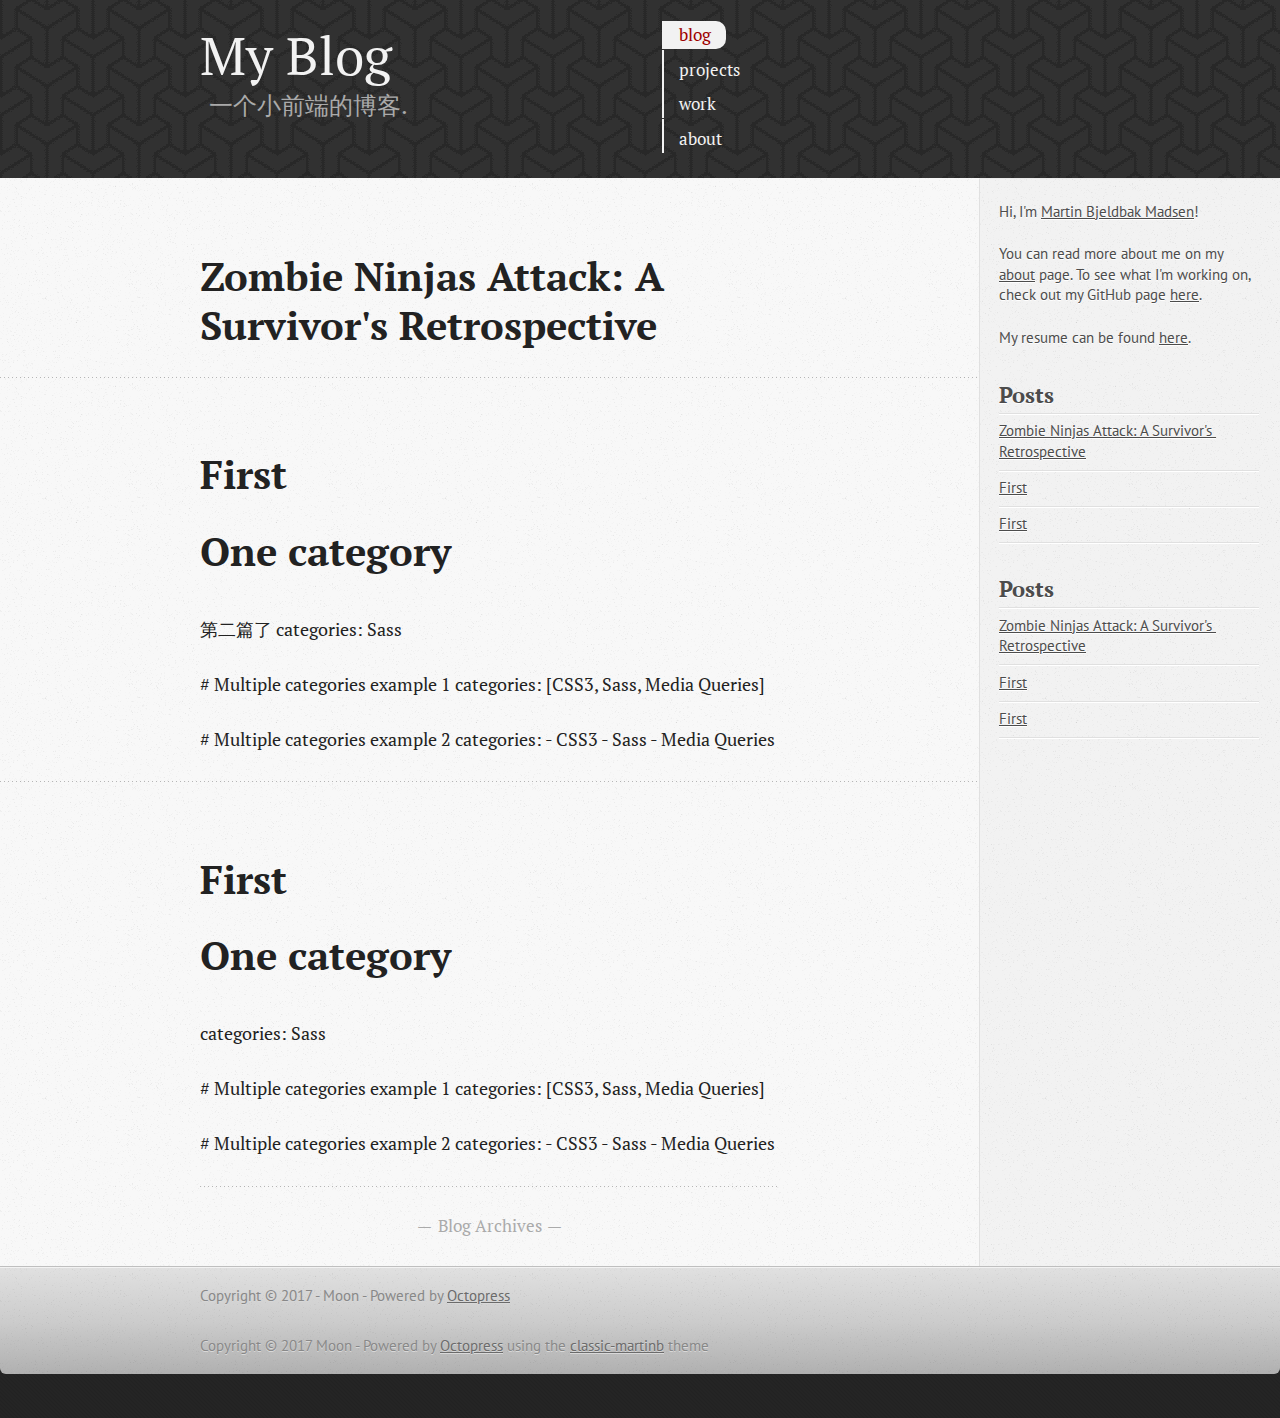
==== index.html @ 8c2b77b2 "Site updated at 2017-03-22 15:51:06 UTC" ====
<!DOCTYPE html>
<!--[if IEMobile 7 ]><html class="no-js iem7"><![endif]-->
<!--[if lt IE 9]><html class="no-js lte-ie8"><![endif]-->
<!--[if (gt IE 8)|(gt IEMobile 7)|!(IEMobile)|!(IE)]><!--><html class="no-js" lang="en"><!--<![endif]-->
<head>
  <meta charset="utf-8">
  <title>My Blog</title>
  <meta name="author" content="Moon">

  
  <meta name="description" content="
">
  

  <!-- http://t.co/dKP3o1e -->
  <meta name="HandheldFriendly" content="True">
  <meta name="MobileOptimized" content="320">
  <meta name="viewport" content="width=device-width, initial-scale=1">

  
  <link rel="canonical" href="http://moonsin.github.io">
  <link href="/favicon.png" rel="icon">
  <link href="/stylesheets/screen.css" media="screen, projection" rel="stylesheet" type="text/css">
  <link href="/atom.xml" rel="alternate" title="My Blog" type="application/atom+xml">
  <script src="/javascripts/modernizr-2.0.js"></script>
  <script src="//ajax.googleapis.com/ajax/libs/jquery/1.9.1/jquery.min.js"></script>
  <script>!window.jQuery && document.write(unescape('%3Cscript src="./javascripts/libs/jquery.min.js"%3E%3C/script%3E'))</script>
  <script src="/javascripts/octopress.js" type="text/javascript"></script>
  <!--Fonts from Google"s Web font directory at http://google.com/webfonts -->
<link href="//fonts.googleapis.com/css?family=PT+Serif:regular,italic,bold,bolditalic" rel="stylesheet" type="text/css">
<link href="//fonts.googleapis.com/css?family=PT+Sans:regular,italic,bold,bolditalic" rel="stylesheet" type="text/css">

  

</head>

<body   >
  <header role="banner"><div class="header-left">
  <hgroup>
  <h1><a href="/">My Blog</a></h1>
  
  <div class="subtitle">
    <h2>一个小前端的博客.</h2>
  </div>
  
  </hgroup>
  
</div>

<div class="header-right">
  <ul class="main-navigation">
 <div class="selected"> 
  <li><a href="/">blog</a></li></div><div class="spacer"></div>
     <div> 
  <li><a href="/projects">projects</a></li></div><div class="spacer"></div>
       <div> 
  <li><a href="/work">work</a></li></div><div class="spacer"></div>
         <div> 
  <li><a href="/about">about</a></li></div>
</ul>
  

</div>
</header>
  <div id="main">
    <div id="content">
      <div class="blog-index">
  
  
  
    <article>
      
  <header>
    
      <h1 class="entry-title"><a href="/blog/2017/03/22/zombie-ninjas-attack-a-survivors-retrospective/">Zombie Ninjas Attack: A Survivor's Retrospective</a></h1>
    
    
      <p class="meta">
        








  


<time datetime="2017-03-22T23:48:45+08:00" pubdate data-updated="true"></time>
        
      </p>
    
  </header>


  <div class="entry-content">
</div>
  
  


    </article>
  
  
    <article>
      
  <header>
    
      <h1 class="entry-title"><a href="/blog/2017/03/22/second/">First</a></h1>
    
    
      <p class="meta">
        








  


<time datetime="2017-03-22T23:24:34+08:00" pubdate data-updated="true"></time>
        
      </p>
    
  </header>


  <div class="entry-content"><h1>One category</h1>

<p>第二篇了
categories: Sass</p>

<p> # Multiple categories example 1
 categories: [CSS3, Sass, Media Queries]</p>

<p>  # Multiple categories example 2
  categories:
  - CSS3
  - Sass
  - Media Queries</p>
</div>
  
  


    </article>
  
  
    <article>
      
  <header>
    
      <h1 class="entry-title"><a href="/blog/2017/03/22/first/">First</a></h1>
    
    
      <p class="meta">
        








  


<time datetime="2017-03-22T23:14:34+08:00" pubdate data-updated="true"></time>
        
      </p>
    
  </header>


  <div class="entry-content"><h1>One category</h1>

<p>categories: Sass</p>

<p> # Multiple categories example 1
 categories: [CSS3, Sass, Media Queries]</p>

<p>  # Multiple categories example 2
  categories:
  - CSS3
  - Sass
  - Media Queries</p>
</div>
  
  


    </article>
  
  <div class="pagination">
    
    <a href="/blog/archives">Blog Archives</a>
    
  </div>
</div>
<aside class="sidebar">
  <section>
  <p>Hi, I'm <a href="https://twitter.com/martinbjeldbak">Martin Bjeldbak Madsen</a>!</p>
  

  <p>You can read more about me on my <a href="/about/">about</a> page. To see what I'm working on, check out my GitHub page <a href="https://github.com/moonsin">here</a>.</p>
  <p>My resume can be found <a href="cv.pdf">here</a>.</p>
  <div class="social-icons">
    

    

    

    

    

  </div>
</section>

  <section>
  <h1>Posts</h1>
  <ul id="recent_posts">
    
      <li class="post">
        <a href="/blog/2017/03/22/zombie-ninjas-attack-a-survivors-retrospective/">Zombie Ninjas Attack: A Survivor's Retrospective</a>
      </li>
    
      <li class="post">
        <a href="/blog/2017/03/22/second/">First</a>
      </li>
    
      <li class="post">
        <a href="/blog/2017/03/22/first/">First</a>
      </li>
    
  </ul>
</section>

  
    <section>
  <h1>Posts</h1>
  <ul id="recent_posts">
    
      <li class="post">
        <a href="/blog/2017/03/22/zombie-ninjas-attack-a-survivors-retrospective/">Zombie Ninjas Attack: A Survivor's Retrospective</a>
      </li>
    
      <li class="post">
        <a href="/blog/2017/03/22/second/">First</a>
      </li>
    
      <li class="post">
        <a href="/blog/2017/03/22/first/">First</a>
      </li>
    
  </ul>
</section>





  
</aside>

    </div>
  </div>
  <footer role="contentinfo"><p>
  Copyright &copy; 2017 - Moon -
  <span class="credit">Powered by <a href="http://octopress.org">Octopress</a></span>
</p>

<p>
<span>Copyright &copy; 2017  Moon -</span>
<span class="credit">Powered by <a href="http://octopress.org">Octopress</a> using the <a href="https://github.com/fapper/classic-martinb">classic-martinb</a> theme</span>
</p>
</footer>
  







  <script type="text/javascript">
    (function(){
      var twitterWidgets = document.createElement('script');
      twitterWidgets.type = 'text/javascript';
      twitterWidgets.async = true;
      twitterWidgets.src = '//platform.twitter.com/widgets.js';
      document.getElementsByTagName('head')[0].appendChild(twitterWidgets);
    })();
  </script>





</body>
</html>
---- stylesheets/screen.css ----
@import "https://maxcdn.bootstrapcdn.com/font-awesome/4.3.0/css/font-awesome.min.css";html,body,div,span,applet,object,iframe,h1,h2,h3,h4,h5,h6,p,blockquote,pre,a,abbr,acronym,address,big,cite,code,del,dfn,em,img,ins,kbd,q,s,samp,small,strike,strong,sub,sup,tt,var,b,u,i,center,dl,dt,dd,ol,ul,li,fieldset,form,label,legend,table,caption,tbody,tfoot,thead,tr,th,td,article,aside,canvas,details,embed,figure,figcaption,footer,header,hgroup,menu,nav,output,ruby,section,summary,time,mark,audio,video{margin:0;padding:0;border:0;font:inherit;font-size:100%;vertical-align:baseline}html{line-height:1}ol,ul{list-style:none}table{border-collapse:collapse;border-spacing:0}caption,th,td{text-align:left;font-weight:normal;vertical-align:middle}q,blockquote{quotes:none}q:before,q:after,blockquote:before,blockquote:after{content:"";content:none}a img{border:none}article,aside,details,figcaption,figure,footer,header,hgroup,main,menu,nav,section,summary{display:block}a{color:#1863a1}a:visited{color:#751590}a:focus{color:#0181eb}a:hover{color:#0181eb}a:active{color:#01579f}aside.sidebar a{color:#1863a1}aside.sidebar a:focus{color:#0181eb}aside.sidebar a:hover{color:#0181eb}aside.sidebar a:active{color:#01579f}a{-moz-transition:color .3s;-o-transition:color .3s;-webkit-transition:color .3s;transition:color .3s}html{background:#252525 url('/images/line-tile.png?1490197222') top left}body>div{background:#f2f2f2 url('/images/noise.png?1490197222') top left;border-bottom:1px solid #bfbfbf}body>div>div{background:#f8f8f8 url('/images/noise.png?1490197222') top left;border-right:1px solid #e0e0e0}.heading,body>header h1,h1,h2,h3,h4,h5,h6{font-family:"PT Serif","Georgia","Helvetica Neue",Arial,sans-serif}.sans,body>header h2,article header p.meta,article>footer,#content .blog-index footer,html .gist .gist-file .gist-meta,#blog-archives a.category,#blog-archives time,aside.sidebar section,body>footer{font-family:"PT Sans","Helvetica Neue",Arial,sans-serif}.serif,body,#content .blog-index a[rel=full-article]{font-family:"PT Serif",Georgia,Times,"Times New Roman",serif}.mono,pre,code,tt,p code,li code{font-family:Menlo,Monaco,"Andale Mono","lucida console","Courier New",monospace}body>header h1{font-size:2.2em;font-family:"PT Serif","Georgia","Helvetica Neue",Arial,sans-serif;font-weight:normal;line-height:1.2em;margin-bottom:0.6667em}body>header h2{font-family:"PT Serif","Georgia","Helvetica Neue",Arial,sans-serif}body{line-height:1.5em;color:#222}h1{font-size:2.2em;line-height:1.2em}@media only screen and (min-width: 992px){body{font-size:1.15em}h1{font-size:2.6em;line-height:1.2em}}h1,h2,h3,h4,h5,h6{text-rendering:optimizelegibility;margin-bottom:1em;font-weight:bold}h2,section h1{font-size:1.5em}h3,section h2,section section h1{font-size:1.3em}h4,section h3,section section h2,section section section h1{font-size:1em}h5,section h4,section section h3{font-size:.9em}h6,section h5,section section h4,section section section h3{font-size:.8em}p,article blockquote,ul,ol{margin-bottom:1.5em}ul{list-style-type:disc}ul ul{list-style-type:circle;margin-bottom:0px}ul ul ul{list-style-type:square;margin-bottom:0px}ol{list-style-type:decimal}ol ol{list-style-type:lower-alpha;margin-bottom:0px}ol ol ol{list-style-type:lower-roman;margin-bottom:0px}ul,ul ul,ul ol,ol,ol ul,ol ol{margin-left:1.3em}ul ul,ul ol,ol ul,ol ol{margin-bottom:0em}strong{font-weight:bold}em{font-style:italic}sup,sub{font-size:0.75em;position:relative;display:inline-block;padding:0 .2em;line-height:.8em}sup{top:-.5em}sub{bottom:-.5em}a[rev='footnote']{font-size:.75em;padding:0 .3em;line-height:1}q{font-style:italic}q:before{content:"\201C"}q:after{content:"\201D"}em,dfn{font-style:italic}strong,dfn{font-weight:bold}del,s{text-decoration:line-through}abbr,acronym{border-bottom:1px dotted;cursor:help}hr{margin-bottom:0.2em}small{font-size:.8em}big{font-size:1.2em}article blockquote{font-style:italic;position:relative;font-size:1.2em;line-height:1.5em;padding-left:1em;border-left:4px solid rgba(170,170,170,0.5)}article blockquote cite{font-style:italic}article blockquote cite a{color:#aaa !important;word-wrap:break-word}article blockquote cite:before{content:'\2014';padding-right:.3em;padding-left:.3em;color:#aaa}@media only screen and (min-width: 992px){article blockquote{padding-left:1.5em;border-left-width:4px}}.pullquote-right:before,.pullquote-left:before{padding:0;border:none;content:attr(data-pullquote);float:right;width:45%;margin:.5em 0 1em 1.5em;position:relative;top:7px;font-size:1.4em;line-height:1.45em}.pullquote-left:before{float:left;margin:.5em 1.5em 1em 0}.force-wrap,article a,aside.sidebar a{white-space:-moz-pre-wrap;white-space:-pre-wrap;white-space:-o-pre-wrap;white-space:pre-wrap;word-wrap:break-word}.group,body>header,body>nav,body>footer,body #content>article,body #content>div>article,body #content>div>section,body div.pagination,aside.sidebar,#main,#content,.sidebar{*zoom:1}.group:after,body>header:after,body>nav:after,body>footer:after,body #content>article:after,body #content>div>article:after,body #content>div>section:after,body div.pagination:after,#main:after,#content:after,.sidebar:after{content:"";display:table;clear:both}body{-webkit-text-size-adjust:none;max-width:100%;position:relative;margin:0 auto}body>header,body>nav,body>footer,body #content>article,body #content>div>article,body #content>div>section{padding-left:18px;padding-right:18px}@media only screen and (min-width: 480px){body>header,body>nav,body>footer,body #content>article,body #content>div>article,body #content>div>section{padding-left:25px;padding-right:25px}}@media only screen and (min-width: 768px){body>header,body>nav,body>footer,body #content>article,body #content>div>article,body #content>div>section{padding-left:35px;padding-right:35px}}@media only screen and (min-width: 992px){body>header,body>nav,body>footer,body #content>article,body #content>div>article,body #content>div>section{padding-left:200px;padding-right:200px}}body div.pagination{margin-left:18px;margin-right:18px}@media only screen and (min-width: 480px){body div.pagination{margin-left:25px;margin-right:25px}}@media only screen and (min-width: 768px){body div.pagination{margin-left:35px;margin-right:35px}}@media only screen and (min-width: 992px){body div.pagination{margin-left:200px;margin-right:200px}}body>header{font-size:1em;padding-top:1em;padding-bottom:1em}#content{overflow:hidden}#content>div,#content>article{width:100%}aside.sidebar{float:none;padding:0 18px 1px;background-color:#f7f7f7;border-top:1px solid #e0e0e0}.flex-content,article img,article video,article .flash-video,aside.sidebar img{max-width:100%;height:auto}.basic-alignment.left,article img.left,article video.left,article .left.flash-video,aside.sidebar img.left{float:left;margin-right:1.5em}.basic-alignment.right,article img.right,article video.right,article .right.flash-video,aside.sidebar img.right{float:right;margin-left:1.5em}.basic-alignment.center,article img.center,article video.center,article .center.flash-video,aside.sidebar img.center{display:block;margin:0 auto 1.5em}.basic-alignment.left,article img.left,article video.left,article .left.flash-video,aside.sidebar img.left,.basic-alignment.right,article img.right,article video.right,article .right.flash-video,aside.sidebar img.right{margin-bottom:.8em}.toggle-sidebar,.no-sidebar .toggle-sidebar{display:none}@media only screen and (min-width: 750px){body.sidebar-footer aside.sidebar{float:none;width:auto;clear:left;margin:0;padding:0 35px 1px;background-color:#f7f7f7;border-top:1px solid #eaeaea}body.sidebar-footer aside.sidebar section.odd,body.sidebar-footer aside.sidebar section.even{float:left;width:48%}body.sidebar-footer aside.sidebar section.odd{margin-left:0}body.sidebar-footer aside.sidebar section.even{margin-left:4%}body.sidebar-footer aside.sidebar.thirds section{width:30%;margin-left:5%}body.sidebar-footer aside.sidebar.thirds section.first{margin-left:0;clear:both}}body.sidebar-footer #content{margin-right:0px}body.sidebar-footer .toggle-sidebar{display:none}@media only screen and (min-width: 550px){body>header{font-size:1em}}@media only screen and (min-width: 750px){aside.sidebar{float:none;width:auto;clear:left;margin:0;padding:0 35px 1px;background-color:#f7f7f7;border-top:1px solid #eaeaea}aside.sidebar section.odd,aside.sidebar section.even{float:left;width:48%}aside.sidebar section.odd{margin-left:0}aside.sidebar section.even{margin-left:4%}aside.sidebar.thirds section{width:30%;margin-left:5%}aside.sidebar.thirds section.first{margin-left:0;clear:both}}@media only screen and (min-width: 768px){body{-webkit-text-size-adjust:auto}body>header{font-size:1.2em}#main{padding:0;margin:0 auto}#content{overflow:visible;margin-right:240px;position:relative}.no-sidebar #content{margin-right:0;border-right:0}.collapse-sidebar #content{margin-right:20px}#content>div,#content>article{float:left}aside.sidebar{width:210px;padding:0 15px 15px;background:none;clear:none;float:left;margin:0 -100% 0 0}aside.sidebar section{width:auto;margin-left:0}aside.sidebar section.odd,aside.sidebar section.even{float:none;width:auto;margin-left:0}.collapse-sidebar aside.sidebar{float:none;width:auto;clear:left;margin:0;padding:0 35px 1px;background-color:#f7f7f7;border-top:1px solid #eaeaea}.collapse-sidebar aside.sidebar section.odd,.collapse-sidebar aside.sidebar section.even{float:left;width:48%}.collapse-sidebar aside.sidebar section.odd{margin-left:0}.collapse-sidebar aside.sidebar section.even{margin-left:4%}.collapse-sidebar aside.sidebar.thirds section{width:30%;margin-left:5%}.collapse-sidebar aside.sidebar.thirds section.first{margin-left:0;clear:both}}@media only screen and (min-width: 992px){body>header{font-size:1.3em}#content{margin-right:300px}aside.sidebar{width:260px;padding:1.2em 20px 20px}.collapse-sidebar aside.sidebar{padding-left:200px;padding-right:200px}}body>header{background:#333}body>header h1{display:inline-block;margin:0}body>header h1 a,body>header h1 a:visited,body>header h1 a:hover{color:#f2f2f2;text-decoration:none}body>header h2{margin:.2em 0 0;font-size:1em;color:#aaa;font-weight:normal}body>nav{position:relative;background-color:#ccc;background:url('/images/noise.png?1490197222'),url('[data-uri]');background:url('/images/noise.png?1490197222'),-webkit-gradient(linear, 50% 0%, 50% 100%, color-stop(0%, #e0e0e0),color-stop(50%, #cccccc),color-stop(100%, #b0b0b0));background:url('/images/noise.png?1490197222'),-moz-linear-gradient(#e0e0e0,#cccccc,#b0b0b0);background:url('/images/noise.png?1490197222'),-webkit-linear-gradient(#e0e0e0,#cccccc,#b0b0b0);background:url('/images/noise.png?1490197222'),linear-gradient(#e0e0e0,#cccccc,#b0b0b0);border-top:1px solid #f2f2f2;border-bottom:1px solid #8c8c8c;padding-top:.35em;padding-bottom:.35em}body>nav form{-moz-background-clip:padding;-o-background-clip:padding-box;-webkit-background-clip:padding;background-clip:padding-box;margin:0;padding:0}body>nav form .search{padding:.3em .5em 0;font-size:.85em;font-family:"PT Sans","Helvetica Neue",Arial,sans-serif;line-height:1.1em;width:95%;-moz-border-radius:.5em;-webkit-border-radius:.5em;border-radius:.5em;-moz-background-clip:padding;-o-background-clip:padding-box;-webkit-background-clip:padding;background-clip:padding-box;-moz-box-shadow:#d1d1d1 0 1px;-webkit-box-shadow:#d1d1d1 0 1px;box-shadow:#d1d1d1 0 1px;background-color:#f2f2f2;border:1px solid #b3b3b3;color:#888}body>nav form .search:focus{color:#444;border-color:#80b1df;-moz-box-shadow:#80b1df 0 0 4px,#80b1df 0 0 3px inset;-webkit-box-shadow:#80b1df 0 0 4px,#80b1df 0 0 3px inset;box-shadow:#80b1df 0 0 4px,#80b1df 0 0 3px inset;background-color:#fff;outline:none}body>nav fieldset[role=search]{float:right;width:48%}body>nav fieldset.mobile-nav{float:left;width:48%}body>nav fieldset.mobile-nav select{width:100%;font-size:.8em;border:1px solid #888}body>nav ul{display:none}@media only screen and (min-width: 550px){body>nav{font-size:.9em}body>nav ul{margin:0;padding:0;border:0;overflow:hidden;*zoom:1;float:left;display:block;padding-top:.15em}body>nav ul li{list-style-image:none;list-style-type:none;margin-left:0;white-space:nowrap;float:left;padding-left:0;padding-right:0}body>nav ul li:first-child{padding-left:0}body>nav ul li:last-child{padding-right:0}body>nav ul li.last{padding-right:0}body>nav ul.subscription{margin-left:.8em;float:right}body>nav ul.subscription li:last-child a{padding-right:0}body>nav ul li{margin:0}body>nav a{color:#6b6b6b;font-family:"PT Sans","Helvetica Neue",Arial,sans-serif;text-shadow:#ebebeb 0 1px;float:left;text-decoration:none;font-size:1.1em;padding:.1em 0;line-height:1.5em}body>nav a:visited{color:#6b6b6b}body>nav a:hover{color:#2b2b2b}body>nav li+li{border-left:1px solid #b0b0b0;margin-left:.8em}body>nav li+li a{padding-left:.8em;border-left:1px solid #dedede}body>nav form{float:right;text-align:left;padding-left:.8em;width:175px}body>nav form .search{width:93%;font-size:.95em;line-height:1.2em}body>nav ul[data-subscription$=email]+form{width:97px}body>nav ul[data-subscription$=email]+form .search{width:91%}body>nav fieldset.mobile-nav{display:none}body>nav fieldset[role=search]{width:99%}}@media only screen and (min-width: 992px){body>nav form{width:70px}body>nav ul[data-subscription$=email]+form{width:2px}}.no-placeholder body>nav .search{background:#f2f2f2 url('/images/search.png?1490197222') 0.3em 0.25em no-repeat;text-indent:1.3em}@media only screen and (min-width: 550px){.maskImage body>nav ul[data-subscription$=email]+form{width:123px}}@media only screen and (min-width: 992px){.maskImage body>nav ul[data-subscription$=email]+form{width:28px}}.maskImage ul.subscription{position:relative;top:.2em}.maskImage ul.subscription li,.maskImage ul.subscription a{border:0;padding:0}.maskImage a[rel=subscribe-rss]{position:relative;top:0px;text-indent:-999999em;background-color:#dedede;border:0;padding:0}.maskImage a[rel=subscribe-rss],.maskImage a[rel=subscribe-rss]:after{-webkit-mask-image:url('/images/rss.png?1490197222');-moz-mask-image:url('/images/rss.png?1490197222');-ms-mask-image:url('/images/rss.png?1490197222');-o-mask-image:url('/images/rss.png?1490197222');mask-image:url('/images/rss.png?1490197222');-webkit-mask-repeat:no-repeat;-moz-mask-repeat:no-repeat;-ms-mask-repeat:no-repeat;-o-mask-repeat:no-repeat;mask-repeat:no-repeat;width:22px;height:22px}.maskImage a[rel=subscribe-rss]:after{content:"";position:absolute;top:-1px;left:0;background-color:#ababab}.maskImage a[rel=subscribe-rss]:hover:after{background-color:#9e9e9e}.maskImage a[rel=subscribe-email]{position:relative;top:0px;text-indent:-999999em;background-color:#dedede;border:0;padding:0}.maskImage a[rel=subscribe-email],.maskImage a[rel=subscribe-email]:after{-webkit-mask-image:url('/images/email.png?1490197222');-moz-mask-image:url('/images/email.png?1490197222');-ms-mask-image:url('/images/email.png?1490197222');-o-mask-image:url('/images/email.png?1490197222');mask-image:url('/images/email.png?1490197222');-webkit-mask-repeat:no-repeat;-moz-mask-repeat:no-repeat;-ms-mask-repeat:no-repeat;-o-mask-repeat:no-repeat;mask-repeat:no-repeat;width:28px;height:22px}.maskImage a[rel=subscribe-email]:after{content:"";position:absolute;top:-1px;left:0;background-color:#ababab}.maskImage a[rel=subscribe-email]:hover:after{background-color:#9e9e9e}article{padding-top:1em}article header{position:relative;padding-top:2em;padding-bottom:1em;margin-bottom:1em;background:url('[data-uri]') bottom left repeat-x}article header h1{margin:0}article header h1 a{text-decoration:none}article header h1 a:hover{text-decoration:underline}article header p{font-size:.9em;color:#aaa;margin:0}article header p.meta{text-transform:uppercase;position:absolute;top:0}@media only screen and (min-width: 768px){article header{margin-bottom:1.5em;padding-bottom:1em;background:url('[data-uri]') bottom left repeat-x}}article h2{padding-top:0.8em;background:url('[data-uri]') top left repeat-x}.entry-content article h2:first-child,article header+h2{padding-top:0}article h2:first-child,article header+h2{background:none}article .feature{padding-top:.5em;margin-bottom:1em;padding-bottom:1em;background:url('[data-uri]') bottom left repeat-x;font-size:2.0em;font-style:italic;line-height:1.3em}article img,article video,article .flash-video{-moz-border-radius:.3em;-webkit-border-radius:.3em;border-radius:.3em;-moz-box-shadow:rgba(0,0,0,0.15) 0 1px 4px;-webkit-box-shadow:rgba(0,0,0,0.15) 0 1px 4px;box-shadow:rgba(0,0,0,0.15) 0 1px 4px;-moz-box-sizing:border-box;-webkit-box-sizing:border-box;box-sizing:border-box;border:#fff 0.5em solid}article video,article .flash-video{margin:0 auto 1.5em}article video{display:block;width:100%}article .flash-video>div{position:relative;display:block;padding-bottom:56.25%;padding-top:1px;height:0;overflow:hidden}article .flash-video>div iframe,article .flash-video>div object,article .flash-video>div embed{position:absolute;top:0;left:0;width:100%;height:100%}article>footer{padding-bottom:2.5em;margin-top:2em}article>footer p.meta{margin-bottom:.8em;font-size:.85em;clear:both;overflow:hidden}.blog-index article+article{background:url('[data-uri]') top left repeat-x}#content .blog-index{padding-top:0;padding-bottom:0}#content .blog-index article{padding-top:2em}#content .blog-index article header{background:none;padding-bottom:0}#content .blog-index article h1{font-size:2.2em}#content .blog-index article h1 a{color:inherit}#content .blog-index article h1 a:hover{color:#0181eb}#content .blog-index a[rel=full-article]{background:#ebebeb;display:inline-block;padding:.4em .8em;margin-right:.5em;text-decoration:none;color:#666;-moz-transition:background-color .5s;-o-transition:background-color .5s;-webkit-transition:background-color .5s;transition:background-color .5s}#content .blog-index a[rel=full-article]:hover{background:#0181eb;text-shadow:none;color:#f8f8f8}#content .blog-index footer{margin-top:1em}.separator,article>footer .byline+time:before,article>footer time+time:before,article>footer .comments:before,article>footer .byline ~ .categories:before{content:"\2022 ";padding:0 .4em 0 .2em;display:inline-block}#content div.pagination{text-align:center;font-size:.95em;position:relative;background:url('[data-uri]') top left repeat-x;padding-top:1.5em;padding-bottom:1.5em}#content div.pagination a{text-decoration:none;color:#aaa}#content div.pagination a.prev{position:absolute;left:0}#content div.pagination a.next{position:absolute;right:0}#content div.pagination a:hover{color:#0181eb}#content div.pagination a[href*=archive]:before,#content div.pagination a[href*=archive]:after{content:'\2014';padding:0 .3em}p.meta+.sharing{padding-top:1em;padding-left:0;background:url('[data-uri]') top left repeat-x}#fb-root{display:none}.highlight,html .gist .gist-file .gist-syntax .gist-highlight{border:1px solid #05232b !important}.highlight table td.code,html .gist .gist-file .gist-syntax .gist-highlight table td.code{width:100%}.highlight .line-numbers,html .gist .gist-file .gist-syntax .highlight .line_numbers{text-align:right;font-size:13px;line-height:1.45em;background:#073642 url('/images/noise.png?1490197222') top left !important;border-right:1px solid #00232c !important;-moz-box-shadow:#083e4b -1px 0 inset;-webkit-box-shadow:#083e4b -1px 0 inset;box-shadow:#083e4b -1px 0 inset;text-shadow:#021014 0 -1px;padding:.8em !important;-moz-border-radius:0;-webkit-border-radius:0;border-radius:0}.highlight .line-numbers span,html .gist .gist-file .gist-syntax .highlight .line_numbers span{color:#586e75 !important}figure.code,.gist-file,pre{-moz-box-shadow:rgba(0,0,0,0.06) 0 0 10px;-webkit-box-shadow:rgba(0,0,0,0.06) 0 0 10px;box-shadow:rgba(0,0,0,0.06) 0 0 10px}figure.code .highlight pre,.gist-file .highlight pre,pre .highlight pre{-moz-box-shadow:none;-webkit-box-shadow:none;box-shadow:none}.gist .highlight *::-moz-selection,figure.code .highlight *::-moz-selection{background:#386774;color:inherit;text-shadow:#002b36 0 1px}.gist .highlight *::-webkit-selection,figure.code .highlight *::-webkit-selection{background:#386774;color:inherit;text-shadow:#002b36 0 1px}.gist .highlight *::selection,figure.code .highlight *::selection{background:#386774;color:inherit;text-shadow:#002b36 0 1px}html .gist .gist-file{margin-bottom:1.8em;position:relative;border:none;padding-top:26px !important}html .gist .gist-file .highlight{margin-bottom:0}html .gist .gist-file .gist-syntax{border-bottom:0 !important;background:none !important}html .gist .gist-file .gist-syntax .gist-highlight{background:#002b36 !important}html .gist .gist-file .gist-syntax .highlight pre{padding:0}html .gist .gist-file .gist-meta{padding:.6em 0.8em;border:1px solid #083e4b !important;color:#586e75;font-size:.7em !important;background:#073642 url('/images/noise.png?1490197222') top left;line-height:1.5em}html .gist .gist-file .gist-meta a{color:#76888b !important;text-decoration:none}html .gist .gist-file .gist-meta a:hover,html .gist .gist-file .gist-meta a:focus{text-decoration:underline}html .gist .gist-file .gist-meta a:hover{color:#93a1a1 !important}html .gist .gist-file .gist-meta a[href*='#file']{position:absolute;top:0;left:0;right:-10px;color:#474747 !important}html .gist .gist-file .gist-meta a[href*='#file']:hover{color:#1863a1 !important}html .gist .gist-file .gist-meta a[href*=raw]{top:.4em}pre{background:#002b36 url('/images/noise.png?1490197222') top left;-moz-border-radius:.4em;-webkit-border-radius:.4em;border-radius:.4em;border:1px solid #05232b;line-height:1.45em;font-size:13px;margin-bottom:2.1em;padding:.8em 1em;color:#93a1a1;overflow:auto}h3.filename+pre{-moz-border-radius-topleft:0px;-webkit-border-top-left-radius:0px;border-top-left-radius:0px;-moz-border-radius-topright:0px;-webkit-border-top-right-radius:0px;border-top-right-radius:0px}p code,li code{display:inline-block;white-space:no-wrap;background:#fff;font-size:.8em;line-height:1.5em;color:#555;border:1px solid #ddd;-moz-border-radius:.4em;-webkit-border-radius:.4em;border-radius:.4em;padding:0 .3em;margin:-1px 0}p pre code,li pre code{font-size:1em !important;background:none;border:none}.pre-code,html .gist .gist-file .gist-syntax .highlight pre,.highlight code{font-family:Menlo,Monaco,"Andale Mono","lucida console","Courier New",monospace !important;overflow:scroll;overflow-y:hidden;display:block;padding:.8em;overflow-x:auto;line-height:1.45em;background:#002b36 url('/images/noise.png?1490197222') top left !important;color:#93a1a1 !important}.pre-code span,html .gist .gist-file .gist-syntax .highlight pre span,.highlight code span{color:#93a1a1 !important}.pre-code span,html .gist .gist-file .gist-syntax .highlight pre span,.highlight code span{font-style:normal !important;font-weight:normal !important}.pre-code .c,html .gist .gist-file .gist-syntax .highlight pre .c,.highlight code .c{color:#586e75 !important;font-style:italic !important}.pre-code .cm,html .gist .gist-file .gist-syntax .highlight pre .cm,.highlight code .cm{color:#586e75 !important;font-style:italic !important}.pre-code .cp,html .gist .gist-file .gist-syntax .highlight pre .cp,.highlight code .cp{color:#586e75 !important;font-style:italic !important}.pre-code .c1,html .gist .gist-file .gist-syntax .highlight pre .c1,.highlight code .c1{color:#586e75 !important;font-style:italic !important}.pre-code .cs,html .gist .gist-file .gist-syntax .highlight pre .cs,.highlight code .cs{color:#586e75 !important;font-weight:bold !important;font-style:italic !important}.pre-code .err,html .gist .gist-file .gist-syntax .highlight pre .err,.highlight code .err{color:#dc322f !important;background:none !important}.pre-code .k,html .gist .gist-file .gist-syntax .highlight pre .k,.highlight code .k{color:#cb4b16 !important}.pre-code .o,html .gist .gist-file .gist-syntax .highlight pre .o,.highlight code .o{color:#93a1a1 !important;font-weight:bold !important}.pre-code .p,html .gist .gist-file .gist-syntax .highlight pre .p,.highlight code .p{color:#93a1a1 !important}.pre-code .ow,html .gist .gist-file .gist-syntax .highlight pre .ow,.highlight code .ow{color:#2aa198 !important;font-weight:bold !important}.pre-code .gd,html .gist .gist-file .gist-syntax .highlight pre .gd,.highlight code .gd{color:#93a1a1 !important;background-color:#372d34 !important;display:inline-block}.pre-code .gd .x,html .gist .gist-file .gist-syntax .highlight pre .gd .x,.highlight code .gd .x{color:#93a1a1 !important;background-color:#4d2d34 !important;display:inline-block}.pre-code .ge,html .gist .gist-file .gist-syntax .highlight pre .ge,.highlight code .ge{color:#93a1a1 !important;font-style:italic !important}.pre-code .gh,html .gist .gist-file .gist-syntax .highlight pre .gh,.highlight code .gh{color:#586e75 !important}.pre-code .gi,html .gist .gist-file .gist-syntax .highlight pre .gi,.highlight code .gi{color:#93a1a1 !important;background-color:#1b412b !important;display:inline-block}.pre-code .gi .x,html .gist .gist-file .gist-syntax .highlight pre .gi .x,.highlight code .gi .x{color:#93a1a1 !important;background-color:#355720 !important;display:inline-block}.pre-code .gs,html .gist .gist-file .gist-syntax .highlight pre .gs,.highlight code .gs{color:#93a1a1 !important;font-weight:bold !important}.pre-code .gu,html .gist .gist-file .gist-syntax .highlight pre .gu,.highlight code .gu{color:#6c71c4 !important}.pre-code .kc,html .gist .gist-file .gist-syntax .highlight pre .kc,.highlight code .kc{color:#859900 !important;font-weight:bold !important}.pre-code .kd,html .gist .gist-file .gist-syntax .highlight pre .kd,.highlight code .kd{color:#268bd2 !important}.pre-code .kp,html .gist .gist-file .gist-syntax .highlight pre .kp,.highlight code .kp{color:#cb4b16 !important;font-weight:bold !important}.pre-code .kr,html .gist .gist-file .gist-syntax .highlight pre .kr,.highlight code .kr{color:#d33682 !important;font-weight:bold !important}.pre-code .kt,html .gist .gist-file .gist-syntax .highlight pre .kt,.highlight code .kt{color:#2aa198 !important}.pre-code .n,html .gist .gist-file .gist-syntax .highlight pre .n,.highlight code .n{color:#268bd2 !important}.pre-code .na,html .gist .gist-file .gist-syntax .highlight pre .na,.highlight code .na{color:#268bd2 !important}.pre-code .nb,html .gist .gist-file .gist-syntax .highlight pre .nb,.highlight code .nb{color:#859900 !important}.pre-code .nc,html .gist .gist-file .gist-syntax .highlight pre .nc,.highlight code .nc{color:#d33682 !important}.pre-code .no,html .gist .gist-file .gist-syntax .highlight pre .no,.highlight code .no{color:#b58900 !important}.pre-code .nl,html .gist .gist-file .gist-syntax .highlight pre .nl,.highlight code .nl{color:#859900 !important}.pre-code .ne,html .gist .gist-file .gist-syntax .highlight pre .ne,.highlight code .ne{color:#268bd2 !important;font-weight:bold !important}.pre-code .nf,html .gist .gist-file .gist-syntax .highlight pre .nf,.highlight code .nf{color:#268bd2 !important;font-weight:bold !important}.pre-code .nn,html .gist .gist-file .gist-syntax .highlight pre .nn,.highlight code .nn{color:#b58900 !important}.pre-code .nt,html .gist .gist-file .gist-syntax .highlight pre .nt,.highlight code .nt{color:#268bd2 !important;font-weight:bold !important}.pre-code .nx,html .gist .gist-file .gist-syntax .highlight pre .nx,.highlight code .nx{color:#b58900 !important}.pre-code .vg,html .gist .gist-file .gist-syntax .highlight pre .vg,.highlight code .vg{color:#268bd2 !important}.pre-code .vi,html .gist .gist-file .gist-syntax .highlight pre .vi,.highlight code .vi{color:#268bd2 !important}.pre-code .nv,html .gist .gist-file .gist-syntax .highlight pre .nv,.highlight code .nv{color:#268bd2 !important}.pre-code .mf,html .gist .gist-file .gist-syntax .highlight pre .mf,.highlight code .mf{color:#2aa198 !important}.pre-code .m,html .gist .gist-file .gist-syntax .highlight pre .m,.highlight code .m{color:#2aa198 !important}.pre-code .mh,html .gist .gist-file .gist-syntax .highlight pre .mh,.highlight code .mh{color:#2aa198 !important}.pre-code .mi,html .gist .gist-file .gist-syntax .highlight pre .mi,.highlight code .mi{color:#2aa198 !important}.pre-code .s,html .gist .gist-file .gist-syntax .highlight pre .s,.highlight code .s{color:#2aa198 !important}.pre-code .sd,html .gist .gist-file .gist-syntax .highlight pre .sd,.highlight code .sd{color:#2aa198 !important}.pre-code .s2,html .gist .gist-file .gist-syntax .highlight pre .s2,.highlight code .s2{color:#2aa198 !important}.pre-code .se,html .gist .gist-file .gist-syntax .highlight pre .se,.highlight code .se{color:#dc322f !important}.pre-code .si,html .gist .gist-file .gist-syntax .highlight pre .si,.highlight code .si{color:#268bd2 !important}.pre-code .sr,html .gist .gist-file .gist-syntax .highlight pre .sr,.highlight code .sr{color:#2aa198 !important}.pre-code .s1,html .gist .gist-file .gist-syntax .highlight pre .s1,.highlight code .s1{color:#2aa198 !important}.pre-code div .gd,html .gist .gist-file .gist-syntax .highlight pre div .gd,.highlight code div .gd,.pre-code div .gd .x,html .gist .gist-file .gist-syntax .highlight pre div .gd .x,.highlight code div .gd .x,.pre-code div .gi,html .gist .gist-file .gist-syntax .highlight pre div .gi,.highlight code div .gi,.pre-code div .gi .x,html .gist .gist-file .gist-syntax .highlight pre div .gi .x,.highlight code div .gi .x{display:inline-block;width:100%}.highlight,.gist-highlight{margin-bottom:1.8em;background:#002b36;overflow-y:hidden;overflow-x:auto}.highlight pre,.gist-highlight pre{background:none;-moz-border-radius:0px;-webkit-border-radius:0px;border-radius:0px;border:none;padding:0;margin-bottom:0}pre::-webkit-scrollbar,.highlight::-webkit-scrollbar,.gist-highlight::-webkit-scrollbar{height:.5em;background:rgba(255,255,255,0.15)}pre::-webkit-scrollbar-thumb:horizontal,.highlight::-webkit-scrollbar-thumb:horizontal,.gist-highlight::-webkit-scrollbar-thumb:horizontal{background:rgba(255,255,255,0.2);-webkit-border-radius:4px;border-radius:4px}.highlight code{background:#000}figure.code{background:none;padding:0;border:0;margin-bottom:1.5em}figure.code pre{margin-bottom:0}figure.code figcaption{position:relative}figure.code .highlight{margin-bottom:0}.code-title,html .gist .gist-file .gist-meta a[href*='#file'],h3.filename,figure.code figcaption{text-align:center;font-size:13px;line-height:2em;text-shadow:#cbcccc 0 1px 0;color:#474747;font-weight:normal;margin-bottom:0;-moz-border-radius-topleft:5px;-webkit-border-top-left-radius:5px;border-top-left-radius:5px;-moz-border-radius-topright:5px;-webkit-border-top-right-radius:5px;border-top-right-radius:5px;font-family:"Helvetica Neue", Arial, "Lucida Grande", "Lucida Sans Unicode", Lucida, sans-serif;background:#aaa url('/images/code_bg.png?1490197222') top repeat-x;border:1px solid #565656;border-top-color:#cbcbcb;border-left-color:#a5a5a5;border-right-color:#a5a5a5;border-bottom:0}.download-source,html .gist .gist-file .gist-meta a[href*=raw],figure.code figcaption a{position:absolute;right:.8em;text-decoration:none;color:#666 !important;z-index:1;font-size:13px;text-shadow:#cbcccc 0 1px 0;padding-left:3em}.download-source:hover,html .gist .gist-file .gist-meta a[href*=raw]:hover,figure.code figcaption a:hover,.download-source:focus,html .gist .gist-file .gist-meta a[href*=raw]:focus,figure.code figcaption a:focus{text-decoration:underline}#archive #content>div,#archive #content>div>article{padding-top:0}#blog-archives{color:#aaa}#blog-archives article{padding:1em 0 1em;position:relative;background:url('[data-uri]') bottom left repeat-x}#blog-archives article:last-child{background:none}#blog-archives article footer{padding:0;margin:0}#blog-archives h1{color:#222;margin-bottom:.3em}#blog-archives h2{display:none}#blog-archives h1{font-size:1.5em}#blog-archives h1 a{text-decoration:none;color:inherit;font-weight:normal;display:inline-block}#blog-archives h1 a:hover,#blog-archives h1 a:focus{text-decoration:underline}#blog-archives h1 a:hover{color:#0181eb}#blog-archives a.category,#blog-archives time{color:#aaa}#blog-archives .entry-content{display:none}#blog-archives time{font-size:.9em;line-height:1.2em}#blog-archives time .month,#blog-archives time .day{display:inline-block}#blog-archives time .month{text-transform:uppercase}#blog-archives p{margin-bottom:1em}#blog-archives a,#blog-archives .entry-content a{color:inherit}#blog-archives a:hover,#blog-archives .entry-content a:hover{color:#0181eb}#blog-archives a:hover{color:#0181eb}@media only screen and (min-width: 550px){#blog-archives article{margin-left:5em}#blog-archives h2{margin-bottom:.3em;font-weight:normal;display:inline-block;position:relative;top:-1px;float:left}#blog-archives h2:first-child{padding-top:.75em}#blog-archives time{position:absolute;text-align:right;left:0em;top:1.8em}#blog-archives .year{display:none}#blog-archives article{padding-left:4.5em;padding-bottom:.7em}#blog-archives a.category{line-height:1.1em}}#content>.category article{margin-left:0;padding-left:6.8em}#content>.category .year{display:inline}.side-shadow-border,aside.sidebar section h1,aside.sidebar li{-moz-box-shadow:#fff 0 1px;-webkit-box-shadow:#fff 0 1px;box-shadow:#fff 0 1px}aside.sidebar{overflow:hidden;color:#4c4c4c;text-shadow:#fff 0 1px}aside.sidebar section{font-size:.8em;line-height:1.4em;margin-bottom:1.5em}aside.sidebar section h1{margin:1.5em 0 0;padding-bottom:.2em;border-bottom:1px solid #e0e0e0}aside.sidebar section h1+p{padding-top:.4em}aside.sidebar img{-moz-border-radius:.3em;-webkit-border-radius:.3em;border-radius:.3em;-moz-box-shadow:rgba(0,0,0,0.15) 0 1px 4px;-webkit-box-shadow:rgba(0,0,0,0.15) 0 1px 4px;box-shadow:rgba(0,0,0,0.15) 0 1px 4px;-moz-box-sizing:border-box;-webkit-box-sizing:border-box;box-sizing:border-box;border:#fff 0.3em solid}aside.sidebar ul{margin-bottom:0.5em;margin-left:0}aside.sidebar li{list-style:none;padding:.5em 0;margin:0;border-bottom:1px solid #e0e0e0}aside.sidebar li p:last-child{margin-bottom:0}aside.sidebar a{color:inherit;-moz-transition:color .5s;-o-transition:color .5s;-webkit-transition:color .5s;transition:color .5s}aside.sidebar:hover a{color:#1863a1}aside.sidebar:hover a:hover{color:#0181eb}.aside-alt-link,#pinboard_linkroll .pin-tag{color:#7f7f7f}.aside-alt-link:hover,#pinboard_linkroll .pin-tag:hover{color:#0181eb}@media only screen and (min-width: 768px){.toggle-sidebar{outline:none;position:absolute;right:-10px;top:0;bottom:0;display:inline-block;text-decoration:none;color:#cecece;width:9px;cursor:pointer}.toggle-sidebar:hover{background:#e9e9e9;background:url('[data-uri]');background:-webkit-gradient(linear, 0% 50%, 100% 50%, color-stop(0%, rgba(224,224,224,0.5)),color-stop(100%, rgba(224,224,224,0)));background:-moz-linear-gradient(left, rgba(224,224,224,0.5),rgba(224,224,224,0));background:-webkit-linear-gradient(left, rgba(224,224,224,0.5),rgba(224,224,224,0));background:linear-gradient(to right, rgba(224,224,224,0.5),rgba(224,224,224,0))}.toggle-sidebar:after{position:absolute;right:-11px;top:0;width:20px;font-size:1.2em;line-height:1.1em;padding-bottom:.15em;-moz-border-radius-bottomright:.3em;-webkit-border-bottom-right-radius:.3em;border-bottom-right-radius:.3em;text-align:center;background:#f8f8f8 url('/images/noise.png?1490197222') top left;border-bottom:1px solid #e0e0e0;border-right:1px solid #e0e0e0;content:"\00BB";text-indent:-1px}.collapse-sidebar .toggle-sidebar{text-indent:0px;right:-20px;width:19px}.collapse-sidebar .toggle-sidebar:hover{background:#e9e9e9}.collapse-sidebar .toggle-sidebar:after{border-left:1px solid #e0e0e0;text-shadow:#fff 0 1px;content:"\00AB";left:0px;right:0;text-align:center;text-indent:0;border:0;border-right-width:0;background:none}}.googleplus h1{-moz-box-shadow:none !important;-webkit-box-shadow:none !important;-o-box-shadow:none !important;box-shadow:none !important;border-bottom:0px none !important}.googleplus a{text-decoration:none;white-space:normal !important;line-height:32px}.googleplus a img{float:left;margin-right:0.5em;border:0 none}.googleplus-hidden{position:absolute;top:-1000em;left:-1000em}#pinboard_linkroll .pin-title,#pinboard_linkroll .pin-description{display:block;margin-bottom:.5em}#pinboard_linkroll .pin-tag{text-decoration:none}#pinboard_linkroll .pin-tag:hover,#pinboard_linkroll .pin-tag:focus{text-decoration:underline}#pinboard_linkroll .pin-tag:after{content:','}#pinboard_linkroll .pin-tag:last-child:after{content:''}.delicious-posts a.delicious-link{margin-bottom:.5em;display:block}.delicious-posts p{font-size:1em}body>footer{font-size:.8em;color:#888;text-shadow:#d9d9d9 0 1px;background-color:#ccc;background:url('/images/noise.png?1490197222'),url('[data-uri]');background:url('/images/noise.png?1490197222'),-webkit-gradient(linear, 50% 0%, 50% 100%, color-stop(0%, #e0e0e0),color-stop(50%, #cccccc),color-stop(100%, #b0b0b0));background:url('/images/noise.png?1490197222'),-moz-linear-gradient(#e0e0e0,#cccccc,#b0b0b0);background:url('/images/noise.png?1490197222'),-webkit-linear-gradient(#e0e0e0,#cccccc,#b0b0b0);background:url('/images/noise.png?1490197222'),linear-gradient(#e0e0e0,#cccccc,#b0b0b0);border-top:1px solid #f2f2f2;position:relative;padding-top:1em;padding-bottom:1em;margin-bottom:3em;-moz-border-radius-bottomleft:.4em;-webkit-border-bottom-left-radius:.4em;border-bottom-left-radius:.4em;-moz-border-radius-bottomright:.4em;-webkit-border-bottom-right-radius:.4em;border-bottom-right-radius:.4em;z-index:1}body>footer a{color:#6b6b6b}body>footer a:visited{color:#6b6b6b}body>footer a:hover{color:#484848}body>footer p:last-child{margin-bottom:0}body>header{padding-bottom:0;padding-top:0;background:url("/images/escheresque.png")}body>header h1>a:hover{color:#9E0000}body>header div.header-left{float:left;width:50%;padding-top:1em;padding-bottom:1em}body>header div.header-left div.subtitle{padding-left:2%}body>header div.header-right{overflow:auto;font-size:.7em}body>header div.header-right ul.main-navigation{float:left;display:inline;margin-top:5%}body>header div.header-right ul.main-navigation div.spacer{height:7px;border-left:2px solid #F2F2F2}body>header div.header-right ul.main-navigation div.selected{background-color:#F2F2F2;border-top-right-radius:10px;-moz-border-top-radius-right:10px;-webkit-border-top-right-radius:10px;border-bottom-right-radius:10px;-moz-border-bottom-radius-right:10px;-webkit-border-bottom-right-radius:10px;display:inline;padding-bottom:3px;padding-top:3px}body>header div.header-right ul.main-navigation div.selected a{color:#9E0000}body>header div.header-right ul.main-navigation li{list-style:none;border-left:2px solid #F2F2F2;display:inline;padding:3px 15px}body>header div.header-right ul.main-navigation li a{text-decoration:none;color:#f2f2f2;width:100%}body>header div.header-right ul.main-navigation li:hover{background-color:#F2F2F2;border-top-right-radius:10px;-moz-border-top-radius-right:10px;-webkit-border-top-right-radius:10px;border-bottom-right-radius:10px;-moz-border-bottom-radius-right:10px;-webkit-border-bottom-right-radius:10px}body>header div.header-right ul.main-navigation li:hover a{color:#9E0000}div.social-icons{text-align:center}div.social-icons a{white-space:normal}div.social-icons a:hover{opacity:0.75}div.social-icons a:visited{color:black}div.social-icons a>i{padding:5px}body>div#main div#head-sep{width:100%;height:10px;background-color:#888}
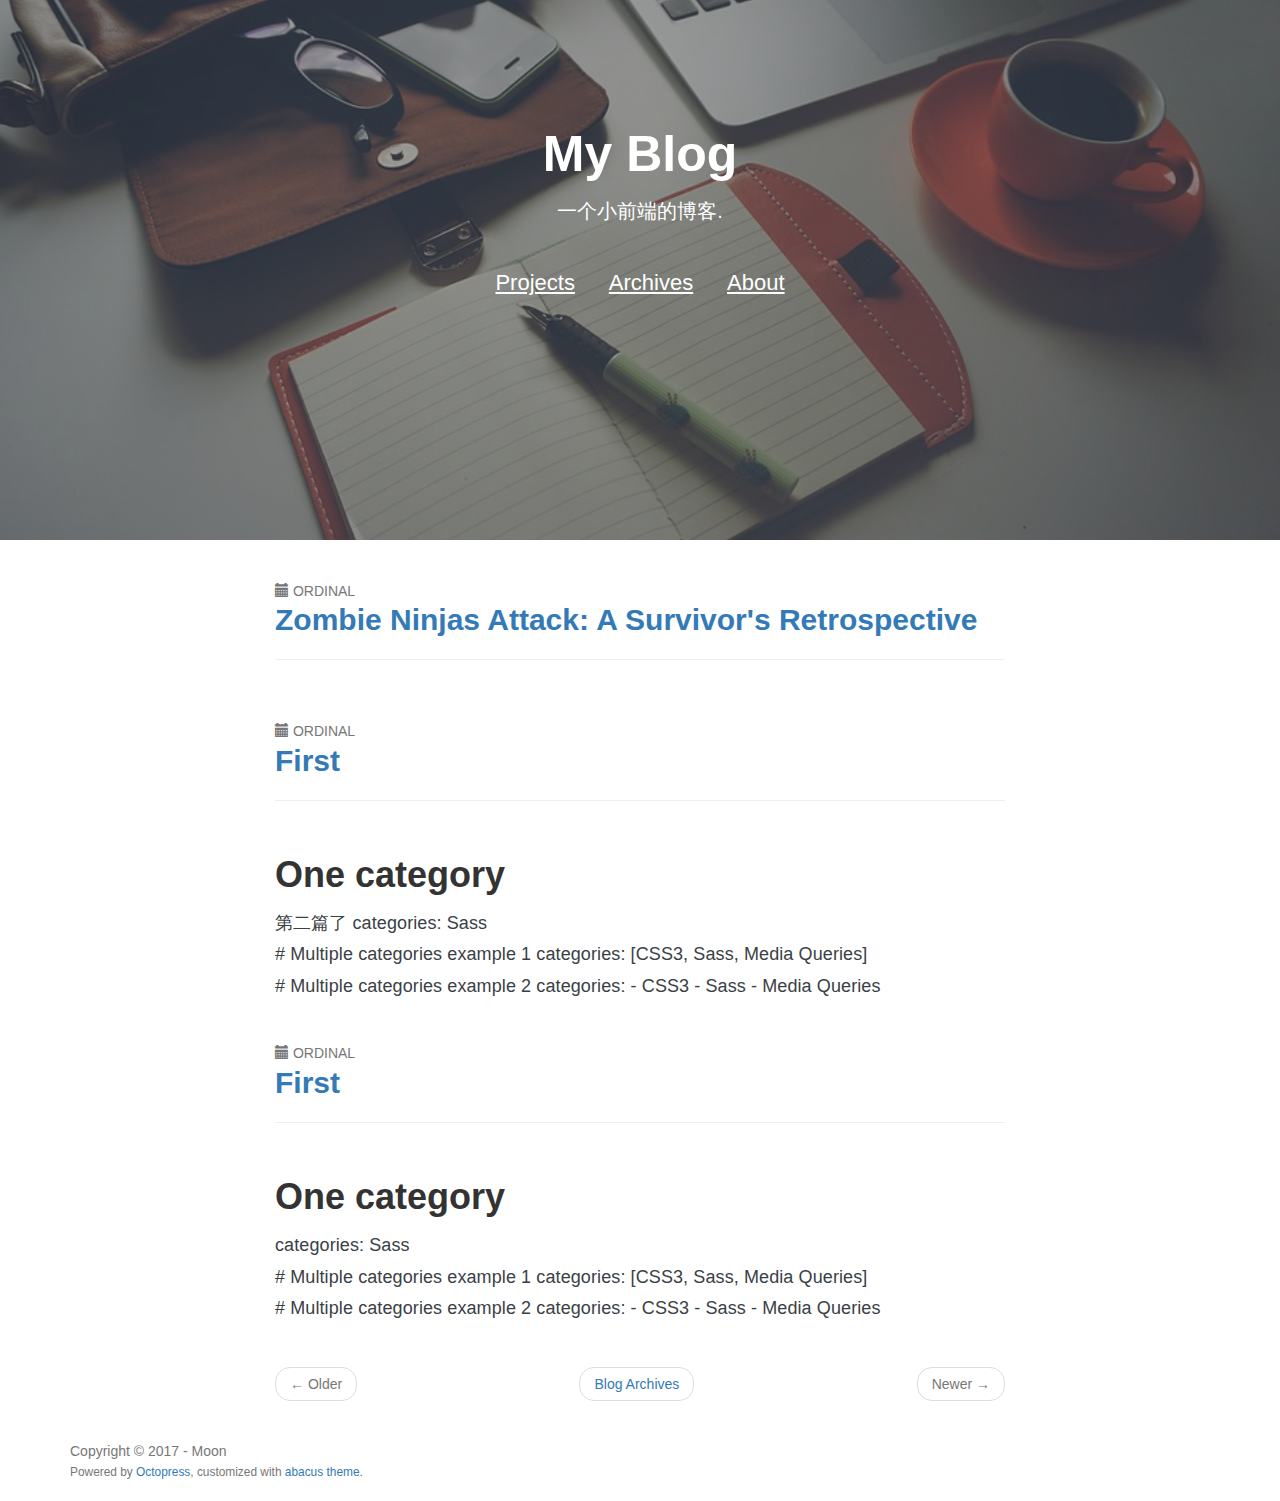
==== commit ef9c2488: "Site updated at 2017-03-22 15:57:34 UTC" ====
--- a/index.html
+++ b/index.html
@@ -1,16 +1,11 @@
-
 <!DOCTYPE html>
-<!--[if IEMobile 7 ]><html class="no-js iem7"><![endif]-->
-<!--[if lt IE 9]><html class="no-js lte-ie8"><![endif]-->
-<!--[if (gt IE 8)|(gt IEMobile 7)|!(IEMobile)|!(IE)]><!--><html class="no-js" lang="en"><!--<![endif]-->
+<html class="no-js" lang="en">
 <head>
   <meta charset="utf-8">
   <title>My Blog</title>
   <meta name="author" content="Moon">
 
   
-  <meta name="description" content="
-">
   
 
   <!-- http://t.co/dKP3o1e -->
@@ -19,120 +14,133 @@
   <meta name="viewport" content="width=device-width, initial-scale=1">
 
   
-  <link rel="canonical" href="http://moonsin.github.io">
-  <link href="/favicon.png" rel="icon">
-  <link href="/stylesheets/screen.css" media="screen, projection" rel="stylesheet" type="text/css">
+  <link rel="canonical" href="http://moonsin.github.io/">
+  <link href="/favicon.png" type="image/png" rel="icon">
   <link href="/atom.xml" rel="alternate" title="My Blog" type="application/atom+xml">
-  <script src="/javascripts/modernizr-2.0.js"></script>
-  <script src="//ajax.googleapis.com/ajax/libs/jquery/1.9.1/jquery.min.js"></script>
-  <script>!window.jQuery && document.write(unescape('%3Cscript src="./javascripts/libs/jquery.min.js"%3E%3C/script%3E'))</script>
-  <script src="/javascripts/octopress.js" type="text/javascript"></script>
-  <!--Fonts from Google"s Web font directory at http://google.com/webfonts -->
-<link href="//fonts.googleapis.com/css?family=PT+Serif:regular,italic,bold,bolditalic" rel="stylesheet" type="text/css">
-<link href="//fonts.googleapis.com/css?family=PT+Sans:regular,italic,bold,bolditalic" rel="stylesheet" type="text/css">
+
+  <!-- http://opengraphprotocol.org/ -->
+  <meta name="twitter:card" content="summary_large_image">
+  <meta property="og:type" content="website">
+  <meta property="og:url" content="http://moonsin.github.io/">
+  <meta property="og:title" content="My Blog">
+  
+
+  <script src="/javascripts/libs/jquery/jquery-2.1.3.min.js"></script>
+
+<link href="/assets/bootstrap/dist/css/bootstrap.min.css" rel="stylesheet" type="text/css">
+<link href="/assets/bootstrap/dist/css/bootstrap-theme.min.css" rel="stylesheet" type="text/css">
+
+<link rel="stylesheet" type="text/css" href="https://maxcdn.bootstrapcdn.com/font-awesome/4.7.0/css/font-awesome.min.css">
+
+
+  
+  <link href="/stylesheets/screen.css" media="screen, projection, print" rel="stylesheet" type="text/css">
 
   
 
 </head>
 
-<body   >
-  <header role="banner"><div class="header-left">
-  <hgroup>
-  <h1><a href="/">My Blog</a></h1>
-  
-  <div class="subtitle">
-    <h2>一个小前端的博客.</h2>
-  </div>
-  
-  </hgroup>
-  
-</div>
-
-<div class="header-right">
-  <ul class="main-navigation">
- <div class="selected"> 
-  <li><a href="/">blog</a></li></div><div class="spacer"></div>
-     <div> 
-  <li><a href="/projects">projects</a></li></div><div class="spacer"></div>
-       <div> 
-  <li><a href="/work">work</a></li></div><div class="spacer"></div>
-         <div> 
-  <li><a href="/about">about</a></li></div>
-</ul>
-  
-
-</div>
-</header>
-  <div id="main">
-    <div id="content">
-      <div class="blog-index">
-  
-  
-  
-    <article>
-      
-  <header>
-    
-      <h1 class="entry-title"><a href="/blog/2017/03/22/zombie-ninjas-attack-a-survivors-retrospective/">Zombie Ninjas Attack: A Survivor's Retrospective</a></h1>
-    
-    
-      <p class="meta">
-        
-
-
-
-
-
-
-
-
-  
-
-
-<time datetime="2017-03-22T23:48:45+08:00" pubdate data-updated="true"></time>
+  <body   >
+    <a href="#content" class="sr-only sr-only-focusable">Skip to main content</a>
+    <div id="wrap">
+      
+      <div id="banner-image">
+        <div class="layer">
+          <div id="banner-text">
+            <h1 class="page-title">My Blog</h1>
+            <p class="page-desc">
+              一个小前端的博客.<br>
+            </p>
+            <br>
+            <br>
+            <div class="page-links center">
+              <ul class="index-nav">
+                  <li ><a href="#">Projects</a></li>
+<li ><a href="/blog/archives">Archives</a></li>
+<li ><a href="#">About</a></li>
+              </ul>
+            </div>
+          </div>
+        </div>
+      </div>
+      
+      <div id="main" role="main" class="container">
+        <div id="content">
+          <div class="row">
+  <div class="page-content">
+    <div class="blog-index" itemscope itemtype="http://schema.org/Blog">
+    <meta itemprop="name" content="My Blog" />
+    
+    <meta itemprop="url" content="http://moonsin.github.io" />
+      
+      
+      
+        <article class="post" itemprop="blogPost" itemscope itemtype="http://schema.org/BlogPosting">
+          
+  <header class="page-header">
+    
+      <p class="meta text-muted text-uppercase">
+        
+
+
+
+
+
+
+
+
+
+
+
+
+<span class="glyphicon glyphicon-calendar"></span> <time datetime="2017-03-22T23:48:45+08:00"  data-updated="true" itemprop="datePublished dateCreated">ordinal</time>
         
       </p>
     
+    
+      <h2 class="entry-title" itemprop="name headline"><a href="/blog/2017/03/22/zombie-ninjas-attack-a-survivors-retrospective/" itemprop="url">Zombie Ninjas Attack: A Survivor's Retrospective</a></h2>
+    
   </header>
 
 
-  <div class="entry-content">
-</div>
-  
-  
-
-
-    </article>
-  
-  
-    <article>
-      
-  <header>
-    
-      <h1 class="entry-title"><a href="/blog/2017/03/22/second/">First</a></h1>
-    
-    
-      <p class="meta">
-        
-
-
-
-
-
-
-
-
-  
-
-
-<time datetime="2017-03-22T23:24:34+08:00" pubdate data-updated="true"></time>
+  <div class="entry-content clearfix" itemprop="articleBody description">
+</div>
+  
+  
+
+
+        </article>
+      
+      
+        <article class="post" itemprop="blogPost" itemscope itemtype="http://schema.org/BlogPosting">
+          
+  <header class="page-header">
+    
+      <p class="meta text-muted text-uppercase">
+        
+
+
+
+
+
+
+
+
+
+
+
+
+<span class="glyphicon glyphicon-calendar"></span> <time datetime="2017-03-22T23:24:34+08:00"  data-updated="true" itemprop="datePublished dateCreated">ordinal</time>
         
       </p>
     
+    
+      <h2 class="entry-title" itemprop="name headline"><a href="/blog/2017/03/22/second/" itemprop="url">First</a></h2>
+    
   </header>
 
 
-  <div class="entry-content"><h1>One category</h1>
+  <div class="entry-content clearfix" itemprop="articleBody description"><h1>One category</h1>
 
 <p>第二篇了
 categories: Sass</p>
@@ -150,37 +158,38 @@
   
 
 
-    </article>
-  
-  
-    <article>
-      
-  <header>
-    
-      <h1 class="entry-title"><a href="/blog/2017/03/22/first/">First</a></h1>
-    
-    
-      <p class="meta">
-        
-
-
-
-
-
-
-
-
-  
-
-
-<time datetime="2017-03-22T23:14:34+08:00" pubdate data-updated="true"></time>
+        </article>
+      
+      
+        <article class="post" itemprop="blogPost" itemscope itemtype="http://schema.org/BlogPosting">
+          
+  <header class="page-header">
+    
+      <p class="meta text-muted text-uppercase">
+        
+
+
+
+
+
+
+
+
+
+
+
+
+<span class="glyphicon glyphicon-calendar"></span> <time datetime="2017-03-22T23:14:34+08:00"  data-updated="true" itemprop="datePublished dateCreated">ordinal</time>
         
       </p>
     
+    
+      <h2 class="entry-title" itemprop="name headline"><a href="/blog/2017/03/22/first/" itemprop="url">First</a></h2>
+    
   </header>
 
 
-  <div class="entry-content"><h1>One category</h1>
+  <div class="entry-content clearfix" itemprop="articleBody description"><h1>One category</h1>
 
 <p>categories: Sass</p>
 
@@ -197,94 +206,37 @@
   
 
 
-    </article>
-  
-  <div class="pagination">
-    
-    <a href="/blog/archives">Blog Archives</a>
-    
+        </article>
+      
+    </div>
+
+    <ul class="pager">
+      
+        <li class="previous disabled"><a href="#">&larr;&nbsp;Older</a></li>
+      
+      <li><a href="/blog/archives">Blog Archives</a></li>
+      
+        <li class="next disabled"><a href="#">Newer&nbsp;&rarr;</a></li>
+      
+    </ul>
   </div>
 </div>
-<aside class="sidebar">
-  <section>
-  <p>Hi, I'm <a href="https://twitter.com/martinbjeldbak">Martin Bjeldbak Madsen</a>!</p>
-  
-
-  <p>You can read more about me on my <a href="/about/">about</a> page. To see what I'm working on, check out my GitHub page <a href="https://github.com/moonsin">here</a>.</p>
-  <p>My resume can be found <a href="cv.pdf">here</a>.</p>
-  <div class="social-icons">
-    
-
-    
-
-    
-
-    
-
-    
-
-  </div>
-</section>
-
-  <section>
-  <h1>Posts</h1>
-  <ul id="recent_posts">
-    
-      <li class="post">
-        <a href="/blog/2017/03/22/zombie-ninjas-attack-a-survivors-retrospective/">Zombie Ninjas Attack: A Survivor's Retrospective</a>
-      </li>
-    
-      <li class="post">
-        <a href="/blog/2017/03/22/second/">First</a>
-      </li>
-    
-      <li class="post">
-        <a href="/blog/2017/03/22/first/">First</a>
-      </li>
-    
-  </ul>
-</section>
-
-  
-    <section>
-  <h1>Posts</h1>
-  <ul id="recent_posts">
-    
-      <li class="post">
-        <a href="/blog/2017/03/22/zombie-ninjas-attack-a-survivors-retrospective/">Zombie Ninjas Attack: A Survivor's Retrospective</a>
-      </li>
-    
-      <li class="post">
-        <a href="/blog/2017/03/22/second/">First</a>
-      </li>
-    
-      <li class="post">
-        <a href="/blog/2017/03/22/first/">First</a>
-      </li>
-    
-  </ul>
-</section>
-
-
-
-
-
-  
-</aside>
-
+
+        </div>
+      </div>
     </div>
-  </div>
-  <footer role="contentinfo"><p>
-  Copyright &copy; 2017 - Moon -
-  <span class="credit">Powered by <a href="http://octopress.org">Octopress</a></span>
+    <footer role="contentinfo"><div class="container">
+    <p class="text-muted credits">
+  Copyright &copy; 2017 - Moon<br>
+  <small>
+      <span class="credit">Powered by <a href="http://octopress.org">Octopress</a></span>,
+      <span class="credit">customized with <a href="https://github.com/bhrigu123/abacus">abacus theme</a></span>.
+  </small>
 </p>
 
-<p>
-<span>Copyright &copy; 2017  Moon -</span>
-<span class="credit">Powered by <a href="http://octopress.org">Octopress</a> using the <a href="https://github.com/fapper/classic-martinb">classic-martinb</a> theme</span>
-</p>
+</div>
 </footer>
-  
+    
 
 
 
@@ -303,8 +255,9 @@
   </script>
 
 
-
-
-
-</body>
+<script src="/assets/bootstrap/dist/js/bootstrap.min.js"></script>
+<script src="/javascripts/modernizr.js"></script>
+
+
+  </body>
 </html>
--- a/stylesheets/screen.css
+++ b/stylesheets/screen.css
@@ -1 +1 @@
-@import "https://maxcdn.bootstrapcdn.com/font-awesome/4.3.0/css/font-awesome.min.css";html,body,div,span,applet,object,iframe,h1,h2,h3,h4,h5,h6,p,blockquote,pre,a,abbr,acronym,address,big,cite,code,del,dfn,em,img,ins,kbd,q,s,samp,small,strike,strong,sub,sup,tt,var,b,u,i,center,dl,dt,dd,ol,ul,li,fieldset,form,label,legend,table,caption,tbody,tfoot,thead,tr,th,td,article,aside,canvas,details,embed,figure,figcaption,footer,header,hgroup,menu,nav,output,ruby,section,summary,time,mark,audio,video{margin:0;padding:0;border:0;font:inherit;font-size:100%;vertical-align:baseline}html{line-height:1}ol,ul{list-style:none}table{border-collapse:collapse;border-spacing:0}caption,th,td{text-align:left;font-weight:normal;vertical-align:middle}q,blockquote{quotes:none}q:before,q:after,blockquote:before,blockquote:after{content:"";content:none}a img{border:none}article,aside,details,figcaption,figure,footer,header,hgroup,main,menu,nav,section,summary{display:block}a{color:#1863a1}a:visited{color:#751590}a:focus{color:#0181eb}a:hover{color:#0181eb}a:active{color:#01579f}aside.sidebar a{color:#1863a1}aside.sidebar a:focus{color:#0181eb}aside.sidebar a:hover{color:#0181eb}aside.sidebar a:active{color:#01579f}a{-moz-transition:color .3s;-o-transition:color .3s;-webkit-transition:color .3s;transition:color .3s}html{background:#252525 url('/images/line-tile.png?1490197222') top left}body>div{background:#f2f2f2 url('/images/noise.png?1490197222') top left;border-bottom:1px solid #bfbfbf}body>div>div{background:#f8f8f8 url('/images/noise.png?1490197222') top left;border-right:1px solid #e0e0e0}.heading,body>header h1,h1,h2,h3,h4,h5,h6{font-family:"PT Serif","Georgia","Helvetica Neue",Arial,sans-serif}.sans,body>header h2,article header p.meta,article>footer,#content .blog-index footer,html .gist .gist-file .gist-meta,#blog-archives a.category,#blog-archives time,aside.sidebar section,body>footer{font-family:"PT Sans","Helvetica Neue",Arial,sans-serif}.serif,body,#content .blog-index a[rel=full-article]{font-family:"PT Serif",Georgia,Times,"Times New Roman",serif}.mono,pre,code,tt,p code,li code{font-family:Menlo,Monaco,"Andale Mono","lucida console","Courier New",monospace}body>header h1{font-size:2.2em;font-family:"PT Serif","Georgia","Helvetica Neue",Arial,sans-serif;font-weight:normal;line-height:1.2em;margin-bottom:0.6667em}body>header h2{font-family:"PT Serif","Georgia","Helvetica Neue",Arial,sans-serif}body{line-height:1.5em;color:#222}h1{font-size:2.2em;line-height:1.2em}@media only screen and (min-width: 992px){body{font-size:1.15em}h1{font-size:2.6em;line-height:1.2em}}h1,h2,h3,h4,h5,h6{text-rendering:optimizelegibility;margin-bottom:1em;font-weight:bold}h2,section h1{font-size:1.5em}h3,section h2,section section h1{font-size:1.3em}h4,section h3,section section h2,section section section h1{font-size:1em}h5,section h4,section section h3{font-size:.9em}h6,section h5,section section h4,section section section h3{font-size:.8em}p,article blockquote,ul,ol{margin-bottom:1.5em}ul{list-style-type:disc}ul ul{list-style-type:circle;margin-bottom:0px}ul ul ul{list-style-type:square;margin-bottom:0px}ol{list-style-type:decimal}ol ol{list-style-type:lower-alpha;margin-bottom:0px}ol ol ol{list-style-type:lower-roman;margin-bottom:0px}ul,ul ul,ul ol,ol,ol ul,ol ol{margin-left:1.3em}ul ul,ul ol,ol ul,ol ol{margin-bottom:0em}strong{font-weight:bold}em{font-style:italic}sup,sub{font-size:0.75em;position:relative;display:inline-block;padding:0 .2em;line-height:.8em}sup{top:-.5em}sub{bottom:-.5em}a[rev='footnote']{font-size:.75em;padding:0 .3em;line-height:1}q{font-style:italic}q:before{content:"\201C"}q:after{content:"\201D"}em,dfn{font-style:italic}strong,dfn{font-weight:bold}del,s{text-decoration:line-through}abbr,acronym{border-bottom:1px dotted;cursor:help}hr{margin-bottom:0.2em}small{font-size:.8em}big{font-size:1.2em}article blockquote{font-style:italic;position:relative;font-size:1.2em;line-height:1.5em;padding-left:1em;border-left:4px solid rgba(170,170,170,0.5)}article blockquote cite{font-style:italic}article blockquote cite a{color:#aaa !important;word-wrap:break-word}article blockquote cite:before{content:'\2014';padding-right:.3em;padding-left:.3em;color:#aaa}@media only screen and (min-width: 992px){article blockquote{padding-left:1.5em;border-left-width:4px}}.pullquote-right:before,.pullquote-left:before{padding:0;border:none;content:attr(data-pullquote);float:right;width:45%;margin:.5em 0 1em 1.5em;position:relative;top:7px;font-size:1.4em;line-height:1.45em}.pullquote-left:before{float:left;margin:.5em 1.5em 1em 0}.force-wrap,article a,aside.sidebar a{white-space:-moz-pre-wrap;white-space:-pre-wrap;white-space:-o-pre-wrap;white-space:pre-wrap;word-wrap:break-word}.group,body>header,body>nav,body>footer,body #content>article,body #content>div>article,body #content>div>section,body div.pagination,aside.sidebar,#main,#content,.sidebar{*zoom:1}.group:after,body>header:after,body>nav:after,body>footer:after,body #content>article:after,body #content>div>article:after,body #content>div>section:after,body div.pagination:after,#main:after,#content:after,.sidebar:after{content:"";display:table;clear:both}body{-webkit-text-size-adjust:none;max-width:100%;position:relative;margin:0 auto}body>header,body>nav,body>footer,body #content>article,body #content>div>article,body #content>div>section{padding-left:18px;padding-right:18px}@media only screen and (min-width: 480px){body>header,body>nav,body>footer,body #content>article,body #content>div>article,body #content>div>section{padding-left:25px;padding-right:25px}}@media only screen and (min-width: 768px){body>header,body>nav,body>footer,body #content>article,body #content>div>article,body #content>div>section{padding-left:35px;padding-right:35px}}@media only screen and (min-width: 992px){body>header,body>nav,body>footer,body #content>article,body #content>div>article,body #content>div>section{padding-left:200px;padding-right:200px}}body div.pagination{margin-left:18px;margin-right:18px}@media only screen and (min-width: 480px){body div.pagination{margin-left:25px;margin-right:25px}}@media only screen and (min-width: 768px){body div.pagination{margin-left:35px;margin-right:35px}}@media only screen and (min-width: 992px){body div.pagination{margin-left:200px;margin-right:200px}}body>header{font-size:1em;padding-top:1em;padding-bottom:1em}#content{overflow:hidden}#content>div,#content>article{width:100%}aside.sidebar{float:none;padding:0 18px 1px;background-color:#f7f7f7;border-top:1px solid #e0e0e0}.flex-content,article img,article video,article .flash-video,aside.sidebar img{max-width:100%;height:auto}.basic-alignment.left,article img.left,article video.left,article .left.flash-video,aside.sidebar img.left{float:left;margin-right:1.5em}.basic-alignment.right,article img.right,article video.right,article .right.flash-video,aside.sidebar img.right{float:right;margin-left:1.5em}.basic-alignment.center,article img.center,article video.center,article .center.flash-video,aside.sidebar img.center{display:block;margin:0 auto 1.5em}.basic-alignment.left,article img.left,article video.left,article .left.flash-video,aside.sidebar img.left,.basic-alignment.right,article img.right,article video.right,article .right.flash-video,aside.sidebar img.right{margin-bottom:.8em}.toggle-sidebar,.no-sidebar .toggle-sidebar{display:none}@media only screen and (min-width: 750px){body.sidebar-footer aside.sidebar{float:none;width:auto;clear:left;margin:0;padding:0 35px 1px;background-color:#f7f7f7;border-top:1px solid #eaeaea}body.sidebar-footer aside.sidebar section.odd,body.sidebar-footer aside.sidebar section.even{float:left;width:48%}body.sidebar-footer aside.sidebar section.odd{margin-left:0}body.sidebar-footer aside.sidebar section.even{margin-left:4%}body.sidebar-footer aside.sidebar.thirds section{width:30%;margin-left:5%}body.sidebar-footer aside.sidebar.thirds section.first{margin-left:0;clear:both}}body.sidebar-footer #content{margin-right:0px}body.sidebar-footer .toggle-sidebar{display:none}@media only screen and (min-width: 550px){body>header{font-size:1em}}@media only screen and (min-width: 750px){aside.sidebar{float:none;width:auto;clear:left;margin:0;padding:0 35px 1px;background-color:#f7f7f7;border-top:1px solid #eaeaea}aside.sidebar section.odd,aside.sidebar section.even{float:left;width:48%}aside.sidebar section.odd{margin-left:0}aside.sidebar section.even{margin-left:4%}aside.sidebar.thirds section{width:30%;margin-left:5%}aside.sidebar.thirds section.first{margin-left:0;clear:both}}@media only screen and (min-width: 768px){body{-webkit-text-size-adjust:auto}body>header{font-size:1.2em}#main{padding:0;margin:0 auto}#content{overflow:visible;margin-right:240px;position:relative}.no-sidebar #content{margin-right:0;border-right:0}.collapse-sidebar #content{margin-right:20px}#content>div,#content>article{float:left}aside.sidebar{width:210px;padding:0 15px 15px;background:none;clear:none;float:left;margin:0 -100% 0 0}aside.sidebar section{width:auto;margin-left:0}aside.sidebar section.odd,aside.sidebar section.even{float:none;width:auto;margin-left:0}.collapse-sidebar aside.sidebar{float:none;width:auto;clear:left;margin:0;padding:0 35px 1px;background-color:#f7f7f7;border-top:1px solid #eaeaea}.collapse-sidebar aside.sidebar section.odd,.collapse-sidebar aside.sidebar section.even{float:left;width:48%}.collapse-sidebar aside.sidebar section.odd{margin-left:0}.collapse-sidebar aside.sidebar section.even{margin-left:4%}.collapse-sidebar aside.sidebar.thirds section{width:30%;margin-left:5%}.collapse-sidebar aside.sidebar.thirds section.first{margin-left:0;clear:both}}@media only screen and (min-width: 992px){body>header{font-size:1.3em}#content{margin-right:300px}aside.sidebar{width:260px;padding:1.2em 20px 20px}.collapse-sidebar aside.sidebar{padding-left:200px;padding-right:200px}}body>header{background:#333}body>header h1{display:inline-block;margin:0}body>header h1 a,body>header h1 a:visited,body>header h1 a:hover{color:#f2f2f2;text-decoration:none}body>header h2{margin:.2em 0 0;font-size:1em;color:#aaa;font-weight:normal}body>nav{position:relative;background-color:#ccc;background:url('/images/noise.png?1490197222'),url('[data-uri]');background:url('/images/noise.png?1490197222'),-webkit-gradient(linear, 50% 0%, 50% 100%, color-stop(0%, #e0e0e0),color-stop(50%, #cccccc),color-stop(100%, #b0b0b0));background:url('/images/noise.png?1490197222'),-moz-linear-gradient(#e0e0e0,#cccccc,#b0b0b0);background:url('/images/noise.png?1490197222'),-webkit-linear-gradient(#e0e0e0,#cccccc,#b0b0b0);background:url('/images/noise.png?1490197222'),linear-gradient(#e0e0e0,#cccccc,#b0b0b0);border-top:1px solid #f2f2f2;border-bottom:1px solid #8c8c8c;padding-top:.35em;padding-bottom:.35em}body>nav form{-moz-background-clip:padding;-o-background-clip:padding-box;-webkit-background-clip:padding;background-clip:padding-box;margin:0;padding:0}body>nav form .search{padding:.3em .5em 0;font-size:.85em;font-family:"PT Sans","Helvetica Neue",Arial,sans-serif;line-height:1.1em;width:95%;-moz-border-radius:.5em;-webkit-border-radius:.5em;border-radius:.5em;-moz-background-clip:padding;-o-background-clip:padding-box;-webkit-background-clip:padding;background-clip:padding-box;-moz-box-shadow:#d1d1d1 0 1px;-webkit-box-shadow:#d1d1d1 0 1px;box-shadow:#d1d1d1 0 1px;background-color:#f2f2f2;border:1px solid #b3b3b3;color:#888}body>nav form .search:focus{color:#444;border-color:#80b1df;-moz-box-shadow:#80b1df 0 0 4px,#80b1df 0 0 3px inset;-webkit-box-shadow:#80b1df 0 0 4px,#80b1df 0 0 3px inset;box-shadow:#80b1df 0 0 4px,#80b1df 0 0 3px inset;background-color:#fff;outline:none}body>nav fieldset[role=search]{float:right;width:48%}body>nav fieldset.mobile-nav{float:left;width:48%}body>nav fieldset.mobile-nav select{width:100%;font-size:.8em;border:1px solid #888}body>nav ul{display:none}@media only screen and (min-width: 550px){body>nav{font-size:.9em}body>nav ul{margin:0;padding:0;border:0;overflow:hidden;*zoom:1;float:left;display:block;padding-top:.15em}body>nav ul li{list-style-image:none;list-style-type:none;margin-left:0;white-space:nowrap;float:left;padding-left:0;padding-right:0}body>nav ul li:first-child{padding-left:0}body>nav ul li:last-child{padding-right:0}body>nav ul li.last{padding-right:0}body>nav ul.subscription{margin-left:.8em;float:right}body>nav ul.subscription li:last-child a{padding-right:0}body>nav ul li{margin:0}body>nav a{color:#6b6b6b;font-family:"PT Sans","Helvetica Neue",Arial,sans-serif;text-shadow:#ebebeb 0 1px;float:left;text-decoration:none;font-size:1.1em;padding:.1em 0;line-height:1.5em}body>nav a:visited{color:#6b6b6b}body>nav a:hover{color:#2b2b2b}body>nav li+li{border-left:1px solid #b0b0b0;margin-left:.8em}body>nav li+li a{padding-left:.8em;border-left:1px solid #dedede}body>nav form{float:right;text-align:left;padding-left:.8em;width:175px}body>nav form .search{width:93%;font-size:.95em;line-height:1.2em}body>nav ul[data-subscription$=email]+form{width:97px}body>nav ul[data-subscription$=email]+form .search{width:91%}body>nav fieldset.mobile-nav{display:none}body>nav fieldset[role=search]{width:99%}}@media only screen and (min-width: 992px){body>nav form{width:70px}body>nav ul[data-subscription$=email]+form{width:2px}}.no-placeholder body>nav .search{background:#f2f2f2 url('/images/search.png?1490197222') 0.3em 0.25em no-repeat;text-indent:1.3em}@media only screen and (min-width: 550px){.maskImage body>nav ul[data-subscription$=email]+form{width:123px}}@media only screen and (min-width: 992px){.maskImage body>nav ul[data-subscription$=email]+form{width:28px}}.maskImage ul.subscription{position:relative;top:.2em}.maskImage ul.subscription li,.maskImage ul.subscription a{border:0;padding:0}.maskImage a[rel=subscribe-rss]{position:relative;top:0px;text-indent:-999999em;background-color:#dedede;border:0;padding:0}.maskImage a[rel=subscribe-rss],.maskImage a[rel=subscribe-rss]:after{-webkit-mask-image:url('/images/rss.png?1490197222');-moz-mask-image:url('/images/rss.png?1490197222');-ms-mask-image:url('/images/rss.png?1490197222');-o-mask-image:url('/images/rss.png?1490197222');mask-image:url('/images/rss.png?1490197222');-webkit-mask-repeat:no-repeat;-moz-mask-repeat:no-repeat;-ms-mask-repeat:no-repeat;-o-mask-repeat:no-repeat;mask-repeat:no-repeat;width:22px;height:22px}.maskImage a[rel=subscribe-rss]:after{content:"";position:absolute;top:-1px;left:0;background-color:#ababab}.maskImage a[rel=subscribe-rss]:hover:after{background-color:#9e9e9e}.maskImage a[rel=subscribe-email]{position:relative;top:0px;text-indent:-999999em;background-color:#dedede;border:0;padding:0}.maskImage a[rel=subscribe-email],.maskImage a[rel=subscribe-email]:after{-webkit-mask-image:url('/images/email.png?1490197222');-moz-mask-image:url('/images/email.png?1490197222');-ms-mask-image:url('/images/email.png?1490197222');-o-mask-image:url('/images/email.png?1490197222');mask-image:url('/images/email.png?1490197222');-webkit-mask-repeat:no-repeat;-moz-mask-repeat:no-repeat;-ms-mask-repeat:no-repeat;-o-mask-repeat:no-repeat;mask-repeat:no-repeat;width:28px;height:22px}.maskImage a[rel=subscribe-email]:after{content:"";position:absolute;top:-1px;left:0;background-color:#ababab}.maskImage a[rel=subscribe-email]:hover:after{background-color:#9e9e9e}article{padding-top:1em}article header{position:relative;padding-top:2em;padding-bottom:1em;margin-bottom:1em;background:url('[data-uri]') bottom left repeat-x}article header h1{margin:0}article header h1 a{text-decoration:none}article header h1 a:hover{text-decoration:underline}article header p{font-size:.9em;color:#aaa;margin:0}article header p.meta{text-transform:uppercase;position:absolute;top:0}@media only screen and (min-width: 768px){article header{margin-bottom:1.5em;padding-bottom:1em;background:url('[data-uri]') bottom left repeat-x}}article h2{padding-top:0.8em;background:url('[data-uri]') top left repeat-x}.entry-content article h2:first-child,article header+h2{padding-top:0}article h2:first-child,article header+h2{background:none}article .feature{padding-top:.5em;margin-bottom:1em;padding-bottom:1em;background:url('[data-uri]') bottom left repeat-x;font-size:2.0em;font-style:italic;line-height:1.3em}article img,article video,article .flash-video{-moz-border-radius:.3em;-webkit-border-radius:.3em;border-radius:.3em;-moz-box-shadow:rgba(0,0,0,0.15) 0 1px 4px;-webkit-box-shadow:rgba(0,0,0,0.15) 0 1px 4px;box-shadow:rgba(0,0,0,0.15) 0 1px 4px;-moz-box-sizing:border-box;-webkit-box-sizing:border-box;box-sizing:border-box;border:#fff 0.5em solid}article video,article .flash-video{margin:0 auto 1.5em}article video{display:block;width:100%}article .flash-video>div{position:relative;display:block;padding-bottom:56.25%;padding-top:1px;height:0;overflow:hidden}article .flash-video>div iframe,article .flash-video>div object,article .flash-video>div embed{position:absolute;top:0;left:0;width:100%;height:100%}article>footer{padding-bottom:2.5em;margin-top:2em}article>footer p.meta{margin-bottom:.8em;font-size:.85em;clear:both;overflow:hidden}.blog-index article+article{background:url('[data-uri]') top left repeat-x}#content .blog-index{padding-top:0;padding-bottom:0}#content .blog-index article{padding-top:2em}#content .blog-index article header{background:none;padding-bottom:0}#content .blog-index article h1{font-size:2.2em}#content .blog-index article h1 a{color:inherit}#content .blog-index article h1 a:hover{color:#0181eb}#content .blog-index a[rel=full-article]{background:#ebebeb;display:inline-block;padding:.4em .8em;margin-right:.5em;text-decoration:none;color:#666;-moz-transition:background-color .5s;-o-transition:background-color .5s;-webkit-transition:background-color .5s;transition:background-color .5s}#content .blog-index a[rel=full-article]:hover{background:#0181eb;text-shadow:none;color:#f8f8f8}#content .blog-index footer{margin-top:1em}.separator,article>footer .byline+time:before,article>footer time+time:before,article>footer .comments:before,article>footer .byline ~ .categories:before{content:"\2022 ";padding:0 .4em 0 .2em;display:inline-block}#content div.pagination{text-align:center;font-size:.95em;position:relative;background:url('[data-uri]') top left repeat-x;padding-top:1.5em;padding-bottom:1.5em}#content div.pagination a{text-decoration:none;color:#aaa}#content div.pagination a.prev{position:absolute;left:0}#content div.pagination a.next{position:absolute;right:0}#content div.pagination a:hover{color:#0181eb}#content div.pagination a[href*=archive]:before,#content div.pagination a[href*=archive]:after{content:'\2014';padding:0 .3em}p.meta+.sharing{padding-top:1em;padding-left:0;background:url('[data-uri]') top left repeat-x}#fb-root{display:none}.highlight,html .gist .gist-file .gist-syntax .gist-highlight{border:1px solid #05232b !important}.highlight table td.code,html .gist .gist-file .gist-syntax .gist-highlight table td.code{width:100%}.highlight .line-numbers,html .gist .gist-file .gist-syntax .highlight .line_numbers{text-align:right;font-size:13px;line-height:1.45em;background:#073642 url('/images/noise.png?1490197222') top left !important;border-right:1px solid #00232c !important;-moz-box-shadow:#083e4b -1px 0 inset;-webkit-box-shadow:#083e4b -1px 0 inset;box-shadow:#083e4b -1px 0 inset;text-shadow:#021014 0 -1px;padding:.8em !important;-moz-border-radius:0;-webkit-border-radius:0;border-radius:0}.highlight .line-numbers span,html .gist .gist-file .gist-syntax .highlight .line_numbers span{color:#586e75 !important}figure.code,.gist-file,pre{-moz-box-shadow:rgba(0,0,0,0.06) 0 0 10px;-webkit-box-shadow:rgba(0,0,0,0.06) 0 0 10px;box-shadow:rgba(0,0,0,0.06) 0 0 10px}figure.code .highlight pre,.gist-file .highlight pre,pre .highlight pre{-moz-box-shadow:none;-webkit-box-shadow:none;box-shadow:none}.gist .highlight *::-moz-selection,figure.code .highlight *::-moz-selection{background:#386774;color:inherit;text-shadow:#002b36 0 1px}.gist .highlight *::-webkit-selection,figure.code .highlight *::-webkit-selection{background:#386774;color:inherit;text-shadow:#002b36 0 1px}.gist .highlight *::selection,figure.code .highlight *::selection{background:#386774;color:inherit;text-shadow:#002b36 0 1px}html .gist .gist-file{margin-bottom:1.8em;position:relative;border:none;padding-top:26px !important}html .gist .gist-file .highlight{margin-bottom:0}html .gist .gist-file .gist-syntax{border-bottom:0 !important;background:none !important}html .gist .gist-file .gist-syntax .gist-highlight{background:#002b36 !important}html .gist .gist-file .gist-syntax .highlight pre{padding:0}html .gist .gist-file .gist-meta{padding:.6em 0.8em;border:1px solid #083e4b !important;color:#586e75;font-size:.7em !important;background:#073642 url('/images/noise.png?1490197222') top left;line-height:1.5em}html .gist .gist-file .gist-meta a{color:#76888b !important;text-decoration:none}html .gist .gist-file .gist-meta a:hover,html .gist .gist-file .gist-meta a:focus{text-decoration:underline}html .gist .gist-file .gist-meta a:hover{color:#93a1a1 !important}html .gist .gist-file .gist-meta a[href*='#file']{position:absolute;top:0;left:0;right:-10px;color:#474747 !important}html .gist .gist-file .gist-meta a[href*='#file']:hover{color:#1863a1 !important}html .gist .gist-file .gist-meta a[href*=raw]{top:.4em}pre{background:#002b36 url('/images/noise.png?1490197222') top left;-moz-border-radius:.4em;-webkit-border-radius:.4em;border-radius:.4em;border:1px solid #05232b;line-height:1.45em;font-size:13px;margin-bottom:2.1em;padding:.8em 1em;color:#93a1a1;overflow:auto}h3.filename+pre{-moz-border-radius-topleft:0px;-webkit-border-top-left-radius:0px;border-top-left-radius:0px;-moz-border-radius-topright:0px;-webkit-border-top-right-radius:0px;border-top-right-radius:0px}p code,li code{display:inline-block;white-space:no-wrap;background:#fff;font-size:.8em;line-height:1.5em;color:#555;border:1px solid #ddd;-moz-border-radius:.4em;-webkit-border-radius:.4em;border-radius:.4em;padding:0 .3em;margin:-1px 0}p pre code,li pre code{font-size:1em !important;background:none;border:none}.pre-code,html .gist .gist-file .gist-syntax .highlight pre,.highlight code{font-family:Menlo,Monaco,"Andale Mono","lucida console","Courier New",monospace !important;overflow:scroll;overflow-y:hidden;display:block;padding:.8em;overflow-x:auto;line-height:1.45em;background:#002b36 url('/images/noise.png?1490197222') top left !important;color:#93a1a1 !important}.pre-code span,html .gist .gist-file .gist-syntax .highlight pre span,.highlight code span{color:#93a1a1 !important}.pre-code span,html .gist .gist-file .gist-syntax .highlight pre span,.highlight code span{font-style:normal !important;font-weight:normal !important}.pre-code .c,html .gist .gist-file .gist-syntax .highlight pre .c,.highlight code .c{color:#586e75 !important;font-style:italic !important}.pre-code .cm,html .gist .gist-file .gist-syntax .highlight pre .cm,.highlight code .cm{color:#586e75 !important;font-style:italic !important}.pre-code .cp,html .gist .gist-file .gist-syntax .highlight pre .cp,.highlight code .cp{color:#586e75 !important;font-style:italic !important}.pre-code .c1,html .gist .gist-file .gist-syntax .highlight pre .c1,.highlight code .c1{color:#586e75 !important;font-style:italic !important}.pre-code .cs,html .gist .gist-file .gist-syntax .highlight pre .cs,.highlight code .cs{color:#586e75 !important;font-weight:bold !important;font-style:italic !important}.pre-code .err,html .gist .gist-file .gist-syntax .highlight pre .err,.highlight code .err{color:#dc322f !important;background:none !important}.pre-code .k,html .gist .gist-file .gist-syntax .highlight pre .k,.highlight code .k{color:#cb4b16 !important}.pre-code .o,html .gist .gist-file .gist-syntax .highlight pre .o,.highlight code .o{color:#93a1a1 !important;font-weight:bold !important}.pre-code .p,html .gist .gist-file .gist-syntax .highlight pre .p,.highlight code .p{color:#93a1a1 !important}.pre-code .ow,html .gist .gist-file .gist-syntax .highlight pre .ow,.highlight code .ow{color:#2aa198 !important;font-weight:bold !important}.pre-code .gd,html .gist .gist-file .gist-syntax .highlight pre .gd,.highlight code .gd{color:#93a1a1 !important;background-color:#372d34 !important;display:inline-block}.pre-code .gd .x,html .gist .gist-file .gist-syntax .highlight pre .gd .x,.highlight code .gd .x{color:#93a1a1 !important;background-color:#4d2d34 !important;display:inline-block}.pre-code .ge,html .gist .gist-file .gist-syntax .highlight pre .ge,.highlight code .ge{color:#93a1a1 !important;font-style:italic !important}.pre-code .gh,html .gist .gist-file .gist-syntax .highlight pre .gh,.highlight code .gh{color:#586e75 !important}.pre-code .gi,html .gist .gist-file .gist-syntax .highlight pre .gi,.highlight code .gi{color:#93a1a1 !important;background-color:#1b412b !important;display:inline-block}.pre-code .gi .x,html .gist .gist-file .gist-syntax .highlight pre .gi .x,.highlight code .gi .x{color:#93a1a1 !important;background-color:#355720 !important;display:inline-block}.pre-code .gs,html .gist .gist-file .gist-syntax .highlight pre .gs,.highlight code .gs{color:#93a1a1 !important;font-weight:bold !important}.pre-code .gu,html .gist .gist-file .gist-syntax .highlight pre .gu,.highlight code .gu{color:#6c71c4 !important}.pre-code .kc,html .gist .gist-file .gist-syntax .highlight pre .kc,.highlight code .kc{color:#859900 !important;font-weight:bold !important}.pre-code .kd,html .gist .gist-file .gist-syntax .highlight pre .kd,.highlight code .kd{color:#268bd2 !important}.pre-code .kp,html .gist .gist-file .gist-syntax .highlight pre .kp,.highlight code .kp{color:#cb4b16 !important;font-weight:bold !important}.pre-code .kr,html .gist .gist-file .gist-syntax .highlight pre .kr,.highlight code .kr{color:#d33682 !important;font-weight:bold !important}.pre-code .kt,html .gist .gist-file .gist-syntax .highlight pre .kt,.highlight code .kt{color:#2aa198 !important}.pre-code .n,html .gist .gist-file .gist-syntax .highlight pre .n,.highlight code .n{color:#268bd2 !important}.pre-code .na,html .gist .gist-file .gist-syntax .highlight pre .na,.highlight code .na{color:#268bd2 !important}.pre-code .nb,html .gist .gist-file .gist-syntax .highlight pre .nb,.highlight code .nb{color:#859900 !important}.pre-code .nc,html .gist .gist-file .gist-syntax .highlight pre .nc,.highlight code .nc{color:#d33682 !important}.pre-code .no,html .gist .gist-file .gist-syntax .highlight pre .no,.highlight code .no{color:#b58900 !important}.pre-code .nl,html .gist .gist-file .gist-syntax .highlight pre .nl,.highlight code .nl{color:#859900 !important}.pre-code .ne,html .gist .gist-file .gist-syntax .highlight pre .ne,.highlight code .ne{color:#268bd2 !important;font-weight:bold !important}.pre-code .nf,html .gist .gist-file .gist-syntax .highlight pre .nf,.highlight code .nf{color:#268bd2 !important;font-weight:bold !important}.pre-code .nn,html .gist .gist-file .gist-syntax .highlight pre .nn,.highlight code .nn{color:#b58900 !important}.pre-code .nt,html .gist .gist-file .gist-syntax .highlight pre .nt,.highlight code .nt{color:#268bd2 !important;font-weight:bold !important}.pre-code .nx,html .gist .gist-file .gist-syntax .highlight pre .nx,.highlight code .nx{color:#b58900 !important}.pre-code .vg,html .gist .gist-file .gist-syntax .highlight pre .vg,.highlight code .vg{color:#268bd2 !important}.pre-code .vi,html .gist .gist-file .gist-syntax .highlight pre .vi,.highlight code .vi{color:#268bd2 !important}.pre-code .nv,html .gist .gist-file .gist-syntax .highlight pre .nv,.highlight code .nv{color:#268bd2 !important}.pre-code .mf,html .gist .gist-file .gist-syntax .highlight pre .mf,.highlight code .mf{color:#2aa198 !important}.pre-code .m,html .gist .gist-file .gist-syntax .highlight pre .m,.highlight code .m{color:#2aa198 !important}.pre-code .mh,html .gist .gist-file .gist-syntax .highlight pre .mh,.highlight code .mh{color:#2aa198 !important}.pre-code .mi,html .gist .gist-file .gist-syntax .highlight pre .mi,.highlight code .mi{color:#2aa198 !important}.pre-code .s,html .gist .gist-file .gist-syntax .highlight pre .s,.highlight code .s{color:#2aa198 !important}.pre-code .sd,html .gist .gist-file .gist-syntax .highlight pre .sd,.highlight code .sd{color:#2aa198 !important}.pre-code .s2,html .gist .gist-file .gist-syntax .highlight pre .s2,.highlight code .s2{color:#2aa198 !important}.pre-code .se,html .gist .gist-file .gist-syntax .highlight pre .se,.highlight code .se{color:#dc322f !important}.pre-code .si,html .gist .gist-file .gist-syntax .highlight pre .si,.highlight code .si{color:#268bd2 !important}.pre-code .sr,html .gist .gist-file .gist-syntax .highlight pre .sr,.highlight code .sr{color:#2aa198 !important}.pre-code .s1,html .gist .gist-file .gist-syntax .highlight pre .s1,.highlight code .s1{color:#2aa198 !important}.pre-code div .gd,html .gist .gist-file .gist-syntax .highlight pre div .gd,.highlight code div .gd,.pre-code div .gd .x,html .gist .gist-file .gist-syntax .highlight pre div .gd .x,.highlight code div .gd .x,.pre-code div .gi,html .gist .gist-file .gist-syntax .highlight pre div .gi,.highlight code div .gi,.pre-code div .gi .x,html .gist .gist-file .gist-syntax .highlight pre div .gi .x,.highlight code div .gi .x{display:inline-block;width:100%}.highlight,.gist-highlight{margin-bottom:1.8em;background:#002b36;overflow-y:hidden;overflow-x:auto}.highlight pre,.gist-highlight pre{background:none;-moz-border-radius:0px;-webkit-border-radius:0px;border-radius:0px;border:none;padding:0;margin-bottom:0}pre::-webkit-scrollbar,.highlight::-webkit-scrollbar,.gist-highlight::-webkit-scrollbar{height:.5em;background:rgba(255,255,255,0.15)}pre::-webkit-scrollbar-thumb:horizontal,.highlight::-webkit-scrollbar-thumb:horizontal,.gist-highlight::-webkit-scrollbar-thumb:horizontal{background:rgba(255,255,255,0.2);-webkit-border-radius:4px;border-radius:4px}.highlight code{background:#000}figure.code{background:none;padding:0;border:0;margin-bottom:1.5em}figure.code pre{margin-bottom:0}figure.code figcaption{position:relative}figure.code .highlight{margin-bottom:0}.code-title,html .gist .gist-file .gist-meta a[href*='#file'],h3.filename,figure.code figcaption{text-align:center;font-size:13px;line-height:2em;text-shadow:#cbcccc 0 1px 0;color:#474747;font-weight:normal;margin-bottom:0;-moz-border-radius-topleft:5px;-webkit-border-top-left-radius:5px;border-top-left-radius:5px;-moz-border-radius-topright:5px;-webkit-border-top-right-radius:5px;border-top-right-radius:5px;font-family:"Helvetica Neue", Arial, "Lucida Grande", "Lucida Sans Unicode", Lucida, sans-serif;background:#aaa url('/images/code_bg.png?1490197222') top repeat-x;border:1px solid #565656;border-top-color:#cbcbcb;border-left-color:#a5a5a5;border-right-color:#a5a5a5;border-bottom:0}.download-source,html .gist .gist-file .gist-meta a[href*=raw],figure.code figcaption a{position:absolute;right:.8em;text-decoration:none;color:#666 !important;z-index:1;font-size:13px;text-shadow:#cbcccc 0 1px 0;padding-left:3em}.download-source:hover,html .gist .gist-file .gist-meta a[href*=raw]:hover,figure.code figcaption a:hover,.download-source:focus,html .gist .gist-file .gist-meta a[href*=raw]:focus,figure.code figcaption a:focus{text-decoration:underline}#archive #content>div,#archive #content>div>article{padding-top:0}#blog-archives{color:#aaa}#blog-archives article{padding:1em 0 1em;position:relative;background:url('[data-uri]') bottom left repeat-x}#blog-archives article:last-child{background:none}#blog-archives article footer{padding:0;margin:0}#blog-archives h1{color:#222;margin-bottom:.3em}#blog-archives h2{display:none}#blog-archives h1{font-size:1.5em}#blog-archives h1 a{text-decoration:none;color:inherit;font-weight:normal;display:inline-block}#blog-archives h1 a:hover,#blog-archives h1 a:focus{text-decoration:underline}#blog-archives h1 a:hover{color:#0181eb}#blog-archives a.category,#blog-archives time{color:#aaa}#blog-archives .entry-content{display:none}#blog-archives time{font-size:.9em;line-height:1.2em}#blog-archives time .month,#blog-archives time .day{display:inline-block}#blog-archives time .month{text-transform:uppercase}#blog-archives p{margin-bottom:1em}#blog-archives a,#blog-archives .entry-content a{color:inherit}#blog-archives a:hover,#blog-archives .entry-content a:hover{color:#0181eb}#blog-archives a:hover{color:#0181eb}@media only screen and (min-width: 550px){#blog-archives article{margin-left:5em}#blog-archives h2{margin-bottom:.3em;font-weight:normal;display:inline-block;position:relative;top:-1px;float:left}#blog-archives h2:first-child{padding-top:.75em}#blog-archives time{position:absolute;text-align:right;left:0em;top:1.8em}#blog-archives .year{display:none}#blog-archives article{padding-left:4.5em;padding-bottom:.7em}#blog-archives a.category{line-height:1.1em}}#content>.category article{margin-left:0;padding-left:6.8em}#content>.category .year{display:inline}.side-shadow-border,aside.sidebar section h1,aside.sidebar li{-moz-box-shadow:#fff 0 1px;-webkit-box-shadow:#fff 0 1px;box-shadow:#fff 0 1px}aside.sidebar{overflow:hidden;color:#4c4c4c;text-shadow:#fff 0 1px}aside.sidebar section{font-size:.8em;line-height:1.4em;margin-bottom:1.5em}aside.sidebar section h1{margin:1.5em 0 0;padding-bottom:.2em;border-bottom:1px solid #e0e0e0}aside.sidebar section h1+p{padding-top:.4em}aside.sidebar img{-moz-border-radius:.3em;-webkit-border-radius:.3em;border-radius:.3em;-moz-box-shadow:rgba(0,0,0,0.15) 0 1px 4px;-webkit-box-shadow:rgba(0,0,0,0.15) 0 1px 4px;box-shadow:rgba(0,0,0,0.15) 0 1px 4px;-moz-box-sizing:border-box;-webkit-box-sizing:border-box;box-sizing:border-box;border:#fff 0.3em solid}aside.sidebar ul{margin-bottom:0.5em;margin-left:0}aside.sidebar li{list-style:none;padding:.5em 0;margin:0;border-bottom:1px solid #e0e0e0}aside.sidebar li p:last-child{margin-bottom:0}aside.sidebar a{color:inherit;-moz-transition:color .5s;-o-transition:color .5s;-webkit-transition:color .5s;transition:color .5s}aside.sidebar:hover a{color:#1863a1}aside.sidebar:hover a:hover{color:#0181eb}.aside-alt-link,#pinboard_linkroll .pin-tag{color:#7f7f7f}.aside-alt-link:hover,#pinboard_linkroll .pin-tag:hover{color:#0181eb}@media only screen and (min-width: 768px){.toggle-sidebar{outline:none;position:absolute;right:-10px;top:0;bottom:0;display:inline-block;text-decoration:none;color:#cecece;width:9px;cursor:pointer}.toggle-sidebar:hover{background:#e9e9e9;background:url('[data-uri]');background:-webkit-gradient(linear, 0% 50%, 100% 50%, color-stop(0%, rgba(224,224,224,0.5)),color-stop(100%, rgba(224,224,224,0)));background:-moz-linear-gradient(left, rgba(224,224,224,0.5),rgba(224,224,224,0));background:-webkit-linear-gradient(left, rgba(224,224,224,0.5),rgba(224,224,224,0));background:linear-gradient(to right, rgba(224,224,224,0.5),rgba(224,224,224,0))}.toggle-sidebar:after{position:absolute;right:-11px;top:0;width:20px;font-size:1.2em;line-height:1.1em;padding-bottom:.15em;-moz-border-radius-bottomright:.3em;-webkit-border-bottom-right-radius:.3em;border-bottom-right-radius:.3em;text-align:center;background:#f8f8f8 url('/images/noise.png?1490197222') top left;border-bottom:1px solid #e0e0e0;border-right:1px solid #e0e0e0;content:"\00BB";text-indent:-1px}.collapse-sidebar .toggle-sidebar{text-indent:0px;right:-20px;width:19px}.collapse-sidebar .toggle-sidebar:hover{background:#e9e9e9}.collapse-sidebar .toggle-sidebar:after{border-left:1px solid #e0e0e0;text-shadow:#fff 0 1px;content:"\00AB";left:0px;right:0;text-align:center;text-indent:0;border:0;border-right-width:0;background:none}}.googleplus h1{-moz-box-shadow:none !important;-webkit-box-shadow:none !important;-o-box-shadow:none !important;box-shadow:none !important;border-bottom:0px none !important}.googleplus a{text-decoration:none;white-space:normal !important;line-height:32px}.googleplus a img{float:left;margin-right:0.5em;border:0 none}.googleplus-hidden{position:absolute;top:-1000em;left:-1000em}#pinboard_linkroll .pin-title,#pinboard_linkroll .pin-description{display:block;margin-bottom:.5em}#pinboard_linkroll .pin-tag{text-decoration:none}#pinboard_linkroll .pin-tag:hover,#pinboard_linkroll .pin-tag:focus{text-decoration:underline}#pinboard_linkroll .pin-tag:after{content:','}#pinboard_linkroll .pin-tag:last-child:after{content:''}.delicious-posts a.delicious-link{margin-bottom:.5em;display:block}.delicious-posts p{font-size:1em}body>footer{font-size:.8em;color:#888;text-shadow:#d9d9d9 0 1px;background-color:#ccc;background:url('/images/noise.png?1490197222'),url('[data-uri]');background:url('/images/noise.png?1490197222'),-webkit-gradient(linear, 50% 0%, 50% 100%, color-stop(0%, #e0e0e0),color-stop(50%, #cccccc),color-stop(100%, #b0b0b0));background:url('/images/noise.png?1490197222'),-moz-linear-gradient(#e0e0e0,#cccccc,#b0b0b0);background:url('/images/noise.png?1490197222'),-webkit-linear-gradient(#e0e0e0,#cccccc,#b0b0b0);background:url('/images/noise.png?1490197222'),linear-gradient(#e0e0e0,#cccccc,#b0b0b0);border-top:1px solid #f2f2f2;position:relative;padding-top:1em;padding-bottom:1em;margin-bottom:3em;-moz-border-radius-bottomleft:.4em;-webkit-border-bottom-left-radius:.4em;border-bottom-left-radius:.4em;-moz-border-radius-bottomright:.4em;-webkit-border-bottom-right-radius:.4em;border-bottom-right-radius:.4em;z-index:1}body>footer a{color:#6b6b6b}body>footer a:visited{color:#6b6b6b}body>footer a:hover{color:#484848}body>footer p:last-child{margin-bottom:0}body>header{padding-bottom:0;padding-top:0;background:url("/images/escheresque.png")}body>header h1>a:hover{color:#9E0000}body>header div.header-left{float:left;width:50%;padding-top:1em;padding-bottom:1em}body>header div.header-left div.subtitle{padding-left:2%}body>header div.header-right{overflow:auto;font-size:.7em}body>header div.header-right ul.main-navigation{float:left;display:inline;margin-top:5%}body>header div.header-right ul.main-navigation div.spacer{height:7px;border-left:2px solid #F2F2F2}body>header div.header-right ul.main-navigation div.selected{background-color:#F2F2F2;border-top-right-radius:10px;-moz-border-top-radius-right:10px;-webkit-border-top-right-radius:10px;border-bottom-right-radius:10px;-moz-border-bottom-radius-right:10px;-webkit-border-bottom-right-radius:10px;display:inline;padding-bottom:3px;padding-top:3px}body>header div.header-right ul.main-navigation div.selected a{color:#9E0000}body>header div.header-right ul.main-navigation li{list-style:none;border-left:2px solid #F2F2F2;display:inline;padding:3px 15px}body>header div.header-right ul.main-navigation li a{text-decoration:none;color:#f2f2f2;width:100%}body>header div.header-right ul.main-navigation li:hover{background-color:#F2F2F2;border-top-right-radius:10px;-moz-border-top-radius-right:10px;-webkit-border-top-right-radius:10px;border-bottom-right-radius:10px;-moz-border-bottom-radius-right:10px;-webkit-border-bottom-right-radius:10px}body>header div.header-right ul.main-navigation li:hover a{color:#9E0000}div.social-icons{text-align:center}div.social-icons a{white-space:normal}div.social-icons a:hover{opacity:0.75}div.social-icons a:visited{color:black}div.social-icons a>i{padding:5px}body>div#main div#head-sep{width:100%;height:10px;background-color:#888}
+h1,h2,h3{margin-top:32px;margin-bottom:12px;font-weight:bold;line-height:1.2}h4,h5,h6{line-height:1.3}.entry-content{font-size:18px}.entry-content p{margin:0 0 1.75em 0;letter-spacing:0.01rem;font-size:1.8rem;line-height:1.75em;color:#3A4145}.blog-index p{margin:0}q{font-style:italic}q:before{content:"\201C"}q:after{content:"\201D"}.flex-content,article img,article video,article .flash-video{max-width:100%;height:auto}.basic-alignment.left,article img.left,article video.left,article .left.flash-video{float:left;margin-right:1.5em}.basic-alignment.right,article img.right,article video.right,article .right.flash-video{float:right;margin-left:1.5em}.basic-alignment.center,article img.center,article video.center,article .center.flash-video{display:block;margin:0 auto 1.5em}.basic-alignment.left,article img.left,article video.left,article .left.flash-video,.basic-alignment.right,article img.right,article video.right,article .right.flash-video{margin-bottom:.8em}.text-uppercase{text-transform:uppercase}.page-content{margin:40px auto;max-width:750px;line-height:1.6;padding:0 10px}section{margin-bottom:40px}.sans,html .gist .gist-file .gist-meta{font-family:"PT Sans","Helvetica Neue",Arial,sans-serif}.serif{font-family:"PT Serif",Georgia,Times,"Times New Roman",serif}.mono{font-family:Menlo,Monaco,"Andale Mono","lucida console","Courier New",monospace}h4{font-weight:bold}header[role=banner] .navbar li img{height:18px}header[role=banner] .navbar a.subscribe-rss,header[role=banner] .navbar a.subscribe-email{padding-top:0.9em;padding-bottom:0.9em}article img:not(.no-border){-moz-border-radius:.3em;-webkit-border-radius:.3em;border-radius:.3em;-moz-box-shadow:rgba(0,0,0,0.15) 0 1px 4px;-webkit-box-shadow:rgba(0,0,0,0.15) 0 1px 4px;box-shadow:rgba(0,0,0,0.15) 0 1px 4px;-moz-box-sizing:border-box;-webkit-box-sizing:border-box;box-sizing:border-box;border:#fff 0.5em solid}article video,article .flash-video{margin:0 auto 1.5em}article video{display:block;width:100%}article .flash-video>div{position:relative;display:block;padding-bottom:56.25%;padding-top:1px;height:0;overflow:hidden}article .flash-video>div iframe,article .flash-video>div object,article .flash-video>div embed{position:absolute;top:0;left:0;width:100%;height:100%}article>footer{padding-bottom:1em;margin-top:2em}article>footer p.meta{margin-bottom:.8em;clear:both}.separator{content:"\2022 ";padding:0 .4em 0 .2em;display:inline-block}.page-header p.meta{margin-bottom:0}.page-header .entry-title{margin-top:0}.pager{margin-top:42px}.meta.pager{margin-top:24px}#archive #content>div,#archive #content>div>article{padding-top:0}#blog-archives article{border-bottom:none;margin-top:inherit;margin-bottom:inherit;padding:1em 0 1em;position:relative}#blog-archives article:last-child{background:none}#blog-archives .year{border:none;display:none}#blog-archives .post-title{margin-bottom:.3em}#blog-archives .post-title a{font-weight:normal;display:inline-block}#blog-archives .entry-content{display:none}#blog-archives time .month,#blog-archives time .day{display:inline-block}#blog-archives time .month{text-transform:uppercase}@media only screen and (min-width: 768px){#blog-archives article{margin-left:7em}#blog-archives h2.year{float:left;margin-top:1.6em;font-weight:normal;display:inline-block;position:relative}#blog-archives time.year{display:none}#blog-archives article{padding-bottom:.7em}#blog-archives a.category{line-height:1.1em}}#content>.category article{margin-left:0;padding-left:6.8em}#content>.category .year{display:inline}#banner-image{position:relative;height:60vh;background-image:url("/images/banner.jpg");min-height:500px;background-size:cover;background-repeat:no-repeat;background-position:center center}#banner-text{position:absolute;color:white;width:100%;top:17%;margin:0 auto;text-align:center}#banner-text a{text-decoration:underline}.layer{background-color:rgba(60,60,58,0.5);position:absolute;top:0;left:0;width:100%;height:100%}.page-title{font-size:5rem;font-weight:700}.page-desc{font-size:2rem;line-height:1.5;font-weight:100;margin:0 auto}@media (min-width: 1300px){.page-desc{width:50%}}@media (min-width: 800px) and (max-width: 1300px){.page-desc{width:60%}}@media (min-width: 690px) and (max-width: 800px){.page-desc{width:75%}}@media (max-width: 600px){.page-desc{width:100%}}.page-links a{font-size:2.2rem;line-height:1.5;color:white;text-decoration:none;padding:15px 15px 15px 15px}.page-links a:hover{background-color:rgba(128,128,128,0.3)}.index-nav{list-style:none;padding:0}.index-nav>li{display:inline-block;float:none}.post-footer{position:relative;margin:6rem 0 0 0;padding:3rem 0 0 0;border-top:#EBF2F6 1px solid}.author-image{box-sizing:border-box;display:block;position:absolute;top:-40px;left:50%;margin-left:-40px;width:80px;height:80px;border-radius:100%;overflow:hidden;padding:6px;background:#fff;z-index:2;box-shadow:#E7EEF2 0 0 0 1px}.author-image .img{position:relative;display:block;width:100%;height:100%;background-size:cover;background-position:center center;border-radius:100%}.author .author-meta,.author .author-meta a{color:#9EABB3 !important}.post-footer h4{font-size:1.8rem;margin:0}.post-footer .share{position:absolute;top:4rem;right:0;width:140px}@media only screen and (max-width: 500px){.post-footer .share{position:static;text-align:center;width:auto}.post-footer .author{text-align:center}}.post-footer .share a{font-size:1.8rem;display:inline-block;margin:1rem 1.6rem 1.6rem 0;color:#BBC7CC;text-decoration:none}.fa{transition:all 0.5s ease 0s}.fa-twitter:hover{color:#55acee !important}.fa-facebook:hover{color:#3b5998 !important}.fa-google-plus:hover{color:red !important}.pager a{white-space:normal !important;background-image:none !important}.pager-title{color:#337ab7}.gist-file table.highlight{width:100%}.highlight{-moz-border-radius:5px;-webkit-border-radius:5px;border-radius:5px}.highlight table td.code{width:100%}figcaption+.highlight{-moz-border-radius-topleft:0;-webkit-border-top-left-radius:0;border-top-left-radius:0;-moz-border-radius-topright:0;-webkit-border-top-right-radius:0;border-top-right-radius:0}.highlight .line-numbers{text-align:right;font-size:13px;line-height:1.45em;background:#fff url('/images/noise.png?1490198232') top left !important;border-right:1px solid #ebe4ce !important;-moz-box-shadow:#fff -1px 0 inset;-webkit-box-shadow:#fff -1px 0 inset;box-shadow:#fff -1px 0 inset;text-shadow:#f1ecdc 0 -1px;padding:1em .8em .8em .8em;-moz-border-radius:0;-webkit-border-radius:0;border-radius:0}.highlight .line-numbers span{color:#93a1a1 !important}.gist-file .highlight .line-numbers{font-size:inherit;padding-top:.5em !important}figure.code,.gist,pre{-moz-box-shadow:rgba(0,0,0,0.06) 0 0 10px;-webkit-box-shadow:rgba(0,0,0,0.06) 0 0 10px;box-shadow:rgba(0,0,0,0.06) 0 0 10px}figure.code .highlight pre,.gist .highlight pre,pre .highlight pre{-moz-box-shadow:none;-webkit-box-shadow:none;box-shadow:none}.gist .highlight *::-moz-selection,figure.code .highlight *::-moz-selection{background:#c7c7c7;color:inherit;text-shadow:#839496 0 1px}.gist .highlight *::-webkit-selection,figure.code .highlight *::-webkit-selection{background:#c7c7c7;color:inherit;text-shadow:#839496 0 1px}.gist .highlight *::selection,figure.code .highlight *::selection{background:#c7c7c7;color:inherit;text-shadow:#839496 0 1px}html .gist .gist-file{margin-bottom:0;position:relative;border:none;padding-top:2.5em !important}html .gist .gist-file .highlight{margin-bottom:0}html .gist .gist-file .gist-syntax{background:none !important}html .gist .gist-file .gist-syntax .gist-highlight{background:#fcfcfc !important}html .gist .gist-file .gist-syntax .highlight pre{padding:0}html .gist .gist-file .gist-meta{padding:.6em 0.8em;color:#93a1a1;font-size:.7em !important;background:transparent;line-height:1.5em}html .gist .gist-file .gist-meta a{color:#76888b !important;text-decoration:none}html .gist .gist-file .gist-meta a:hover,html .gist .gist-file .gist-meta a:focus{text-decoration:underline}html .gist .gist-file .gist-meta a:hover{color:#586e75 !important}html .gist .gist-file .gist-meta a[href*='#file']{top:0.75em;left:0.5em;position:absolute;color:#474747 !important}html .gist .gist-file .gist-meta a[href*='#file']:hover{color:#1863a1 !important}html .gist .gist-file .gist-meta a[href*=raw]{top:0.75em;position:absolute;right:.8em;text-decoration:none;z-index:1;font-size:13px;padding-left:3em}html .gist .gist-file .gist-meta a[href*=raw]:hover,html .gist .gist-file .gist-meta a[href*=raw]:focus{text-decoration:underline}.pre-code,html .gist .gist-file .gist-syntax .highlight pre,.highlight code{white-space:pre;font-family:Menlo,Monaco,"Andale Mono","lucida console","Courier New",monospace !important;overflow:scroll;overflow-y:hidden;display:block;padding:.8em;overflow-x:auto;line-height:1.45em;background:#fcfcfc url('/images/noise.png?1490198232') top left !important;color:#586e75 !important}.pre-code span,html .gist .gist-file .gist-syntax .highlight pre span,.highlight code span{color:#586e75 !important}.pre-code span,html .gist .gist-file .gist-syntax .highlight pre span,.highlight code span{font-style:normal !important;font-weight:normal !important}.pre-code .c,html .gist .gist-file .gist-syntax .highlight pre .c,.highlight code .c{color:#93a1a1 !important;font-style:italic !important}.pre-code .cm,html .gist .gist-file .gist-syntax .highlight pre .cm,.highlight code .cm{color:#93a1a1 !important;font-style:italic !important}.pre-code .cp,html .gist .gist-file .gist-syntax .highlight pre .cp,.highlight code .cp{color:#93a1a1 !important;font-style:italic !important}.pre-code .c1,html .gist .gist-file .gist-syntax .highlight pre .c1,.highlight code .c1{color:#93a1a1 !important;font-style:italic !important}.pre-code .cs,html .gist .gist-file .gist-syntax .highlight pre .cs,.highlight code .cs{color:#93a1a1 !important;font-weight:bold !important;font-style:italic !important}.pre-code .err,html .gist .gist-file .gist-syntax .highlight pre .err,.highlight code .err{color:#dc322f !important;background:none !important}.pre-code .k,html .gist .gist-file .gist-syntax .highlight pre .k,.highlight code .k{color:#cb4b16 !important}.pre-code .o,html .gist .gist-file .gist-syntax .highlight pre .o,.highlight code .o{color:#586e75 !important;font-weight:bold !important}.pre-code .p,html .gist .gist-file .gist-syntax .highlight pre .p,.highlight code .p{color:#586e75 !important}.pre-code .ow,html .gist .gist-file .gist-syntax .highlight pre .ow,.highlight code .ow{color:#2aa198 !important;font-weight:bold !important}.pre-code .gd,html .gist .gist-file .gist-syntax .highlight pre .gd,.highlight code .gd{color:#586e75 !important;background-color:#f4cac9 !important;display:inline-block}.pre-code .gd .x,html .gist .gist-file .gist-syntax .highlight pre .gd .x,.highlight code .gd .x{color:#586e75 !important;background-color:#f1b5b4 !important;display:inline-block}.pre-code .ge,html .gist .gist-file .gist-syntax .highlight pre .ge,.highlight code .ge{color:#586e75 !important;font-style:italic !important}.pre-code .gh,html .gist .gist-file .gist-syntax .highlight pre .gh,.highlight code .gh{color:#93a1a1 !important}.pre-code .gi,html .gist .gist-file .gist-syntax .highlight pre .gi,.highlight code .gi{color:#586e75 !important;background-color:#e4e8ca !important;display:inline-block}.pre-code .gi .x,html .gist .gist-file .gist-syntax .highlight pre .gi .x,.highlight code .gi .x{color:#586e75 !important;background-color:#ccd497 !important;display:inline-block}.pre-code .gs,html .gist .gist-file .gist-syntax .highlight pre .gs,.highlight code .gs{color:#586e75 !important;font-weight:bold !important}.pre-code .gu,html .gist .gist-file .gist-syntax .highlight pre .gu,.highlight code .gu{color:#6c71c4 !important}.pre-code .kc,html .gist .gist-file .gist-syntax .highlight pre .kc,.highlight code .kc{color:#859900 !important;font-weight:bold !important}.pre-code .kd,html .gist .gist-file .gist-syntax .highlight pre .kd,.highlight code .kd{color:#268bd2 !important}.pre-code .kp,html .gist .gist-file .gist-syntax .highlight pre .kp,.highlight code .kp{color:#cb4b16 !important;font-weight:bold !important}.pre-code .kr,html .gist .gist-file .gist-syntax .highlight pre .kr,.highlight code .kr{color:#d33682 !important;font-weight:bold !important}.pre-code .kt,html .gist .gist-file .gist-syntax .highlight pre .kt,.highlight code .kt{color:#2aa198 !important}.pre-code .n,html .gist .gist-file .gist-syntax .highlight pre .n,.highlight code .n{color:#268bd2 !important}.pre-code .na,html .gist .gist-file .gist-syntax .highlight pre .na,.highlight code .na{color:#268bd2 !important}.pre-code .nb,html .gist .gist-file .gist-syntax .highlight pre .nb,.highlight code .nb{color:#859900 !important}.pre-code .nc,html .gist .gist-file .gist-syntax .highlight pre .nc,.highlight code .nc{color:#d33682 !important}.pre-code .no,html .gist .gist-file .gist-syntax .highlight pre .no,.highlight code .no{color:#b58900 !important}.pre-code .nl,html .gist .gist-file .gist-syntax .highlight pre .nl,.highlight code .nl{color:#859900 !important}.pre-code .ne,html .gist .gist-file .gist-syntax .highlight pre .ne,.highlight code .ne{color:#268bd2 !important;font-weight:bold !important}.pre-code .nf,html .gist .gist-file .gist-syntax .highlight pre .nf,.highlight code .nf{color:#268bd2 !important;font-weight:bold !important}.pre-code .nn,html .gist .gist-file .gist-syntax .highlight pre .nn,.highlight code .nn{color:#b58900 !important}.pre-code .nt,html .gist .gist-file .gist-syntax .highlight pre .nt,.highlight code .nt{color:#268bd2 !important;font-weight:bold !important}.pre-code .nx,html .gist .gist-file .gist-syntax .highlight pre .nx,.highlight code .nx{color:#b58900 !important}.pre-code .vg,html .gist .gist-file .gist-syntax .highlight pre .vg,.highlight code .vg{color:#268bd2 !important}.pre-code .vi,html .gist .gist-file .gist-syntax .highlight pre .vi,.highlight code .vi{color:#268bd2 !important}.pre-code .nv,html .gist .gist-file .gist-syntax .highlight pre .nv,.highlight code .nv{color:#268bd2 !important}.pre-code .mf,html .gist .gist-file .gist-syntax .highlight pre .mf,.highlight code .mf{color:#2aa198 !important}.pre-code .m,html .gist .gist-file .gist-syntax .highlight pre .m,.highlight code .m{color:#2aa198 !important}.pre-code .mh,html .gist .gist-file .gist-syntax .highlight pre .mh,.highlight code .mh{color:#2aa198 !important}.pre-code .mi,html .gist .gist-file .gist-syntax .highlight pre .mi,.highlight code .mi{color:#2aa198 !important}.pre-code .s,html .gist .gist-file .gist-syntax .highlight pre .s,.highlight code .s{color:#2aa198 !important}.pre-code .sd,html .gist .gist-file .gist-syntax .highlight pre .sd,.highlight code .sd{color:#2aa198 !important}.pre-code .s2,html .gist .gist-file .gist-syntax .highlight pre .s2,.highlight code .s2{color:#2aa198 !important}.pre-code .se,html .gist .gist-file .gist-syntax .highlight pre .se,.highlight code .se{color:#dc322f !important}.pre-code .si,html .gist .gist-file .gist-syntax .highlight pre .si,.highlight code .si{color:#268bd2 !important}.pre-code .sr,html .gist .gist-file .gist-syntax .highlight pre .sr,.highlight code .sr{color:#2aa198 !important}.pre-code .s1,html .gist .gist-file .gist-syntax .highlight pre .s1,.highlight code .s1{color:#2aa198 !important}.pre-code div .gd,html .gist .gist-file .gist-syntax .highlight pre div .gd,.highlight code div .gd,.pre-code div .gd .x,html .gist .gist-file .gist-syntax .highlight pre div .gd .x,.highlight code div .gd .x,.pre-code div .gi,html .gist .gist-file .gist-syntax .highlight pre div .gi,.highlight code div .gi,.pre-code div .gi .x,html .gist .gist-file .gist-syntax .highlight pre div .gi .x,.highlight code div .gi .x{display:inline-block;width:100%}.highlight,.gist-highlight{margin-bottom:1.8em;background:#fcfcfc url('/images/noise.png?1490198232') top left;overflow-y:hidden;overflow-x:auto}.highlight pre,.gist-highlight pre{background:none;-moz-border-radius:0px;-webkit-border-radius:0px;border-radius:0px;border:none;padding:0;margin-bottom:0}pre::-webkit-scrollbar,.highlight::-webkit-scrollbar,.gist-highlight::-webkit-scrollbar{height:.5em;background:rgba(0,0,0,0.15)}pre::-webkit-scrollbar-thumb:horizontal,.highlight::-webkit-scrollbar-thumb:horizontal,.gist-highlight::-webkit-scrollbar-thumb:horizontal{background:rgba(0,0,0,0.15);-webkit-border-radius:4px;border-radius:4px}.highlight code{background:#000}figure.code,.gist{background:none;padding:0;margin-bottom:1.5em}figure.code pre,.gist pre{margin-bottom:0}figure.code figcaption,.gist figcaption{position:relative}figure.code .highlight,.gist .highlight{margin-bottom:0}.code-title{text-align:center;font-size:13px;line-height:2em;text-shadow:#cbcccc 0 1px 0;color:#474747;font-weight:normal;margin-bottom:0;-moz-border-radius-topleft:5px;-webkit-border-top-left-radius:5px;border-top-left-radius:5px;-moz-border-radius-topright:5px;-webkit-border-top-right-radius:5px;border-top-right-radius:5px;font-family:"Helvetica Neue", Arial, "Lucida Grande", "Lucida Sans Unicode", Lucida, sans-serif;background:#aaa url('/images/code_bg.png?1490198232') top repeat-x;border:1px solid #565656;border-top-color:#cbcbcb;border-left-color:#a5a5a5;border-right-color:#a5a5a5;border-bottom:0}.download-source,figure.code figcaption a,.gist figcaption a{top:0.9em;position:absolute;right:.8em;text-decoration:none;z-index:1;font-size:13px;padding-left:3em}.download-source:hover,figure.code figcaption a:hover,.gist figcaption a:hover,.download-source:focus,figure.code figcaption a:focus,.gist figcaption a:focus{text-decoration:underline}figure.code:not(.panel),.gist{border:1px solid #ddd;-moz-border-radius:5px;-webkit-border-radius:5px;border-radius:5px}figure.code:not(.panel) .highlight,.gist .highlight{border-top:1px solid #ddd;-moz-border-radius:5px;-webkit-border-radius:5px;border-radius:5px;-moz-border-radius-topleft:0;-webkit-border-top-left-radius:0;border-top-left-radius:0;-moz-border-radius-topright:0;-webkit-border-top-right-radius:0;border-top-right-radius:0}figure.code:not(.panel) figcaption,.gist figcaption{padding:10px 15px}figure.code:not(.panel) figcaption,figure.code:not(.panel) .gist-file,.gist figcaption,.gist .gist-file{color:#333;background-color:#f5f5f5;-moz-border-radius:5px;-webkit-border-radius:5px;border-radius:5px}figure.code:not(.panel) figcaption a[href*='#file'],figure.code:not(.panel) .gist-file a[href*='#file'],.gist figcaption a[href*='#file'],.gist .gist-file a[href*='#file']{font-size:16px;line-height:1.45em;font-weight:bold}#gh_repos p{font-size:13px}.gh-profile-link{margin:6px;font-size:13px}.googleplus h1{-moz-box-shadow:none !important;-webkit-box-shadow:none !important;-o-box-shadow:none !important;box-shadow:none !important;border-bottom:0px none !important}.googleplus a{text-decoration:none;white-space:normal !important;line-height:32px}.googleplus a img{float:left;margin-right:0.5em;border:0 none}.googleplus-hidden{position:absolute;top:-1000em;left:-1000em}body figure.code{padding:0}body figure.code .highlight code{-moz-border-radius:0;-webkit-border-radius:0;border-radius:0}body figure.code .highlight pre{white-space:pre}html,body{height:100%}#wrap{min-height:100%;height:auto !important;height:100%;margin:0 auto -60px;padding:0 0 60px}footer[role=contentinfo]{height:60px}@media print{body *{visibility:hidden}.no-print,.no-print *{display:none !important}.page-content,.page-content *{visibility:visible}.page-content{position:absolute;left:0;top:0}}
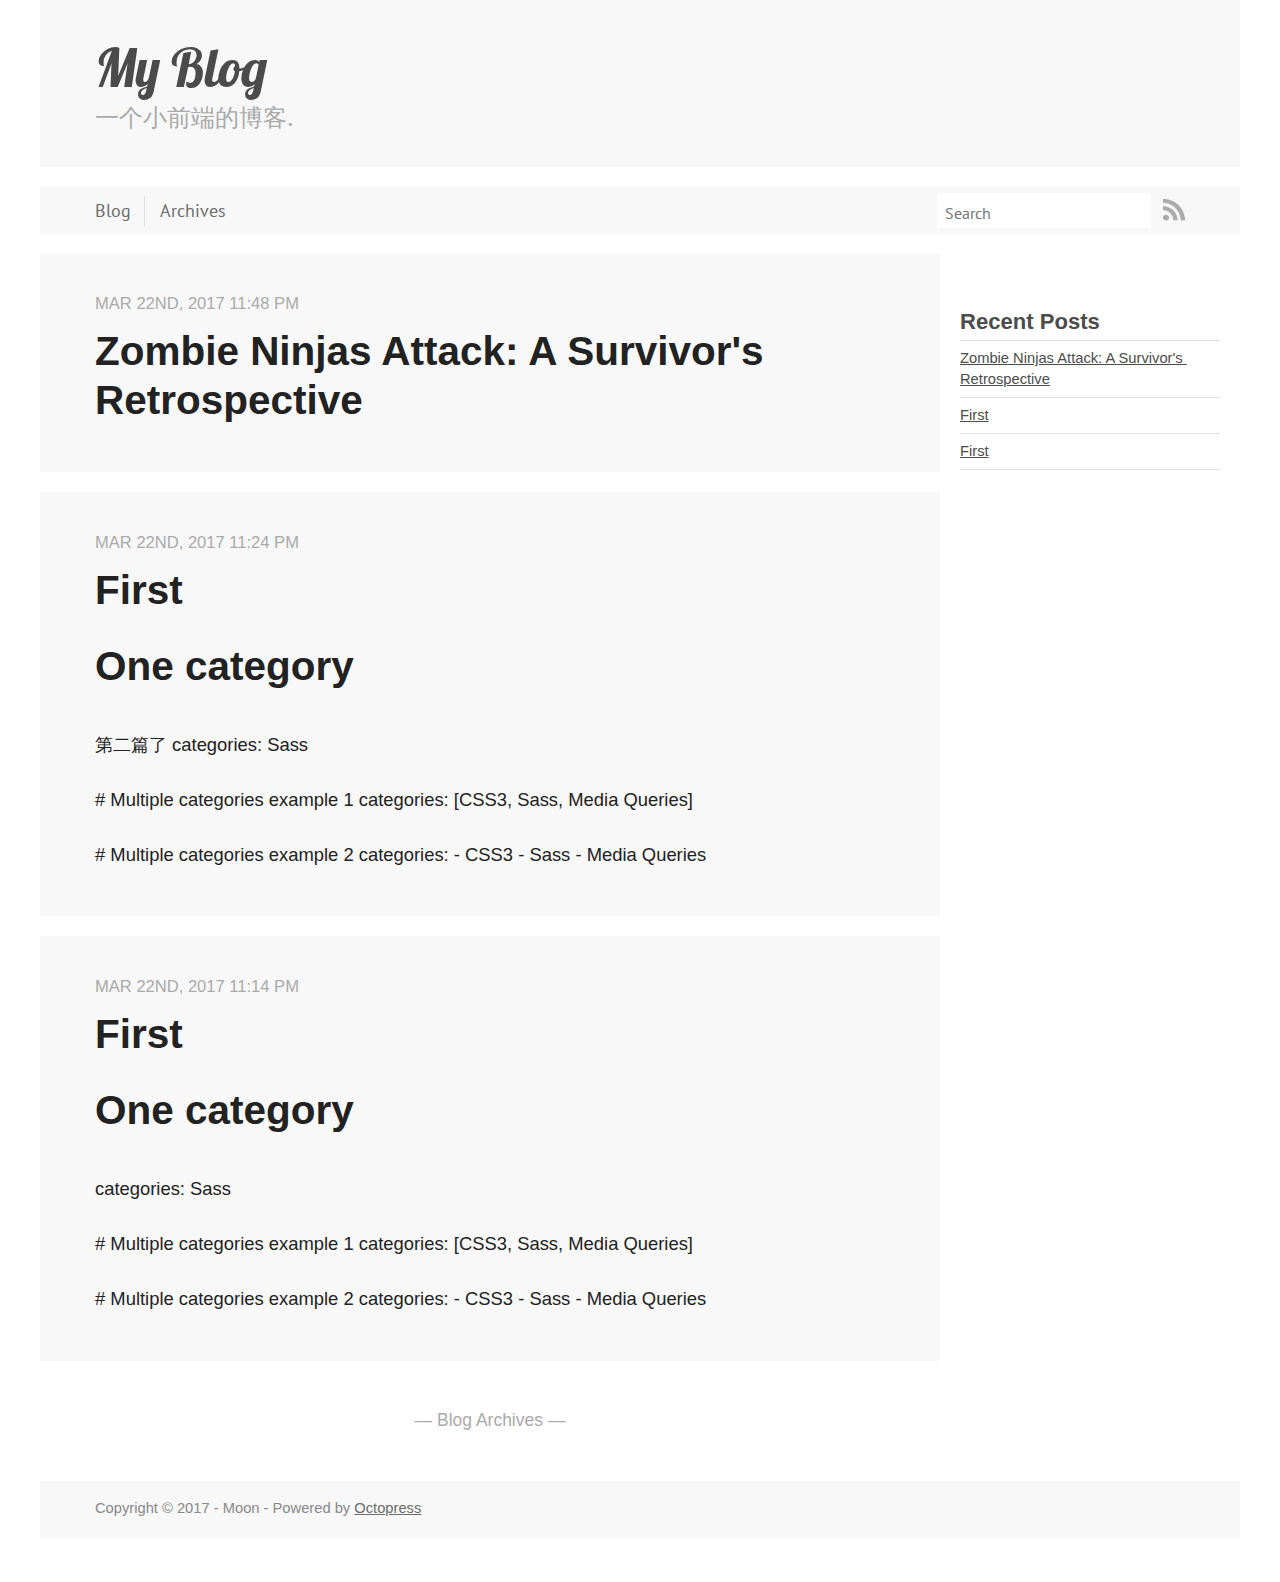
==== commit 14965c60: "Site updated at 2017-03-22 16:05:40 UTC" ====
--- a/index.html
+++ b/index.html
@@ -1,11 +1,16 @@
+
 <!DOCTYPE html>
-<html class="no-js" lang="en">
+<!--[if IEMobile 7 ]><html class="no-js iem7"><![endif]-->
+<!--[if lt IE 9]><html class="no-js lte-ie8"><![endif]-->
+<!--[if (gt IE 8)|(gt IEMobile 7)|!(IEMobile)|!(IE)]><!--><html class="no-js" lang="en"><!--<![endif]-->
 <head>
   <meta charset="utf-8">
   <title>My Blog</title>
   <meta name="author" content="Moon">
 
   
+  <meta name="description" content="
+">
   
 
   <!-- http://t.co/dKP3o1e -->
@@ -14,133 +19,105 @@
   <meta name="viewport" content="width=device-width, initial-scale=1">
 
   
-  <link rel="canonical" href="http://moonsin.github.io/">
-  <link href="/favicon.png" type="image/png" rel="icon">
+  <link rel="canonical" href="http://moonsin.github.io">
+  <link href="/favicon.ico" rel="icon">
+  <link href="/stylesheets/screen.css" media="screen, projection" rel="stylesheet" type="text/css">
   <link href="/atom.xml" rel="alternate" title="My Blog" type="application/atom+xml">
-
-  <!-- http://opengraphprotocol.org/ -->
-  <meta name="twitter:card" content="summary_large_image">
-  <meta property="og:type" content="website">
-  <meta property="og:url" content="http://moonsin.github.io/">
-  <meta property="og:title" content="My Blog">
-  
-
-  <script src="/javascripts/libs/jquery/jquery-2.1.3.min.js"></script>
-
-<link href="/assets/bootstrap/dist/css/bootstrap.min.css" rel="stylesheet" type="text/css">
-<link href="/assets/bootstrap/dist/css/bootstrap-theme.min.css" rel="stylesheet" type="text/css">
-
-<link rel="stylesheet" type="text/css" href="https://maxcdn.bootstrapcdn.com/font-awesome/4.7.0/css/font-awesome.min.css">
-
-
-  
-  <link href="/stylesheets/screen.css" media="screen, projection, print" rel="stylesheet" type="text/css">
+  <script src="/javascripts/modernizr-2.0.js"></script>
+  <script src="//ajax.googleapis.com/ajax/libs/jquery/1.9.1/jquery.min.js"></script>
+  <script>!window.jQuery && document.write(unescape('%3Cscript src="./javascripts/libs/jquery.min.js"%3E%3C/script%3E'))</script>
+  <script src="/javascripts/octopress.js" type="text/javascript"></script>
+  <!--Fonts from Google"s Web font directory at http://google.com/webfonts -->
+<link href="//fonts.googleapis.com/css?family=PT+Serif:regular,italic,bold,bolditalic" rel="stylesheet" type="text/css">
+<link href="//fonts.googleapis.com/css?family=PT+Sans:regular,italic,bold,bolditalic" rel="stylesheet" type="text/css">
 
   
 
 </head>
 
-  <body   >
-    <a href="#content" class="sr-only sr-only-focusable">Skip to main content</a>
-    <div id="wrap">
+<body   >
+  <header role="banner"><hgroup>
+  <h1><a href="/">My Blog</a></h1>
+  
+    <h2>一个小前端的博客.</h2>
+  
+</hgroup>
+
+</header>
+  <nav role="navigation"><ul class="subscription" data-subscription="rss">
+  <li><a href="/atom.xml" rel="subscribe-rss" title="subscribe via RSS">RSS</a></li>
+  
+</ul>
+  
+<form action="https://www.baidu.com/search" method="get">
+  <fieldset role="search">
+    <input type="hidden" name="q" value="site:moonsin.github.io" />
+    <input class="search" type="text" name="q" results="0" placeholder="Search"/>
+  </fieldset>
+</form>
+  
+<ul class="main-navigation">
+  <li><a href="/">Blog</a></li>
+  <li><a href="/blog/archives">Archives</a></li>
+</ul>
+
+</nav>
+  <div id="main">
+    <div id="content">
+      <div class="blog-index">
+  
+  
+  
+    <article>
       
-      <div id="banner-image">
-        <div class="layer">
-          <div id="banner-text">
-            <h1 class="page-title">My Blog</h1>
-            <p class="page-desc">
-              一个小前端的博客.<br>
-            </p>
-            <br>
-            <br>
-            <div class="page-links center">
-              <ul class="index-nav">
-                  <li ><a href="#">Projects</a></li>
-<li ><a href="/blog/archives">Archives</a></li>
-<li ><a href="#">About</a></li>
-              </ul>
-            </div>
-          </div>
-        </div>
-      </div>
+  <header>
+    
+      <h1 class="entry-title"><a href="/blog/2017/03/22/zombie-ninjas-attack-a-survivors-retrospective/">Zombie Ninjas Attack: A Survivor's Retrospective</a></h1>
+    
+    
+      <p class="meta">
+        
+
+
+
+
+<time class='entry-date' datetime='2017-03-22T23:48:45+08:00'><span class='date'><span class='date-month'>Mar</span> <span class='date-day'>22</span><span class='date-suffix'>nd</span>, <span class='date-year'>2017</span></span> <span class='time'>11:48 pm</span></time>
+        
+      </p>
+    
+  </header>
+
+
+  <div class="entry-content">
+</div>
+  
+  
+
+
+    </article>
+  
+  
+    <article>
       
-      <div id="main" role="main" class="container">
-        <div id="content">
-          <div class="row">
-  <div class="page-content">
-    <div class="blog-index" itemscope itemtype="http://schema.org/Blog">
-    <meta itemprop="name" content="My Blog" />
-    
-    <meta itemprop="url" content="http://moonsin.github.io" />
-      
-      
-      
-        <article class="post" itemprop="blogPost" itemscope itemtype="http://schema.org/BlogPosting">
-          
-  <header class="page-header">
-    
-      <p class="meta text-muted text-uppercase">
-        
-
-
-
-
-
-
-
-
-
-
-
-
-<span class="glyphicon glyphicon-calendar"></span> <time datetime="2017-03-22T23:48:45+08:00"  data-updated="true" itemprop="datePublished dateCreated">ordinal</time>
+  <header>
+    
+      <h1 class="entry-title"><a href="/blog/2017/03/22/second/">First</a></h1>
+    
+    
+      <p class="meta">
+        
+
+
+
+
+<time class='entry-date' datetime='2017-03-22T23:24:34+08:00'><span class='date'><span class='date-month'>Mar</span> <span class='date-day'>22</span><span class='date-suffix'>nd</span>, <span class='date-year'>2017</span></span> <span class='time'>11:24 pm</span></time>
         
       </p>
     
-    
-      <h2 class="entry-title" itemprop="name headline"><a href="/blog/2017/03/22/zombie-ninjas-attack-a-survivors-retrospective/" itemprop="url">Zombie Ninjas Attack: A Survivor's Retrospective</a></h2>
-    
   </header>
 
 
-  <div class="entry-content clearfix" itemprop="articleBody description">
-</div>
-  
-  
-
-
-        </article>
-      
-      
-        <article class="post" itemprop="blogPost" itemscope itemtype="http://schema.org/BlogPosting">
-          
-  <header class="page-header">
-    
-      <p class="meta text-muted text-uppercase">
-        
-
-
-
-
-
-
-
-
-
-
-
-
-<span class="glyphicon glyphicon-calendar"></span> <time datetime="2017-03-22T23:24:34+08:00"  data-updated="true" itemprop="datePublished dateCreated">ordinal</time>
-        
-      </p>
-    
-    
-      <h2 class="entry-title" itemprop="name headline"><a href="/blog/2017/03/22/second/" itemprop="url">First</a></h2>
-    
-  </header>
-
-
-  <div class="entry-content clearfix" itemprop="articleBody description"><h1>One category</h1>
+  <div class="entry-content"><h1>One category</h1>
 
 <p>第二篇了
 categories: Sass</p>
@@ -158,38 +135,30 @@
   
 
 
-        </article>
+    </article>
+  
+  
+    <article>
       
-      
-        <article class="post" itemprop="blogPost" itemscope itemtype="http://schema.org/BlogPosting">
-          
-  <header class="page-header">
-    
-      <p class="meta text-muted text-uppercase">
-        
-
-
-
-
-
-
-
-
-
-
-
-
-<span class="glyphicon glyphicon-calendar"></span> <time datetime="2017-03-22T23:14:34+08:00"  data-updated="true" itemprop="datePublished dateCreated">ordinal</time>
+  <header>
+    
+      <h1 class="entry-title"><a href="/blog/2017/03/22/first/">First</a></h1>
+    
+    
+      <p class="meta">
+        
+
+
+
+
+<time class='entry-date' datetime='2017-03-22T23:14:34+08:00'><span class='date'><span class='date-month'>Mar</span> <span class='date-day'>22</span><span class='date-suffix'>nd</span>, <span class='date-year'>2017</span></span> <span class='time'>11:14 pm</span></time>
         
       </p>
     
-    
-      <h2 class="entry-title" itemprop="name headline"><a href="/blog/2017/03/22/first/" itemprop="url">First</a></h2>
-    
   </header>
 
 
-  <div class="entry-content clearfix" itemprop="articleBody description"><h1>One category</h1>
+  <div class="entry-content"><h1>One category</h1>
 
 <p>categories: Sass</p>
 
@@ -206,37 +175,51 @@
   
 
 
-        </article>
-      
+    </article>
+  
+  <div class="pagination">
+    
+    <a href="/blog/archives">Blog Archives</a>
+    
+  </div>
+</div>
+<aside class="sidebar">
+  
+    <section>
+  <h1>Recent Posts</h1>
+  <ul id="recent_posts">
+    
+      <li class="post">
+        <a href="/blog/2017/03/22/zombie-ninjas-attack-a-survivors-retrospective/">Zombie Ninjas Attack: A Survivor's Retrospective</a>
+      </li>
+    
+      <li class="post">
+        <a href="/blog/2017/03/22/second/">First</a>
+      </li>
+    
+      <li class="post">
+        <a href="/blog/2017/03/22/first/">First</a>
+      </li>
+    
+  </ul>
+</section>
+
+
+
+
+
+  
+</aside>
+
     </div>
-
-    <ul class="pager">
-      
-        <li class="previous disabled"><a href="#">&larr;&nbsp;Older</a></li>
-      
-      <li><a href="/blog/archives">Blog Archives</a></li>
-      
-        <li class="next disabled"><a href="#">Newer&nbsp;&rarr;</a></li>
-      
-    </ul>
   </div>
-</div>
-
-        </div>
-      </div>
-    </div>
-    <footer role="contentinfo"><div class="container">
-    <p class="text-muted credits">
-  Copyright &copy; 2017 - Moon<br>
-  <small>
-      <span class="credit">Powered by <a href="http://octopress.org">Octopress</a></span>,
-      <span class="credit">customized with <a href="https://github.com/bhrigu123/abacus">abacus theme</a></span>.
-  </small>
+  <footer role="contentinfo"><p>
+  Copyright &copy; 2017 - Moon -
+  <span class="credit">Powered by <a href="http://octopress.org">Octopress</a></span>
 </p>
 
-</div>
 </footer>
-    
+  
 
 
 
@@ -255,9 +238,8 @@
   </script>
 
 
-<script src="/assets/bootstrap/dist/js/bootstrap.min.js"></script>
-<script src="/javascripts/modernizr.js"></script>
-
-
-  </body>
+
+
+
+</body>
 </html>
--- a/stylesheets/screen.css
+++ b/stylesheets/screen.css
@@ -1 +1 @@
-h1,h2,h3{margin-top:32px;margin-bottom:12px;font-weight:bold;line-height:1.2}h4,h5,h6{line-height:1.3}.entry-content{font-size:18px}.entry-content p{margin:0 0 1.75em 0;letter-spacing:0.01rem;font-size:1.8rem;line-height:1.75em;color:#3A4145}.blog-index p{margin:0}q{font-style:italic}q:before{content:"\201C"}q:after{content:"\201D"}.flex-content,article img,article video,article .flash-video{max-width:100%;height:auto}.basic-alignment.left,article img.left,article video.left,article .left.flash-video{float:left;margin-right:1.5em}.basic-alignment.right,article img.right,article video.right,article .right.flash-video{float:right;margin-left:1.5em}.basic-alignment.center,article img.center,article video.center,article .center.flash-video{display:block;margin:0 auto 1.5em}.basic-alignment.left,article img.left,article video.left,article .left.flash-video,.basic-alignment.right,article img.right,article video.right,article .right.flash-video{margin-bottom:.8em}.text-uppercase{text-transform:uppercase}.page-content{margin:40px auto;max-width:750px;line-height:1.6;padding:0 10px}section{margin-bottom:40px}.sans,html .gist .gist-file .gist-meta{font-family:"PT Sans","Helvetica Neue",Arial,sans-serif}.serif{font-family:"PT Serif",Georgia,Times,"Times New Roman",serif}.mono{font-family:Menlo,Monaco,"Andale Mono","lucida console","Courier New",monospace}h4{font-weight:bold}header[role=banner] .navbar li img{height:18px}header[role=banner] .navbar a.subscribe-rss,header[role=banner] .navbar a.subscribe-email{padding-top:0.9em;padding-bottom:0.9em}article img:not(.no-border){-moz-border-radius:.3em;-webkit-border-radius:.3em;border-radius:.3em;-moz-box-shadow:rgba(0,0,0,0.15) 0 1px 4px;-webkit-box-shadow:rgba(0,0,0,0.15) 0 1px 4px;box-shadow:rgba(0,0,0,0.15) 0 1px 4px;-moz-box-sizing:border-box;-webkit-box-sizing:border-box;box-sizing:border-box;border:#fff 0.5em solid}article video,article .flash-video{margin:0 auto 1.5em}article video{display:block;width:100%}article .flash-video>div{position:relative;display:block;padding-bottom:56.25%;padding-top:1px;height:0;overflow:hidden}article .flash-video>div iframe,article .flash-video>div object,article .flash-video>div embed{position:absolute;top:0;left:0;width:100%;height:100%}article>footer{padding-bottom:1em;margin-top:2em}article>footer p.meta{margin-bottom:.8em;clear:both}.separator{content:"\2022 ";padding:0 .4em 0 .2em;display:inline-block}.page-header p.meta{margin-bottom:0}.page-header .entry-title{margin-top:0}.pager{margin-top:42px}.meta.pager{margin-top:24px}#archive #content>div,#archive #content>div>article{padding-top:0}#blog-archives article{border-bottom:none;margin-top:inherit;margin-bottom:inherit;padding:1em 0 1em;position:relative}#blog-archives article:last-child{background:none}#blog-archives .year{border:none;display:none}#blog-archives .post-title{margin-bottom:.3em}#blog-archives .post-title a{font-weight:normal;display:inline-block}#blog-archives .entry-content{display:none}#blog-archives time .month,#blog-archives time .day{display:inline-block}#blog-archives time .month{text-transform:uppercase}@media only screen and (min-width: 768px){#blog-archives article{margin-left:7em}#blog-archives h2.year{float:left;margin-top:1.6em;font-weight:normal;display:inline-block;position:relative}#blog-archives time.year{display:none}#blog-archives article{padding-bottom:.7em}#blog-archives a.category{line-height:1.1em}}#content>.category article{margin-left:0;padding-left:6.8em}#content>.category .year{display:inline}#banner-image{position:relative;height:60vh;background-image:url("/images/banner.jpg");min-height:500px;background-size:cover;background-repeat:no-repeat;background-position:center center}#banner-text{position:absolute;color:white;width:100%;top:17%;margin:0 auto;text-align:center}#banner-text a{text-decoration:underline}.layer{background-color:rgba(60,60,58,0.5);position:absolute;top:0;left:0;width:100%;height:100%}.page-title{font-size:5rem;font-weight:700}.page-desc{font-size:2rem;line-height:1.5;font-weight:100;margin:0 auto}@media (min-width: 1300px){.page-desc{width:50%}}@media (min-width: 800px) and (max-width: 1300px){.page-desc{width:60%}}@media (min-width: 690px) and (max-width: 800px){.page-desc{width:75%}}@media (max-width: 600px){.page-desc{width:100%}}.page-links a{font-size:2.2rem;line-height:1.5;color:white;text-decoration:none;padding:15px 15px 15px 15px}.page-links a:hover{background-color:rgba(128,128,128,0.3)}.index-nav{list-style:none;padding:0}.index-nav>li{display:inline-block;float:none}.post-footer{position:relative;margin:6rem 0 0 0;padding:3rem 0 0 0;border-top:#EBF2F6 1px solid}.author-image{box-sizing:border-box;display:block;position:absolute;top:-40px;left:50%;margin-left:-40px;width:80px;height:80px;border-radius:100%;overflow:hidden;padding:6px;background:#fff;z-index:2;box-shadow:#E7EEF2 0 0 0 1px}.author-image .img{position:relative;display:block;width:100%;height:100%;background-size:cover;background-position:center center;border-radius:100%}.author .author-meta,.author .author-meta a{color:#9EABB3 !important}.post-footer h4{font-size:1.8rem;margin:0}.post-footer .share{position:absolute;top:4rem;right:0;width:140px}@media only screen and (max-width: 500px){.post-footer .share{position:static;text-align:center;width:auto}.post-footer .author{text-align:center}}.post-footer .share a{font-size:1.8rem;display:inline-block;margin:1rem 1.6rem 1.6rem 0;color:#BBC7CC;text-decoration:none}.fa{transition:all 0.5s ease 0s}.fa-twitter:hover{color:#55acee !important}.fa-facebook:hover{color:#3b5998 !important}.fa-google-plus:hover{color:red !important}.pager a{white-space:normal !important;background-image:none !important}.pager-title{color:#337ab7}.gist-file table.highlight{width:100%}.highlight{-moz-border-radius:5px;-webkit-border-radius:5px;border-radius:5px}.highlight table td.code{width:100%}figcaption+.highlight{-moz-border-radius-topleft:0;-webkit-border-top-left-radius:0;border-top-left-radius:0;-moz-border-radius-topright:0;-webkit-border-top-right-radius:0;border-top-right-radius:0}.highlight .line-numbers{text-align:right;font-size:13px;line-height:1.45em;background:#fff url('/images/noise.png?1490198232') top left !important;border-right:1px solid #ebe4ce !important;-moz-box-shadow:#fff -1px 0 inset;-webkit-box-shadow:#fff -1px 0 inset;box-shadow:#fff -1px 0 inset;text-shadow:#f1ecdc 0 -1px;padding:1em .8em .8em .8em;-moz-border-radius:0;-webkit-border-radius:0;border-radius:0}.highlight .line-numbers span{color:#93a1a1 !important}.gist-file .highlight .line-numbers{font-size:inherit;padding-top:.5em !important}figure.code,.gist,pre{-moz-box-shadow:rgba(0,0,0,0.06) 0 0 10px;-webkit-box-shadow:rgba(0,0,0,0.06) 0 0 10px;box-shadow:rgba(0,0,0,0.06) 0 0 10px}figure.code .highlight pre,.gist .highlight pre,pre .highlight pre{-moz-box-shadow:none;-webkit-box-shadow:none;box-shadow:none}.gist .highlight *::-moz-selection,figure.code .highlight *::-moz-selection{background:#c7c7c7;color:inherit;text-shadow:#839496 0 1px}.gist .highlight *::-webkit-selection,figure.code .highlight *::-webkit-selection{background:#c7c7c7;color:inherit;text-shadow:#839496 0 1px}.gist .highlight *::selection,figure.code .highlight *::selection{background:#c7c7c7;color:inherit;text-shadow:#839496 0 1px}html .gist .gist-file{margin-bottom:0;position:relative;border:none;padding-top:2.5em !important}html .gist .gist-file .highlight{margin-bottom:0}html .gist .gist-file .gist-syntax{background:none !important}html .gist .gist-file .gist-syntax .gist-highlight{background:#fcfcfc !important}html .gist .gist-file .gist-syntax .highlight pre{padding:0}html .gist .gist-file .gist-meta{padding:.6em 0.8em;color:#93a1a1;font-size:.7em !important;background:transparent;line-height:1.5em}html .gist .gist-file .gist-meta a{color:#76888b !important;text-decoration:none}html .gist .gist-file .gist-meta a:hover,html .gist .gist-file .gist-meta a:focus{text-decoration:underline}html .gist .gist-file .gist-meta a:hover{color:#586e75 !important}html .gist .gist-file .gist-meta a[href*='#file']{top:0.75em;left:0.5em;position:absolute;color:#474747 !important}html .gist .gist-file .gist-meta a[href*='#file']:hover{color:#1863a1 !important}html .gist .gist-file .gist-meta a[href*=raw]{top:0.75em;position:absolute;right:.8em;text-decoration:none;z-index:1;font-size:13px;padding-left:3em}html .gist .gist-file .gist-meta a[href*=raw]:hover,html .gist .gist-file .gist-meta a[href*=raw]:focus{text-decoration:underline}.pre-code,html .gist .gist-file .gist-syntax .highlight pre,.highlight code{white-space:pre;font-family:Menlo,Monaco,"Andale Mono","lucida console","Courier New",monospace !important;overflow:scroll;overflow-y:hidden;display:block;padding:.8em;overflow-x:auto;line-height:1.45em;background:#fcfcfc url('/images/noise.png?1490198232') top left !important;color:#586e75 !important}.pre-code span,html .gist .gist-file .gist-syntax .highlight pre span,.highlight code span{color:#586e75 !important}.pre-code span,html .gist .gist-file .gist-syntax .highlight pre span,.highlight code span{font-style:normal !important;font-weight:normal !important}.pre-code .c,html .gist .gist-file .gist-syntax .highlight pre .c,.highlight code .c{color:#93a1a1 !important;font-style:italic !important}.pre-code .cm,html .gist .gist-file .gist-syntax .highlight pre .cm,.highlight code .cm{color:#93a1a1 !important;font-style:italic !important}.pre-code .cp,html .gist .gist-file .gist-syntax .highlight pre .cp,.highlight code .cp{color:#93a1a1 !important;font-style:italic !important}.pre-code .c1,html .gist .gist-file .gist-syntax .highlight pre .c1,.highlight code .c1{color:#93a1a1 !important;font-style:italic !important}.pre-code .cs,html .gist .gist-file .gist-syntax .highlight pre .cs,.highlight code .cs{color:#93a1a1 !important;font-weight:bold !important;font-style:italic !important}.pre-code .err,html .gist .gist-file .gist-syntax .highlight pre .err,.highlight code .err{color:#dc322f !important;background:none !important}.pre-code .k,html .gist .gist-file .gist-syntax .highlight pre .k,.highlight code .k{color:#cb4b16 !important}.pre-code .o,html .gist .gist-file .gist-syntax .highlight pre .o,.highlight code .o{color:#586e75 !important;font-weight:bold !important}.pre-code .p,html .gist .gist-file .gist-syntax .highlight pre .p,.highlight code .p{color:#586e75 !important}.pre-code .ow,html .gist .gist-file .gist-syntax .highlight pre .ow,.highlight code .ow{color:#2aa198 !important;font-weight:bold !important}.pre-code .gd,html .gist .gist-file .gist-syntax .highlight pre .gd,.highlight code .gd{color:#586e75 !important;background-color:#f4cac9 !important;display:inline-block}.pre-code .gd .x,html .gist .gist-file .gist-syntax .highlight pre .gd .x,.highlight code .gd .x{color:#586e75 !important;background-color:#f1b5b4 !important;display:inline-block}.pre-code .ge,html .gist .gist-file .gist-syntax .highlight pre .ge,.highlight code .ge{color:#586e75 !important;font-style:italic !important}.pre-code .gh,html .gist .gist-file .gist-syntax .highlight pre .gh,.highlight code .gh{color:#93a1a1 !important}.pre-code .gi,html .gist .gist-file .gist-syntax .highlight pre .gi,.highlight code .gi{color:#586e75 !important;background-color:#e4e8ca !important;display:inline-block}.pre-code .gi .x,html .gist .gist-file .gist-syntax .highlight pre .gi .x,.highlight code .gi .x{color:#586e75 !important;background-color:#ccd497 !important;display:inline-block}.pre-code .gs,html .gist .gist-file .gist-syntax .highlight pre .gs,.highlight code .gs{color:#586e75 !important;font-weight:bold !important}.pre-code .gu,html .gist .gist-file .gist-syntax .highlight pre .gu,.highlight code .gu{color:#6c71c4 !important}.pre-code .kc,html .gist .gist-file .gist-syntax .highlight pre .kc,.highlight code .kc{color:#859900 !important;font-weight:bold !important}.pre-code .kd,html .gist .gist-file .gist-syntax .highlight pre .kd,.highlight code .kd{color:#268bd2 !important}.pre-code .kp,html .gist .gist-file .gist-syntax .highlight pre .kp,.highlight code .kp{color:#cb4b16 !important;font-weight:bold !important}.pre-code .kr,html .gist .gist-file .gist-syntax .highlight pre .kr,.highlight code .kr{color:#d33682 !important;font-weight:bold !important}.pre-code .kt,html .gist .gist-file .gist-syntax .highlight pre .kt,.highlight code .kt{color:#2aa198 !important}.pre-code .n,html .gist .gist-file .gist-syntax .highlight pre .n,.highlight code .n{color:#268bd2 !important}.pre-code .na,html .gist .gist-file .gist-syntax .highlight pre .na,.highlight code .na{color:#268bd2 !important}.pre-code .nb,html .gist .gist-file .gist-syntax .highlight pre .nb,.highlight code .nb{color:#859900 !important}.pre-code .nc,html .gist .gist-file .gist-syntax .highlight pre .nc,.highlight code .nc{color:#d33682 !important}.pre-code .no,html .gist .gist-file .gist-syntax .highlight pre .no,.highlight code .no{color:#b58900 !important}.pre-code .nl,html .gist .gist-file .gist-syntax .highlight pre .nl,.highlight code .nl{color:#859900 !important}.pre-code .ne,html .gist .gist-file .gist-syntax .highlight pre .ne,.highlight code .ne{color:#268bd2 !important;font-weight:bold !important}.pre-code .nf,html .gist .gist-file .gist-syntax .highlight pre .nf,.highlight code .nf{color:#268bd2 !important;font-weight:bold !important}.pre-code .nn,html .gist .gist-file .gist-syntax .highlight pre .nn,.highlight code .nn{color:#b58900 !important}.pre-code .nt,html .gist .gist-file .gist-syntax .highlight pre .nt,.highlight code .nt{color:#268bd2 !important;font-weight:bold !important}.pre-code .nx,html .gist .gist-file .gist-syntax .highlight pre .nx,.highlight code .nx{color:#b58900 !important}.pre-code .vg,html .gist .gist-file .gist-syntax .highlight pre .vg,.highlight code .vg{color:#268bd2 !important}.pre-code .vi,html .gist .gist-file .gist-syntax .highlight pre .vi,.highlight code .vi{color:#268bd2 !important}.pre-code .nv,html .gist .gist-file .gist-syntax .highlight pre .nv,.highlight code .nv{color:#268bd2 !important}.pre-code .mf,html .gist .gist-file .gist-syntax .highlight pre .mf,.highlight code .mf{color:#2aa198 !important}.pre-code .m,html .gist .gist-file .gist-syntax .highlight pre .m,.highlight code .m{color:#2aa198 !important}.pre-code .mh,html .gist .gist-file .gist-syntax .highlight pre .mh,.highlight code .mh{color:#2aa198 !important}.pre-code .mi,html .gist .gist-file .gist-syntax .highlight pre .mi,.highlight code .mi{color:#2aa198 !important}.pre-code .s,html .gist .gist-file .gist-syntax .highlight pre .s,.highlight code .s{color:#2aa198 !important}.pre-code .sd,html .gist .gist-file .gist-syntax .highlight pre .sd,.highlight code .sd{color:#2aa198 !important}.pre-code .s2,html .gist .gist-file .gist-syntax .highlight pre .s2,.highlight code .s2{color:#2aa198 !important}.pre-code .se,html .gist .gist-file .gist-syntax .highlight pre .se,.highlight code .se{color:#dc322f !important}.pre-code .si,html .gist .gist-file .gist-syntax .highlight pre .si,.highlight code .si{color:#268bd2 !important}.pre-code .sr,html .gist .gist-file .gist-syntax .highlight pre .sr,.highlight code .sr{color:#2aa198 !important}.pre-code .s1,html .gist .gist-file .gist-syntax .highlight pre .s1,.highlight code .s1{color:#2aa198 !important}.pre-code div .gd,html .gist .gist-file .gist-syntax .highlight pre div .gd,.highlight code div .gd,.pre-code div .gd .x,html .gist .gist-file .gist-syntax .highlight pre div .gd .x,.highlight code div .gd .x,.pre-code div .gi,html .gist .gist-file .gist-syntax .highlight pre div .gi,.highlight code div .gi,.pre-code div .gi .x,html .gist .gist-file .gist-syntax .highlight pre div .gi .x,.highlight code div .gi .x{display:inline-block;width:100%}.highlight,.gist-highlight{margin-bottom:1.8em;background:#fcfcfc url('/images/noise.png?1490198232') top left;overflow-y:hidden;overflow-x:auto}.highlight pre,.gist-highlight pre{background:none;-moz-border-radius:0px;-webkit-border-radius:0px;border-radius:0px;border:none;padding:0;margin-bottom:0}pre::-webkit-scrollbar,.highlight::-webkit-scrollbar,.gist-highlight::-webkit-scrollbar{height:.5em;background:rgba(0,0,0,0.15)}pre::-webkit-scrollbar-thumb:horizontal,.highlight::-webkit-scrollbar-thumb:horizontal,.gist-highlight::-webkit-scrollbar-thumb:horizontal{background:rgba(0,0,0,0.15);-webkit-border-radius:4px;border-radius:4px}.highlight code{background:#000}figure.code,.gist{background:none;padding:0;margin-bottom:1.5em}figure.code pre,.gist pre{margin-bottom:0}figure.code figcaption,.gist figcaption{position:relative}figure.code .highlight,.gist .highlight{margin-bottom:0}.code-title{text-align:center;font-size:13px;line-height:2em;text-shadow:#cbcccc 0 1px 0;color:#474747;font-weight:normal;margin-bottom:0;-moz-border-radius-topleft:5px;-webkit-border-top-left-radius:5px;border-top-left-radius:5px;-moz-border-radius-topright:5px;-webkit-border-top-right-radius:5px;border-top-right-radius:5px;font-family:"Helvetica Neue", Arial, "Lucida Grande", "Lucida Sans Unicode", Lucida, sans-serif;background:#aaa url('/images/code_bg.png?1490198232') top repeat-x;border:1px solid #565656;border-top-color:#cbcbcb;border-left-color:#a5a5a5;border-right-color:#a5a5a5;border-bottom:0}.download-source,figure.code figcaption a,.gist figcaption a{top:0.9em;position:absolute;right:.8em;text-decoration:none;z-index:1;font-size:13px;padding-left:3em}.download-source:hover,figure.code figcaption a:hover,.gist figcaption a:hover,.download-source:focus,figure.code figcaption a:focus,.gist figcaption a:focus{text-decoration:underline}figure.code:not(.panel),.gist{border:1px solid #ddd;-moz-border-radius:5px;-webkit-border-radius:5px;border-radius:5px}figure.code:not(.panel) .highlight,.gist .highlight{border-top:1px solid #ddd;-moz-border-radius:5px;-webkit-border-radius:5px;border-radius:5px;-moz-border-radius-topleft:0;-webkit-border-top-left-radius:0;border-top-left-radius:0;-moz-border-radius-topright:0;-webkit-border-top-right-radius:0;border-top-right-radius:0}figure.code:not(.panel) figcaption,.gist figcaption{padding:10px 15px}figure.code:not(.panel) figcaption,figure.code:not(.panel) .gist-file,.gist figcaption,.gist .gist-file{color:#333;background-color:#f5f5f5;-moz-border-radius:5px;-webkit-border-radius:5px;border-radius:5px}figure.code:not(.panel) figcaption a[href*='#file'],figure.code:not(.panel) .gist-file a[href*='#file'],.gist figcaption a[href*='#file'],.gist .gist-file a[href*='#file']{font-size:16px;line-height:1.45em;font-weight:bold}#gh_repos p{font-size:13px}.gh-profile-link{margin:6px;font-size:13px}.googleplus h1{-moz-box-shadow:none !important;-webkit-box-shadow:none !important;-o-box-shadow:none !important;box-shadow:none !important;border-bottom:0px none !important}.googleplus a{text-decoration:none;white-space:normal !important;line-height:32px}.googleplus a img{float:left;margin-right:0.5em;border:0 none}.googleplus-hidden{position:absolute;top:-1000em;left:-1000em}body figure.code{padding:0}body figure.code .highlight code{-moz-border-radius:0;-webkit-border-radius:0;border-radius:0}body figure.code .highlight pre{white-space:pre}html,body{height:100%}#wrap{min-height:100%;height:auto !important;height:100%;margin:0 auto -60px;padding:0 0 60px}footer[role=contentinfo]{height:60px}@media print{body *{visibility:hidden}.no-print,.no-print *{display:none !important}.page-content,.page-content *{visibility:visible}.page-content{position:absolute;left:0;top:0}}
+@import url(http://fonts.googleapis.com/css?family=Lobster);html,body,div,span,applet,object,iframe,h1,h2,h3,h4,h5,h6,p,blockquote,pre,a,abbr,acronym,address,big,cite,code,del,dfn,em,img,ins,kbd,q,s,samp,small,strike,strong,sub,sup,tt,var,b,u,i,center,dl,dt,dd,ol,ul,li,fieldset,form,label,legend,table,caption,tbody,tfoot,thead,tr,th,td,article,aside,canvas,details,embed,figure,figcaption,footer,header,hgroup,menu,nav,output,ruby,section,summary,time,mark,audio,video{margin:0;padding:0;border:0;font:inherit;font-size:100%;vertical-align:baseline}html{line-height:1}ol,ul{list-style:none}table{border-collapse:collapse;border-spacing:0}caption,th,td{text-align:left;font-weight:normal;vertical-align:middle}q,blockquote{quotes:none}q:before,q:after,blockquote:before,blockquote:after{content:"";content:none}a img{border:none}article,aside,details,figcaption,figure,footer,header,hgroup,main,menu,nav,section,summary{display:block}a{color:#1863a1}a:visited{color:#751590}a:focus{color:#0181eb}a:hover{color:#0181eb}a:active{color:#01579f}aside.sidebar a{color:#222}aside.sidebar a:focus{color:#0181eb}aside.sidebar a:hover{color:#0181eb}aside.sidebar a:active{color:#01579f}a{-moz-transition:color .3s;-o-transition:color .3s;-webkit-transition:color .3s;transition:color .3s}html{background:#252525 url('/images/line-tile.png?1490198710') top left}body>div{background:#f2f2f2 url('/images/noise.png?1490198710') top left;border-bottom:1px solid #bfbfbf}body>div>div{background:#f8f8f8 url('/images/noise.png?1490198710') top left;border-right:1px solid #e0e0e0}.heading,body>header h1,h1,h2,h3,h4,h5,h6{font-family:"PT Serif","Georgia","Helvetica Neue",Arial,sans-serif}.sans,body>header h2,article header p.meta,article>footer,#content .blog-index footer,html .gist .gist-file .gist-meta,#blog-archives a.category,#blog-archives time,aside.sidebar section,body>footer{font-family:"PT Sans","Helvetica Neue",Arial,sans-serif}.serif,body,#content .blog-index a[rel=full-article]{font-family:"PT Serif",Georgia,Times,"Times New Roman",serif}.mono,pre,code,tt,p code,li code{font-family:Menlo,Monaco,"Andale Mono","lucida console","Courier New",monospace}body>header h1{font-size:2.2em;font-family:"PT Serif","Georgia","Helvetica Neue",Arial,sans-serif;font-weight:normal;line-height:1.2em;margin-bottom:0.6667em}body>header h2{font-family:"PT Serif","Georgia","Helvetica Neue",Arial,sans-serif}body{line-height:1.5em;color:#222}h1{font-size:2.2em;line-height:1.2em}@media only screen and (min-width: 992px){body{font-size:1.15em}h1{font-size:2.6em;line-height:1.2em}}h1,h2,h3,h4,h5,h6{text-rendering:optimizelegibility;margin-bottom:1em;font-weight:bold}h2,section h1{font-size:1.5em}h3,section h2,section section h1{font-size:1.3em}h4,section h3,section section h2,section section section h1{font-size:1em}h5,section h4,section section h3{font-size:.9em}h6,section h5,section section h4,section section section h3{font-size:.8em}p,article blockquote,ul,ol{margin-bottom:1.5em}ul{list-style-type:disc}ul ul{list-style-type:circle;margin-bottom:0px}ul ul ul{list-style-type:square;margin-bottom:0px}ol{list-style-type:decimal}ol ol{list-style-type:lower-alpha;margin-bottom:0px}ol ol ol{list-style-type:lower-roman;margin-bottom:0px}ul,ul ul,ul ol,ol,ol ul,ol ol{margin-left:1.3em}ul ul,ul ol,ol ul,ol ol{margin-bottom:0em}strong{font-weight:bold}em{font-style:italic}sup,sub{font-size:0.75em;position:relative;display:inline-block;padding:0 .2em;line-height:.8em}sup{top:-.5em}sub{bottom:-.5em}a[rev='footnote']{font-size:.75em;padding:0 .3em;line-height:1}q{font-style:italic}q:before{content:"\201C"}q:after{content:"\201D"}em,dfn{font-style:italic}strong,dfn{font-weight:bold}del,s{text-decoration:line-through}abbr,acronym{border-bottom:1px dotted;cursor:help}hr{margin-bottom:0.2em}small{font-size:.8em}big{font-size:1.2em}article blockquote{font-style:italic;position:relative;font-size:1.2em;line-height:1.5em;padding-left:1em;border-left:4px solid rgba(170,170,170,0.5)}article blockquote cite{font-style:italic}article blockquote cite a{color:#aaa !important;word-wrap:break-word}article blockquote cite:before{content:'\2014';padding-right:.3em;padding-left:.3em;color:#aaa}@media only screen and (min-width: 992px){article blockquote{padding-left:1.5em;border-left-width:4px}}.pullquote-right:before,.pullquote-left:before{padding:0;border:none;content:attr(data-pullquote);float:right;width:45%;margin:.5em 0 1em 1.5em;position:relative;top:7px;font-size:1.4em;line-height:1.45em}.pullquote-left:before{float:left;margin:.5em 1.5em 1em 0}.force-wrap,article a,aside.sidebar a{white-space:-moz-pre-wrap;white-space:-pre-wrap;white-space:-o-pre-wrap;white-space:pre-wrap;word-wrap:break-word}.group,body>header,body>nav,body>footer,body #content>article,body #content>div>article,body #content>div>section,body div.pagination,aside.sidebar,#main,#content,.sidebar{*zoom:1}.group:after,body>header:after,body>nav:after,body>footer:after,body #content>article:after,body #content>div>article:after,body #content>div>section:after,body div.pagination:after,#main:after,#content:after,.sidebar:after{content:"";display:table;clear:both}body{-webkit-text-size-adjust:none;max-width:1200px;position:relative;margin:0 auto}body>header,body>nav,body>footer,body #content>article,body #content>div>article,body #content>div>section{padding-left:18px;padding-right:18px}@media only screen and (min-width: 480px){body>header,body>nav,body>footer,body #content>article,body #content>div>article,body #content>div>section{padding-left:25px;padding-right:25px}}@media only screen and (min-width: 768px){body>header,body>nav,body>footer,body #content>article,body #content>div>article,body #content>div>section{padding-left:35px;padding-right:35px}}@media only screen and (min-width: 992px){body>header,body>nav,body>footer,body #content>article,body #content>div>article,body #content>div>section{padding-left:55px;padding-right:55px}}body div.pagination{margin-left:18px;margin-right:18px}@media only screen and (min-width: 480px){body div.pagination{margin-left:25px;margin-right:25px}}@media only screen and (min-width: 768px){body div.pagination{margin-left:35px;margin-right:35px}}@media only screen and (min-width: 992px){body div.pagination{margin-left:55px;margin-right:55px}}body>header{font-size:1em;padding-top:1.5em;padding-bottom:1.5em}#content{overflow:hidden}#content>div,#content>article{width:100%}aside.sidebar{float:none;padding:0 18px 1px;background-color:#f7f7f7;border-top:1px solid #e0e0e0}.flex-content,article img,article video,article .flash-video,aside.sidebar img{max-width:100%;height:auto}.basic-alignment.left,article img.left,article video.left,article .left.flash-video,aside.sidebar img.left{float:left;margin-right:1.5em}.basic-alignment.right,article img.right,article video.right,article .right.flash-video,aside.sidebar img.right{float:right;margin-left:1.5em}.basic-alignment.center,article img.center,article video.center,article .center.flash-video,aside.sidebar img.center{display:block;margin:0 auto 1.5em}.basic-alignment.left,article img.left,article video.left,article .left.flash-video,aside.sidebar img.left,.basic-alignment.right,article img.right,article video.right,article .right.flash-video,aside.sidebar img.right{margin-bottom:.8em}.toggle-sidebar,.no-sidebar .toggle-sidebar{display:none}@media only screen and (min-width: 750px){body.sidebar-footer aside.sidebar{float:none;width:auto;clear:left;margin:0;padding:0 35px 1px;background-color:#f7f7f7;border-top:1px solid #eaeaea}body.sidebar-footer aside.sidebar section.odd,body.sidebar-footer aside.sidebar section.even{float:left;width:48%}body.sidebar-footer aside.sidebar section.odd{margin-left:0}body.sidebar-footer aside.sidebar section.even{margin-left:4%}body.sidebar-footer aside.sidebar.thirds section{width:30%;margin-left:5%}body.sidebar-footer aside.sidebar.thirds section.first{margin-left:0;clear:both}}body.sidebar-footer #content{margin-right:0px}body.sidebar-footer .toggle-sidebar{display:none}@media only screen and (min-width: 550px){body>header{font-size:1em}}@media only screen and (min-width: 750px){aside.sidebar{float:none;width:auto;clear:left;margin:0;padding:0 35px 1px;background-color:#f7f7f7;border-top:1px solid #eaeaea}aside.sidebar section.odd,aside.sidebar section.even{float:left;width:48%}aside.sidebar section.odd{margin-left:0}aside.sidebar section.even{margin-left:4%}aside.sidebar.thirds section{width:30%;margin-left:5%}aside.sidebar.thirds section.first{margin-left:0;clear:both}}@media only screen and (min-width: 768px){body{-webkit-text-size-adjust:auto}body>header{font-size:1.2em}#main{padding:0;margin:0 auto}#content{overflow:visible;margin-right:240px;position:relative}.no-sidebar #content{margin-right:0;border-right:0}.collapse-sidebar #content{margin-right:20px}#content>div,#content>article{padding-top:17.5px;padding-bottom:17.5px;float:left}aside.sidebar{width:210px;padding:0 15px 15px;background:none;clear:none;float:left;margin:0 -100% 0 0}aside.sidebar section{width:auto;margin-left:0}aside.sidebar section.odd,aside.sidebar section.even{float:none;width:auto;margin-left:0}.collapse-sidebar aside.sidebar{float:none;width:auto;clear:left;margin:0;padding:0 35px 1px;background-color:#f7f7f7;border-top:1px solid #eaeaea}.collapse-sidebar aside.sidebar section.odd,.collapse-sidebar aside.sidebar section.even{float:left;width:48%}.collapse-sidebar aside.sidebar section.odd{margin-left:0}.collapse-sidebar aside.sidebar section.even{margin-left:4%}.collapse-sidebar aside.sidebar.thirds section{width:30%;margin-left:5%}.collapse-sidebar aside.sidebar.thirds section.first{margin-left:0;clear:both}}@media only screen and (min-width: 992px){body>header{font-size:1.3em}#content{margin-right:300px}#content>div,#content>article{padding-top:27.5px;padding-bottom:27.5px}aside.sidebar{width:260px;padding:1.2em 20px 20px}.collapse-sidebar aside.sidebar{padding-left:55px;padding-right:55px}}@media only screen and (min-width: 768px){ul,ol{margin-left:0}}body>header{background:#333}body>header h1{display:inline-block;margin:0}body>header h1 a,body>header h1 a:visited,body>header h1 a:hover{color:#f2f2f2;text-decoration:none}body>header h2{margin:.2em 0 0;font-size:1em;color:#aaa;font-weight:normal}body>nav{position:relative;background-color:#ccc;background:url('/images/noise.png?1490198710'),url('[data-uri]');background:url('/images/noise.png?1490198710'),-webkit-gradient(linear, 50% 0%, 50% 100%, color-stop(0%, #e0e0e0),color-stop(50%, #cccccc),color-stop(100%, #b0b0b0));background:url('/images/noise.png?1490198710'),-moz-linear-gradient(#e0e0e0,#cccccc,#b0b0b0);background:url('/images/noise.png?1490198710'),-webkit-linear-gradient(#e0e0e0,#cccccc,#b0b0b0);background:url('/images/noise.png?1490198710'),linear-gradient(#e0e0e0,#cccccc,#b0b0b0);border-top:1px solid #f2f2f2;border-bottom:1px solid #8c8c8c;padding-top:.35em;padding-bottom:.35em}body>nav form{-moz-background-clip:padding;-o-background-clip:padding-box;-webkit-background-clip:padding;background-clip:padding-box;margin:0;padding:0}body>nav form .search{padding:.3em .5em 0;font-size:.85em;font-family:"PT Sans","Helvetica Neue",Arial,sans-serif;line-height:1.1em;width:95%;-moz-border-radius:.5em;-webkit-border-radius:.5em;border-radius:.5em;-moz-background-clip:padding;-o-background-clip:padding-box;-webkit-background-clip:padding;background-clip:padding-box;-moz-box-shadow:#d1d1d1 0 1px;-webkit-box-shadow:#d1d1d1 0 1px;box-shadow:#d1d1d1 0 1px;background-color:#f2f2f2;border:1px solid #b3b3b3;color:#888}body>nav form .search:focus{color:#444;border-color:#80b1df;-moz-box-shadow:#80b1df 0 0 4px,#80b1df 0 0 3px inset;-webkit-box-shadow:#80b1df 0 0 4px,#80b1df 0 0 3px inset;box-shadow:#80b1df 0 0 4px,#80b1df 0 0 3px inset;background-color:#fff;outline:none}body>nav fieldset[role=search]{float:right;width:48%}body>nav fieldset.mobile-nav{float:left;width:48%}body>nav fieldset.mobile-nav select{width:100%;font-size:.8em;border:1px solid #888}body>nav ul{display:none}@media only screen and (min-width: 550px){body>nav{font-size:.9em}body>nav ul{margin:0;padding:0;border:0;overflow:hidden;*zoom:1;float:left;display:block;padding-top:.15em}body>nav ul li{list-style-image:none;list-style-type:none;margin-left:0;white-space:nowrap;float:left;padding-left:0;padding-right:0}body>nav ul li:first-child{padding-left:0}body>nav ul li:last-child{padding-right:0}body>nav ul li.last{padding-right:0}body>nav ul.subscription{margin-left:.8em;float:right}body>nav ul.subscription li:last-child a{padding-right:0}body>nav ul li{margin:0}body>nav a{color:#6b6b6b;font-family:"PT Sans","Helvetica Neue",Arial,sans-serif;text-shadow:#ebebeb 0 1px;float:left;text-decoration:none;font-size:1.1em;padding:.1em 0;line-height:1.5em}body>nav a:visited{color:#6b6b6b}body>nav a:hover{color:#2b2b2b}body>nav li+li{border-left:1px solid #b0b0b0;margin-left:.8em}body>nav li+li a{padding-left:.8em;border-left:1px solid #dedede}body>nav form{float:right;text-align:left;padding-left:.8em;width:175px}body>nav form .search{width:93%;font-size:.95em;line-height:1.2em}body>nav ul[data-subscription$=email]+form{width:97px}body>nav ul[data-subscription$=email]+form .search{width:91%}body>nav fieldset.mobile-nav{display:none}body>nav fieldset[role=search]{width:99%}}@media only screen and (min-width: 992px){body>nav form{width:215px}body>nav ul[data-subscription$=email]+form{width:147px}}.no-placeholder body>nav .search{background:#f2f2f2 url('/images/search.png?1490198710') 0.3em 0.25em no-repeat;text-indent:1.3em}@media only screen and (min-width: 550px){.maskImage body>nav ul[data-subscription$=email]+form{width:123px}}@media only screen and (min-width: 992px){.maskImage body>nav ul[data-subscription$=email]+form{width:173px}}.maskImage ul.subscription{position:relative;top:.2em}.maskImage ul.subscription li,.maskImage ul.subscription a{border:0;padding:0}.maskImage a[rel=subscribe-rss]{position:relative;top:0px;text-indent:-999999em;background-color:#dedede;border:0;padding:0}.maskImage a[rel=subscribe-rss],.maskImage a[rel=subscribe-rss]:after{-webkit-mask-image:url('/images/rss.png?1490198710');-moz-mask-image:url('/images/rss.png?1490198710');-ms-mask-image:url('/images/rss.png?1490198710');-o-mask-image:url('/images/rss.png?1490198710');mask-image:url('/images/rss.png?1490198710');-webkit-mask-repeat:no-repeat;-moz-mask-repeat:no-repeat;-ms-mask-repeat:no-repeat;-o-mask-repeat:no-repeat;mask-repeat:no-repeat;width:22px;height:22px}.maskImage a[rel=subscribe-rss]:after{content:"";position:absolute;top:-1px;left:0;background-color:#ababab}.maskImage a[rel=subscribe-rss]:hover:after{background-color:#9e9e9e}.maskImage a[rel=subscribe-email]{position:relative;top:0px;text-indent:-999999em;background-color:#dedede;border:0;padding:0}.maskImage a[rel=subscribe-email],.maskImage a[rel=subscribe-email]:after{-webkit-mask-image:url('/images/email.png?1490198710');-moz-mask-image:url('/images/email.png?1490198710');-ms-mask-image:url('/images/email.png?1490198710');-o-mask-image:url('/images/email.png?1490198710');mask-image:url('/images/email.png?1490198710');-webkit-mask-repeat:no-repeat;-moz-mask-repeat:no-repeat;-ms-mask-repeat:no-repeat;-o-mask-repeat:no-repeat;mask-repeat:no-repeat;width:28px;height:22px}.maskImage a[rel=subscribe-email]:after{content:"";position:absolute;top:-1px;left:0;background-color:#ababab}.maskImage a[rel=subscribe-email]:hover:after{background-color:#9e9e9e}article{padding-top:1em}article header{position:relative;padding-top:2em;padding-bottom:1em;margin-bottom:1em;background:url('[data-uri]') bottom left repeat-x}article header h1{margin:0}article header h1 a{text-decoration:none}article header h1 a:hover{text-decoration:underline}article header p{font-size:.9em;color:#aaa;margin:0}article header p.meta{text-transform:uppercase;position:absolute;top:0}@media only screen and (min-width: 768px){article header{margin-bottom:1.5em;padding-bottom:1em;background:url('[data-uri]') bottom left repeat-x}}article h2{padding-top:0.8em;background:url('[data-uri]') top left repeat-x}.entry-content article h2:first-child,article header+h2{padding-top:0}article h2:first-child,article header+h2{background:none}article .feature{padding-top:.5em;margin-bottom:1em;padding-bottom:1em;background:url('[data-uri]') bottom left repeat-x;font-size:2.0em;font-style:italic;line-height:1.3em}article img,article video,article .flash-video{-moz-border-radius:.3em;-webkit-border-radius:.3em;border-radius:.3em;-moz-box-shadow:rgba(0,0,0,0.15) 0 1px 4px;-webkit-box-shadow:rgba(0,0,0,0.15) 0 1px 4px;box-shadow:rgba(0,0,0,0.15) 0 1px 4px;-moz-box-sizing:border-box;-webkit-box-sizing:border-box;box-sizing:border-box;border:#fff 0.5em solid}article video,article .flash-video{margin:0 auto 1.5em}article video{display:block;width:100%}article .flash-video>div{position:relative;display:block;padding-bottom:56.25%;padding-top:1px;height:0;overflow:hidden}article .flash-video>div iframe,article .flash-video>div object,article .flash-video>div embed{position:absolute;top:0;left:0;width:100%;height:100%}article>footer{padding-bottom:2.5em;margin-top:2em}article>footer p.meta{margin-bottom:.8em;font-size:.85em;clear:both;overflow:hidden}.blog-index article+article{background:url('[data-uri]') top left repeat-x}#content .blog-index{padding-top:0;padding-bottom:0}#content .blog-index article{padding-top:2em}#content .blog-index article header{background:none;padding-bottom:0}#content .blog-index article h1{font-size:2.2em}#content .blog-index article h1 a{color:inherit}#content .blog-index article h1 a:hover{color:#0181eb}#content .blog-index a[rel=full-article]{background:#ebebeb;display:inline-block;padding:.4em .8em;margin-right:.5em;text-decoration:none;color:#666;-moz-transition:background-color .5s;-o-transition:background-color .5s;-webkit-transition:background-color .5s;transition:background-color .5s}#content .blog-index a[rel=full-article]:hover{background:#0181eb;text-shadow:none;color:#f8f8f8}#content .blog-index footer{margin-top:1em}.separator,article>footer .byline+time:before,article>footer time+time:before,article>footer .comments:before,article>footer .byline ~ .categories:before{content:"\2022 ";padding:0 .4em 0 .2em;display:inline-block}#content div.pagination{text-align:center;font-size:.95em;position:relative;background:url('[data-uri]') top left repeat-x;padding-top:1.5em;padding-bottom:1.5em}#content div.pagination a{text-decoration:none;color:#aaa}#content div.pagination a.prev{position:absolute;left:0}#content div.pagination a.next{position:absolute;right:0}#content div.pagination a:hover{color:#0181eb}#content div.pagination a[href*=archive]:before,#content div.pagination a[href*=archive]:after{content:'\2014';padding:0 .3em}p.meta+.sharing{padding-top:1em;padding-left:0;background:url('[data-uri]') top left repeat-x}#fb-root{display:none}.highlight,html .gist .gist-file .gist-syntax .gist-highlight{border:1px solid #e7dec3 !important}.highlight table td.code,html .gist .gist-file .gist-syntax .gist-highlight table td.code{width:100%}.highlight .line-numbers,html .gist .gist-file .gist-syntax .highlight .line_numbers{text-align:right;font-size:13px;line-height:1.45em;background:#fdf8e8 url('/images/noise.png?1490198710') top left !important;border-right:1px solid #ebe4ce !important;-moz-box-shadow:#fef9ed -1px 0 inset;-webkit-box-shadow:#fef9ed -1px 0 inset;box-shadow:#fef9ed -1px 0 inset;text-shadow:#f1ecdc 0 -1px;padding:.8em !important;-moz-border-radius:0;-webkit-border-radius:0;border-radius:0}.highlight .line-numbers span,html .gist .gist-file .gist-syntax .highlight .line_numbers span{color:#93a1a1 !important}figure.code,.gist-file,pre{-moz-box-shadow:rgba(0,0,0,0.06) 0 0 10px;-webkit-box-shadow:rgba(0,0,0,0.06) 0 0 10px;box-shadow:rgba(0,0,0,0.06) 0 0 10px}figure.code .highlight pre,.gist-file .highlight pre,pre .highlight pre{-moz-box-shadow:none;-webkit-box-shadow:none;box-shadow:none}.gist .highlight *::-moz-selection,figure.code .highlight *::-moz-selection{background:#fff;color:inherit;text-shadow:#fdf6e3 0 1px}.gist .highlight *::-webkit-selection,figure.code .highlight *::-webkit-selection{background:#fff;color:inherit;text-shadow:#fdf6e3 0 1px}.gist .highlight *::selection,figure.code .highlight *::selection{background:#fff;color:inherit;text-shadow:#fdf6e3 0 1px}html .gist .gist-file{margin-bottom:1.8em;position:relative;border:none;padding-top:26px !important}html .gist .gist-file .highlight{margin-bottom:0}html .gist .gist-file .gist-syntax{border-bottom:0 !important;background:none !important}html .gist .gist-file .gist-syntax .gist-highlight{background:#fdf6e3 !important}html .gist .gist-file .gist-syntax .highlight pre{padding:0}html .gist .gist-file .gist-meta{padding:.6em 0.8em;border:1px solid #f1ecdc !important;color:#93a1a1;font-size:.7em !important;background:#fef9ed url('/images/noise.png?1490198710') top left;border:1px solid #e7dec3 !important;border-top:1px solid #fef9ed !important;line-height:1.5em}html .gist .gist-file .gist-meta a{color:#76888b !important;text-decoration:none}html .gist .gist-file .gist-meta a:hover,html .gist .gist-file .gist-meta a:focus{text-decoration:underline}html .gist .gist-file .gist-meta a:hover{color:#586e75 !important}html .gist .gist-file .gist-meta a[href*='#file']{position:absolute;top:0;left:0;right:-10px;color:#474747 !important}html .gist .gist-file .gist-meta a[href*='#file']:hover{color:#1863a1 !important}html .gist .gist-file .gist-meta a[href*=raw]{top:.4em}pre{background:#fdf6e3 url('/images/noise.png?1490198710') top left;-moz-border-radius:.4em;-webkit-border-radius:.4em;border-radius:.4em;border:1px solid #e7dec3;line-height:1.45em;font-size:13px;margin-bottom:2.1em;padding:.8em 1em;color:#586e75;overflow:auto}h3.filename+pre{-moz-border-radius-topleft:0px;-webkit-border-top-left-radius:0px;border-top-left-radius:0px;-moz-border-radius-topright:0px;-webkit-border-top-right-radius:0px;border-top-right-radius:0px}p code,li code{display:inline-block;white-space:no-wrap;background:#fff;font-size:.8em;line-height:1.5em;color:#555;border:1px solid #ddd;-moz-border-radius:.4em;-webkit-border-radius:.4em;border-radius:.4em;padding:0 .3em;margin:-1px 0}p pre code,li pre code{font-size:1em !important;background:none;border:none}.pre-code,html .gist .gist-file .gist-syntax .highlight pre,.highlight code{font-family:Menlo,Monaco,"Andale Mono","lucida console","Courier New",monospace !important;overflow:scroll;overflow-y:hidden;display:block;padding:.8em;overflow-x:auto;line-height:1.45em;background:#fdf6e3 url('/images/noise.png?1490198710') top left !important;color:#586e75 !important}.pre-code span,html .gist .gist-file .gist-syntax .highlight pre span,.highlight code span{color:#586e75 !important}.pre-code span,html .gist .gist-file .gist-syntax .highlight pre span,.highlight code span{font-style:normal !important;font-weight:normal !important}.pre-code .c,html .gist .gist-file .gist-syntax .highlight pre .c,.highlight code .c{color:#93a1a1 !important;font-style:italic !important}.pre-code .cm,html .gist .gist-file .gist-syntax .highlight pre .cm,.highlight code .cm{color:#93a1a1 !important;font-style:italic !important}.pre-code .cp,html .gist .gist-file .gist-syntax .highlight pre .cp,.highlight code .cp{color:#93a1a1 !important;font-style:italic !important}.pre-code .c1,html .gist .gist-file .gist-syntax .highlight pre .c1,.highlight code .c1{color:#93a1a1 !important;font-style:italic !important}.pre-code .cs,html .gist .gist-file .gist-syntax .highlight pre .cs,.highlight code .cs{color:#93a1a1 !important;font-weight:bold !important;font-style:italic !important}.pre-code .err,html .gist .gist-file .gist-syntax .highlight pre .err,.highlight code .err{color:#dc322f !important;background:none !important}.pre-code .k,html .gist .gist-file .gist-syntax .highlight pre .k,.highlight code .k{color:#cb4b16 !important}.pre-code .o,html .gist .gist-file .gist-syntax .highlight pre .o,.highlight code .o{color:#586e75 !important;font-weight:bold !important}.pre-code .p,html .gist .gist-file .gist-syntax .highlight pre .p,.highlight code .p{color:#586e75 !important}.pre-code .ow,html .gist .gist-file .gist-syntax .highlight pre .ow,.highlight code .ow{color:#2aa198 !important;font-weight:bold !important}.pre-code .gd,html .gist .gist-file .gist-syntax .highlight pre .gd,.highlight code .gd{color:#586e75 !important;background-color:#f5c5b6 !important;display:inline-block}.pre-code .gd .x,html .gist .gist-file .gist-syntax .highlight pre .gd .x,.highlight code .gd .x{color:#586e75 !important;background-color:#f1b1a4 !important;display:inline-block}.pre-code .ge,html .gist .gist-file .gist-syntax .highlight pre .ge,.highlight code .ge{color:#586e75 !important;font-style:italic !important}.pre-code .gh,html .gist .gist-file .gist-syntax .highlight pre .gh,.highlight code .gh{color:#93a1a1 !important}.pre-code .gi,html .gist .gist-file .gist-syntax .highlight pre .gi,.highlight code .gi{color:#586e75 !important;background-color:#e5e3b6 !important;display:inline-block}.pre-code .gi .x,html .gist .gist-file .gist-syntax .highlight pre .gi .x,.highlight code .gi .x{color:#586e75 !important;background-color:#cdd188 !important;display:inline-block}.pre-code .gs,html .gist .gist-file .gist-syntax .highlight pre .gs,.highlight code .gs{color:#586e75 !important;font-weight:bold !important}.pre-code .gu,html .gist .gist-file .gist-syntax .highlight pre .gu,.highlight code .gu{color:#6c71c4 !important}.pre-code .kc,html .gist .gist-file .gist-syntax .highlight pre .kc,.highlight code .kc{color:#859900 !important;font-weight:bold !important}.pre-code .kd,html .gist .gist-file .gist-syntax .highlight pre .kd,.highlight code .kd{color:#268bd2 !important}.pre-code .kp,html .gist .gist-file .gist-syntax .highlight pre .kp,.highlight code .kp{color:#cb4b16 !important;font-weight:bold !important}.pre-code .kr,html .gist .gist-file .gist-syntax .highlight pre .kr,.highlight code .kr{color:#d33682 !important;font-weight:bold !important}.pre-code .kt,html .gist .gist-file .gist-syntax .highlight pre .kt,.highlight code .kt{color:#2aa198 !important}.pre-code .n,html .gist .gist-file .gist-syntax .highlight pre .n,.highlight code .n{color:#268bd2 !important}.pre-code .na,html .gist .gist-file .gist-syntax .highlight pre .na,.highlight code .na{color:#268bd2 !important}.pre-code .nb,html .gist .gist-file .gist-syntax .highlight pre .nb,.highlight code .nb{color:#859900 !important}.pre-code .nc,html .gist .gist-file .gist-syntax .highlight pre .nc,.highlight code .nc{color:#d33682 !important}.pre-code .no,html .gist .gist-file .gist-syntax .highlight pre .no,.highlight code .no{color:#b58900 !important}.pre-code .nl,html .gist .gist-file .gist-syntax .highlight pre .nl,.highlight code .nl{color:#859900 !important}.pre-code .ne,html .gist .gist-file .gist-syntax .highlight pre .ne,.highlight code .ne{color:#268bd2 !important;font-weight:bold !important}.pre-code .nf,html .gist .gist-file .gist-syntax .highlight pre .nf,.highlight code .nf{color:#268bd2 !important;font-weight:bold !important}.pre-code .nn,html .gist .gist-file .gist-syntax .highlight pre .nn,.highlight code .nn{color:#b58900 !important}.pre-code .nt,html .gist .gist-file .gist-syntax .highlight pre .nt,.highlight code .nt{color:#268bd2 !important;font-weight:bold !important}.pre-code .nx,html .gist .gist-file .gist-syntax .highlight pre .nx,.highlight code .nx{color:#b58900 !important}.pre-code .vg,html .gist .gist-file .gist-syntax .highlight pre .vg,.highlight code .vg{color:#268bd2 !important}.pre-code .vi,html .gist .gist-file .gist-syntax .highlight pre .vi,.highlight code .vi{color:#268bd2 !important}.pre-code .nv,html .gist .gist-file .gist-syntax .highlight pre .nv,.highlight code .nv{color:#268bd2 !important}.pre-code .mf,html .gist .gist-file .gist-syntax .highlight pre .mf,.highlight code .mf{color:#2aa198 !important}.pre-code .m,html .gist .gist-file .gist-syntax .highlight pre .m,.highlight code .m{color:#2aa198 !important}.pre-code .mh,html .gist .gist-file .gist-syntax .highlight pre .mh,.highlight code .mh{color:#2aa198 !important}.pre-code .mi,html .gist .gist-file .gist-syntax .highlight pre .mi,.highlight code .mi{color:#2aa198 !important}.pre-code .s,html .gist .gist-file .gist-syntax .highlight pre .s,.highlight code .s{color:#2aa198 !important}.pre-code .sd,html .gist .gist-file .gist-syntax .highlight pre .sd,.highlight code .sd{color:#2aa198 !important}.pre-code .s2,html .gist .gist-file .gist-syntax .highlight pre .s2,.highlight code .s2{color:#2aa198 !important}.pre-code .se,html .gist .gist-file .gist-syntax .highlight pre .se,.highlight code .se{color:#dc322f !important}.pre-code .si,html .gist .gist-file .gist-syntax .highlight pre .si,.highlight code .si{color:#268bd2 !important}.pre-code .sr,html .gist .gist-file .gist-syntax .highlight pre .sr,.highlight code .sr{color:#2aa198 !important}.pre-code .s1,html .gist .gist-file .gist-syntax .highlight pre .s1,.highlight code .s1{color:#2aa198 !important}.pre-code div .gd,html .gist .gist-file .gist-syntax .highlight pre div .gd,.highlight code div .gd,.pre-code div .gd .x,html .gist .gist-file .gist-syntax .highlight pre div .gd .x,.highlight code div .gd .x,.pre-code div .gi,html .gist .gist-file .gist-syntax .highlight pre div .gi,.highlight code div .gi,.pre-code div .gi .x,html .gist .gist-file .gist-syntax .highlight pre div .gi .x,.highlight code div .gi .x{display:inline-block;width:100%}.highlight,.gist-highlight{margin-bottom:1.8em;background:#fdf6e3;overflow-y:hidden;overflow-x:auto}.highlight pre,.gist-highlight pre{background:none;-moz-border-radius:0px;-webkit-border-radius:0px;border-radius:0px;border:none;padding:0;margin-bottom:0}pre::-webkit-scrollbar,.highlight::-webkit-scrollbar,.gist-highlight::-webkit-scrollbar{height:.5em;background:rgba(0,0,0,0.15)}pre::-webkit-scrollbar-thumb:horizontal,.highlight::-webkit-scrollbar-thumb:horizontal,.gist-highlight::-webkit-scrollbar-thumb:horizontal{background:rgba(0,0,0,0.15);-webkit-border-radius:4px;border-radius:4px}.highlight code{background:#000}figure.code{background:none;padding:0;border:0;margin-bottom:1.5em}figure.code pre{margin-bottom:0}figure.code figcaption{position:relative}figure.code .highlight{margin-bottom:0}.code-title,html .gist .gist-file .gist-meta a[href*='#file'],h3.filename,figure.code figcaption{text-align:center;font-size:13px;line-height:2em;text-shadow:#cbcccc 0 1px 0;color:#474747;font-weight:normal;margin-bottom:0;-moz-border-radius-topleft:5px;-webkit-border-top-left-radius:5px;border-top-left-radius:5px;-moz-border-radius-topright:5px;-webkit-border-top-right-radius:5px;border-top-right-radius:5px;font-family:"Helvetica Neue", Arial, "Lucida Grande", "Lucida Sans Unicode", Lucida, sans-serif;background:#aaa url('/images/code_bg.png?1490198710') top repeat-x;border:1px solid #565656;border-top-color:#cbcbcb;border-left-color:#a5a5a5;border-right-color:#a5a5a5;border-bottom:0}.download-source,html .gist .gist-file .gist-meta a[href*=raw],figure.code figcaption a{position:absolute;right:.8em;text-decoration:none;color:#666 !important;z-index:1;font-size:13px;text-shadow:#cbcccc 0 1px 0;padding-left:3em}.download-source:hover,html .gist .gist-file .gist-meta a[href*=raw]:hover,figure.code figcaption a:hover,.download-source:focus,html .gist .gist-file .gist-meta a[href*=raw]:focus,figure.code figcaption a:focus{text-decoration:underline}#archive #content>div,#archive #content>div>article{padding-top:0}#blog-archives{color:#aaa}#blog-archives article{padding:1em 0 1em;position:relative;background:url('[data-uri]') bottom left repeat-x}#blog-archives article:last-child{background:none}#blog-archives article footer{padding:0;margin:0}#blog-archives h1{color:#222;margin-bottom:.3em}#blog-archives h2{display:none}#blog-archives h1{font-size:1.5em}#blog-archives h1 a{text-decoration:none;color:inherit;font-weight:normal;display:inline-block}#blog-archives h1 a:hover,#blog-archives h1 a:focus{text-decoration:underline}#blog-archives h1 a:hover{color:#0181eb}#blog-archives a.category,#blog-archives time{color:#aaa}#blog-archives .entry-content{display:none}#blog-archives time{font-size:.9em;line-height:1.2em}#blog-archives time .month,#blog-archives time .day{display:inline-block}#blog-archives time .month{text-transform:uppercase}#blog-archives p{margin-bottom:1em}#blog-archives a,#blog-archives .entry-content a{color:inherit}#blog-archives a:hover,#blog-archives .entry-content a:hover{color:#0181eb}#blog-archives a:hover{color:#0181eb}@media only screen and (min-width: 550px){#blog-archives article{margin-left:5em}#blog-archives h2{margin-bottom:.3em;font-weight:normal;display:inline-block;position:relative;top:-1px;float:left}#blog-archives h2:first-child{padding-top:.75em}#blog-archives time{position:absolute;text-align:right;left:0em;top:1.8em}#blog-archives .year{display:none}#blog-archives article{padding-left:4.5em;padding-bottom:.7em}#blog-archives a.category{line-height:1.1em}}#content>.category article{margin-left:0;padding-left:6.8em}#content>.category .year{display:inline}.side-shadow-border,aside.sidebar section h1,aside.sidebar li{-moz-box-shadow:#fff 0 1px;-webkit-box-shadow:#fff 0 1px;box-shadow:#fff 0 1px}aside.sidebar{overflow:hidden;color:#4c4c4c;text-shadow:#fff 0 1px}aside.sidebar section{font-size:.8em;line-height:1.4em;margin-bottom:1.5em}aside.sidebar section h1{margin:1.5em 0 0;padding-bottom:.2em;border-bottom:1px solid #e0e0e0}aside.sidebar section h1+p{padding-top:.4em}aside.sidebar img{-moz-border-radius:.3em;-webkit-border-radius:.3em;border-radius:.3em;-moz-box-shadow:rgba(0,0,0,0.15) 0 1px 4px;-webkit-box-shadow:rgba(0,0,0,0.15) 0 1px 4px;box-shadow:rgba(0,0,0,0.15) 0 1px 4px;-moz-box-sizing:border-box;-webkit-box-sizing:border-box;box-sizing:border-box;border:#fff 0.3em solid}aside.sidebar ul{margin-bottom:0.5em;margin-left:0}aside.sidebar li{list-style:none;padding:.5em 0;margin:0;border-bottom:1px solid #e0e0e0}aside.sidebar li p:last-child{margin-bottom:0}aside.sidebar a{color:inherit;-moz-transition:color .5s;-o-transition:color .5s;-webkit-transition:color .5s;transition:color .5s}aside.sidebar:hover a{color:#222}aside.sidebar:hover a:hover{color:#0181eb}.aside-alt-link,#pinboard_linkroll .pin-tag{color:#7f7f7f}.aside-alt-link:hover,#pinboard_linkroll .pin-tag:hover{color:#0181eb}@media only screen and (min-width: 768px){.toggle-sidebar{outline:none;position:absolute;right:-10px;top:0;bottom:0;display:inline-block;text-decoration:none;color:#cecece;width:9px;cursor:pointer}.toggle-sidebar:hover{background:#e9e9e9;background:url('[data-uri]');background:-webkit-gradient(linear, 0% 50%, 100% 50%, color-stop(0%, rgba(224,224,224,0.5)),color-stop(100%, rgba(224,224,224,0)));background:-moz-linear-gradient(left, rgba(224,224,224,0.5),rgba(224,224,224,0));background:-webkit-linear-gradient(left, rgba(224,224,224,0.5),rgba(224,224,224,0));background:linear-gradient(to right, rgba(224,224,224,0.5),rgba(224,224,224,0))}.toggle-sidebar:after{position:absolute;right:-11px;top:0;width:20px;font-size:1.2em;line-height:1.1em;padding-bottom:.15em;-moz-border-radius-bottomright:.3em;-webkit-border-bottom-right-radius:.3em;border-bottom-right-radius:.3em;text-align:center;background:#f8f8f8 url('/images/noise.png?1490198710') top left;border-bottom:1px solid #e0e0e0;border-right:1px solid #e0e0e0;content:"\00BB";text-indent:-1px}.collapse-sidebar .toggle-sidebar{text-indent:0px;right:-20px;width:19px}.collapse-sidebar .toggle-sidebar:hover{background:#e9e9e9}.collapse-sidebar .toggle-sidebar:after{border-left:1px solid #e0e0e0;text-shadow:#fff 0 1px;content:"\00AB";left:0px;right:0;text-align:center;text-indent:0;border:0;border-right-width:0;background:none}}.googleplus h1{-moz-box-shadow:none !important;-webkit-box-shadow:none !important;-o-box-shadow:none !important;box-shadow:none !important;border-bottom:0px none !important}.googleplus a{text-decoration:none;white-space:normal !important;line-height:32px}.googleplus a img{float:left;margin-right:0.5em;border:0 none}.googleplus-hidden{position:absolute;top:-1000em;left:-1000em}#pinboard_linkroll .pin-title,#pinboard_linkroll .pin-description{display:block;margin-bottom:.5em}#pinboard_linkroll .pin-tag{text-decoration:none}#pinboard_linkroll .pin-tag:hover,#pinboard_linkroll .pin-tag:focus{text-decoration:underline}#pinboard_linkroll .pin-tag:after{content:','}#pinboard_linkroll .pin-tag:last-child:after{content:''}.delicious-posts a.delicious-link{margin-bottom:.5em;display:block}.delicious-posts p{font-size:1em}body>footer{font-size:.8em;color:#888;text-shadow:#d9d9d9 0 1px;background-color:#ccc;background:url('/images/noise.png?1490198710'),url('[data-uri]');background:url('/images/noise.png?1490198710'),-webkit-gradient(linear, 50% 0%, 50% 100%, color-stop(0%, #e0e0e0),color-stop(50%, #cccccc),color-stop(100%, #b0b0b0));background:url('/images/noise.png?1490198710'),-moz-linear-gradient(#e0e0e0,#cccccc,#b0b0b0);background:url('/images/noise.png?1490198710'),-webkit-linear-gradient(#e0e0e0,#cccccc,#b0b0b0);background:url('/images/noise.png?1490198710'),linear-gradient(#e0e0e0,#cccccc,#b0b0b0);border-top:1px solid #f2f2f2;position:relative;padding-top:1em;padding-bottom:1em;margin-bottom:3em;-moz-border-radius-bottomleft:.4em;-webkit-border-bottom-left-radius:.4em;border-bottom-left-radius:.4em;-moz-border-radius-bottomright:.4em;-webkit-border-bottom-right-radius:.4em;border-bottom-right-radius:.4em;z-index:1}body>footer a{color:#6b6b6b}body>footer a:visited{color:#6b6b6b}body>footer a:hover{color:#484848}body>footer p:last-child{margin-bottom:0}html{background:transparent}body *{font-family:'Hiragino Kaku Gothic Pro', Meiryo UI, sans-serif}body>nav fieldset.mobile-nav select{border:none;background-color:#fff;height:34px}body>header{background:transparent}body>header h1 a,body>header h1 a:visited,body>header h1 a:hover{font-family:'Lobster', cursive;color:#4b4b4b}body>div{background:transparent;border-bottom:none}body>div>div{background:transparent;border-right:none}body>nav{background-color:#f8f8f8;background-image:none;text-shadow:none;border-top:none;border-bottom:none;margin:20px 0}#content .blog-index article{background-color:#f8f8f8;padding-bottom:20px;margin-bottom:20px}#content>div,#content>article{padding-top:0;padding-bottom:0}.blog-index article+article{background:transparent}body>header,body>nav,body>footer,body #content>article,body #content>div>article,body #content>div>section{background-color:#f8f8f8}#content div.pagination{background:transparent}body>footer{border-radius:0;background-color:#f8f8f8;background-image:none;text-shadow:none;border-top:none;margin-top:20px}body>nav li+li{border-left:none}body>nav a{text-shadow:none}body>nav form .search{border-radius:0;box-shadow:none}.toggle-sidebar{display:none}.collapse-sidebar #content{margin-right:0}.collapse-sidebar aside.sidebar{border-top:none}.side-shadow-border,aside.sidebar section h1,aside.sidebar li,aside.sidebar section h1,aside.sidebar li{box-shadow:none}aside.sidebar{border-top:none !important}body>nav form .search{border:none;height:30px;background-color:#fff}figure.code,.gist-file,pre{box-shadow:none}.highlight,.gist-highlight{background:#ebebeb}.highlight,html .gist .gist-file .gist-syntax .gist-highlight{border:none !important}.code-title,html .gist .gist-file .gist-meta a[href*='#file'],h3.filename,figure.code figcaption,html .gist .gist-file .gist-meta a[href*='#file'],h3.filename,figure.code figcaption{border:none}.highlight .line-numbers,html .gist .gist-file .gist-syntax .highlight .line_numbers{border-right:none !important}.pre-code,html .gist .gist-file .gist-syntax .highlight pre,.highlight code,html .gist .gist-file .gist-syntax .highlight pre,.highlight code,.highlight .line-numbers,html .gist .gist-file .gist-syntax .highlight .line_numbers{background:none !important;background-color:#fdf6e9}.pre-code span,html .gist .gist-file .gist-syntax .highlight pre span,.highlight code span,html .gist .gist-file .gist-syntax .highlight pre span,.highlight code span{font-family:Menlo,Monaco,Consolas,"Courier New",monospace !important}article blockquote{font-size:16px;line-height:1em;color:#aaa}img#photo{display:block;margin:auto}div#displayname{text-align:center;font-weight:bold}div#currentlocation{text-align:center}div#urls{text-align:center}#content>div>article>footer>div>div.fb-like.fb_iframe_widget>span>iframe{margin-top:-7px}
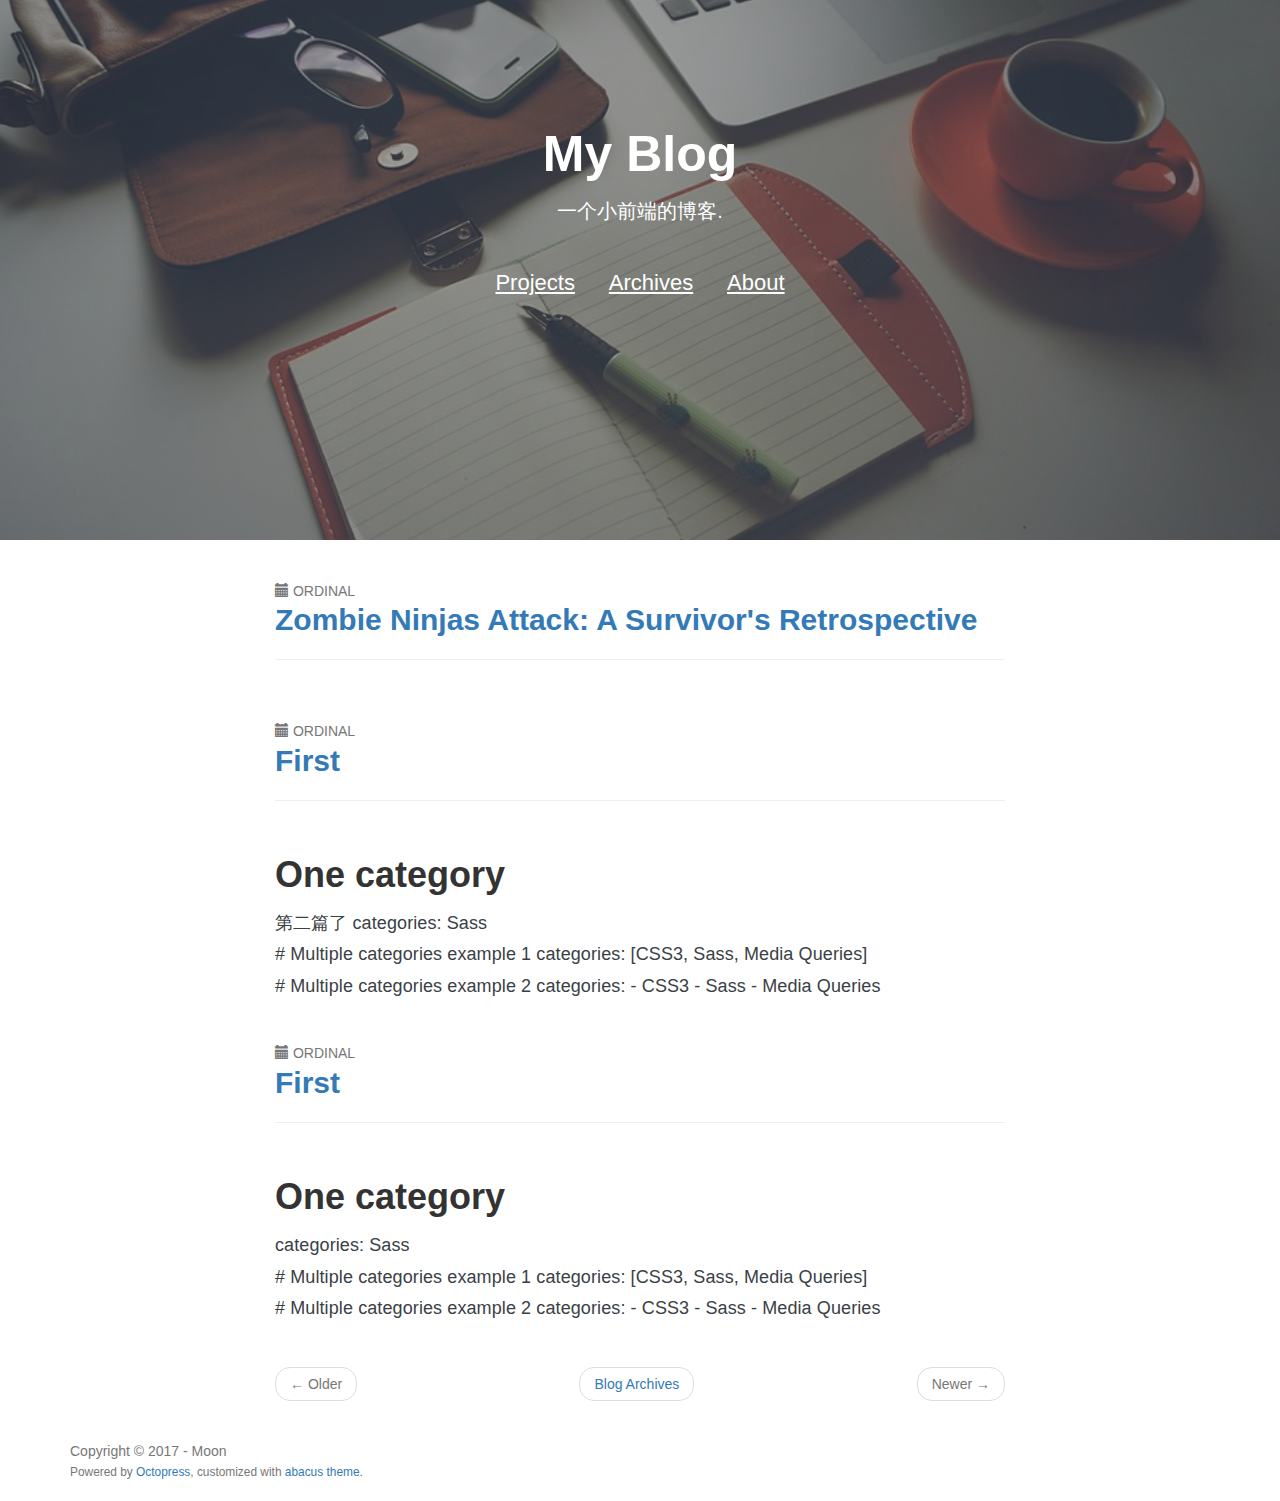
==== commit fb05c215: "Site updated at 2017-03-22 16:18:36 UTC" ====
--- a/index.html
+++ b/index.html
@@ -1,16 +1,11 @@
-
 <!DOCTYPE html>
-<!--[if IEMobile 7 ]><html class="no-js iem7"><![endif]-->
-<!--[if lt IE 9]><html class="no-js lte-ie8"><![endif]-->
-<!--[if (gt IE 8)|(gt IEMobile 7)|!(IEMobile)|!(IE)]><!--><html class="no-js" lang="en"><!--<![endif]-->
+<html class="no-js" lang="en">
 <head>
   <meta charset="utf-8">
   <title>My Blog</title>
   <meta name="author" content="Moon">
 
   
-  <meta name="description" content="
-">
   
 
   <!-- http://t.co/dKP3o1e -->
@@ -19,105 +14,133 @@
   <meta name="viewport" content="width=device-width, initial-scale=1">
 
   
-  <link rel="canonical" href="http://moonsin.github.io">
-  <link href="/favicon.ico" rel="icon">
-  <link href="/stylesheets/screen.css" media="screen, projection" rel="stylesheet" type="text/css">
+  <link rel="canonical" href="http://moonsin.github.io/">
+  <link href="/favicon.png" type="image/png" rel="icon">
   <link href="/atom.xml" rel="alternate" title="My Blog" type="application/atom+xml">
-  <script src="/javascripts/modernizr-2.0.js"></script>
-  <script src="//ajax.googleapis.com/ajax/libs/jquery/1.9.1/jquery.min.js"></script>
-  <script>!window.jQuery && document.write(unescape('%3Cscript src="./javascripts/libs/jquery.min.js"%3E%3C/script%3E'))</script>
-  <script src="/javascripts/octopress.js" type="text/javascript"></script>
-  <!--Fonts from Google"s Web font directory at http://google.com/webfonts -->
-<link href="//fonts.googleapis.com/css?family=PT+Serif:regular,italic,bold,bolditalic" rel="stylesheet" type="text/css">
-<link href="//fonts.googleapis.com/css?family=PT+Sans:regular,italic,bold,bolditalic" rel="stylesheet" type="text/css">
+
+  <!-- http://opengraphprotocol.org/ -->
+  <meta name="twitter:card" content="summary_large_image">
+  <meta property="og:type" content="website">
+  <meta property="og:url" content="http://moonsin.github.io/">
+  <meta property="og:title" content="My Blog">
+  
+
+  <script src="/javascripts/libs/jquery/jquery-2.1.3.min.js"></script>
+
+<link href="/assets/bootstrap/dist/css/bootstrap.min.css" rel="stylesheet" type="text/css">
+<link href="/assets/bootstrap/dist/css/bootstrap-theme.min.css" rel="stylesheet" type="text/css">
+
+<link rel="stylesheet" type="text/css" href="https://maxcdn.bootstrapcdn.com/font-awesome/4.7.0/css/font-awesome.min.css">
+
+
+  
+  <link href="/stylesheets/screen.css" media="screen, projection, print" rel="stylesheet" type="text/css">
 
   
 
 </head>
 
-<body   >
-  <header role="banner"><hgroup>
-  <h1><a href="/">My Blog</a></h1>
-  
-    <h2>一个小前端的博客.</h2>
-  
-</hgroup>
-
-</header>
-  <nav role="navigation"><ul class="subscription" data-subscription="rss">
-  <li><a href="/atom.xml" rel="subscribe-rss" title="subscribe via RSS">RSS</a></li>
-  
-</ul>
-  
-<form action="https://www.baidu.com/search" method="get">
-  <fieldset role="search">
-    <input type="hidden" name="q" value="site:moonsin.github.io" />
-    <input class="search" type="text" name="q" results="0" placeholder="Search"/>
-  </fieldset>
-</form>
-  
-<ul class="main-navigation">
-  <li><a href="/">Blog</a></li>
-  <li><a href="/blog/archives">Archives</a></li>
-</ul>
-
-</nav>
-  <div id="main">
-    <div id="content">
-      <div class="blog-index">
-  
-  
-  
-    <article>
-      
-  <header>
-    
-      <h1 class="entry-title"><a href="/blog/2017/03/22/zombie-ninjas-attack-a-survivors-retrospective/">Zombie Ninjas Attack: A Survivor's Retrospective</a></h1>
-    
-    
-      <p class="meta">
-        
-
-
-
-
-<time class='entry-date' datetime='2017-03-22T23:48:45+08:00'><span class='date'><span class='date-month'>Mar</span> <span class='date-day'>22</span><span class='date-suffix'>nd</span>, <span class='date-year'>2017</span></span> <span class='time'>11:48 pm</span></time>
+  <body   >
+    <a href="#content" class="sr-only sr-only-focusable">Skip to main content</a>
+    <div id="wrap">
+      
+      <div id="banner-image">
+        <div class="layer">
+          <div id="banner-text">
+            <h1 class="page-title">My Blog</h1>
+            <p class="page-desc">
+              一个小前端的博客.<br>
+            </p>
+            <br>
+            <br>
+            <div class="page-links center">
+              <ul class="index-nav">
+                  <li ><a href="#">Projects</a></li>
+<li ><a href="/blog/archives">Archives</a></li>
+<li ><a href="#">About</a></li>
+              </ul>
+            </div>
+          </div>
+        </div>
+      </div>
+      
+      <div id="main" role="main" class="container">
+        <div id="content">
+          <div class="row">
+  <div class="page-content">
+    <div class="blog-index" itemscope itemtype="http://schema.org/Blog">
+    <meta itemprop="name" content="My Blog" />
+    
+    <meta itemprop="url" content="http://moonsin.github.io" />
+      
+      
+      
+        <article class="post" itemprop="blogPost" itemscope itemtype="http://schema.org/BlogPosting">
+          
+  <header class="page-header">
+    
+      <p class="meta text-muted text-uppercase">
+        
+
+
+
+
+
+
+
+
+
+
+
+
+<span class="glyphicon glyphicon-calendar"></span> <time datetime="2017-03-22T23:48:45+08:00"  data-updated="true" itemprop="datePublished dateCreated">ordinal</time>
         
       </p>
     
+    
+      <h2 class="entry-title" itemprop="name headline"><a href="/blog/2017/03/22/zombie-ninjas-attack-a-survivors-retrospective/" itemprop="url">Zombie Ninjas Attack: A Survivor's Retrospective</a></h2>
+    
   </header>
 
 
-  <div class="entry-content">
-</div>
-  
-  
-
-
-    </article>
-  
-  
-    <article>
-      
-  <header>
-    
-      <h1 class="entry-title"><a href="/blog/2017/03/22/second/">First</a></h1>
-    
-    
-      <p class="meta">
-        
-
-
-
-
-<time class='entry-date' datetime='2017-03-22T23:24:34+08:00'><span class='date'><span class='date-month'>Mar</span> <span class='date-day'>22</span><span class='date-suffix'>nd</span>, <span class='date-year'>2017</span></span> <span class='time'>11:24 pm</span></time>
+  <div class="entry-content clearfix" itemprop="articleBody description">
+</div>
+  
+  
+
+
+        </article>
+      
+      
+        <article class="post" itemprop="blogPost" itemscope itemtype="http://schema.org/BlogPosting">
+          
+  <header class="page-header">
+    
+      <p class="meta text-muted text-uppercase">
+        
+
+
+
+
+
+
+
+
+
+
+
+
+<span class="glyphicon glyphicon-calendar"></span> <time datetime="2017-03-22T23:24:34+08:00"  data-updated="true" itemprop="datePublished dateCreated">ordinal</time>
         
       </p>
     
+    
+      <h2 class="entry-title" itemprop="name headline"><a href="/blog/2017/03/22/second/" itemprop="url">First</a></h2>
+    
   </header>
 
 
-  <div class="entry-content"><h1>One category</h1>
+  <div class="entry-content clearfix" itemprop="articleBody description"><h1>One category</h1>
 
 <p>第二篇了
 categories: Sass</p>
@@ -135,30 +158,38 @@
   
 
 
-    </article>
-  
-  
-    <article>
-      
-  <header>
-    
-      <h1 class="entry-title"><a href="/blog/2017/03/22/first/">First</a></h1>
-    
-    
-      <p class="meta">
-        
-
-
-
-
-<time class='entry-date' datetime='2017-03-22T23:14:34+08:00'><span class='date'><span class='date-month'>Mar</span> <span class='date-day'>22</span><span class='date-suffix'>nd</span>, <span class='date-year'>2017</span></span> <span class='time'>11:14 pm</span></time>
+        </article>
+      
+      
+        <article class="post" itemprop="blogPost" itemscope itemtype="http://schema.org/BlogPosting">
+          
+  <header class="page-header">
+    
+      <p class="meta text-muted text-uppercase">
+        
+
+
+
+
+
+
+
+
+
+
+
+
+<span class="glyphicon glyphicon-calendar"></span> <time datetime="2017-03-22T23:14:34+08:00"  data-updated="true" itemprop="datePublished dateCreated">ordinal</time>
         
       </p>
     
+    
+      <h2 class="entry-title" itemprop="name headline"><a href="/blog/2017/03/22/first/" itemprop="url">First</a></h2>
+    
   </header>
 
 
-  <div class="entry-content"><h1>One category</h1>
+  <div class="entry-content clearfix" itemprop="articleBody description"><h1>One category</h1>
 
 <p>categories: Sass</p>
 
@@ -175,51 +206,37 @@
   
 
 
-    </article>
-  
-  <div class="pagination">
-    
-    <a href="/blog/archives">Blog Archives</a>
-    
+        </article>
+      
+    </div>
+
+    <ul class="pager">
+      
+        <li class="previous disabled"><a href="#">&larr;&nbsp;Older</a></li>
+      
+      <li><a href="/blog/archives">Blog Archives</a></li>
+      
+        <li class="next disabled"><a href="#">Newer&nbsp;&rarr;</a></li>
+      
+    </ul>
   </div>
 </div>
-<aside class="sidebar">
-  
-    <section>
-  <h1>Recent Posts</h1>
-  <ul id="recent_posts">
-    
-      <li class="post">
-        <a href="/blog/2017/03/22/zombie-ninjas-attack-a-survivors-retrospective/">Zombie Ninjas Attack: A Survivor's Retrospective</a>
-      </li>
-    
-      <li class="post">
-        <a href="/blog/2017/03/22/second/">First</a>
-      </li>
-    
-      <li class="post">
-        <a href="/blog/2017/03/22/first/">First</a>
-      </li>
-    
-  </ul>
-</section>
-
-
-
-
-
-  
-</aside>
-
+
+        </div>
+      </div>
     </div>
-  </div>
-  <footer role="contentinfo"><p>
-  Copyright &copy; 2017 - Moon -
-  <span class="credit">Powered by <a href="http://octopress.org">Octopress</a></span>
+    <footer role="contentinfo"><div class="container">
+    <p class="text-muted credits">
+  Copyright &copy; 2017 - Moon<br>
+  <small>
+      <span class="credit">Powered by <a href="http://octopress.org">Octopress</a></span>,
+      <span class="credit">customized with <a href="https://github.com/bhrigu123/abacus">abacus theme</a></span>.
+  </small>
 </p>
 
+</div>
 </footer>
-  
+    
 
 
 
@@ -238,8 +255,9 @@
   </script>
 
 
-
-
-
-</body>
+<script src="/assets/bootstrap/dist/js/bootstrap.min.js"></script>
+<script src="/javascripts/modernizr.js"></script>
+
+
+  </body>
 </html>
--- a/stylesheets/screen.css
+++ b/stylesheets/screen.css
@@ -1 +1 @@
-@import url(http://fonts.googleapis.com/css?family=Lobster);html,body,div,span,applet,object,iframe,h1,h2,h3,h4,h5,h6,p,blockquote,pre,a,abbr,acronym,address,big,cite,code,del,dfn,em,img,ins,kbd,q,s,samp,small,strike,strong,sub,sup,tt,var,b,u,i,center,dl,dt,dd,ol,ul,li,fieldset,form,label,legend,table,caption,tbody,tfoot,thead,tr,th,td,article,aside,canvas,details,embed,figure,figcaption,footer,header,hgroup,menu,nav,output,ruby,section,summary,time,mark,audio,video{margin:0;padding:0;border:0;font:inherit;font-size:100%;vertical-align:baseline}html{line-height:1}ol,ul{list-style:none}table{border-collapse:collapse;border-spacing:0}caption,th,td{text-align:left;font-weight:normal;vertical-align:middle}q,blockquote{quotes:none}q:before,q:after,blockquote:before,blockquote:after{content:"";content:none}a img{border:none}article,aside,details,figcaption,figure,footer,header,hgroup,main,menu,nav,section,summary{display:block}a{color:#1863a1}a:visited{color:#751590}a:focus{color:#0181eb}a:hover{color:#0181eb}a:active{color:#01579f}aside.sidebar a{color:#222}aside.sidebar a:focus{color:#0181eb}aside.sidebar a:hover{color:#0181eb}aside.sidebar a:active{color:#01579f}a{-moz-transition:color .3s;-o-transition:color .3s;-webkit-transition:color .3s;transition:color .3s}html{background:#252525 url('/images/line-tile.png?1490198710') top left}body>div{background:#f2f2f2 url('/images/noise.png?1490198710') top left;border-bottom:1px solid #bfbfbf}body>div>div{background:#f8f8f8 url('/images/noise.png?1490198710') top left;border-right:1px solid #e0e0e0}.heading,body>header h1,h1,h2,h3,h4,h5,h6{font-family:"PT Serif","Georgia","Helvetica Neue",Arial,sans-serif}.sans,body>header h2,article header p.meta,article>footer,#content .blog-index footer,html .gist .gist-file .gist-meta,#blog-archives a.category,#blog-archives time,aside.sidebar section,body>footer{font-family:"PT Sans","Helvetica Neue",Arial,sans-serif}.serif,body,#content .blog-index a[rel=full-article]{font-family:"PT Serif",Georgia,Times,"Times New Roman",serif}.mono,pre,code,tt,p code,li code{font-family:Menlo,Monaco,"Andale Mono","lucida console","Courier New",monospace}body>header h1{font-size:2.2em;font-family:"PT Serif","Georgia","Helvetica Neue",Arial,sans-serif;font-weight:normal;line-height:1.2em;margin-bottom:0.6667em}body>header h2{font-family:"PT Serif","Georgia","Helvetica Neue",Arial,sans-serif}body{line-height:1.5em;color:#222}h1{font-size:2.2em;line-height:1.2em}@media only screen and (min-width: 992px){body{font-size:1.15em}h1{font-size:2.6em;line-height:1.2em}}h1,h2,h3,h4,h5,h6{text-rendering:optimizelegibility;margin-bottom:1em;font-weight:bold}h2,section h1{font-size:1.5em}h3,section h2,section section h1{font-size:1.3em}h4,section h3,section section h2,section section section h1{font-size:1em}h5,section h4,section section h3{font-size:.9em}h6,section h5,section section h4,section section section h3{font-size:.8em}p,article blockquote,ul,ol{margin-bottom:1.5em}ul{list-style-type:disc}ul ul{list-style-type:circle;margin-bottom:0px}ul ul ul{list-style-type:square;margin-bottom:0px}ol{list-style-type:decimal}ol ol{list-style-type:lower-alpha;margin-bottom:0px}ol ol ol{list-style-type:lower-roman;margin-bottom:0px}ul,ul ul,ul ol,ol,ol ul,ol ol{margin-left:1.3em}ul ul,ul ol,ol ul,ol ol{margin-bottom:0em}strong{font-weight:bold}em{font-style:italic}sup,sub{font-size:0.75em;position:relative;display:inline-block;padding:0 .2em;line-height:.8em}sup{top:-.5em}sub{bottom:-.5em}a[rev='footnote']{font-size:.75em;padding:0 .3em;line-height:1}q{font-style:italic}q:before{content:"\201C"}q:after{content:"\201D"}em,dfn{font-style:italic}strong,dfn{font-weight:bold}del,s{text-decoration:line-through}abbr,acronym{border-bottom:1px dotted;cursor:help}hr{margin-bottom:0.2em}small{font-size:.8em}big{font-size:1.2em}article blockquote{font-style:italic;position:relative;font-size:1.2em;line-height:1.5em;padding-left:1em;border-left:4px solid rgba(170,170,170,0.5)}article blockquote cite{font-style:italic}article blockquote cite a{color:#aaa !important;word-wrap:break-word}article blockquote cite:before{content:'\2014';padding-right:.3em;padding-left:.3em;color:#aaa}@media only screen and (min-width: 992px){article blockquote{padding-left:1.5em;border-left-width:4px}}.pullquote-right:before,.pullquote-left:before{padding:0;border:none;content:attr(data-pullquote);float:right;width:45%;margin:.5em 0 1em 1.5em;position:relative;top:7px;font-size:1.4em;line-height:1.45em}.pullquote-left:before{float:left;margin:.5em 1.5em 1em 0}.force-wrap,article a,aside.sidebar a{white-space:-moz-pre-wrap;white-space:-pre-wrap;white-space:-o-pre-wrap;white-space:pre-wrap;word-wrap:break-word}.group,body>header,body>nav,body>footer,body #content>article,body #content>div>article,body #content>div>section,body div.pagination,aside.sidebar,#main,#content,.sidebar{*zoom:1}.group:after,body>header:after,body>nav:after,body>footer:after,body #content>article:after,body #content>div>article:after,body #content>div>section:after,body div.pagination:after,#main:after,#content:after,.sidebar:after{content:"";display:table;clear:both}body{-webkit-text-size-adjust:none;max-width:1200px;position:relative;margin:0 auto}body>header,body>nav,body>footer,body #content>article,body #content>div>article,body #content>div>section{padding-left:18px;padding-right:18px}@media only screen and (min-width: 480px){body>header,body>nav,body>footer,body #content>article,body #content>div>article,body #content>div>section{padding-left:25px;padding-right:25px}}@media only screen and (min-width: 768px){body>header,body>nav,body>footer,body #content>article,body #content>div>article,body #content>div>section{padding-left:35px;padding-right:35px}}@media only screen and (min-width: 992px){body>header,body>nav,body>footer,body #content>article,body #content>div>article,body #content>div>section{padding-left:55px;padding-right:55px}}body div.pagination{margin-left:18px;margin-right:18px}@media only screen and (min-width: 480px){body div.pagination{margin-left:25px;margin-right:25px}}@media only screen and (min-width: 768px){body div.pagination{margin-left:35px;margin-right:35px}}@media only screen and (min-width: 992px){body div.pagination{margin-left:55px;margin-right:55px}}body>header{font-size:1em;padding-top:1.5em;padding-bottom:1.5em}#content{overflow:hidden}#content>div,#content>article{width:100%}aside.sidebar{float:none;padding:0 18px 1px;background-color:#f7f7f7;border-top:1px solid #e0e0e0}.flex-content,article img,article video,article .flash-video,aside.sidebar img{max-width:100%;height:auto}.basic-alignment.left,article img.left,article video.left,article .left.flash-video,aside.sidebar img.left{float:left;margin-right:1.5em}.basic-alignment.right,article img.right,article video.right,article .right.flash-video,aside.sidebar img.right{float:right;margin-left:1.5em}.basic-alignment.center,article img.center,article video.center,article .center.flash-video,aside.sidebar img.center{display:block;margin:0 auto 1.5em}.basic-alignment.left,article img.left,article video.left,article .left.flash-video,aside.sidebar img.left,.basic-alignment.right,article img.right,article video.right,article .right.flash-video,aside.sidebar img.right{margin-bottom:.8em}.toggle-sidebar,.no-sidebar .toggle-sidebar{display:none}@media only screen and (min-width: 750px){body.sidebar-footer aside.sidebar{float:none;width:auto;clear:left;margin:0;padding:0 35px 1px;background-color:#f7f7f7;border-top:1px solid #eaeaea}body.sidebar-footer aside.sidebar section.odd,body.sidebar-footer aside.sidebar section.even{float:left;width:48%}body.sidebar-footer aside.sidebar section.odd{margin-left:0}body.sidebar-footer aside.sidebar section.even{margin-left:4%}body.sidebar-footer aside.sidebar.thirds section{width:30%;margin-left:5%}body.sidebar-footer aside.sidebar.thirds section.first{margin-left:0;clear:both}}body.sidebar-footer #content{margin-right:0px}body.sidebar-footer .toggle-sidebar{display:none}@media only screen and (min-width: 550px){body>header{font-size:1em}}@media only screen and (min-width: 750px){aside.sidebar{float:none;width:auto;clear:left;margin:0;padding:0 35px 1px;background-color:#f7f7f7;border-top:1px solid #eaeaea}aside.sidebar section.odd,aside.sidebar section.even{float:left;width:48%}aside.sidebar section.odd{margin-left:0}aside.sidebar section.even{margin-left:4%}aside.sidebar.thirds section{width:30%;margin-left:5%}aside.sidebar.thirds section.first{margin-left:0;clear:both}}@media only screen and (min-width: 768px){body{-webkit-text-size-adjust:auto}body>header{font-size:1.2em}#main{padding:0;margin:0 auto}#content{overflow:visible;margin-right:240px;position:relative}.no-sidebar #content{margin-right:0;border-right:0}.collapse-sidebar #content{margin-right:20px}#content>div,#content>article{padding-top:17.5px;padding-bottom:17.5px;float:left}aside.sidebar{width:210px;padding:0 15px 15px;background:none;clear:none;float:left;margin:0 -100% 0 0}aside.sidebar section{width:auto;margin-left:0}aside.sidebar section.odd,aside.sidebar section.even{float:none;width:auto;margin-left:0}.collapse-sidebar aside.sidebar{float:none;width:auto;clear:left;margin:0;padding:0 35px 1px;background-color:#f7f7f7;border-top:1px solid #eaeaea}.collapse-sidebar aside.sidebar section.odd,.collapse-sidebar aside.sidebar section.even{float:left;width:48%}.collapse-sidebar aside.sidebar section.odd{margin-left:0}.collapse-sidebar aside.sidebar section.even{margin-left:4%}.collapse-sidebar aside.sidebar.thirds section{width:30%;margin-left:5%}.collapse-sidebar aside.sidebar.thirds section.first{margin-left:0;clear:both}}@media only screen and (min-width: 992px){body>header{font-size:1.3em}#content{margin-right:300px}#content>div,#content>article{padding-top:27.5px;padding-bottom:27.5px}aside.sidebar{width:260px;padding:1.2em 20px 20px}.collapse-sidebar aside.sidebar{padding-left:55px;padding-right:55px}}@media only screen and (min-width: 768px){ul,ol{margin-left:0}}body>header{background:#333}body>header h1{display:inline-block;margin:0}body>header h1 a,body>header h1 a:visited,body>header h1 a:hover{color:#f2f2f2;text-decoration:none}body>header h2{margin:.2em 0 0;font-size:1em;color:#aaa;font-weight:normal}body>nav{position:relative;background-color:#ccc;background:url('/images/noise.png?1490198710'),url('[data-uri]');background:url('/images/noise.png?1490198710'),-webkit-gradient(linear, 50% 0%, 50% 100%, color-stop(0%, #e0e0e0),color-stop(50%, #cccccc),color-stop(100%, #b0b0b0));background:url('/images/noise.png?1490198710'),-moz-linear-gradient(#e0e0e0,#cccccc,#b0b0b0);background:url('/images/noise.png?1490198710'),-webkit-linear-gradient(#e0e0e0,#cccccc,#b0b0b0);background:url('/images/noise.png?1490198710'),linear-gradient(#e0e0e0,#cccccc,#b0b0b0);border-top:1px solid #f2f2f2;border-bottom:1px solid #8c8c8c;padding-top:.35em;padding-bottom:.35em}body>nav form{-moz-background-clip:padding;-o-background-clip:padding-box;-webkit-background-clip:padding;background-clip:padding-box;margin:0;padding:0}body>nav form .search{padding:.3em .5em 0;font-size:.85em;font-family:"PT Sans","Helvetica Neue",Arial,sans-serif;line-height:1.1em;width:95%;-moz-border-radius:.5em;-webkit-border-radius:.5em;border-radius:.5em;-moz-background-clip:padding;-o-background-clip:padding-box;-webkit-background-clip:padding;background-clip:padding-box;-moz-box-shadow:#d1d1d1 0 1px;-webkit-box-shadow:#d1d1d1 0 1px;box-shadow:#d1d1d1 0 1px;background-color:#f2f2f2;border:1px solid #b3b3b3;color:#888}body>nav form .search:focus{color:#444;border-color:#80b1df;-moz-box-shadow:#80b1df 0 0 4px,#80b1df 0 0 3px inset;-webkit-box-shadow:#80b1df 0 0 4px,#80b1df 0 0 3px inset;box-shadow:#80b1df 0 0 4px,#80b1df 0 0 3px inset;background-color:#fff;outline:none}body>nav fieldset[role=search]{float:right;width:48%}body>nav fieldset.mobile-nav{float:left;width:48%}body>nav fieldset.mobile-nav select{width:100%;font-size:.8em;border:1px solid #888}body>nav ul{display:none}@media only screen and (min-width: 550px){body>nav{font-size:.9em}body>nav ul{margin:0;padding:0;border:0;overflow:hidden;*zoom:1;float:left;display:block;padding-top:.15em}body>nav ul li{list-style-image:none;list-style-type:none;margin-left:0;white-space:nowrap;float:left;padding-left:0;padding-right:0}body>nav ul li:first-child{padding-left:0}body>nav ul li:last-child{padding-right:0}body>nav ul li.last{padding-right:0}body>nav ul.subscription{margin-left:.8em;float:right}body>nav ul.subscription li:last-child a{padding-right:0}body>nav ul li{margin:0}body>nav a{color:#6b6b6b;font-family:"PT Sans","Helvetica Neue",Arial,sans-serif;text-shadow:#ebebeb 0 1px;float:left;text-decoration:none;font-size:1.1em;padding:.1em 0;line-height:1.5em}body>nav a:visited{color:#6b6b6b}body>nav a:hover{color:#2b2b2b}body>nav li+li{border-left:1px solid #b0b0b0;margin-left:.8em}body>nav li+li a{padding-left:.8em;border-left:1px solid #dedede}body>nav form{float:right;text-align:left;padding-left:.8em;width:175px}body>nav form .search{width:93%;font-size:.95em;line-height:1.2em}body>nav ul[data-subscription$=email]+form{width:97px}body>nav ul[data-subscription$=email]+form .search{width:91%}body>nav fieldset.mobile-nav{display:none}body>nav fieldset[role=search]{width:99%}}@media only screen and (min-width: 992px){body>nav form{width:215px}body>nav ul[data-subscription$=email]+form{width:147px}}.no-placeholder body>nav .search{background:#f2f2f2 url('/images/search.png?1490198710') 0.3em 0.25em no-repeat;text-indent:1.3em}@media only screen and (min-width: 550px){.maskImage body>nav ul[data-subscription$=email]+form{width:123px}}@media only screen and (min-width: 992px){.maskImage body>nav ul[data-subscription$=email]+form{width:173px}}.maskImage ul.subscription{position:relative;top:.2em}.maskImage ul.subscription li,.maskImage ul.subscription a{border:0;padding:0}.maskImage a[rel=subscribe-rss]{position:relative;top:0px;text-indent:-999999em;background-color:#dedede;border:0;padding:0}.maskImage a[rel=subscribe-rss],.maskImage a[rel=subscribe-rss]:after{-webkit-mask-image:url('/images/rss.png?1490198710');-moz-mask-image:url('/images/rss.png?1490198710');-ms-mask-image:url('/images/rss.png?1490198710');-o-mask-image:url('/images/rss.png?1490198710');mask-image:url('/images/rss.png?1490198710');-webkit-mask-repeat:no-repeat;-moz-mask-repeat:no-repeat;-ms-mask-repeat:no-repeat;-o-mask-repeat:no-repeat;mask-repeat:no-repeat;width:22px;height:22px}.maskImage a[rel=subscribe-rss]:after{content:"";position:absolute;top:-1px;left:0;background-color:#ababab}.maskImage a[rel=subscribe-rss]:hover:after{background-color:#9e9e9e}.maskImage a[rel=subscribe-email]{position:relative;top:0px;text-indent:-999999em;background-color:#dedede;border:0;padding:0}.maskImage a[rel=subscribe-email],.maskImage a[rel=subscribe-email]:after{-webkit-mask-image:url('/images/email.png?1490198710');-moz-mask-image:url('/images/email.png?1490198710');-ms-mask-image:url('/images/email.png?1490198710');-o-mask-image:url('/images/email.png?1490198710');mask-image:url('/images/email.png?1490198710');-webkit-mask-repeat:no-repeat;-moz-mask-repeat:no-repeat;-ms-mask-repeat:no-repeat;-o-mask-repeat:no-repeat;mask-repeat:no-repeat;width:28px;height:22px}.maskImage a[rel=subscribe-email]:after{content:"";position:absolute;top:-1px;left:0;background-color:#ababab}.maskImage a[rel=subscribe-email]:hover:after{background-color:#9e9e9e}article{padding-top:1em}article header{position:relative;padding-top:2em;padding-bottom:1em;margin-bottom:1em;background:url('[data-uri]') bottom left repeat-x}article header h1{margin:0}article header h1 a{text-decoration:none}article header h1 a:hover{text-decoration:underline}article header p{font-size:.9em;color:#aaa;margin:0}article header p.meta{text-transform:uppercase;position:absolute;top:0}@media only screen and (min-width: 768px){article header{margin-bottom:1.5em;padding-bottom:1em;background:url('[data-uri]') bottom left repeat-x}}article h2{padding-top:0.8em;background:url('[data-uri]') top left repeat-x}.entry-content article h2:first-child,article header+h2{padding-top:0}article h2:first-child,article header+h2{background:none}article .feature{padding-top:.5em;margin-bottom:1em;padding-bottom:1em;background:url('[data-uri]') bottom left repeat-x;font-size:2.0em;font-style:italic;line-height:1.3em}article img,article video,article .flash-video{-moz-border-radius:.3em;-webkit-border-radius:.3em;border-radius:.3em;-moz-box-shadow:rgba(0,0,0,0.15) 0 1px 4px;-webkit-box-shadow:rgba(0,0,0,0.15) 0 1px 4px;box-shadow:rgba(0,0,0,0.15) 0 1px 4px;-moz-box-sizing:border-box;-webkit-box-sizing:border-box;box-sizing:border-box;border:#fff 0.5em solid}article video,article .flash-video{margin:0 auto 1.5em}article video{display:block;width:100%}article .flash-video>div{position:relative;display:block;padding-bottom:56.25%;padding-top:1px;height:0;overflow:hidden}article .flash-video>div iframe,article .flash-video>div object,article .flash-video>div embed{position:absolute;top:0;left:0;width:100%;height:100%}article>footer{padding-bottom:2.5em;margin-top:2em}article>footer p.meta{margin-bottom:.8em;font-size:.85em;clear:both;overflow:hidden}.blog-index article+article{background:url('[data-uri]') top left repeat-x}#content .blog-index{padding-top:0;padding-bottom:0}#content .blog-index article{padding-top:2em}#content .blog-index article header{background:none;padding-bottom:0}#content .blog-index article h1{font-size:2.2em}#content .blog-index article h1 a{color:inherit}#content .blog-index article h1 a:hover{color:#0181eb}#content .blog-index a[rel=full-article]{background:#ebebeb;display:inline-block;padding:.4em .8em;margin-right:.5em;text-decoration:none;color:#666;-moz-transition:background-color .5s;-o-transition:background-color .5s;-webkit-transition:background-color .5s;transition:background-color .5s}#content .blog-index a[rel=full-article]:hover{background:#0181eb;text-shadow:none;color:#f8f8f8}#content .blog-index footer{margin-top:1em}.separator,article>footer .byline+time:before,article>footer time+time:before,article>footer .comments:before,article>footer .byline ~ .categories:before{content:"\2022 ";padding:0 .4em 0 .2em;display:inline-block}#content div.pagination{text-align:center;font-size:.95em;position:relative;background:url('[data-uri]') top left repeat-x;padding-top:1.5em;padding-bottom:1.5em}#content div.pagination a{text-decoration:none;color:#aaa}#content div.pagination a.prev{position:absolute;left:0}#content div.pagination a.next{position:absolute;right:0}#content div.pagination a:hover{color:#0181eb}#content div.pagination a[href*=archive]:before,#content div.pagination a[href*=archive]:after{content:'\2014';padding:0 .3em}p.meta+.sharing{padding-top:1em;padding-left:0;background:url('[data-uri]') top left repeat-x}#fb-root{display:none}.highlight,html .gist .gist-file .gist-syntax .gist-highlight{border:1px solid #e7dec3 !important}.highlight table td.code,html .gist .gist-file .gist-syntax .gist-highlight table td.code{width:100%}.highlight .line-numbers,html .gist .gist-file .gist-syntax .highlight .line_numbers{text-align:right;font-size:13px;line-height:1.45em;background:#fdf8e8 url('/images/noise.png?1490198710') top left !important;border-right:1px solid #ebe4ce !important;-moz-box-shadow:#fef9ed -1px 0 inset;-webkit-box-shadow:#fef9ed -1px 0 inset;box-shadow:#fef9ed -1px 0 inset;text-shadow:#f1ecdc 0 -1px;padding:.8em !important;-moz-border-radius:0;-webkit-border-radius:0;border-radius:0}.highlight .line-numbers span,html .gist .gist-file .gist-syntax .highlight .line_numbers span{color:#93a1a1 !important}figure.code,.gist-file,pre{-moz-box-shadow:rgba(0,0,0,0.06) 0 0 10px;-webkit-box-shadow:rgba(0,0,0,0.06) 0 0 10px;box-shadow:rgba(0,0,0,0.06) 0 0 10px}figure.code .highlight pre,.gist-file .highlight pre,pre .highlight pre{-moz-box-shadow:none;-webkit-box-shadow:none;box-shadow:none}.gist .highlight *::-moz-selection,figure.code .highlight *::-moz-selection{background:#fff;color:inherit;text-shadow:#fdf6e3 0 1px}.gist .highlight *::-webkit-selection,figure.code .highlight *::-webkit-selection{background:#fff;color:inherit;text-shadow:#fdf6e3 0 1px}.gist .highlight *::selection,figure.code .highlight *::selection{background:#fff;color:inherit;text-shadow:#fdf6e3 0 1px}html .gist .gist-file{margin-bottom:1.8em;position:relative;border:none;padding-top:26px !important}html .gist .gist-file .highlight{margin-bottom:0}html .gist .gist-file .gist-syntax{border-bottom:0 !important;background:none !important}html .gist .gist-file .gist-syntax .gist-highlight{background:#fdf6e3 !important}html .gist .gist-file .gist-syntax .highlight pre{padding:0}html .gist .gist-file .gist-meta{padding:.6em 0.8em;border:1px solid #f1ecdc !important;color:#93a1a1;font-size:.7em !important;background:#fef9ed url('/images/noise.png?1490198710') top left;border:1px solid #e7dec3 !important;border-top:1px solid #fef9ed !important;line-height:1.5em}html .gist .gist-file .gist-meta a{color:#76888b !important;text-decoration:none}html .gist .gist-file .gist-meta a:hover,html .gist .gist-file .gist-meta a:focus{text-decoration:underline}html .gist .gist-file .gist-meta a:hover{color:#586e75 !important}html .gist .gist-file .gist-meta a[href*='#file']{position:absolute;top:0;left:0;right:-10px;color:#474747 !important}html .gist .gist-file .gist-meta a[href*='#file']:hover{color:#1863a1 !important}html .gist .gist-file .gist-meta a[href*=raw]{top:.4em}pre{background:#fdf6e3 url('/images/noise.png?1490198710') top left;-moz-border-radius:.4em;-webkit-border-radius:.4em;border-radius:.4em;border:1px solid #e7dec3;line-height:1.45em;font-size:13px;margin-bottom:2.1em;padding:.8em 1em;color:#586e75;overflow:auto}h3.filename+pre{-moz-border-radius-topleft:0px;-webkit-border-top-left-radius:0px;border-top-left-radius:0px;-moz-border-radius-topright:0px;-webkit-border-top-right-radius:0px;border-top-right-radius:0px}p code,li code{display:inline-block;white-space:no-wrap;background:#fff;font-size:.8em;line-height:1.5em;color:#555;border:1px solid #ddd;-moz-border-radius:.4em;-webkit-border-radius:.4em;border-radius:.4em;padding:0 .3em;margin:-1px 0}p pre code,li pre code{font-size:1em !important;background:none;border:none}.pre-code,html .gist .gist-file .gist-syntax .highlight pre,.highlight code{font-family:Menlo,Monaco,"Andale Mono","lucida console","Courier New",monospace !important;overflow:scroll;overflow-y:hidden;display:block;padding:.8em;overflow-x:auto;line-height:1.45em;background:#fdf6e3 url('/images/noise.png?1490198710') top left !important;color:#586e75 !important}.pre-code span,html .gist .gist-file .gist-syntax .highlight pre span,.highlight code span{color:#586e75 !important}.pre-code span,html .gist .gist-file .gist-syntax .highlight pre span,.highlight code span{font-style:normal !important;font-weight:normal !important}.pre-code .c,html .gist .gist-file .gist-syntax .highlight pre .c,.highlight code .c{color:#93a1a1 !important;font-style:italic !important}.pre-code .cm,html .gist .gist-file .gist-syntax .highlight pre .cm,.highlight code .cm{color:#93a1a1 !important;font-style:italic !important}.pre-code .cp,html .gist .gist-file .gist-syntax .highlight pre .cp,.highlight code .cp{color:#93a1a1 !important;font-style:italic !important}.pre-code .c1,html .gist .gist-file .gist-syntax .highlight pre .c1,.highlight code .c1{color:#93a1a1 !important;font-style:italic !important}.pre-code .cs,html .gist .gist-file .gist-syntax .highlight pre .cs,.highlight code .cs{color:#93a1a1 !important;font-weight:bold !important;font-style:italic !important}.pre-code .err,html .gist .gist-file .gist-syntax .highlight pre .err,.highlight code .err{color:#dc322f !important;background:none !important}.pre-code .k,html .gist .gist-file .gist-syntax .highlight pre .k,.highlight code .k{color:#cb4b16 !important}.pre-code .o,html .gist .gist-file .gist-syntax .highlight pre .o,.highlight code .o{color:#586e75 !important;font-weight:bold !important}.pre-code .p,html .gist .gist-file .gist-syntax .highlight pre .p,.highlight code .p{color:#586e75 !important}.pre-code .ow,html .gist .gist-file .gist-syntax .highlight pre .ow,.highlight code .ow{color:#2aa198 !important;font-weight:bold !important}.pre-code .gd,html .gist .gist-file .gist-syntax .highlight pre .gd,.highlight code .gd{color:#586e75 !important;background-color:#f5c5b6 !important;display:inline-block}.pre-code .gd .x,html .gist .gist-file .gist-syntax .highlight pre .gd .x,.highlight code .gd .x{color:#586e75 !important;background-color:#f1b1a4 !important;display:inline-block}.pre-code .ge,html .gist .gist-file .gist-syntax .highlight pre .ge,.highlight code .ge{color:#586e75 !important;font-style:italic !important}.pre-code .gh,html .gist .gist-file .gist-syntax .highlight pre .gh,.highlight code .gh{color:#93a1a1 !important}.pre-code .gi,html .gist .gist-file .gist-syntax .highlight pre .gi,.highlight code .gi{color:#586e75 !important;background-color:#e5e3b6 !important;display:inline-block}.pre-code .gi .x,html .gist .gist-file .gist-syntax .highlight pre .gi .x,.highlight code .gi .x{color:#586e75 !important;background-color:#cdd188 !important;display:inline-block}.pre-code .gs,html .gist .gist-file .gist-syntax .highlight pre .gs,.highlight code .gs{color:#586e75 !important;font-weight:bold !important}.pre-code .gu,html .gist .gist-file .gist-syntax .highlight pre .gu,.highlight code .gu{color:#6c71c4 !important}.pre-code .kc,html .gist .gist-file .gist-syntax .highlight pre .kc,.highlight code .kc{color:#859900 !important;font-weight:bold !important}.pre-code .kd,html .gist .gist-file .gist-syntax .highlight pre .kd,.highlight code .kd{color:#268bd2 !important}.pre-code .kp,html .gist .gist-file .gist-syntax .highlight pre .kp,.highlight code .kp{color:#cb4b16 !important;font-weight:bold !important}.pre-code .kr,html .gist .gist-file .gist-syntax .highlight pre .kr,.highlight code .kr{color:#d33682 !important;font-weight:bold !important}.pre-code .kt,html .gist .gist-file .gist-syntax .highlight pre .kt,.highlight code .kt{color:#2aa198 !important}.pre-code .n,html .gist .gist-file .gist-syntax .highlight pre .n,.highlight code .n{color:#268bd2 !important}.pre-code .na,html .gist .gist-file .gist-syntax .highlight pre .na,.highlight code .na{color:#268bd2 !important}.pre-code .nb,html .gist .gist-file .gist-syntax .highlight pre .nb,.highlight code .nb{color:#859900 !important}.pre-code .nc,html .gist .gist-file .gist-syntax .highlight pre .nc,.highlight code .nc{color:#d33682 !important}.pre-code .no,html .gist .gist-file .gist-syntax .highlight pre .no,.highlight code .no{color:#b58900 !important}.pre-code .nl,html .gist .gist-file .gist-syntax .highlight pre .nl,.highlight code .nl{color:#859900 !important}.pre-code .ne,html .gist .gist-file .gist-syntax .highlight pre .ne,.highlight code .ne{color:#268bd2 !important;font-weight:bold !important}.pre-code .nf,html .gist .gist-file .gist-syntax .highlight pre .nf,.highlight code .nf{color:#268bd2 !important;font-weight:bold !important}.pre-code .nn,html .gist .gist-file .gist-syntax .highlight pre .nn,.highlight code .nn{color:#b58900 !important}.pre-code .nt,html .gist .gist-file .gist-syntax .highlight pre .nt,.highlight code .nt{color:#268bd2 !important;font-weight:bold !important}.pre-code .nx,html .gist .gist-file .gist-syntax .highlight pre .nx,.highlight code .nx{color:#b58900 !important}.pre-code .vg,html .gist .gist-file .gist-syntax .highlight pre .vg,.highlight code .vg{color:#268bd2 !important}.pre-code .vi,html .gist .gist-file .gist-syntax .highlight pre .vi,.highlight code .vi{color:#268bd2 !important}.pre-code .nv,html .gist .gist-file .gist-syntax .highlight pre .nv,.highlight code .nv{color:#268bd2 !important}.pre-code .mf,html .gist .gist-file .gist-syntax .highlight pre .mf,.highlight code .mf{color:#2aa198 !important}.pre-code .m,html .gist .gist-file .gist-syntax .highlight pre .m,.highlight code .m{color:#2aa198 !important}.pre-code .mh,html .gist .gist-file .gist-syntax .highlight pre .mh,.highlight code .mh{color:#2aa198 !important}.pre-code .mi,html .gist .gist-file .gist-syntax .highlight pre .mi,.highlight code .mi{color:#2aa198 !important}.pre-code .s,html .gist .gist-file .gist-syntax .highlight pre .s,.highlight code .s{color:#2aa198 !important}.pre-code .sd,html .gist .gist-file .gist-syntax .highlight pre .sd,.highlight code .sd{color:#2aa198 !important}.pre-code .s2,html .gist .gist-file .gist-syntax .highlight pre .s2,.highlight code .s2{color:#2aa198 !important}.pre-code .se,html .gist .gist-file .gist-syntax .highlight pre .se,.highlight code .se{color:#dc322f !important}.pre-code .si,html .gist .gist-file .gist-syntax .highlight pre .si,.highlight code .si{color:#268bd2 !important}.pre-code .sr,html .gist .gist-file .gist-syntax .highlight pre .sr,.highlight code .sr{color:#2aa198 !important}.pre-code .s1,html .gist .gist-file .gist-syntax .highlight pre .s1,.highlight code .s1{color:#2aa198 !important}.pre-code div .gd,html .gist .gist-file .gist-syntax .highlight pre div .gd,.highlight code div .gd,.pre-code div .gd .x,html .gist .gist-file .gist-syntax .highlight pre div .gd .x,.highlight code div .gd .x,.pre-code div .gi,html .gist .gist-file .gist-syntax .highlight pre div .gi,.highlight code div .gi,.pre-code div .gi .x,html .gist .gist-file .gist-syntax .highlight pre div .gi .x,.highlight code div .gi .x{display:inline-block;width:100%}.highlight,.gist-highlight{margin-bottom:1.8em;background:#fdf6e3;overflow-y:hidden;overflow-x:auto}.highlight pre,.gist-highlight pre{background:none;-moz-border-radius:0px;-webkit-border-radius:0px;border-radius:0px;border:none;padding:0;margin-bottom:0}pre::-webkit-scrollbar,.highlight::-webkit-scrollbar,.gist-highlight::-webkit-scrollbar{height:.5em;background:rgba(0,0,0,0.15)}pre::-webkit-scrollbar-thumb:horizontal,.highlight::-webkit-scrollbar-thumb:horizontal,.gist-highlight::-webkit-scrollbar-thumb:horizontal{background:rgba(0,0,0,0.15);-webkit-border-radius:4px;border-radius:4px}.highlight code{background:#000}figure.code{background:none;padding:0;border:0;margin-bottom:1.5em}figure.code pre{margin-bottom:0}figure.code figcaption{position:relative}figure.code .highlight{margin-bottom:0}.code-title,html .gist .gist-file .gist-meta a[href*='#file'],h3.filename,figure.code figcaption{text-align:center;font-size:13px;line-height:2em;text-shadow:#cbcccc 0 1px 0;color:#474747;font-weight:normal;margin-bottom:0;-moz-border-radius-topleft:5px;-webkit-border-top-left-radius:5px;border-top-left-radius:5px;-moz-border-radius-topright:5px;-webkit-border-top-right-radius:5px;border-top-right-radius:5px;font-family:"Helvetica Neue", Arial, "Lucida Grande", "Lucida Sans Unicode", Lucida, sans-serif;background:#aaa url('/images/code_bg.png?1490198710') top repeat-x;border:1px solid #565656;border-top-color:#cbcbcb;border-left-color:#a5a5a5;border-right-color:#a5a5a5;border-bottom:0}.download-source,html .gist .gist-file .gist-meta a[href*=raw],figure.code figcaption a{position:absolute;right:.8em;text-decoration:none;color:#666 !important;z-index:1;font-size:13px;text-shadow:#cbcccc 0 1px 0;padding-left:3em}.download-source:hover,html .gist .gist-file .gist-meta a[href*=raw]:hover,figure.code figcaption a:hover,.download-source:focus,html .gist .gist-file .gist-meta a[href*=raw]:focus,figure.code figcaption a:focus{text-decoration:underline}#archive #content>div,#archive #content>div>article{padding-top:0}#blog-archives{color:#aaa}#blog-archives article{padding:1em 0 1em;position:relative;background:url('[data-uri]') bottom left repeat-x}#blog-archives article:last-child{background:none}#blog-archives article footer{padding:0;margin:0}#blog-archives h1{color:#222;margin-bottom:.3em}#blog-archives h2{display:none}#blog-archives h1{font-size:1.5em}#blog-archives h1 a{text-decoration:none;color:inherit;font-weight:normal;display:inline-block}#blog-archives h1 a:hover,#blog-archives h1 a:focus{text-decoration:underline}#blog-archives h1 a:hover{color:#0181eb}#blog-archives a.category,#blog-archives time{color:#aaa}#blog-archives .entry-content{display:none}#blog-archives time{font-size:.9em;line-height:1.2em}#blog-archives time .month,#blog-archives time .day{display:inline-block}#blog-archives time .month{text-transform:uppercase}#blog-archives p{margin-bottom:1em}#blog-archives a,#blog-archives .entry-content a{color:inherit}#blog-archives a:hover,#blog-archives .entry-content a:hover{color:#0181eb}#blog-archives a:hover{color:#0181eb}@media only screen and (min-width: 550px){#blog-archives article{margin-left:5em}#blog-archives h2{margin-bottom:.3em;font-weight:normal;display:inline-block;position:relative;top:-1px;float:left}#blog-archives h2:first-child{padding-top:.75em}#blog-archives time{position:absolute;text-align:right;left:0em;top:1.8em}#blog-archives .year{display:none}#blog-archives article{padding-left:4.5em;padding-bottom:.7em}#blog-archives a.category{line-height:1.1em}}#content>.category article{margin-left:0;padding-left:6.8em}#content>.category .year{display:inline}.side-shadow-border,aside.sidebar section h1,aside.sidebar li{-moz-box-shadow:#fff 0 1px;-webkit-box-shadow:#fff 0 1px;box-shadow:#fff 0 1px}aside.sidebar{overflow:hidden;color:#4c4c4c;text-shadow:#fff 0 1px}aside.sidebar section{font-size:.8em;line-height:1.4em;margin-bottom:1.5em}aside.sidebar section h1{margin:1.5em 0 0;padding-bottom:.2em;border-bottom:1px solid #e0e0e0}aside.sidebar section h1+p{padding-top:.4em}aside.sidebar img{-moz-border-radius:.3em;-webkit-border-radius:.3em;border-radius:.3em;-moz-box-shadow:rgba(0,0,0,0.15) 0 1px 4px;-webkit-box-shadow:rgba(0,0,0,0.15) 0 1px 4px;box-shadow:rgba(0,0,0,0.15) 0 1px 4px;-moz-box-sizing:border-box;-webkit-box-sizing:border-box;box-sizing:border-box;border:#fff 0.3em solid}aside.sidebar ul{margin-bottom:0.5em;margin-left:0}aside.sidebar li{list-style:none;padding:.5em 0;margin:0;border-bottom:1px solid #e0e0e0}aside.sidebar li p:last-child{margin-bottom:0}aside.sidebar a{color:inherit;-moz-transition:color .5s;-o-transition:color .5s;-webkit-transition:color .5s;transition:color .5s}aside.sidebar:hover a{color:#222}aside.sidebar:hover a:hover{color:#0181eb}.aside-alt-link,#pinboard_linkroll .pin-tag{color:#7f7f7f}.aside-alt-link:hover,#pinboard_linkroll .pin-tag:hover{color:#0181eb}@media only screen and (min-width: 768px){.toggle-sidebar{outline:none;position:absolute;right:-10px;top:0;bottom:0;display:inline-block;text-decoration:none;color:#cecece;width:9px;cursor:pointer}.toggle-sidebar:hover{background:#e9e9e9;background:url('[data-uri]');background:-webkit-gradient(linear, 0% 50%, 100% 50%, color-stop(0%, rgba(224,224,224,0.5)),color-stop(100%, rgba(224,224,224,0)));background:-moz-linear-gradient(left, rgba(224,224,224,0.5),rgba(224,224,224,0));background:-webkit-linear-gradient(left, rgba(224,224,224,0.5),rgba(224,224,224,0));background:linear-gradient(to right, rgba(224,224,224,0.5),rgba(224,224,224,0))}.toggle-sidebar:after{position:absolute;right:-11px;top:0;width:20px;font-size:1.2em;line-height:1.1em;padding-bottom:.15em;-moz-border-radius-bottomright:.3em;-webkit-border-bottom-right-radius:.3em;border-bottom-right-radius:.3em;text-align:center;background:#f8f8f8 url('/images/noise.png?1490198710') top left;border-bottom:1px solid #e0e0e0;border-right:1px solid #e0e0e0;content:"\00BB";text-indent:-1px}.collapse-sidebar .toggle-sidebar{text-indent:0px;right:-20px;width:19px}.collapse-sidebar .toggle-sidebar:hover{background:#e9e9e9}.collapse-sidebar .toggle-sidebar:after{border-left:1px solid #e0e0e0;text-shadow:#fff 0 1px;content:"\00AB";left:0px;right:0;text-align:center;text-indent:0;border:0;border-right-width:0;background:none}}.googleplus h1{-moz-box-shadow:none !important;-webkit-box-shadow:none !important;-o-box-shadow:none !important;box-shadow:none !important;border-bottom:0px none !important}.googleplus a{text-decoration:none;white-space:normal !important;line-height:32px}.googleplus a img{float:left;margin-right:0.5em;border:0 none}.googleplus-hidden{position:absolute;top:-1000em;left:-1000em}#pinboard_linkroll .pin-title,#pinboard_linkroll .pin-description{display:block;margin-bottom:.5em}#pinboard_linkroll .pin-tag{text-decoration:none}#pinboard_linkroll .pin-tag:hover,#pinboard_linkroll .pin-tag:focus{text-decoration:underline}#pinboard_linkroll .pin-tag:after{content:','}#pinboard_linkroll .pin-tag:last-child:after{content:''}.delicious-posts a.delicious-link{margin-bottom:.5em;display:block}.delicious-posts p{font-size:1em}body>footer{font-size:.8em;color:#888;text-shadow:#d9d9d9 0 1px;background-color:#ccc;background:url('/images/noise.png?1490198710'),url('[data-uri]');background:url('/images/noise.png?1490198710'),-webkit-gradient(linear, 50% 0%, 50% 100%, color-stop(0%, #e0e0e0),color-stop(50%, #cccccc),color-stop(100%, #b0b0b0));background:url('/images/noise.png?1490198710'),-moz-linear-gradient(#e0e0e0,#cccccc,#b0b0b0);background:url('/images/noise.png?1490198710'),-webkit-linear-gradient(#e0e0e0,#cccccc,#b0b0b0);background:url('/images/noise.png?1490198710'),linear-gradient(#e0e0e0,#cccccc,#b0b0b0);border-top:1px solid #f2f2f2;position:relative;padding-top:1em;padding-bottom:1em;margin-bottom:3em;-moz-border-radius-bottomleft:.4em;-webkit-border-bottom-left-radius:.4em;border-bottom-left-radius:.4em;-moz-border-radius-bottomright:.4em;-webkit-border-bottom-right-radius:.4em;border-bottom-right-radius:.4em;z-index:1}body>footer a{color:#6b6b6b}body>footer a:visited{color:#6b6b6b}body>footer a:hover{color:#484848}body>footer p:last-child{margin-bottom:0}html{background:transparent}body *{font-family:'Hiragino Kaku Gothic Pro', Meiryo UI, sans-serif}body>nav fieldset.mobile-nav select{border:none;background-color:#fff;height:34px}body>header{background:transparent}body>header h1 a,body>header h1 a:visited,body>header h1 a:hover{font-family:'Lobster', cursive;color:#4b4b4b}body>div{background:transparent;border-bottom:none}body>div>div{background:transparent;border-right:none}body>nav{background-color:#f8f8f8;background-image:none;text-shadow:none;border-top:none;border-bottom:none;margin:20px 0}#content .blog-index article{background-color:#f8f8f8;padding-bottom:20px;margin-bottom:20px}#content>div,#content>article{padding-top:0;padding-bottom:0}.blog-index article+article{background:transparent}body>header,body>nav,body>footer,body #content>article,body #content>div>article,body #content>div>section{background-color:#f8f8f8}#content div.pagination{background:transparent}body>footer{border-radius:0;background-color:#f8f8f8;background-image:none;text-shadow:none;border-top:none;margin-top:20px}body>nav li+li{border-left:none}body>nav a{text-shadow:none}body>nav form .search{border-radius:0;box-shadow:none}.toggle-sidebar{display:none}.collapse-sidebar #content{margin-right:0}.collapse-sidebar aside.sidebar{border-top:none}.side-shadow-border,aside.sidebar section h1,aside.sidebar li,aside.sidebar section h1,aside.sidebar li{box-shadow:none}aside.sidebar{border-top:none !important}body>nav form .search{border:none;height:30px;background-color:#fff}figure.code,.gist-file,pre{box-shadow:none}.highlight,.gist-highlight{background:#ebebeb}.highlight,html .gist .gist-file .gist-syntax .gist-highlight{border:none !important}.code-title,html .gist .gist-file .gist-meta a[href*='#file'],h3.filename,figure.code figcaption,html .gist .gist-file .gist-meta a[href*='#file'],h3.filename,figure.code figcaption{border:none}.highlight .line-numbers,html .gist .gist-file .gist-syntax .highlight .line_numbers{border-right:none !important}.pre-code,html .gist .gist-file .gist-syntax .highlight pre,.highlight code,html .gist .gist-file .gist-syntax .highlight pre,.highlight code,.highlight .line-numbers,html .gist .gist-file .gist-syntax .highlight .line_numbers{background:none !important;background-color:#fdf6e9}.pre-code span,html .gist .gist-file .gist-syntax .highlight pre span,.highlight code span,html .gist .gist-file .gist-syntax .highlight pre span,.highlight code span{font-family:Menlo,Monaco,Consolas,"Courier New",monospace !important}article blockquote{font-size:16px;line-height:1em;color:#aaa}img#photo{display:block;margin:auto}div#displayname{text-align:center;font-weight:bold}div#currentlocation{text-align:center}div#urls{text-align:center}#content>div>article>footer>div>div.fb-like.fb_iframe_widget>span>iframe{margin-top:-7px}
+h1,h2,h3{margin-top:32px;margin-bottom:12px;font-weight:bold;line-height:1.2}h4,h5,h6{line-height:1.3}.entry-content{font-size:18px}.entry-content p{margin:0 0 1.75em 0;letter-spacing:0.01rem;font-size:1.8rem;line-height:1.75em;color:#3A4145}.blog-index p{margin:0}q{font-style:italic}q:before{content:"\201C"}q:after{content:"\201D"}.flex-content,article img,article video,article .flash-video{max-width:100%;height:auto}.basic-alignment.left,article img.left,article video.left,article .left.flash-video{float:left;margin-right:1.5em}.basic-alignment.right,article img.right,article video.right,article .right.flash-video{float:right;margin-left:1.5em}.basic-alignment.center,article img.center,article video.center,article .center.flash-video{display:block;margin:0 auto 1.5em}.basic-alignment.left,article img.left,article video.left,article .left.flash-video,.basic-alignment.right,article img.right,article video.right,article .right.flash-video{margin-bottom:.8em}.text-uppercase{text-transform:uppercase}.page-content{margin:40px auto;max-width:750px;line-height:1.6;padding:0 10px}section{margin-bottom:40px}.sans,html .gist .gist-file .gist-meta{font-family:"PT Sans","Helvetica Neue",Arial,sans-serif}.serif{font-family:"PT Serif",Georgia,Times,"Times New Roman",serif}.mono{font-family:Menlo,Monaco,"Andale Mono","lucida console","Courier New",monospace}h4{font-weight:bold}header[role=banner] .navbar li img{height:18px}header[role=banner] .navbar a.subscribe-rss,header[role=banner] .navbar a.subscribe-email{padding-top:0.9em;padding-bottom:0.9em}article img:not(.no-border){-moz-border-radius:.3em;-webkit-border-radius:.3em;border-radius:.3em;-moz-box-shadow:rgba(0,0,0,0.15) 0 1px 4px;-webkit-box-shadow:rgba(0,0,0,0.15) 0 1px 4px;box-shadow:rgba(0,0,0,0.15) 0 1px 4px;-moz-box-sizing:border-box;-webkit-box-sizing:border-box;box-sizing:border-box;border:#fff 0.5em solid}article video,article .flash-video{margin:0 auto 1.5em}article video{display:block;width:100%}article .flash-video>div{position:relative;display:block;padding-bottom:56.25%;padding-top:1px;height:0;overflow:hidden}article .flash-video>div iframe,article .flash-video>div object,article .flash-video>div embed{position:absolute;top:0;left:0;width:100%;height:100%}article>footer{padding-bottom:1em;margin-top:2em}article>footer p.meta{margin-bottom:.8em;clear:both}.separator{content:"\2022 ";padding:0 .4em 0 .2em;display:inline-block}.page-header p.meta{margin-bottom:0}.page-header .entry-title{margin-top:0}.pager{margin-top:42px}.meta.pager{margin-top:24px}#archive #content>div,#archive #content>div>article{padding-top:0}#blog-archives article{border-bottom:none;margin-top:inherit;margin-bottom:inherit;padding:1em 0 1em;position:relative}#blog-archives article:last-child{background:none}#blog-archives .year{border:none;display:none}#blog-archives .post-title{margin-bottom:.3em}#blog-archives .post-title a{font-weight:normal;display:inline-block}#blog-archives .entry-content{display:none}#blog-archives time .month,#blog-archives time .day{display:inline-block}#blog-archives time .month{text-transform:uppercase}@media only screen and (min-width: 768px){#blog-archives article{margin-left:7em}#blog-archives h2.year{float:left;margin-top:1.6em;font-weight:normal;display:inline-block;position:relative}#blog-archives time.year{display:none}#blog-archives article{padding-bottom:.7em}#blog-archives a.category{line-height:1.1em}}#content>.category article{margin-left:0;padding-left:6.8em}#content>.category .year{display:inline}#banner-image{position:relative;height:60vh;background-image:url("/images/banner.jpg");min-height:500px;background-size:cover;background-repeat:no-repeat;background-position:center center}#banner-text{position:absolute;color:white;width:100%;top:17%;margin:0 auto;text-align:center}#banner-text a{text-decoration:underline}.layer{background-color:rgba(60,60,58,0.5);position:absolute;top:0;left:0;width:100%;height:100%}.page-title{font-size:5rem;font-weight:700}.page-desc{font-size:2rem;line-height:1.5;font-weight:100;margin:0 auto}@media (min-width: 1300px){.page-desc{width:50%}}@media (min-width: 800px) and (max-width: 1300px){.page-desc{width:60%}}@media (min-width: 690px) and (max-width: 800px){.page-desc{width:75%}}@media (max-width: 600px){.page-desc{width:100%}}.page-links a{font-size:2.2rem;line-height:1.5;color:white;text-decoration:none;padding:15px 15px 15px 15px}.page-links a:hover{background-color:rgba(128,128,128,0.3)}.index-nav{list-style:none;padding:0}.index-nav>li{display:inline-block;float:none}.post-footer{position:relative;margin:6rem 0 0 0;padding:3rem 0 0 0;border-top:#EBF2F6 1px solid}.author-image{box-sizing:border-box;display:block;position:absolute;top:-40px;left:50%;margin-left:-40px;width:80px;height:80px;border-radius:100%;overflow:hidden;padding:6px;background:#fff;z-index:2;box-shadow:#E7EEF2 0 0 0 1px}.author-image .img{position:relative;display:block;width:100%;height:100%;background-size:cover;background-position:center center;border-radius:100%}.author .author-meta,.author .author-meta a{color:#9EABB3 !important}.post-footer h4{font-size:1.8rem;margin:0}.post-footer .share{position:absolute;top:4rem;right:0;width:140px}@media only screen and (max-width: 500px){.post-footer .share{position:static;text-align:center;width:auto}.post-footer .author{text-align:center}}.post-footer .share a{font-size:1.8rem;display:inline-block;margin:1rem 1.6rem 1.6rem 0;color:#BBC7CC;text-decoration:none}.fa{transition:all 0.5s ease 0s}.fa-twitter:hover{color:#55acee !important}.fa-facebook:hover{color:#3b5998 !important}.fa-google-plus:hover{color:red !important}.pager a{white-space:normal !important;background-image:none !important}.pager-title{color:#337ab7}.gist-file table.highlight{width:100%}.highlight{-moz-border-radius:5px;-webkit-border-radius:5px;border-radius:5px}.highlight table td.code{width:100%}figcaption+.highlight{-moz-border-radius-topleft:0;-webkit-border-top-left-radius:0;border-top-left-radius:0;-moz-border-radius-topright:0;-webkit-border-top-right-radius:0;border-top-right-radius:0}.highlight .line-numbers{text-align:right;font-size:13px;line-height:1.45em;background:#fff url('/images/noise.png?1490199497') top left !important;border-right:1px solid #ebe4ce !important;-moz-box-shadow:#fff -1px 0 inset;-webkit-box-shadow:#fff -1px 0 inset;box-shadow:#fff -1px 0 inset;text-shadow:#f1ecdc 0 -1px;padding:1em .8em .8em .8em;-moz-border-radius:0;-webkit-border-radius:0;border-radius:0}.highlight .line-numbers span{color:#93a1a1 !important}.gist-file .highlight .line-numbers{font-size:inherit;padding-top:.5em !important}figure.code,.gist,pre{-moz-box-shadow:rgba(0,0,0,0.06) 0 0 10px;-webkit-box-shadow:rgba(0,0,0,0.06) 0 0 10px;box-shadow:rgba(0,0,0,0.06) 0 0 10px}figure.code .highlight pre,.gist .highlight pre,pre .highlight pre{-moz-box-shadow:none;-webkit-box-shadow:none;box-shadow:none}.gist .highlight *::-moz-selection,figure.code .highlight *::-moz-selection{background:#c7c7c7;color:inherit;text-shadow:#839496 0 1px}.gist .highlight *::-webkit-selection,figure.code .highlight *::-webkit-selection{background:#c7c7c7;color:inherit;text-shadow:#839496 0 1px}.gist .highlight *::selection,figure.code .highlight *::selection{background:#c7c7c7;color:inherit;text-shadow:#839496 0 1px}html .gist .gist-file{margin-bottom:0;position:relative;border:none;padding-top:2.5em !important}html .gist .gist-file .highlight{margin-bottom:0}html .gist .gist-file .gist-syntax{background:none !important}html .gist .gist-file .gist-syntax .gist-highlight{background:#fcfcfc !important}html .gist .gist-file .gist-syntax .highlight pre{padding:0}html .gist .gist-file .gist-meta{padding:.6em 0.8em;color:#93a1a1;font-size:.7em !important;background:transparent;line-height:1.5em}html .gist .gist-file .gist-meta a{color:#76888b !important;text-decoration:none}html .gist .gist-file .gist-meta a:hover,html .gist .gist-file .gist-meta a:focus{text-decoration:underline}html .gist .gist-file .gist-meta a:hover{color:#586e75 !important}html .gist .gist-file .gist-meta a[href*='#file']{top:0.75em;left:0.5em;position:absolute;color:#474747 !important}html .gist .gist-file .gist-meta a[href*='#file']:hover{color:#1863a1 !important}html .gist .gist-file .gist-meta a[href*=raw]{top:0.75em;position:absolute;right:.8em;text-decoration:none;z-index:1;font-size:13px;padding-left:3em}html .gist .gist-file .gist-meta a[href*=raw]:hover,html .gist .gist-file .gist-meta a[href*=raw]:focus{text-decoration:underline}.pre-code,html .gist .gist-file .gist-syntax .highlight pre,.highlight code{white-space:pre;font-family:Menlo,Monaco,"Andale Mono","lucida console","Courier New",monospace !important;overflow:scroll;overflow-y:hidden;display:block;padding:.8em;overflow-x:auto;line-height:1.45em;background:#fcfcfc url('/images/noise.png?1490199497') top left !important;color:#586e75 !important}.pre-code span,html .gist .gist-file .gist-syntax .highlight pre span,.highlight code span{color:#586e75 !important}.pre-code span,html .gist .gist-file .gist-syntax .highlight pre span,.highlight code span{font-style:normal !important;font-weight:normal !important}.pre-code .c,html .gist .gist-file .gist-syntax .highlight pre .c,.highlight code .c{color:#93a1a1 !important;font-style:italic !important}.pre-code .cm,html .gist .gist-file .gist-syntax .highlight pre .cm,.highlight code .cm{color:#93a1a1 !important;font-style:italic !important}.pre-code .cp,html .gist .gist-file .gist-syntax .highlight pre .cp,.highlight code .cp{color:#93a1a1 !important;font-style:italic !important}.pre-code .c1,html .gist .gist-file .gist-syntax .highlight pre .c1,.highlight code .c1{color:#93a1a1 !important;font-style:italic !important}.pre-code .cs,html .gist .gist-file .gist-syntax .highlight pre .cs,.highlight code .cs{color:#93a1a1 !important;font-weight:bold !important;font-style:italic !important}.pre-code .err,html .gist .gist-file .gist-syntax .highlight pre .err,.highlight code .err{color:#dc322f !important;background:none !important}.pre-code .k,html .gist .gist-file .gist-syntax .highlight pre .k,.highlight code .k{color:#cb4b16 !important}.pre-code .o,html .gist .gist-file .gist-syntax .highlight pre .o,.highlight code .o{color:#586e75 !important;font-weight:bold !important}.pre-code .p,html .gist .gist-file .gist-syntax .highlight pre .p,.highlight code .p{color:#586e75 !important}.pre-code .ow,html .gist .gist-file .gist-syntax .highlight pre .ow,.highlight code .ow{color:#2aa198 !important;font-weight:bold !important}.pre-code .gd,html .gist .gist-file .gist-syntax .highlight pre .gd,.highlight code .gd{color:#586e75 !important;background-color:#f4cac9 !important;display:inline-block}.pre-code .gd .x,html .gist .gist-file .gist-syntax .highlight pre .gd .x,.highlight code .gd .x{color:#586e75 !important;background-color:#f1b5b4 !important;display:inline-block}.pre-code .ge,html .gist .gist-file .gist-syntax .highlight pre .ge,.highlight code .ge{color:#586e75 !important;font-style:italic !important}.pre-code .gh,html .gist .gist-file .gist-syntax .highlight pre .gh,.highlight code .gh{color:#93a1a1 !important}.pre-code .gi,html .gist .gist-file .gist-syntax .highlight pre .gi,.highlight code .gi{color:#586e75 !important;background-color:#e4e8ca !important;display:inline-block}.pre-code .gi .x,html .gist .gist-file .gist-syntax .highlight pre .gi .x,.highlight code .gi .x{color:#586e75 !important;background-color:#ccd497 !important;display:inline-block}.pre-code .gs,html .gist .gist-file .gist-syntax .highlight pre .gs,.highlight code .gs{color:#586e75 !important;font-weight:bold !important}.pre-code .gu,html .gist .gist-file .gist-syntax .highlight pre .gu,.highlight code .gu{color:#6c71c4 !important}.pre-code .kc,html .gist .gist-file .gist-syntax .highlight pre .kc,.highlight code .kc{color:#859900 !important;font-weight:bold !important}.pre-code .kd,html .gist .gist-file .gist-syntax .highlight pre .kd,.highlight code .kd{color:#268bd2 !important}.pre-code .kp,html .gist .gist-file .gist-syntax .highlight pre .kp,.highlight code .kp{color:#cb4b16 !important;font-weight:bold !important}.pre-code .kr,html .gist .gist-file .gist-syntax .highlight pre .kr,.highlight code .kr{color:#d33682 !important;font-weight:bold !important}.pre-code .kt,html .gist .gist-file .gist-syntax .highlight pre .kt,.highlight code .kt{color:#2aa198 !important}.pre-code .n,html .gist .gist-file .gist-syntax .highlight pre .n,.highlight code .n{color:#268bd2 !important}.pre-code .na,html .gist .gist-file .gist-syntax .highlight pre .na,.highlight code .na{color:#268bd2 !important}.pre-code .nb,html .gist .gist-file .gist-syntax .highlight pre .nb,.highlight code .nb{color:#859900 !important}.pre-code .nc,html .gist .gist-file .gist-syntax .highlight pre .nc,.highlight code .nc{color:#d33682 !important}.pre-code .no,html .gist .gist-file .gist-syntax .highlight pre .no,.highlight code .no{color:#b58900 !important}.pre-code .nl,html .gist .gist-file .gist-syntax .highlight pre .nl,.highlight code .nl{color:#859900 !important}.pre-code .ne,html .gist .gist-file .gist-syntax .highlight pre .ne,.highlight code .ne{color:#268bd2 !important;font-weight:bold !important}.pre-code .nf,html .gist .gist-file .gist-syntax .highlight pre .nf,.highlight code .nf{color:#268bd2 !important;font-weight:bold !important}.pre-code .nn,html .gist .gist-file .gist-syntax .highlight pre .nn,.highlight code .nn{color:#b58900 !important}.pre-code .nt,html .gist .gist-file .gist-syntax .highlight pre .nt,.highlight code .nt{color:#268bd2 !important;font-weight:bold !important}.pre-code .nx,html .gist .gist-file .gist-syntax .highlight pre .nx,.highlight code .nx{color:#b58900 !important}.pre-code .vg,html .gist .gist-file .gist-syntax .highlight pre .vg,.highlight code .vg{color:#268bd2 !important}.pre-code .vi,html .gist .gist-file .gist-syntax .highlight pre .vi,.highlight code .vi{color:#268bd2 !important}.pre-code .nv,html .gist .gist-file .gist-syntax .highlight pre .nv,.highlight code .nv{color:#268bd2 !important}.pre-code .mf,html .gist .gist-file .gist-syntax .highlight pre .mf,.highlight code .mf{color:#2aa198 !important}.pre-code .m,html .gist .gist-file .gist-syntax .highlight pre .m,.highlight code .m{color:#2aa198 !important}.pre-code .mh,html .gist .gist-file .gist-syntax .highlight pre .mh,.highlight code .mh{color:#2aa198 !important}.pre-code .mi,html .gist .gist-file .gist-syntax .highlight pre .mi,.highlight code .mi{color:#2aa198 !important}.pre-code .s,html .gist .gist-file .gist-syntax .highlight pre .s,.highlight code .s{color:#2aa198 !important}.pre-code .sd,html .gist .gist-file .gist-syntax .highlight pre .sd,.highlight code .sd{color:#2aa198 !important}.pre-code .s2,html .gist .gist-file .gist-syntax .highlight pre .s2,.highlight code .s2{color:#2aa198 !important}.pre-code .se,html .gist .gist-file .gist-syntax .highlight pre .se,.highlight code .se{color:#dc322f !important}.pre-code .si,html .gist .gist-file .gist-syntax .highlight pre .si,.highlight code .si{color:#268bd2 !important}.pre-code .sr,html .gist .gist-file .gist-syntax .highlight pre .sr,.highlight code .sr{color:#2aa198 !important}.pre-code .s1,html .gist .gist-file .gist-syntax .highlight pre .s1,.highlight code .s1{color:#2aa198 !important}.pre-code div .gd,html .gist .gist-file .gist-syntax .highlight pre div .gd,.highlight code div .gd,.pre-code div .gd .x,html .gist .gist-file .gist-syntax .highlight pre div .gd .x,.highlight code div .gd .x,.pre-code div .gi,html .gist .gist-file .gist-syntax .highlight pre div .gi,.highlight code div .gi,.pre-code div .gi .x,html .gist .gist-file .gist-syntax .highlight pre div .gi .x,.highlight code div .gi .x{display:inline-block;width:100%}.highlight,.gist-highlight{margin-bottom:1.8em;background:#fcfcfc url('/images/noise.png?1490199497') top left;overflow-y:hidden;overflow-x:auto}.highlight pre,.gist-highlight pre{background:none;-moz-border-radius:0px;-webkit-border-radius:0px;border-radius:0px;border:none;padding:0;margin-bottom:0}pre::-webkit-scrollbar,.highlight::-webkit-scrollbar,.gist-highlight::-webkit-scrollbar{height:.5em;background:rgba(0,0,0,0.15)}pre::-webkit-scrollbar-thumb:horizontal,.highlight::-webkit-scrollbar-thumb:horizontal,.gist-highlight::-webkit-scrollbar-thumb:horizontal{background:rgba(0,0,0,0.15);-webkit-border-radius:4px;border-radius:4px}.highlight code{background:#000}figure.code,.gist{background:none;padding:0;margin-bottom:1.5em}figure.code pre,.gist pre{margin-bottom:0}figure.code figcaption,.gist figcaption{position:relative}figure.code .highlight,.gist .highlight{margin-bottom:0}.code-title{text-align:center;font-size:13px;line-height:2em;text-shadow:#cbcccc 0 1px 0;color:#474747;font-weight:normal;margin-bottom:0;-moz-border-radius-topleft:5px;-webkit-border-top-left-radius:5px;border-top-left-radius:5px;-moz-border-radius-topright:5px;-webkit-border-top-right-radius:5px;border-top-right-radius:5px;font-family:"Helvetica Neue", Arial, "Lucida Grande", "Lucida Sans Unicode", Lucida, sans-serif;background:#aaa url('/images/code_bg.png?1490199497') top repeat-x;border:1px solid #565656;border-top-color:#cbcbcb;border-left-color:#a5a5a5;border-right-color:#a5a5a5;border-bottom:0}.download-source,figure.code figcaption a,.gist figcaption a{top:0.9em;position:absolute;right:.8em;text-decoration:none;z-index:1;font-size:13px;padding-left:3em}.download-source:hover,figure.code figcaption a:hover,.gist figcaption a:hover,.download-source:focus,figure.code figcaption a:focus,.gist figcaption a:focus{text-decoration:underline}figure.code:not(.panel),.gist{border:1px solid #ddd;-moz-border-radius:5px;-webkit-border-radius:5px;border-radius:5px}figure.code:not(.panel) .highlight,.gist .highlight{border-top:1px solid #ddd;-moz-border-radius:5px;-webkit-border-radius:5px;border-radius:5px;-moz-border-radius-topleft:0;-webkit-border-top-left-radius:0;border-top-left-radius:0;-moz-border-radius-topright:0;-webkit-border-top-right-radius:0;border-top-right-radius:0}figure.code:not(.panel) figcaption,.gist figcaption{padding:10px 15px}figure.code:not(.panel) figcaption,figure.code:not(.panel) .gist-file,.gist figcaption,.gist .gist-file{color:#333;background-color:#f5f5f5;-moz-border-radius:5px;-webkit-border-radius:5px;border-radius:5px}figure.code:not(.panel) figcaption a[href*='#file'],figure.code:not(.panel) .gist-file a[href*='#file'],.gist figcaption a[href*='#file'],.gist .gist-file a[href*='#file']{font-size:16px;line-height:1.45em;font-weight:bold}#gh_repos p{font-size:13px}.gh-profile-link{margin:6px;font-size:13px}.googleplus h1{-moz-box-shadow:none !important;-webkit-box-shadow:none !important;-o-box-shadow:none !important;box-shadow:none !important;border-bottom:0px none !important}.googleplus a{text-decoration:none;white-space:normal !important;line-height:32px}.googleplus a img{float:left;margin-right:0.5em;border:0 none}.googleplus-hidden{position:absolute;top:-1000em;left:-1000em}body figure.code{padding:0}body figure.code .highlight code{-moz-border-radius:0;-webkit-border-radius:0;border-radius:0}body figure.code .highlight pre{white-space:pre}html,body{height:100%}#wrap{min-height:100%;height:auto !important;height:100%;margin:0 auto -60px;padding:0 0 60px}footer[role=contentinfo]{height:60px}@media print{body *{visibility:hidden}.no-print,.no-print *{display:none !important}.page-content,.page-content *{visibility:visible}.page-content{position:absolute;left:0;top:0}}
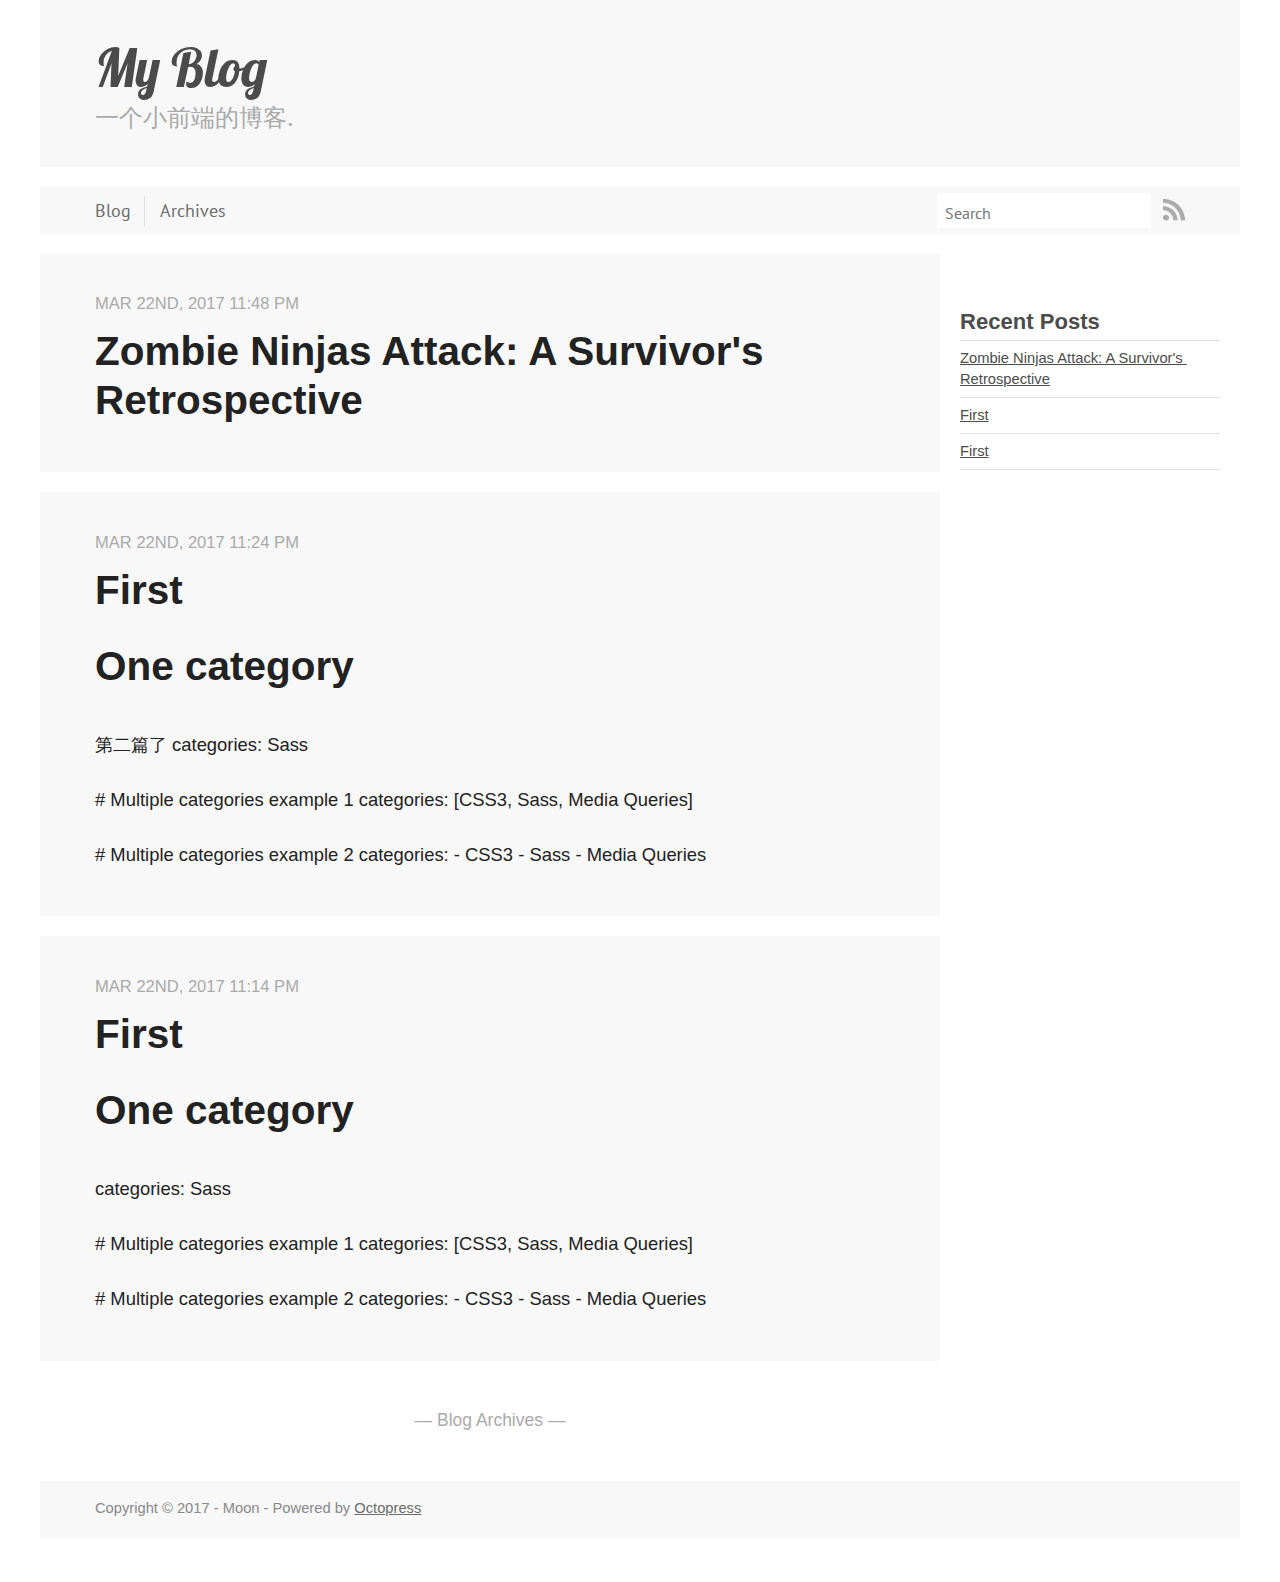
==== commit 4a082303: "Site updated at 2017-03-22 16:26:25 UTC" ====
--- a/index.html
+++ b/index.html
@@ -1,11 +1,16 @@
+
 <!DOCTYPE html>
-<html class="no-js" lang="en">
+<!--[if IEMobile 7 ]><html class="no-js iem7"><![endif]-->
+<!--[if lt IE 9]><html class="no-js lte-ie8"><![endif]-->
+<!--[if (gt IE 8)|(gt IEMobile 7)|!(IEMobile)|!(IE)]><!--><html class="no-js" lang="en"><!--<![endif]-->
 <head>
   <meta charset="utf-8">
   <title>My Blog</title>
   <meta name="author" content="Moon">
 
   
+  <meta name="description" content="
+">
   
 
   <!-- http://t.co/dKP3o1e -->
@@ -14,133 +19,105 @@
   <meta name="viewport" content="width=device-width, initial-scale=1">
 
   
-  <link rel="canonical" href="http://moonsin.github.io/">
-  <link href="/favicon.png" type="image/png" rel="icon">
+  <link rel="canonical" href="http://moonsin.github.io">
+  <link href="/favicon.ico" rel="icon">
+  <link href="/stylesheets/screen.css" media="screen, projection" rel="stylesheet" type="text/css">
   <link href="/atom.xml" rel="alternate" title="My Blog" type="application/atom+xml">
-
-  <!-- http://opengraphprotocol.org/ -->
-  <meta name="twitter:card" content="summary_large_image">
-  <meta property="og:type" content="website">
-  <meta property="og:url" content="http://moonsin.github.io/">
-  <meta property="og:title" content="My Blog">
-  
-
-  <script src="/javascripts/libs/jquery/jquery-2.1.3.min.js"></script>
-
-<link href="/assets/bootstrap/dist/css/bootstrap.min.css" rel="stylesheet" type="text/css">
-<link href="/assets/bootstrap/dist/css/bootstrap-theme.min.css" rel="stylesheet" type="text/css">
-
-<link rel="stylesheet" type="text/css" href="https://maxcdn.bootstrapcdn.com/font-awesome/4.7.0/css/font-awesome.min.css">
-
-
-  
-  <link href="/stylesheets/screen.css" media="screen, projection, print" rel="stylesheet" type="text/css">
+  <script src="/javascripts/modernizr-2.0.js"></script>
+  <script src="//ajax.googleapis.com/ajax/libs/jquery/1.9.1/jquery.min.js"></script>
+  <script>!window.jQuery && document.write(unescape('%3Cscript src="./javascripts/libs/jquery.min.js"%3E%3C/script%3E'))</script>
+  <script src="/javascripts/octopress.js" type="text/javascript"></script>
+  <!--Fonts from Google"s Web font directory at http://google.com/webfonts -->
+<link href="//fonts.googleapis.com/css?family=PT+Serif:regular,italic,bold,bolditalic" rel="stylesheet" type="text/css">
+<link href="//fonts.googleapis.com/css?family=PT+Sans:regular,italic,bold,bolditalic" rel="stylesheet" type="text/css">
 
   
 
 </head>
 
-  <body   >
-    <a href="#content" class="sr-only sr-only-focusable">Skip to main content</a>
-    <div id="wrap">
+<body   >
+  <header role="banner"><hgroup>
+  <h1><a href="/">My Blog</a></h1>
+  
+    <h2>一个小前端的博客.</h2>
+  
+</hgroup>
+
+</header>
+  <nav role="navigation"><ul class="subscription" data-subscription="rss">
+  <li><a href="/atom.xml" rel="subscribe-rss" title="subscribe via RSS">RSS</a></li>
+  
+</ul>
+  
+<form action="https://www.baidu.com/search" method="get">
+  <fieldset role="search">
+    <input type="hidden" name="q" value="site:moonsin.github.io" />
+    <input class="search" type="text" name="q" results="0" placeholder="Search"/>
+  </fieldset>
+</form>
+  
+<ul class="main-navigation">
+  <li><a href="/">Blog</a></li>
+  <li><a href="/blog/archives">Archives</a></li>
+</ul>
+
+</nav>
+  <div id="main">
+    <div id="content">
+      <div class="blog-index">
+  
+  
+  
+    <article>
       
-      <div id="banner-image">
-        <div class="layer">
-          <div id="banner-text">
-            <h1 class="page-title">My Blog</h1>
-            <p class="page-desc">
-              一个小前端的博客.<br>
-            </p>
-            <br>
-            <br>
-            <div class="page-links center">
-              <ul class="index-nav">
-                  <li ><a href="#">Projects</a></li>
-<li ><a href="/blog/archives">Archives</a></li>
-<li ><a href="#">About</a></li>
-              </ul>
-            </div>
-          </div>
-        </div>
-      </div>
+  <header>
+    
+      <h1 class="entry-title"><a href="/blog/2017/03/22/zombie-ninjas-attack-a-survivors-retrospective/">Zombie Ninjas Attack: A Survivor's Retrospective</a></h1>
+    
+    
+      <p class="meta">
+        
+
+
+
+
+<time class='entry-date' datetime='2017-03-22T23:48:45+08:00'><span class='date'><span class='date-month'>Mar</span> <span class='date-day'>22</span><span class='date-suffix'>nd</span>, <span class='date-year'>2017</span></span> <span class='time'>11:48 pm</span></time>
+        
+      </p>
+    
+  </header>
+
+
+  <div class="entry-content">
+</div>
+  
+  
+
+
+    </article>
+  
+  
+    <article>
       
-      <div id="main" role="main" class="container">
-        <div id="content">
-          <div class="row">
-  <div class="page-content">
-    <div class="blog-index" itemscope itemtype="http://schema.org/Blog">
-    <meta itemprop="name" content="My Blog" />
-    
-    <meta itemprop="url" content="http://moonsin.github.io" />
-      
-      
-      
-        <article class="post" itemprop="blogPost" itemscope itemtype="http://schema.org/BlogPosting">
-          
-  <header class="page-header">
-    
-      <p class="meta text-muted text-uppercase">
-        
-
-
-
-
-
-
-
-
-
-
-
-
-<span class="glyphicon glyphicon-calendar"></span> <time datetime="2017-03-22T23:48:45+08:00"  data-updated="true" itemprop="datePublished dateCreated">ordinal</time>
+  <header>
+    
+      <h1 class="entry-title"><a href="/blog/2017/03/22/second/">First</a></h1>
+    
+    
+      <p class="meta">
+        
+
+
+
+
+<time class='entry-date' datetime='2017-03-22T23:24:34+08:00'><span class='date'><span class='date-month'>Mar</span> <span class='date-day'>22</span><span class='date-suffix'>nd</span>, <span class='date-year'>2017</span></span> <span class='time'>11:24 pm</span></time>
         
       </p>
     
-    
-      <h2 class="entry-title" itemprop="name headline"><a href="/blog/2017/03/22/zombie-ninjas-attack-a-survivors-retrospective/" itemprop="url">Zombie Ninjas Attack: A Survivor's Retrospective</a></h2>
-    
   </header>
 
 
-  <div class="entry-content clearfix" itemprop="articleBody description">
-</div>
-  
-  
-
-
-        </article>
-      
-      
-        <article class="post" itemprop="blogPost" itemscope itemtype="http://schema.org/BlogPosting">
-          
-  <header class="page-header">
-    
-      <p class="meta text-muted text-uppercase">
-        
-
-
-
-
-
-
-
-
-
-
-
-
-<span class="glyphicon glyphicon-calendar"></span> <time datetime="2017-03-22T23:24:34+08:00"  data-updated="true" itemprop="datePublished dateCreated">ordinal</time>
-        
-      </p>
-    
-    
-      <h2 class="entry-title" itemprop="name headline"><a href="/blog/2017/03/22/second/" itemprop="url">First</a></h2>
-    
-  </header>
-
-
-  <div class="entry-content clearfix" itemprop="articleBody description"><h1>One category</h1>
+  <div class="entry-content"><h1>One category</h1>
 
 <p>第二篇了
 categories: Sass</p>
@@ -158,38 +135,30 @@
   
 
 
-        </article>
+    </article>
+  
+  
+    <article>
       
-      
-        <article class="post" itemprop="blogPost" itemscope itemtype="http://schema.org/BlogPosting">
-          
-  <header class="page-header">
-    
-      <p class="meta text-muted text-uppercase">
-        
-
-
-
-
-
-
-
-
-
-
-
-
-<span class="glyphicon glyphicon-calendar"></span> <time datetime="2017-03-22T23:14:34+08:00"  data-updated="true" itemprop="datePublished dateCreated">ordinal</time>
+  <header>
+    
+      <h1 class="entry-title"><a href="/blog/2017/03/22/first/">First</a></h1>
+    
+    
+      <p class="meta">
+        
+
+
+
+
+<time class='entry-date' datetime='2017-03-22T23:14:34+08:00'><span class='date'><span class='date-month'>Mar</span> <span class='date-day'>22</span><span class='date-suffix'>nd</span>, <span class='date-year'>2017</span></span> <span class='time'>11:14 pm</span></time>
         
       </p>
     
-    
-      <h2 class="entry-title" itemprop="name headline"><a href="/blog/2017/03/22/first/" itemprop="url">First</a></h2>
-    
   </header>
 
 
-  <div class="entry-content clearfix" itemprop="articleBody description"><h1>One category</h1>
+  <div class="entry-content"><h1>One category</h1>
 
 <p>categories: Sass</p>
 
@@ -206,37 +175,51 @@
   
 
 
-        </article>
-      
+    </article>
+  
+  <div class="pagination">
+    
+    <a href="/blog/archives">Blog Archives</a>
+    
+  </div>
+</div>
+<aside class="sidebar">
+  
+    <section>
+  <h1>Recent Posts</h1>
+  <ul id="recent_posts">
+    
+      <li class="post">
+        <a href="/blog/2017/03/22/zombie-ninjas-attack-a-survivors-retrospective/">Zombie Ninjas Attack: A Survivor's Retrospective</a>
+      </li>
+    
+      <li class="post">
+        <a href="/blog/2017/03/22/second/">First</a>
+      </li>
+    
+      <li class="post">
+        <a href="/blog/2017/03/22/first/">First</a>
+      </li>
+    
+  </ul>
+</section>
+
+
+
+
+
+  
+</aside>
+
     </div>
-
-    <ul class="pager">
-      
-        <li class="previous disabled"><a href="#">&larr;&nbsp;Older</a></li>
-      
-      <li><a href="/blog/archives">Blog Archives</a></li>
-      
-        <li class="next disabled"><a href="#">Newer&nbsp;&rarr;</a></li>
-      
-    </ul>
   </div>
-</div>
-
-        </div>
-      </div>
-    </div>
-    <footer role="contentinfo"><div class="container">
-    <p class="text-muted credits">
-  Copyright &copy; 2017 - Moon<br>
-  <small>
-      <span class="credit">Powered by <a href="http://octopress.org">Octopress</a></span>,
-      <span class="credit">customized with <a href="https://github.com/bhrigu123/abacus">abacus theme</a></span>.
-  </small>
+  <footer role="contentinfo"><p>
+  Copyright &copy; 2017 - Moon -
+  <span class="credit">Powered by <a href="http://octopress.org">Octopress</a></span>
 </p>
 
-</div>
 </footer>
-    
+  
 
 
 
@@ -255,9 +238,8 @@
   </script>
 
 
-<script src="/assets/bootstrap/dist/js/bootstrap.min.js"></script>
-<script src="/javascripts/modernizr.js"></script>
-
-
-  </body>
+
+
+
+</body>
 </html>
--- a/stylesheets/screen.css
+++ b/stylesheets/screen.css
@@ -1 +1 @@
-h1,h2,h3{margin-top:32px;margin-bottom:12px;font-weight:bold;line-height:1.2}h4,h5,h6{line-height:1.3}.entry-content{font-size:18px}.entry-content p{margin:0 0 1.75em 0;letter-spacing:0.01rem;font-size:1.8rem;line-height:1.75em;color:#3A4145}.blog-index p{margin:0}q{font-style:italic}q:before{content:"\201C"}q:after{content:"\201D"}.flex-content,article img,article video,article .flash-video{max-width:100%;height:auto}.basic-alignment.left,article img.left,article video.left,article .left.flash-video{float:left;margin-right:1.5em}.basic-alignment.right,article img.right,article video.right,article .right.flash-video{float:right;margin-left:1.5em}.basic-alignment.center,article img.center,article video.center,article .center.flash-video{display:block;margin:0 auto 1.5em}.basic-alignment.left,article img.left,article video.left,article .left.flash-video,.basic-alignment.right,article img.right,article video.right,article .right.flash-video{margin-bottom:.8em}.text-uppercase{text-transform:uppercase}.page-content{margin:40px auto;max-width:750px;line-height:1.6;padding:0 10px}section{margin-bottom:40px}.sans,html .gist .gist-file .gist-meta{font-family:"PT Sans","Helvetica Neue",Arial,sans-serif}.serif{font-family:"PT Serif",Georgia,Times,"Times New Roman",serif}.mono{font-family:Menlo,Monaco,"Andale Mono","lucida console","Courier New",monospace}h4{font-weight:bold}header[role=banner] .navbar li img{height:18px}header[role=banner] .navbar a.subscribe-rss,header[role=banner] .navbar a.subscribe-email{padding-top:0.9em;padding-bottom:0.9em}article img:not(.no-border){-moz-border-radius:.3em;-webkit-border-radius:.3em;border-radius:.3em;-moz-box-shadow:rgba(0,0,0,0.15) 0 1px 4px;-webkit-box-shadow:rgba(0,0,0,0.15) 0 1px 4px;box-shadow:rgba(0,0,0,0.15) 0 1px 4px;-moz-box-sizing:border-box;-webkit-box-sizing:border-box;box-sizing:border-box;border:#fff 0.5em solid}article video,article .flash-video{margin:0 auto 1.5em}article video{display:block;width:100%}article .flash-video>div{position:relative;display:block;padding-bottom:56.25%;padding-top:1px;height:0;overflow:hidden}article .flash-video>div iframe,article .flash-video>div object,article .flash-video>div embed{position:absolute;top:0;left:0;width:100%;height:100%}article>footer{padding-bottom:1em;margin-top:2em}article>footer p.meta{margin-bottom:.8em;clear:both}.separator{content:"\2022 ";padding:0 .4em 0 .2em;display:inline-block}.page-header p.meta{margin-bottom:0}.page-header .entry-title{margin-top:0}.pager{margin-top:42px}.meta.pager{margin-top:24px}#archive #content>div,#archive #content>div>article{padding-top:0}#blog-archives article{border-bottom:none;margin-top:inherit;margin-bottom:inherit;padding:1em 0 1em;position:relative}#blog-archives article:last-child{background:none}#blog-archives .year{border:none;display:none}#blog-archives .post-title{margin-bottom:.3em}#blog-archives .post-title a{font-weight:normal;display:inline-block}#blog-archives .entry-content{display:none}#blog-archives time .month,#blog-archives time .day{display:inline-block}#blog-archives time .month{text-transform:uppercase}@media only screen and (min-width: 768px){#blog-archives article{margin-left:7em}#blog-archives h2.year{float:left;margin-top:1.6em;font-weight:normal;display:inline-block;position:relative}#blog-archives time.year{display:none}#blog-archives article{padding-bottom:.7em}#blog-archives a.category{line-height:1.1em}}#content>.category article{margin-left:0;padding-left:6.8em}#content>.category .year{display:inline}#banner-image{position:relative;height:60vh;background-image:url("/images/banner.jpg");min-height:500px;background-size:cover;background-repeat:no-repeat;background-position:center center}#banner-text{position:absolute;color:white;width:100%;top:17%;margin:0 auto;text-align:center}#banner-text a{text-decoration:underline}.layer{background-color:rgba(60,60,58,0.5);position:absolute;top:0;left:0;width:100%;height:100%}.page-title{font-size:5rem;font-weight:700}.page-desc{font-size:2rem;line-height:1.5;font-weight:100;margin:0 auto}@media (min-width: 1300px){.page-desc{width:50%}}@media (min-width: 800px) and (max-width: 1300px){.page-desc{width:60%}}@media (min-width: 690px) and (max-width: 800px){.page-desc{width:75%}}@media (max-width: 600px){.page-desc{width:100%}}.page-links a{font-size:2.2rem;line-height:1.5;color:white;text-decoration:none;padding:15px 15px 15px 15px}.page-links a:hover{background-color:rgba(128,128,128,0.3)}.index-nav{list-style:none;padding:0}.index-nav>li{display:inline-block;float:none}.post-footer{position:relative;margin:6rem 0 0 0;padding:3rem 0 0 0;border-top:#EBF2F6 1px solid}.author-image{box-sizing:border-box;display:block;position:absolute;top:-40px;left:50%;margin-left:-40px;width:80px;height:80px;border-radius:100%;overflow:hidden;padding:6px;background:#fff;z-index:2;box-shadow:#E7EEF2 0 0 0 1px}.author-image .img{position:relative;display:block;width:100%;height:100%;background-size:cover;background-position:center center;border-radius:100%}.author .author-meta,.author .author-meta a{color:#9EABB3 !important}.post-footer h4{font-size:1.8rem;margin:0}.post-footer .share{position:absolute;top:4rem;right:0;width:140px}@media only screen and (max-width: 500px){.post-footer .share{position:static;text-align:center;width:auto}.post-footer .author{text-align:center}}.post-footer .share a{font-size:1.8rem;display:inline-block;margin:1rem 1.6rem 1.6rem 0;color:#BBC7CC;text-decoration:none}.fa{transition:all 0.5s ease 0s}.fa-twitter:hover{color:#55acee !important}.fa-facebook:hover{color:#3b5998 !important}.fa-google-plus:hover{color:red !important}.pager a{white-space:normal !important;background-image:none !important}.pager-title{color:#337ab7}.gist-file table.highlight{width:100%}.highlight{-moz-border-radius:5px;-webkit-border-radius:5px;border-radius:5px}.highlight table td.code{width:100%}figcaption+.highlight{-moz-border-radius-topleft:0;-webkit-border-top-left-radius:0;border-top-left-radius:0;-moz-border-radius-topright:0;-webkit-border-top-right-radius:0;border-top-right-radius:0}.highlight .line-numbers{text-align:right;font-size:13px;line-height:1.45em;background:#fff url('/images/noise.png?1490199497') top left !important;border-right:1px solid #ebe4ce !important;-moz-box-shadow:#fff -1px 0 inset;-webkit-box-shadow:#fff -1px 0 inset;box-shadow:#fff -1px 0 inset;text-shadow:#f1ecdc 0 -1px;padding:1em .8em .8em .8em;-moz-border-radius:0;-webkit-border-radius:0;border-radius:0}.highlight .line-numbers span{color:#93a1a1 !important}.gist-file .highlight .line-numbers{font-size:inherit;padding-top:.5em !important}figure.code,.gist,pre{-moz-box-shadow:rgba(0,0,0,0.06) 0 0 10px;-webkit-box-shadow:rgba(0,0,0,0.06) 0 0 10px;box-shadow:rgba(0,0,0,0.06) 0 0 10px}figure.code .highlight pre,.gist .highlight pre,pre .highlight pre{-moz-box-shadow:none;-webkit-box-shadow:none;box-shadow:none}.gist .highlight *::-moz-selection,figure.code .highlight *::-moz-selection{background:#c7c7c7;color:inherit;text-shadow:#839496 0 1px}.gist .highlight *::-webkit-selection,figure.code .highlight *::-webkit-selection{background:#c7c7c7;color:inherit;text-shadow:#839496 0 1px}.gist .highlight *::selection,figure.code .highlight *::selection{background:#c7c7c7;color:inherit;text-shadow:#839496 0 1px}html .gist .gist-file{margin-bottom:0;position:relative;border:none;padding-top:2.5em !important}html .gist .gist-file .highlight{margin-bottom:0}html .gist .gist-file .gist-syntax{background:none !important}html .gist .gist-file .gist-syntax .gist-highlight{background:#fcfcfc !important}html .gist .gist-file .gist-syntax .highlight pre{padding:0}html .gist .gist-file .gist-meta{padding:.6em 0.8em;color:#93a1a1;font-size:.7em !important;background:transparent;line-height:1.5em}html .gist .gist-file .gist-meta a{color:#76888b !important;text-decoration:none}html .gist .gist-file .gist-meta a:hover,html .gist .gist-file .gist-meta a:focus{text-decoration:underline}html .gist .gist-file .gist-meta a:hover{color:#586e75 !important}html .gist .gist-file .gist-meta a[href*='#file']{top:0.75em;left:0.5em;position:absolute;color:#474747 !important}html .gist .gist-file .gist-meta a[href*='#file']:hover{color:#1863a1 !important}html .gist .gist-file .gist-meta a[href*=raw]{top:0.75em;position:absolute;right:.8em;text-decoration:none;z-index:1;font-size:13px;padding-left:3em}html .gist .gist-file .gist-meta a[href*=raw]:hover,html .gist .gist-file .gist-meta a[href*=raw]:focus{text-decoration:underline}.pre-code,html .gist .gist-file .gist-syntax .highlight pre,.highlight code{white-space:pre;font-family:Menlo,Monaco,"Andale Mono","lucida console","Courier New",monospace !important;overflow:scroll;overflow-y:hidden;display:block;padding:.8em;overflow-x:auto;line-height:1.45em;background:#fcfcfc url('/images/noise.png?1490199497') top left !important;color:#586e75 !important}.pre-code span,html .gist .gist-file .gist-syntax .highlight pre span,.highlight code span{color:#586e75 !important}.pre-code span,html .gist .gist-file .gist-syntax .highlight pre span,.highlight code span{font-style:normal !important;font-weight:normal !important}.pre-code .c,html .gist .gist-file .gist-syntax .highlight pre .c,.highlight code .c{color:#93a1a1 !important;font-style:italic !important}.pre-code .cm,html .gist .gist-file .gist-syntax .highlight pre .cm,.highlight code .cm{color:#93a1a1 !important;font-style:italic !important}.pre-code .cp,html .gist .gist-file .gist-syntax .highlight pre .cp,.highlight code .cp{color:#93a1a1 !important;font-style:italic !important}.pre-code .c1,html .gist .gist-file .gist-syntax .highlight pre .c1,.highlight code .c1{color:#93a1a1 !important;font-style:italic !important}.pre-code .cs,html .gist .gist-file .gist-syntax .highlight pre .cs,.highlight code .cs{color:#93a1a1 !important;font-weight:bold !important;font-style:italic !important}.pre-code .err,html .gist .gist-file .gist-syntax .highlight pre .err,.highlight code .err{color:#dc322f !important;background:none !important}.pre-code .k,html .gist .gist-file .gist-syntax .highlight pre .k,.highlight code .k{color:#cb4b16 !important}.pre-code .o,html .gist .gist-file .gist-syntax .highlight pre .o,.highlight code .o{color:#586e75 !important;font-weight:bold !important}.pre-code .p,html .gist .gist-file .gist-syntax .highlight pre .p,.highlight code .p{color:#586e75 !important}.pre-code .ow,html .gist .gist-file .gist-syntax .highlight pre .ow,.highlight code .ow{color:#2aa198 !important;font-weight:bold !important}.pre-code .gd,html .gist .gist-file .gist-syntax .highlight pre .gd,.highlight code .gd{color:#586e75 !important;background-color:#f4cac9 !important;display:inline-block}.pre-code .gd .x,html .gist .gist-file .gist-syntax .highlight pre .gd .x,.highlight code .gd .x{color:#586e75 !important;background-color:#f1b5b4 !important;display:inline-block}.pre-code .ge,html .gist .gist-file .gist-syntax .highlight pre .ge,.highlight code .ge{color:#586e75 !important;font-style:italic !important}.pre-code .gh,html .gist .gist-file .gist-syntax .highlight pre .gh,.highlight code .gh{color:#93a1a1 !important}.pre-code .gi,html .gist .gist-file .gist-syntax .highlight pre .gi,.highlight code .gi{color:#586e75 !important;background-color:#e4e8ca !important;display:inline-block}.pre-code .gi .x,html .gist .gist-file .gist-syntax .highlight pre .gi .x,.highlight code .gi .x{color:#586e75 !important;background-color:#ccd497 !important;display:inline-block}.pre-code .gs,html .gist .gist-file .gist-syntax .highlight pre .gs,.highlight code .gs{color:#586e75 !important;font-weight:bold !important}.pre-code .gu,html .gist .gist-file .gist-syntax .highlight pre .gu,.highlight code .gu{color:#6c71c4 !important}.pre-code .kc,html .gist .gist-file .gist-syntax .highlight pre .kc,.highlight code .kc{color:#859900 !important;font-weight:bold !important}.pre-code .kd,html .gist .gist-file .gist-syntax .highlight pre .kd,.highlight code .kd{color:#268bd2 !important}.pre-code .kp,html .gist .gist-file .gist-syntax .highlight pre .kp,.highlight code .kp{color:#cb4b16 !important;font-weight:bold !important}.pre-code .kr,html .gist .gist-file .gist-syntax .highlight pre .kr,.highlight code .kr{color:#d33682 !important;font-weight:bold !important}.pre-code .kt,html .gist .gist-file .gist-syntax .highlight pre .kt,.highlight code .kt{color:#2aa198 !important}.pre-code .n,html .gist .gist-file .gist-syntax .highlight pre .n,.highlight code .n{color:#268bd2 !important}.pre-code .na,html .gist .gist-file .gist-syntax .highlight pre .na,.highlight code .na{color:#268bd2 !important}.pre-code .nb,html .gist .gist-file .gist-syntax .highlight pre .nb,.highlight code .nb{color:#859900 !important}.pre-code .nc,html .gist .gist-file .gist-syntax .highlight pre .nc,.highlight code .nc{color:#d33682 !important}.pre-code .no,html .gist .gist-file .gist-syntax .highlight pre .no,.highlight code .no{color:#b58900 !important}.pre-code .nl,html .gist .gist-file .gist-syntax .highlight pre .nl,.highlight code .nl{color:#859900 !important}.pre-code .ne,html .gist .gist-file .gist-syntax .highlight pre .ne,.highlight code .ne{color:#268bd2 !important;font-weight:bold !important}.pre-code .nf,html .gist .gist-file .gist-syntax .highlight pre .nf,.highlight code .nf{color:#268bd2 !important;font-weight:bold !important}.pre-code .nn,html .gist .gist-file .gist-syntax .highlight pre .nn,.highlight code .nn{color:#b58900 !important}.pre-code .nt,html .gist .gist-file .gist-syntax .highlight pre .nt,.highlight code .nt{color:#268bd2 !important;font-weight:bold !important}.pre-code .nx,html .gist .gist-file .gist-syntax .highlight pre .nx,.highlight code .nx{color:#b58900 !important}.pre-code .vg,html .gist .gist-file .gist-syntax .highlight pre .vg,.highlight code .vg{color:#268bd2 !important}.pre-code .vi,html .gist .gist-file .gist-syntax .highlight pre .vi,.highlight code .vi{color:#268bd2 !important}.pre-code .nv,html .gist .gist-file .gist-syntax .highlight pre .nv,.highlight code .nv{color:#268bd2 !important}.pre-code .mf,html .gist .gist-file .gist-syntax .highlight pre .mf,.highlight code .mf{color:#2aa198 !important}.pre-code .m,html .gist .gist-file .gist-syntax .highlight pre .m,.highlight code .m{color:#2aa198 !important}.pre-code .mh,html .gist .gist-file .gist-syntax .highlight pre .mh,.highlight code .mh{color:#2aa198 !important}.pre-code .mi,html .gist .gist-file .gist-syntax .highlight pre .mi,.highlight code .mi{color:#2aa198 !important}.pre-code .s,html .gist .gist-file .gist-syntax .highlight pre .s,.highlight code .s{color:#2aa198 !important}.pre-code .sd,html .gist .gist-file .gist-syntax .highlight pre .sd,.highlight code .sd{color:#2aa198 !important}.pre-code .s2,html .gist .gist-file .gist-syntax .highlight pre .s2,.highlight code .s2{color:#2aa198 !important}.pre-code .se,html .gist .gist-file .gist-syntax .highlight pre .se,.highlight code .se{color:#dc322f !important}.pre-code .si,html .gist .gist-file .gist-syntax .highlight pre .si,.highlight code .si{color:#268bd2 !important}.pre-code .sr,html .gist .gist-file .gist-syntax .highlight pre .sr,.highlight code .sr{color:#2aa198 !important}.pre-code .s1,html .gist .gist-file .gist-syntax .highlight pre .s1,.highlight code .s1{color:#2aa198 !important}.pre-code div .gd,html .gist .gist-file .gist-syntax .highlight pre div .gd,.highlight code div .gd,.pre-code div .gd .x,html .gist .gist-file .gist-syntax .highlight pre div .gd .x,.highlight code div .gd .x,.pre-code div .gi,html .gist .gist-file .gist-syntax .highlight pre div .gi,.highlight code div .gi,.pre-code div .gi .x,html .gist .gist-file .gist-syntax .highlight pre div .gi .x,.highlight code div .gi .x{display:inline-block;width:100%}.highlight,.gist-highlight{margin-bottom:1.8em;background:#fcfcfc url('/images/noise.png?1490199497') top left;overflow-y:hidden;overflow-x:auto}.highlight pre,.gist-highlight pre{background:none;-moz-border-radius:0px;-webkit-border-radius:0px;border-radius:0px;border:none;padding:0;margin-bottom:0}pre::-webkit-scrollbar,.highlight::-webkit-scrollbar,.gist-highlight::-webkit-scrollbar{height:.5em;background:rgba(0,0,0,0.15)}pre::-webkit-scrollbar-thumb:horizontal,.highlight::-webkit-scrollbar-thumb:horizontal,.gist-highlight::-webkit-scrollbar-thumb:horizontal{background:rgba(0,0,0,0.15);-webkit-border-radius:4px;border-radius:4px}.highlight code{background:#000}figure.code,.gist{background:none;padding:0;margin-bottom:1.5em}figure.code pre,.gist pre{margin-bottom:0}figure.code figcaption,.gist figcaption{position:relative}figure.code .highlight,.gist .highlight{margin-bottom:0}.code-title{text-align:center;font-size:13px;line-height:2em;text-shadow:#cbcccc 0 1px 0;color:#474747;font-weight:normal;margin-bottom:0;-moz-border-radius-topleft:5px;-webkit-border-top-left-radius:5px;border-top-left-radius:5px;-moz-border-radius-topright:5px;-webkit-border-top-right-radius:5px;border-top-right-radius:5px;font-family:"Helvetica Neue", Arial, "Lucida Grande", "Lucida Sans Unicode", Lucida, sans-serif;background:#aaa url('/images/code_bg.png?1490199497') top repeat-x;border:1px solid #565656;border-top-color:#cbcbcb;border-left-color:#a5a5a5;border-right-color:#a5a5a5;border-bottom:0}.download-source,figure.code figcaption a,.gist figcaption a{top:0.9em;position:absolute;right:.8em;text-decoration:none;z-index:1;font-size:13px;padding-left:3em}.download-source:hover,figure.code figcaption a:hover,.gist figcaption a:hover,.download-source:focus,figure.code figcaption a:focus,.gist figcaption a:focus{text-decoration:underline}figure.code:not(.panel),.gist{border:1px solid #ddd;-moz-border-radius:5px;-webkit-border-radius:5px;border-radius:5px}figure.code:not(.panel) .highlight,.gist .highlight{border-top:1px solid #ddd;-moz-border-radius:5px;-webkit-border-radius:5px;border-radius:5px;-moz-border-radius-topleft:0;-webkit-border-top-left-radius:0;border-top-left-radius:0;-moz-border-radius-topright:0;-webkit-border-top-right-radius:0;border-top-right-radius:0}figure.code:not(.panel) figcaption,.gist figcaption{padding:10px 15px}figure.code:not(.panel) figcaption,figure.code:not(.panel) .gist-file,.gist figcaption,.gist .gist-file{color:#333;background-color:#f5f5f5;-moz-border-radius:5px;-webkit-border-radius:5px;border-radius:5px}figure.code:not(.panel) figcaption a[href*='#file'],figure.code:not(.panel) .gist-file a[href*='#file'],.gist figcaption a[href*='#file'],.gist .gist-file a[href*='#file']{font-size:16px;line-height:1.45em;font-weight:bold}#gh_repos p{font-size:13px}.gh-profile-link{margin:6px;font-size:13px}.googleplus h1{-moz-box-shadow:none !important;-webkit-box-shadow:none !important;-o-box-shadow:none !important;box-shadow:none !important;border-bottom:0px none !important}.googleplus a{text-decoration:none;white-space:normal !important;line-height:32px}.googleplus a img{float:left;margin-right:0.5em;border:0 none}.googleplus-hidden{position:absolute;top:-1000em;left:-1000em}body figure.code{padding:0}body figure.code .highlight code{-moz-border-radius:0;-webkit-border-radius:0;border-radius:0}body figure.code .highlight pre{white-space:pre}html,body{height:100%}#wrap{min-height:100%;height:auto !important;height:100%;margin:0 auto -60px;padding:0 0 60px}footer[role=contentinfo]{height:60px}@media print{body *{visibility:hidden}.no-print,.no-print *{display:none !important}.page-content,.page-content *{visibility:visible}.page-content{position:absolute;left:0;top:0}}
+@import url(http://fonts.googleapis.com/css?family=Lobster);html,body,div,span,applet,object,iframe,h1,h2,h3,h4,h5,h6,p,blockquote,pre,a,abbr,acronym,address,big,cite,code,del,dfn,em,img,ins,kbd,q,s,samp,small,strike,strong,sub,sup,tt,var,b,u,i,center,dl,dt,dd,ol,ul,li,fieldset,form,label,legend,table,caption,tbody,tfoot,thead,tr,th,td,article,aside,canvas,details,embed,figure,figcaption,footer,header,hgroup,menu,nav,output,ruby,section,summary,time,mark,audio,video{margin:0;padding:0;border:0;font:inherit;font-size:100%;vertical-align:baseline}html{line-height:1}ol,ul{list-style:none}table{border-collapse:collapse;border-spacing:0}caption,th,td{text-align:left;font-weight:normal;vertical-align:middle}q,blockquote{quotes:none}q:before,q:after,blockquote:before,blockquote:after{content:"";content:none}a img{border:none}article,aside,details,figcaption,figure,footer,header,hgroup,main,menu,nav,section,summary{display:block}a{color:#1863a1}a:visited{color:#751590}a:focus{color:#0181eb}a:hover{color:#0181eb}a:active{color:#01579f}aside.sidebar a{color:#222}aside.sidebar a:focus{color:#0181eb}aside.sidebar a:hover{color:#0181eb}aside.sidebar a:active{color:#01579f}a{-moz-transition:color .3s;-o-transition:color .3s;-webkit-transition:color .3s;transition:color .3s}html{background:#252525 url('/images/line-tile.png?1490199965') top left}body>div{background:#f2f2f2 url('/images/noise.png?1490199965') top left;border-bottom:1px solid #bfbfbf}body>div>div{background:#f8f8f8 url('/images/noise.png?1490199965') top left;border-right:1px solid #e0e0e0}.heading,body>header h1,h1,h2,h3,h4,h5,h6{font-family:"PT Serif","Georgia","Helvetica Neue",Arial,sans-serif}.sans,body>header h2,article header p.meta,article>footer,#content .blog-index footer,html .gist .gist-file .gist-meta,#blog-archives a.category,#blog-archives time,aside.sidebar section,body>footer{font-family:"PT Sans","Helvetica Neue",Arial,sans-serif}.serif,body,#content .blog-index a[rel=full-article]{font-family:"PT Serif",Georgia,Times,"Times New Roman",serif}.mono,pre,code,tt,p code,li code{font-family:Menlo,Monaco,"Andale Mono","lucida console","Courier New",monospace}body>header h1{font-size:2.2em;font-family:"PT Serif","Georgia","Helvetica Neue",Arial,sans-serif;font-weight:normal;line-height:1.2em;margin-bottom:0.6667em}body>header h2{font-family:"PT Serif","Georgia","Helvetica Neue",Arial,sans-serif}body{line-height:1.5em;color:#222}h1{font-size:2.2em;line-height:1.2em}@media only screen and (min-width: 992px){body{font-size:1.15em}h1{font-size:2.6em;line-height:1.2em}}h1,h2,h3,h4,h5,h6{text-rendering:optimizelegibility;margin-bottom:1em;font-weight:bold}h2,section h1{font-size:1.5em}h3,section h2,section section h1{font-size:1.3em}h4,section h3,section section h2,section section section h1{font-size:1em}h5,section h4,section section h3{font-size:.9em}h6,section h5,section section h4,section section section h3{font-size:.8em}p,article blockquote,ul,ol{margin-bottom:1.5em}ul{list-style-type:disc}ul ul{list-style-type:circle;margin-bottom:0px}ul ul ul{list-style-type:square;margin-bottom:0px}ol{list-style-type:decimal}ol ol{list-style-type:lower-alpha;margin-bottom:0px}ol ol ol{list-style-type:lower-roman;margin-bottom:0px}ul,ul ul,ul ol,ol,ol ul,ol ol{margin-left:1.3em}ul ul,ul ol,ol ul,ol ol{margin-bottom:0em}strong{font-weight:bold}em{font-style:italic}sup,sub{font-size:0.75em;position:relative;display:inline-block;padding:0 .2em;line-height:.8em}sup{top:-.5em}sub{bottom:-.5em}a[rev='footnote']{font-size:.75em;padding:0 .3em;line-height:1}q{font-style:italic}q:before{content:"\201C"}q:after{content:"\201D"}em,dfn{font-style:italic}strong,dfn{font-weight:bold}del,s{text-decoration:line-through}abbr,acronym{border-bottom:1px dotted;cursor:help}hr{margin-bottom:0.2em}small{font-size:.8em}big{font-size:1.2em}article blockquote{font-style:italic;position:relative;font-size:1.2em;line-height:1.5em;padding-left:1em;border-left:4px solid rgba(170,170,170,0.5)}article blockquote cite{font-style:italic}article blockquote cite a{color:#aaa !important;word-wrap:break-word}article blockquote cite:before{content:'\2014';padding-right:.3em;padding-left:.3em;color:#aaa}@media only screen and (min-width: 992px){article blockquote{padding-left:1.5em;border-left-width:4px}}.pullquote-right:before,.pullquote-left:before{padding:0;border:none;content:attr(data-pullquote);float:right;width:45%;margin:.5em 0 1em 1.5em;position:relative;top:7px;font-size:1.4em;line-height:1.45em}.pullquote-left:before{float:left;margin:.5em 1.5em 1em 0}.force-wrap,article a,aside.sidebar a{white-space:-moz-pre-wrap;white-space:-pre-wrap;white-space:-o-pre-wrap;white-space:pre-wrap;word-wrap:break-word}.group,body>header,body>nav,body>footer,body #content>article,body #content>div>article,body #content>div>section,body div.pagination,aside.sidebar,#main,#content,.sidebar{*zoom:1}.group:after,body>header:after,body>nav:after,body>footer:after,body #content>article:after,body #content>div>article:after,body #content>div>section:after,body div.pagination:after,#main:after,#content:after,.sidebar:after{content:"";display:table;clear:both}body{-webkit-text-size-adjust:none;max-width:1200px;position:relative;margin:0 auto}body>header,body>nav,body>footer,body #content>article,body #content>div>article,body #content>div>section{padding-left:18px;padding-right:18px}@media only screen and (min-width: 480px){body>header,body>nav,body>footer,body #content>article,body #content>div>article,body #content>div>section{padding-left:25px;padding-right:25px}}@media only screen and (min-width: 768px){body>header,body>nav,body>footer,body #content>article,body #content>div>article,body #content>div>section{padding-left:35px;padding-right:35px}}@media only screen and (min-width: 992px){body>header,body>nav,body>footer,body #content>article,body #content>div>article,body #content>div>section{padding-left:55px;padding-right:55px}}body div.pagination{margin-left:18px;margin-right:18px}@media only screen and (min-width: 480px){body div.pagination{margin-left:25px;margin-right:25px}}@media only screen and (min-width: 768px){body div.pagination{margin-left:35px;margin-right:35px}}@media only screen and (min-width: 992px){body div.pagination{margin-left:55px;margin-right:55px}}body>header{font-size:1em;padding-top:1.5em;padding-bottom:1.5em}#content{overflow:hidden}#content>div,#content>article{width:100%}aside.sidebar{float:none;padding:0 18px 1px;background-color:#f7f7f7;border-top:1px solid #e0e0e0}.flex-content,article img,article video,article .flash-video,aside.sidebar img{max-width:100%;height:auto}.basic-alignment.left,article img.left,article video.left,article .left.flash-video,aside.sidebar img.left{float:left;margin-right:1.5em}.basic-alignment.right,article img.right,article video.right,article .right.flash-video,aside.sidebar img.right{float:right;margin-left:1.5em}.basic-alignment.center,article img.center,article video.center,article .center.flash-video,aside.sidebar img.center{display:block;margin:0 auto 1.5em}.basic-alignment.left,article img.left,article video.left,article .left.flash-video,aside.sidebar img.left,.basic-alignment.right,article img.right,article video.right,article .right.flash-video,aside.sidebar img.right{margin-bottom:.8em}.toggle-sidebar,.no-sidebar .toggle-sidebar{display:none}@media only screen and (min-width: 750px){body.sidebar-footer aside.sidebar{float:none;width:auto;clear:left;margin:0;padding:0 35px 1px;background-color:#f7f7f7;border-top:1px solid #eaeaea}body.sidebar-footer aside.sidebar section.odd,body.sidebar-footer aside.sidebar section.even{float:left;width:48%}body.sidebar-footer aside.sidebar section.odd{margin-left:0}body.sidebar-footer aside.sidebar section.even{margin-left:4%}body.sidebar-footer aside.sidebar.thirds section{width:30%;margin-left:5%}body.sidebar-footer aside.sidebar.thirds section.first{margin-left:0;clear:both}}body.sidebar-footer #content{margin-right:0px}body.sidebar-footer .toggle-sidebar{display:none}@media only screen and (min-width: 550px){body>header{font-size:1em}}@media only screen and (min-width: 750px){aside.sidebar{float:none;width:auto;clear:left;margin:0;padding:0 35px 1px;background-color:#f7f7f7;border-top:1px solid #eaeaea}aside.sidebar section.odd,aside.sidebar section.even{float:left;width:48%}aside.sidebar section.odd{margin-left:0}aside.sidebar section.even{margin-left:4%}aside.sidebar.thirds section{width:30%;margin-left:5%}aside.sidebar.thirds section.first{margin-left:0;clear:both}}@media only screen and (min-width: 768px){body{-webkit-text-size-adjust:auto}body>header{font-size:1.2em}#main{padding:0;margin:0 auto}#content{overflow:visible;margin-right:240px;position:relative}.no-sidebar #content{margin-right:0;border-right:0}.collapse-sidebar #content{margin-right:20px}#content>div,#content>article{padding-top:17.5px;padding-bottom:17.5px;float:left}aside.sidebar{width:210px;padding:0 15px 15px;background:none;clear:none;float:left;margin:0 -100% 0 0}aside.sidebar section{width:auto;margin-left:0}aside.sidebar section.odd,aside.sidebar section.even{float:none;width:auto;margin-left:0}.collapse-sidebar aside.sidebar{float:none;width:auto;clear:left;margin:0;padding:0 35px 1px;background-color:#f7f7f7;border-top:1px solid #eaeaea}.collapse-sidebar aside.sidebar section.odd,.collapse-sidebar aside.sidebar section.even{float:left;width:48%}.collapse-sidebar aside.sidebar section.odd{margin-left:0}.collapse-sidebar aside.sidebar section.even{margin-left:4%}.collapse-sidebar aside.sidebar.thirds section{width:30%;margin-left:5%}.collapse-sidebar aside.sidebar.thirds section.first{margin-left:0;clear:both}}@media only screen and (min-width: 992px){body>header{font-size:1.3em}#content{margin-right:300px}#content>div,#content>article{padding-top:27.5px;padding-bottom:27.5px}aside.sidebar{width:260px;padding:1.2em 20px 20px}.collapse-sidebar aside.sidebar{padding-left:55px;padding-right:55px}}@media only screen and (min-width: 768px){ul,ol{margin-left:0}}body>header{background:#333}body>header h1{display:inline-block;margin:0}body>header h1 a,body>header h1 a:visited,body>header h1 a:hover{color:#f2f2f2;text-decoration:none}body>header h2{margin:.2em 0 0;font-size:1em;color:#aaa;font-weight:normal}body>nav{position:relative;background-color:#ccc;background:url('/images/noise.png?1490199965'),url('[data-uri]');background:url('/images/noise.png?1490199965'),-webkit-gradient(linear, 50% 0%, 50% 100%, color-stop(0%, #e0e0e0),color-stop(50%, #cccccc),color-stop(100%, #b0b0b0));background:url('/images/noise.png?1490199965'),-moz-linear-gradient(#e0e0e0,#cccccc,#b0b0b0);background:url('/images/noise.png?1490199965'),-webkit-linear-gradient(#e0e0e0,#cccccc,#b0b0b0);background:url('/images/noise.png?1490199965'),linear-gradient(#e0e0e0,#cccccc,#b0b0b0);border-top:1px solid #f2f2f2;border-bottom:1px solid #8c8c8c;padding-top:.35em;padding-bottom:.35em}body>nav form{-moz-background-clip:padding;-o-background-clip:padding-box;-webkit-background-clip:padding;background-clip:padding-box;margin:0;padding:0}body>nav form .search{padding:.3em .5em 0;font-size:.85em;font-family:"PT Sans","Helvetica Neue",Arial,sans-serif;line-height:1.1em;width:95%;-moz-border-radius:.5em;-webkit-border-radius:.5em;border-radius:.5em;-moz-background-clip:padding;-o-background-clip:padding-box;-webkit-background-clip:padding;background-clip:padding-box;-moz-box-shadow:#d1d1d1 0 1px;-webkit-box-shadow:#d1d1d1 0 1px;box-shadow:#d1d1d1 0 1px;background-color:#f2f2f2;border:1px solid #b3b3b3;color:#888}body>nav form .search:focus{color:#444;border-color:#80b1df;-moz-box-shadow:#80b1df 0 0 4px,#80b1df 0 0 3px inset;-webkit-box-shadow:#80b1df 0 0 4px,#80b1df 0 0 3px inset;box-shadow:#80b1df 0 0 4px,#80b1df 0 0 3px inset;background-color:#fff;outline:none}body>nav fieldset[role=search]{float:right;width:48%}body>nav fieldset.mobile-nav{float:left;width:48%}body>nav fieldset.mobile-nav select{width:100%;font-size:.8em;border:1px solid #888}body>nav ul{display:none}@media only screen and (min-width: 550px){body>nav{font-size:.9em}body>nav ul{margin:0;padding:0;border:0;overflow:hidden;*zoom:1;float:left;display:block;padding-top:.15em}body>nav ul li{list-style-image:none;list-style-type:none;margin-left:0;white-space:nowrap;float:left;padding-left:0;padding-right:0}body>nav ul li:first-child{padding-left:0}body>nav ul li:last-child{padding-right:0}body>nav ul li.last{padding-right:0}body>nav ul.subscription{margin-left:.8em;float:right}body>nav ul.subscription li:last-child a{padding-right:0}body>nav ul li{margin:0}body>nav a{color:#6b6b6b;font-family:"PT Sans","Helvetica Neue",Arial,sans-serif;text-shadow:#ebebeb 0 1px;float:left;text-decoration:none;font-size:1.1em;padding:.1em 0;line-height:1.5em}body>nav a:visited{color:#6b6b6b}body>nav a:hover{color:#2b2b2b}body>nav li+li{border-left:1px solid #b0b0b0;margin-left:.8em}body>nav li+li a{padding-left:.8em;border-left:1px solid #dedede}body>nav form{float:right;text-align:left;padding-left:.8em;width:175px}body>nav form .search{width:93%;font-size:.95em;line-height:1.2em}body>nav ul[data-subscription$=email]+form{width:97px}body>nav ul[data-subscription$=email]+form .search{width:91%}body>nav fieldset.mobile-nav{display:none}body>nav fieldset[role=search]{width:99%}}@media only screen and (min-width: 992px){body>nav form{width:215px}body>nav ul[data-subscription$=email]+form{width:147px}}.no-placeholder body>nav .search{background:#f2f2f2 url('/images/search.png?1490199965') 0.3em 0.25em no-repeat;text-indent:1.3em}@media only screen and (min-width: 550px){.maskImage body>nav ul[data-subscription$=email]+form{width:123px}}@media only screen and (min-width: 992px){.maskImage body>nav ul[data-subscription$=email]+form{width:173px}}.maskImage ul.subscription{position:relative;top:.2em}.maskImage ul.subscription li,.maskImage ul.subscription a{border:0;padding:0}.maskImage a[rel=subscribe-rss]{position:relative;top:0px;text-indent:-999999em;background-color:#dedede;border:0;padding:0}.maskImage a[rel=subscribe-rss],.maskImage a[rel=subscribe-rss]:after{-webkit-mask-image:url('/images/rss.png?1490199965');-moz-mask-image:url('/images/rss.png?1490199965');-ms-mask-image:url('/images/rss.png?1490199965');-o-mask-image:url('/images/rss.png?1490199965');mask-image:url('/images/rss.png?1490199965');-webkit-mask-repeat:no-repeat;-moz-mask-repeat:no-repeat;-ms-mask-repeat:no-repeat;-o-mask-repeat:no-repeat;mask-repeat:no-repeat;width:22px;height:22px}.maskImage a[rel=subscribe-rss]:after{content:"";position:absolute;top:-1px;left:0;background-color:#ababab}.maskImage a[rel=subscribe-rss]:hover:after{background-color:#9e9e9e}.maskImage a[rel=subscribe-email]{position:relative;top:0px;text-indent:-999999em;background-color:#dedede;border:0;padding:0}.maskImage a[rel=subscribe-email],.maskImage a[rel=subscribe-email]:after{-webkit-mask-image:url('/images/email.png?1490199965');-moz-mask-image:url('/images/email.png?1490199965');-ms-mask-image:url('/images/email.png?1490199965');-o-mask-image:url('/images/email.png?1490199965');mask-image:url('/images/email.png?1490199965');-webkit-mask-repeat:no-repeat;-moz-mask-repeat:no-repeat;-ms-mask-repeat:no-repeat;-o-mask-repeat:no-repeat;mask-repeat:no-repeat;width:28px;height:22px}.maskImage a[rel=subscribe-email]:after{content:"";position:absolute;top:-1px;left:0;background-color:#ababab}.maskImage a[rel=subscribe-email]:hover:after{background-color:#9e9e9e}article{padding-top:1em}article header{position:relative;padding-top:2em;padding-bottom:1em;margin-bottom:1em;background:url('[data-uri]') bottom left repeat-x}article header h1{margin:0}article header h1 a{text-decoration:none}article header h1 a:hover{text-decoration:underline}article header p{font-size:.9em;color:#aaa;margin:0}article header p.meta{text-transform:uppercase;position:absolute;top:0}@media only screen and (min-width: 768px){article header{margin-bottom:1.5em;padding-bottom:1em;background:url('[data-uri]') bottom left repeat-x}}article h2{padding-top:0.8em;background:url('[data-uri]') top left repeat-x}.entry-content article h2:first-child,article header+h2{padding-top:0}article h2:first-child,article header+h2{background:none}article .feature{padding-top:.5em;margin-bottom:1em;padding-bottom:1em;background:url('[data-uri]') bottom left repeat-x;font-size:2.0em;font-style:italic;line-height:1.3em}article img,article video,article .flash-video{-moz-border-radius:.3em;-webkit-border-radius:.3em;border-radius:.3em;-moz-box-shadow:rgba(0,0,0,0.15) 0 1px 4px;-webkit-box-shadow:rgba(0,0,0,0.15) 0 1px 4px;box-shadow:rgba(0,0,0,0.15) 0 1px 4px;-moz-box-sizing:border-box;-webkit-box-sizing:border-box;box-sizing:border-box;border:#fff 0.5em solid}article video,article .flash-video{margin:0 auto 1.5em}article video{display:block;width:100%}article .flash-video>div{position:relative;display:block;padding-bottom:56.25%;padding-top:1px;height:0;overflow:hidden}article .flash-video>div iframe,article .flash-video>div object,article .flash-video>div embed{position:absolute;top:0;left:0;width:100%;height:100%}article>footer{padding-bottom:2.5em;margin-top:2em}article>footer p.meta{margin-bottom:.8em;font-size:.85em;clear:both;overflow:hidden}.blog-index article+article{background:url('[data-uri]') top left repeat-x}#content .blog-index{padding-top:0;padding-bottom:0}#content .blog-index article{padding-top:2em}#content .blog-index article header{background:none;padding-bottom:0}#content .blog-index article h1{font-size:2.2em}#content .blog-index article h1 a{color:inherit}#content .blog-index article h1 a:hover{color:#0181eb}#content .blog-index a[rel=full-article]{background:#ebebeb;display:inline-block;padding:.4em .8em;margin-right:.5em;text-decoration:none;color:#666;-moz-transition:background-color .5s;-o-transition:background-color .5s;-webkit-transition:background-color .5s;transition:background-color .5s}#content .blog-index a[rel=full-article]:hover{background:#0181eb;text-shadow:none;color:#f8f8f8}#content .blog-index footer{margin-top:1em}.separator,article>footer .byline+time:before,article>footer time+time:before,article>footer .comments:before,article>footer .byline ~ .categories:before{content:"\2022 ";padding:0 .4em 0 .2em;display:inline-block}#content div.pagination{text-align:center;font-size:.95em;position:relative;background:url('[data-uri]') top left repeat-x;padding-top:1.5em;padding-bottom:1.5em}#content div.pagination a{text-decoration:none;color:#aaa}#content div.pagination a.prev{position:absolute;left:0}#content div.pagination a.next{position:absolute;right:0}#content div.pagination a:hover{color:#0181eb}#content div.pagination a[href*=archive]:before,#content div.pagination a[href*=archive]:after{content:'\2014';padding:0 .3em}p.meta+.sharing{padding-top:1em;padding-left:0;background:url('[data-uri]') top left repeat-x}#fb-root{display:none}.highlight,html .gist .gist-file .gist-syntax .gist-highlight{border:1px solid #e7dec3 !important}.highlight table td.code,html .gist .gist-file .gist-syntax .gist-highlight table td.code{width:100%}.highlight .line-numbers,html .gist .gist-file .gist-syntax .highlight .line_numbers{text-align:right;font-size:13px;line-height:1.45em;background:#fdf8e8 url('/images/noise.png?1490199965') top left !important;border-right:1px solid #ebe4ce !important;-moz-box-shadow:#fef9ed -1px 0 inset;-webkit-box-shadow:#fef9ed -1px 0 inset;box-shadow:#fef9ed -1px 0 inset;text-shadow:#f1ecdc 0 -1px;padding:.8em !important;-moz-border-radius:0;-webkit-border-radius:0;border-radius:0}.highlight .line-numbers span,html .gist .gist-file .gist-syntax .highlight .line_numbers span{color:#93a1a1 !important}figure.code,.gist-file,pre{-moz-box-shadow:rgba(0,0,0,0.06) 0 0 10px;-webkit-box-shadow:rgba(0,0,0,0.06) 0 0 10px;box-shadow:rgba(0,0,0,0.06) 0 0 10px}figure.code .highlight pre,.gist-file .highlight pre,pre .highlight pre{-moz-box-shadow:none;-webkit-box-shadow:none;box-shadow:none}.gist .highlight *::-moz-selection,figure.code .highlight *::-moz-selection{background:#fff;color:inherit;text-shadow:#fdf6e3 0 1px}.gist .highlight *::-webkit-selection,figure.code .highlight *::-webkit-selection{background:#fff;color:inherit;text-shadow:#fdf6e3 0 1px}.gist .highlight *::selection,figure.code .highlight *::selection{background:#fff;color:inherit;text-shadow:#fdf6e3 0 1px}html .gist .gist-file{margin-bottom:1.8em;position:relative;border:none;padding-top:26px !important}html .gist .gist-file .highlight{margin-bottom:0}html .gist .gist-file .gist-syntax{border-bottom:0 !important;background:none !important}html .gist .gist-file .gist-syntax .gist-highlight{background:#fdf6e3 !important}html .gist .gist-file .gist-syntax .highlight pre{padding:0}html .gist .gist-file .gist-meta{padding:.6em 0.8em;border:1px solid #f1ecdc !important;color:#93a1a1;font-size:.7em !important;background:#fef9ed url('/images/noise.png?1490199965') top left;border:1px solid #e7dec3 !important;border-top:1px solid #fef9ed !important;line-height:1.5em}html .gist .gist-file .gist-meta a{color:#76888b !important;text-decoration:none}html .gist .gist-file .gist-meta a:hover,html .gist .gist-file .gist-meta a:focus{text-decoration:underline}html .gist .gist-file .gist-meta a:hover{color:#586e75 !important}html .gist .gist-file .gist-meta a[href*='#file']{position:absolute;top:0;left:0;right:-10px;color:#474747 !important}html .gist .gist-file .gist-meta a[href*='#file']:hover{color:#1863a1 !important}html .gist .gist-file .gist-meta a[href*=raw]{top:.4em}pre{background:#fdf6e3 url('/images/noise.png?1490199965') top left;-moz-border-radius:.4em;-webkit-border-radius:.4em;border-radius:.4em;border:1px solid #e7dec3;line-height:1.45em;font-size:13px;margin-bottom:2.1em;padding:.8em 1em;color:#586e75;overflow:auto}h3.filename+pre{-moz-border-radius-topleft:0px;-webkit-border-top-left-radius:0px;border-top-left-radius:0px;-moz-border-radius-topright:0px;-webkit-border-top-right-radius:0px;border-top-right-radius:0px}p code,li code{display:inline-block;white-space:no-wrap;background:#fff;font-size:.8em;line-height:1.5em;color:#555;border:1px solid #ddd;-moz-border-radius:.4em;-webkit-border-radius:.4em;border-radius:.4em;padding:0 .3em;margin:-1px 0}p pre code,li pre code{font-size:1em !important;background:none;border:none}.pre-code,html .gist .gist-file .gist-syntax .highlight pre,.highlight code{font-family:Menlo,Monaco,"Andale Mono","lucida console","Courier New",monospace !important;overflow:scroll;overflow-y:hidden;display:block;padding:.8em;overflow-x:auto;line-height:1.45em;background:#fdf6e3 url('/images/noise.png?1490199965') top left !important;color:#586e75 !important}.pre-code span,html .gist .gist-file .gist-syntax .highlight pre span,.highlight code span{color:#586e75 !important}.pre-code span,html .gist .gist-file .gist-syntax .highlight pre span,.highlight code span{font-style:normal !important;font-weight:normal !important}.pre-code .c,html .gist .gist-file .gist-syntax .highlight pre .c,.highlight code .c{color:#93a1a1 !important;font-style:italic !important}.pre-code .cm,html .gist .gist-file .gist-syntax .highlight pre .cm,.highlight code .cm{color:#93a1a1 !important;font-style:italic !important}.pre-code .cp,html .gist .gist-file .gist-syntax .highlight pre .cp,.highlight code .cp{color:#93a1a1 !important;font-style:italic !important}.pre-code .c1,html .gist .gist-file .gist-syntax .highlight pre .c1,.highlight code .c1{color:#93a1a1 !important;font-style:italic !important}.pre-code .cs,html .gist .gist-file .gist-syntax .highlight pre .cs,.highlight code .cs{color:#93a1a1 !important;font-weight:bold !important;font-style:italic !important}.pre-code .err,html .gist .gist-file .gist-syntax .highlight pre .err,.highlight code .err{color:#dc322f !important;background:none !important}.pre-code .k,html .gist .gist-file .gist-syntax .highlight pre .k,.highlight code .k{color:#cb4b16 !important}.pre-code .o,html .gist .gist-file .gist-syntax .highlight pre .o,.highlight code .o{color:#586e75 !important;font-weight:bold !important}.pre-code .p,html .gist .gist-file .gist-syntax .highlight pre .p,.highlight code .p{color:#586e75 !important}.pre-code .ow,html .gist .gist-file .gist-syntax .highlight pre .ow,.highlight code .ow{color:#2aa198 !important;font-weight:bold !important}.pre-code .gd,html .gist .gist-file .gist-syntax .highlight pre .gd,.highlight code .gd{color:#586e75 !important;background-color:#f5c5b6 !important;display:inline-block}.pre-code .gd .x,html .gist .gist-file .gist-syntax .highlight pre .gd .x,.highlight code .gd .x{color:#586e75 !important;background-color:#f1b1a4 !important;display:inline-block}.pre-code .ge,html .gist .gist-file .gist-syntax .highlight pre .ge,.highlight code .ge{color:#586e75 !important;font-style:italic !important}.pre-code .gh,html .gist .gist-file .gist-syntax .highlight pre .gh,.highlight code .gh{color:#93a1a1 !important}.pre-code .gi,html .gist .gist-file .gist-syntax .highlight pre .gi,.highlight code .gi{color:#586e75 !important;background-color:#e5e3b6 !important;display:inline-block}.pre-code .gi .x,html .gist .gist-file .gist-syntax .highlight pre .gi .x,.highlight code .gi .x{color:#586e75 !important;background-color:#cdd188 !important;display:inline-block}.pre-code .gs,html .gist .gist-file .gist-syntax .highlight pre .gs,.highlight code .gs{color:#586e75 !important;font-weight:bold !important}.pre-code .gu,html .gist .gist-file .gist-syntax .highlight pre .gu,.highlight code .gu{color:#6c71c4 !important}.pre-code .kc,html .gist .gist-file .gist-syntax .highlight pre .kc,.highlight code .kc{color:#859900 !important;font-weight:bold !important}.pre-code .kd,html .gist .gist-file .gist-syntax .highlight pre .kd,.highlight code .kd{color:#268bd2 !important}.pre-code .kp,html .gist .gist-file .gist-syntax .highlight pre .kp,.highlight code .kp{color:#cb4b16 !important;font-weight:bold !important}.pre-code .kr,html .gist .gist-file .gist-syntax .highlight pre .kr,.highlight code .kr{color:#d33682 !important;font-weight:bold !important}.pre-code .kt,html .gist .gist-file .gist-syntax .highlight pre .kt,.highlight code .kt{color:#2aa198 !important}.pre-code .n,html .gist .gist-file .gist-syntax .highlight pre .n,.highlight code .n{color:#268bd2 !important}.pre-code .na,html .gist .gist-file .gist-syntax .highlight pre .na,.highlight code .na{color:#268bd2 !important}.pre-code .nb,html .gist .gist-file .gist-syntax .highlight pre .nb,.highlight code .nb{color:#859900 !important}.pre-code .nc,html .gist .gist-file .gist-syntax .highlight pre .nc,.highlight code .nc{color:#d33682 !important}.pre-code .no,html .gist .gist-file .gist-syntax .highlight pre .no,.highlight code .no{color:#b58900 !important}.pre-code .nl,html .gist .gist-file .gist-syntax .highlight pre .nl,.highlight code .nl{color:#859900 !important}.pre-code .ne,html .gist .gist-file .gist-syntax .highlight pre .ne,.highlight code .ne{color:#268bd2 !important;font-weight:bold !important}.pre-code .nf,html .gist .gist-file .gist-syntax .highlight pre .nf,.highlight code .nf{color:#268bd2 !important;font-weight:bold !important}.pre-code .nn,html .gist .gist-file .gist-syntax .highlight pre .nn,.highlight code .nn{color:#b58900 !important}.pre-code .nt,html .gist .gist-file .gist-syntax .highlight pre .nt,.highlight code .nt{color:#268bd2 !important;font-weight:bold !important}.pre-code .nx,html .gist .gist-file .gist-syntax .highlight pre .nx,.highlight code .nx{color:#b58900 !important}.pre-code .vg,html .gist .gist-file .gist-syntax .highlight pre .vg,.highlight code .vg{color:#268bd2 !important}.pre-code .vi,html .gist .gist-file .gist-syntax .highlight pre .vi,.highlight code .vi{color:#268bd2 !important}.pre-code .nv,html .gist .gist-file .gist-syntax .highlight pre .nv,.highlight code .nv{color:#268bd2 !important}.pre-code .mf,html .gist .gist-file .gist-syntax .highlight pre .mf,.highlight code .mf{color:#2aa198 !important}.pre-code .m,html .gist .gist-file .gist-syntax .highlight pre .m,.highlight code .m{color:#2aa198 !important}.pre-code .mh,html .gist .gist-file .gist-syntax .highlight pre .mh,.highlight code .mh{color:#2aa198 !important}.pre-code .mi,html .gist .gist-file .gist-syntax .highlight pre .mi,.highlight code .mi{color:#2aa198 !important}.pre-code .s,html .gist .gist-file .gist-syntax .highlight pre .s,.highlight code .s{color:#2aa198 !important}.pre-code .sd,html .gist .gist-file .gist-syntax .highlight pre .sd,.highlight code .sd{color:#2aa198 !important}.pre-code .s2,html .gist .gist-file .gist-syntax .highlight pre .s2,.highlight code .s2{color:#2aa198 !important}.pre-code .se,html .gist .gist-file .gist-syntax .highlight pre .se,.highlight code .se{color:#dc322f !important}.pre-code .si,html .gist .gist-file .gist-syntax .highlight pre .si,.highlight code .si{color:#268bd2 !important}.pre-code .sr,html .gist .gist-file .gist-syntax .highlight pre .sr,.highlight code .sr{color:#2aa198 !important}.pre-code .s1,html .gist .gist-file .gist-syntax .highlight pre .s1,.highlight code .s1{color:#2aa198 !important}.pre-code div .gd,html .gist .gist-file .gist-syntax .highlight pre div .gd,.highlight code div .gd,.pre-code div .gd .x,html .gist .gist-file .gist-syntax .highlight pre div .gd .x,.highlight code div .gd .x,.pre-code div .gi,html .gist .gist-file .gist-syntax .highlight pre div .gi,.highlight code div .gi,.pre-code div .gi .x,html .gist .gist-file .gist-syntax .highlight pre div .gi .x,.highlight code div .gi .x{display:inline-block;width:100%}.highlight,.gist-highlight{margin-bottom:1.8em;background:#fdf6e3;overflow-y:hidden;overflow-x:auto}.highlight pre,.gist-highlight pre{background:none;-moz-border-radius:0px;-webkit-border-radius:0px;border-radius:0px;border:none;padding:0;margin-bottom:0}pre::-webkit-scrollbar,.highlight::-webkit-scrollbar,.gist-highlight::-webkit-scrollbar{height:.5em;background:rgba(0,0,0,0.15)}pre::-webkit-scrollbar-thumb:horizontal,.highlight::-webkit-scrollbar-thumb:horizontal,.gist-highlight::-webkit-scrollbar-thumb:horizontal{background:rgba(0,0,0,0.15);-webkit-border-radius:4px;border-radius:4px}.highlight code{background:#000}figure.code{background:none;padding:0;border:0;margin-bottom:1.5em}figure.code pre{margin-bottom:0}figure.code figcaption{position:relative}figure.code .highlight{margin-bottom:0}.code-title,html .gist .gist-file .gist-meta a[href*='#file'],h3.filename,figure.code figcaption{text-align:center;font-size:13px;line-height:2em;text-shadow:#cbcccc 0 1px 0;color:#474747;font-weight:normal;margin-bottom:0;-moz-border-radius-topleft:5px;-webkit-border-top-left-radius:5px;border-top-left-radius:5px;-moz-border-radius-topright:5px;-webkit-border-top-right-radius:5px;border-top-right-radius:5px;font-family:"Helvetica Neue", Arial, "Lucida Grande", "Lucida Sans Unicode", Lucida, sans-serif;background:#aaa url('/images/code_bg.png?1490199965') top repeat-x;border:1px solid #565656;border-top-color:#cbcbcb;border-left-color:#a5a5a5;border-right-color:#a5a5a5;border-bottom:0}.download-source,html .gist .gist-file .gist-meta a[href*=raw],figure.code figcaption a{position:absolute;right:.8em;text-decoration:none;color:#666 !important;z-index:1;font-size:13px;text-shadow:#cbcccc 0 1px 0;padding-left:3em}.download-source:hover,html .gist .gist-file .gist-meta a[href*=raw]:hover,figure.code figcaption a:hover,.download-source:focus,html .gist .gist-file .gist-meta a[href*=raw]:focus,figure.code figcaption a:focus{text-decoration:underline}#archive #content>div,#archive #content>div>article{padding-top:0}#blog-archives{color:#aaa}#blog-archives article{padding:1em 0 1em;position:relative;background:url('[data-uri]') bottom left repeat-x}#blog-archives article:last-child{background:none}#blog-archives article footer{padding:0;margin:0}#blog-archives h1{color:#222;margin-bottom:.3em}#blog-archives h2{display:none}#blog-archives h1{font-size:1.5em}#blog-archives h1 a{text-decoration:none;color:inherit;font-weight:normal;display:inline-block}#blog-archives h1 a:hover,#blog-archives h1 a:focus{text-decoration:underline}#blog-archives h1 a:hover{color:#0181eb}#blog-archives a.category,#blog-archives time{color:#aaa}#blog-archives .entry-content{display:none}#blog-archives time{font-size:.9em;line-height:1.2em}#blog-archives time .month,#blog-archives time .day{display:inline-block}#blog-archives time .month{text-transform:uppercase}#blog-archives p{margin-bottom:1em}#blog-archives a,#blog-archives .entry-content a{color:inherit}#blog-archives a:hover,#blog-archives .entry-content a:hover{color:#0181eb}#blog-archives a:hover{color:#0181eb}@media only screen and (min-width: 550px){#blog-archives article{margin-left:5em}#blog-archives h2{margin-bottom:.3em;font-weight:normal;display:inline-block;position:relative;top:-1px;float:left}#blog-archives h2:first-child{padding-top:.75em}#blog-archives time{position:absolute;text-align:right;left:0em;top:1.8em}#blog-archives .year{display:none}#blog-archives article{padding-left:4.5em;padding-bottom:.7em}#blog-archives a.category{line-height:1.1em}}#content>.category article{margin-left:0;padding-left:6.8em}#content>.category .year{display:inline}.side-shadow-border,aside.sidebar section h1,aside.sidebar li{-moz-box-shadow:#fff 0 1px;-webkit-box-shadow:#fff 0 1px;box-shadow:#fff 0 1px}aside.sidebar{overflow:hidden;color:#4c4c4c;text-shadow:#fff 0 1px}aside.sidebar section{font-size:.8em;line-height:1.4em;margin-bottom:1.5em}aside.sidebar section h1{margin:1.5em 0 0;padding-bottom:.2em;border-bottom:1px solid #e0e0e0}aside.sidebar section h1+p{padding-top:.4em}aside.sidebar img{-moz-border-radius:.3em;-webkit-border-radius:.3em;border-radius:.3em;-moz-box-shadow:rgba(0,0,0,0.15) 0 1px 4px;-webkit-box-shadow:rgba(0,0,0,0.15) 0 1px 4px;box-shadow:rgba(0,0,0,0.15) 0 1px 4px;-moz-box-sizing:border-box;-webkit-box-sizing:border-box;box-sizing:border-box;border:#fff 0.3em solid}aside.sidebar ul{margin-bottom:0.5em;margin-left:0}aside.sidebar li{list-style:none;padding:.5em 0;margin:0;border-bottom:1px solid #e0e0e0}aside.sidebar li p:last-child{margin-bottom:0}aside.sidebar a{color:inherit;-moz-transition:color .5s;-o-transition:color .5s;-webkit-transition:color .5s;transition:color .5s}aside.sidebar:hover a{color:#222}aside.sidebar:hover a:hover{color:#0181eb}.aside-alt-link,#pinboard_linkroll .pin-tag{color:#7f7f7f}.aside-alt-link:hover,#pinboard_linkroll .pin-tag:hover{color:#0181eb}@media only screen and (min-width: 768px){.toggle-sidebar{outline:none;position:absolute;right:-10px;top:0;bottom:0;display:inline-block;text-decoration:none;color:#cecece;width:9px;cursor:pointer}.toggle-sidebar:hover{background:#e9e9e9;background:url('[data-uri]');background:-webkit-gradient(linear, 0% 50%, 100% 50%, color-stop(0%, rgba(224,224,224,0.5)),color-stop(100%, rgba(224,224,224,0)));background:-moz-linear-gradient(left, rgba(224,224,224,0.5),rgba(224,224,224,0));background:-webkit-linear-gradient(left, rgba(224,224,224,0.5),rgba(224,224,224,0));background:linear-gradient(to right, rgba(224,224,224,0.5),rgba(224,224,224,0))}.toggle-sidebar:after{position:absolute;right:-11px;top:0;width:20px;font-size:1.2em;line-height:1.1em;padding-bottom:.15em;-moz-border-radius-bottomright:.3em;-webkit-border-bottom-right-radius:.3em;border-bottom-right-radius:.3em;text-align:center;background:#f8f8f8 url('/images/noise.png?1490199965') top left;border-bottom:1px solid #e0e0e0;border-right:1px solid #e0e0e0;content:"\00BB";text-indent:-1px}.collapse-sidebar .toggle-sidebar{text-indent:0px;right:-20px;width:19px}.collapse-sidebar .toggle-sidebar:hover{background:#e9e9e9}.collapse-sidebar .toggle-sidebar:after{border-left:1px solid #e0e0e0;text-shadow:#fff 0 1px;content:"\00AB";left:0px;right:0;text-align:center;text-indent:0;border:0;border-right-width:0;background:none}}.googleplus h1{-moz-box-shadow:none !important;-webkit-box-shadow:none !important;-o-box-shadow:none !important;box-shadow:none !important;border-bottom:0px none !important}.googleplus a{text-decoration:none;white-space:normal !important;line-height:32px}.googleplus a img{float:left;margin-right:0.5em;border:0 none}.googleplus-hidden{position:absolute;top:-1000em;left:-1000em}#pinboard_linkroll .pin-title,#pinboard_linkroll .pin-description{display:block;margin-bottom:.5em}#pinboard_linkroll .pin-tag{text-decoration:none}#pinboard_linkroll .pin-tag:hover,#pinboard_linkroll .pin-tag:focus{text-decoration:underline}#pinboard_linkroll .pin-tag:after{content:','}#pinboard_linkroll .pin-tag:last-child:after{content:''}.delicious-posts a.delicious-link{margin-bottom:.5em;display:block}.delicious-posts p{font-size:1em}body>footer{font-size:.8em;color:#888;text-shadow:#d9d9d9 0 1px;background-color:#ccc;background:url('/images/noise.png?1490199965'),url('[data-uri]');background:url('/images/noise.png?1490199965'),-webkit-gradient(linear, 50% 0%, 50% 100%, color-stop(0%, #e0e0e0),color-stop(50%, #cccccc),color-stop(100%, #b0b0b0));background:url('/images/noise.png?1490199965'),-moz-linear-gradient(#e0e0e0,#cccccc,#b0b0b0);background:url('/images/noise.png?1490199965'),-webkit-linear-gradient(#e0e0e0,#cccccc,#b0b0b0);background:url('/images/noise.png?1490199965'),linear-gradient(#e0e0e0,#cccccc,#b0b0b0);border-top:1px solid #f2f2f2;position:relative;padding-top:1em;padding-bottom:1em;margin-bottom:3em;-moz-border-radius-bottomleft:.4em;-webkit-border-bottom-left-radius:.4em;border-bottom-left-radius:.4em;-moz-border-radius-bottomright:.4em;-webkit-border-bottom-right-radius:.4em;border-bottom-right-radius:.4em;z-index:1}body>footer a{color:#6b6b6b}body>footer a:visited{color:#6b6b6b}body>footer a:hover{color:#484848}body>footer p:last-child{margin-bottom:0}html{background:transparent}body *{font-family:'Hiragino Kaku Gothic Pro', Meiryo UI, sans-serif}body>nav fieldset.mobile-nav select{border:none;background-color:#fff;height:34px}body>header{background:transparent}body>header h1 a,body>header h1 a:visited,body>header h1 a:hover{font-family:'Lobster', cursive;color:#4b4b4b}body>div{background:transparent;border-bottom:none}body>div>div{background:transparent;border-right:none}body>nav{background-color:#f8f8f8;background-image:none;text-shadow:none;border-top:none;border-bottom:none;margin:20px 0}#content .blog-index article{background-color:#f8f8f8;padding-bottom:20px;margin-bottom:20px}#content>div,#content>article{padding-top:0;padding-bottom:0}.blog-index article+article{background:transparent}body>header,body>nav,body>footer,body #content>article,body #content>div>article,body #content>div>section{background-color:#f8f8f8}#content div.pagination{background:transparent}body>footer{border-radius:0;background-color:#f8f8f8;background-image:none;text-shadow:none;border-top:none;margin-top:20px}body>nav li+li{border-left:none}body>nav a{text-shadow:none}body>nav form .search{border-radius:0;box-shadow:none}.toggle-sidebar{display:none}.collapse-sidebar #content{margin-right:0}.collapse-sidebar aside.sidebar{border-top:none}.side-shadow-border,aside.sidebar section h1,aside.sidebar li,aside.sidebar section h1,aside.sidebar li{box-shadow:none}aside.sidebar{border-top:none !important}body>nav form .search{border:none;height:30px;background-color:#fff}figure.code,.gist-file,pre{box-shadow:none}.highlight,.gist-highlight{background:#ebebeb}.highlight,html .gist .gist-file .gist-syntax .gist-highlight{border:none !important}.code-title,html .gist .gist-file .gist-meta a[href*='#file'],h3.filename,figure.code figcaption,html .gist .gist-file .gist-meta a[href*='#file'],h3.filename,figure.code figcaption{border:none}.highlight .line-numbers,html .gist .gist-file .gist-syntax .highlight .line_numbers{border-right:none !important}.pre-code,html .gist .gist-file .gist-syntax .highlight pre,.highlight code,html .gist .gist-file .gist-syntax .highlight pre,.highlight code,.highlight .line-numbers,html .gist .gist-file .gist-syntax .highlight .line_numbers{background:none !important;background-color:#fdf6e9}.pre-code span,html .gist .gist-file .gist-syntax .highlight pre span,.highlight code span,html .gist .gist-file .gist-syntax .highlight pre span,.highlight code span{font-family:Menlo,Monaco,Consolas,"Courier New",monospace !important}article blockquote{font-size:16px;line-height:1em;color:#aaa}img#photo{display:block;margin:auto}div#displayname{text-align:center;font-weight:bold}div#currentlocation{text-align:center}div#urls{text-align:center}#content>div>article>footer>div>div.fb-like.fb_iframe_widget>span>iframe{margin-top:-7px}
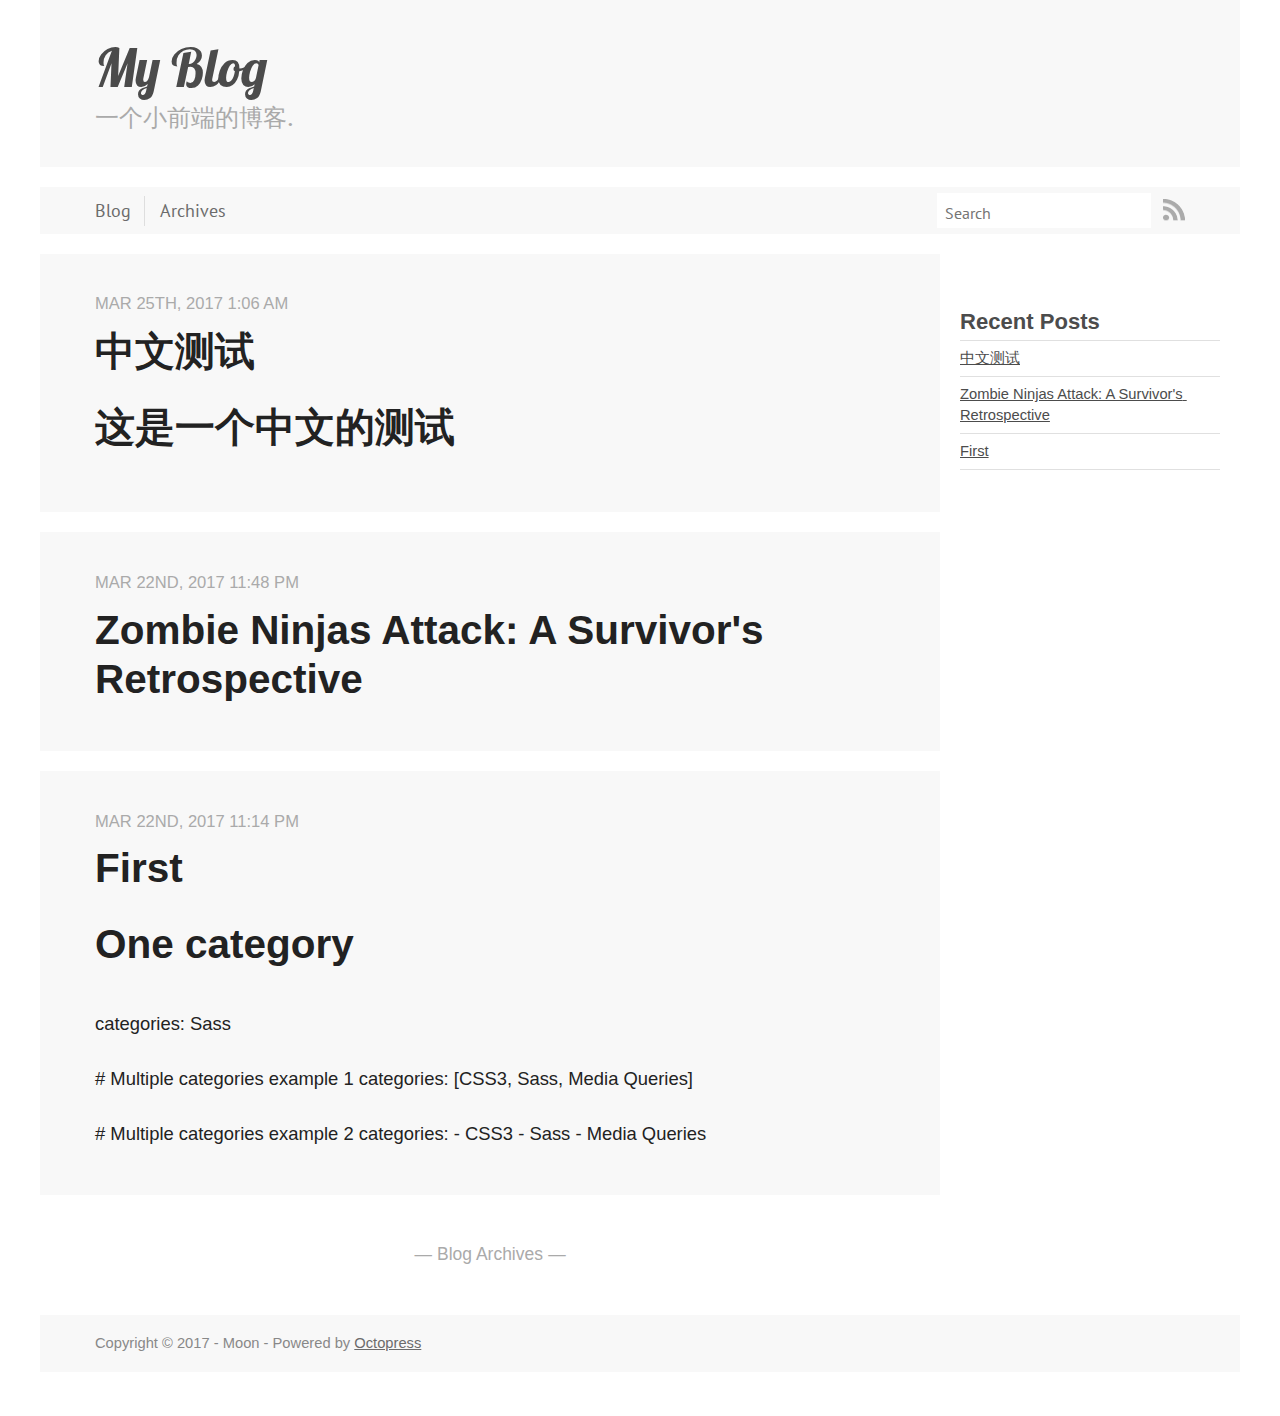
==== commit 43c6784e: "Site updated at 2017-03-24 17:07:41 UTC" ====
--- a/index.html
+++ b/index.html
@@ -9,7 +9,7 @@
   <meta name="author" content="Moon">
 
   
-  <meta name="description" content="
+  <meta name="description" content="这是一个中文的测试
 ">
   
 
@@ -49,7 +49,7 @@
   
 </ul>
   
-<form action="https://www.baidu.com/search" method="get">
+<form action="https://www.baidu.com/s?ie=UTF-8&wd=" method="get">
   <fieldset role="search">
     <input type="hidden" name="q" value="site:moonsin.github.io" />
     <input class="search" type="text" name="q" results="0" placeholder="Search"/>
@@ -72,7 +72,7 @@
       
   <header>
     
-      <h1 class="entry-title"><a href="/blog/2017/03/22/zombie-ninjas-attack-a-survivors-retrospective/">Zombie Ninjas Attack: A Survivor's Retrospective</a></h1>
+      <h1 class="entry-title"><a href="/blog/2017/03/25/zhong-wen-ce-shi/">中文测试</a></h1>
     
     
       <p class="meta">
@@ -81,14 +81,14 @@
 
 
 
-<time class='entry-date' datetime='2017-03-22T23:48:45+08:00'><span class='date'><span class='date-month'>Mar</span> <span class='date-day'>22</span><span class='date-suffix'>nd</span>, <span class='date-year'>2017</span></span> <span class='time'>11:48 pm</span></time>
+<time class='entry-date' datetime='2017-03-25T01:06:26+08:00'><span class='date'><span class='date-month'>Mar</span> <span class='date-day'>25</span><span class='date-suffix'>th</span>, <span class='date-year'>2017</span></span> <span class='time'>1:06 am</span></time>
         
       </p>
     
   </header>
 
 
-  <div class="entry-content">
+  <div class="entry-content"><h1>这是一个中文的测试</h1>
 </div>
   
   
@@ -101,7 +101,7 @@
       
   <header>
     
-      <h1 class="entry-title"><a href="/blog/2017/03/22/second/">First</a></h1>
+      <h1 class="entry-title"><a href="/blog/2017/03/22/zombie-ninjas-attack-a-survivors-retrospective/">Zombie Ninjas Attack: A Survivor's Retrospective</a></h1>
     
     
       <p class="meta">
@@ -110,17 +110,45 @@
 
 
 
-<time class='entry-date' datetime='2017-03-22T23:24:34+08:00'><span class='date'><span class='date-month'>Mar</span> <span class='date-day'>22</span><span class='date-suffix'>nd</span>, <span class='date-year'>2017</span></span> <span class='time'>11:24 pm</span></time>
+<time class='entry-date' datetime='2017-03-22T23:48:45+08:00'><span class='date'><span class='date-month'>Mar</span> <span class='date-day'>22</span><span class='date-suffix'>nd</span>, <span class='date-year'>2017</span></span> <span class='time'>11:48 pm</span></time>
         
       </p>
     
   </header>
 
 
+  <div class="entry-content">
+</div>
+  
+  
+
+
+    </article>
+  
+  
+    <article>
+      
+  <header>
+    
+      <h1 class="entry-title"><a href="/blog/2017/03/22/first/">First</a></h1>
+    
+    
+      <p class="meta">
+        
+
+
+
+
+<time class='entry-date' datetime='2017-03-22T23:14:34+08:00'><span class='date'><span class='date-month'>Mar</span> <span class='date-day'>22</span><span class='date-suffix'>nd</span>, <span class='date-year'>2017</span></span> <span class='time'>11:14 pm</span></time>
+        
+      </p>
+    
+  </header>
+
+
   <div class="entry-content"><h1>One category</h1>
 
-<p>第二篇了
-categories: Sass</p>
+<p>categories: Sass</p>
 
 <p> # Multiple categories example 1
  categories: [CSS3, Sass, Media Queries]</p>
@@ -137,46 +165,6 @@
 
     </article>
   
-  
-    <article>
-      
-  <header>
-    
-      <h1 class="entry-title"><a href="/blog/2017/03/22/first/">First</a></h1>
-    
-    
-      <p class="meta">
-        
-
-
-
-
-<time class='entry-date' datetime='2017-03-22T23:14:34+08:00'><span class='date'><span class='date-month'>Mar</span> <span class='date-day'>22</span><span class='date-suffix'>nd</span>, <span class='date-year'>2017</span></span> <span class='time'>11:14 pm</span></time>
-        
-      </p>
-    
-  </header>
-
-
-  <div class="entry-content"><h1>One category</h1>
-
-<p>categories: Sass</p>
-
-<p> # Multiple categories example 1
- categories: [CSS3, Sass, Media Queries]</p>
-
-<p>  # Multiple categories example 2
-  categories:
-  - CSS3
-  - Sass
-  - Media Queries</p>
-</div>
-  
-  
-
-
-    </article>
-  
   <div class="pagination">
     
     <a href="/blog/archives">Blog Archives</a>
@@ -190,11 +178,11 @@
   <ul id="recent_posts">
     
       <li class="post">
+        <a href="/blog/2017/03/25/zhong-wen-ce-shi/">中文测试</a>
+      </li>
+    
+      <li class="post">
         <a href="/blog/2017/03/22/zombie-ninjas-attack-a-survivors-retrospective/">Zombie Ninjas Attack: A Survivor's Retrospective</a>
-      </li>
-    
-      <li class="post">
-        <a href="/blog/2017/03/22/second/">First</a>
       </li>
     
       <li class="post">
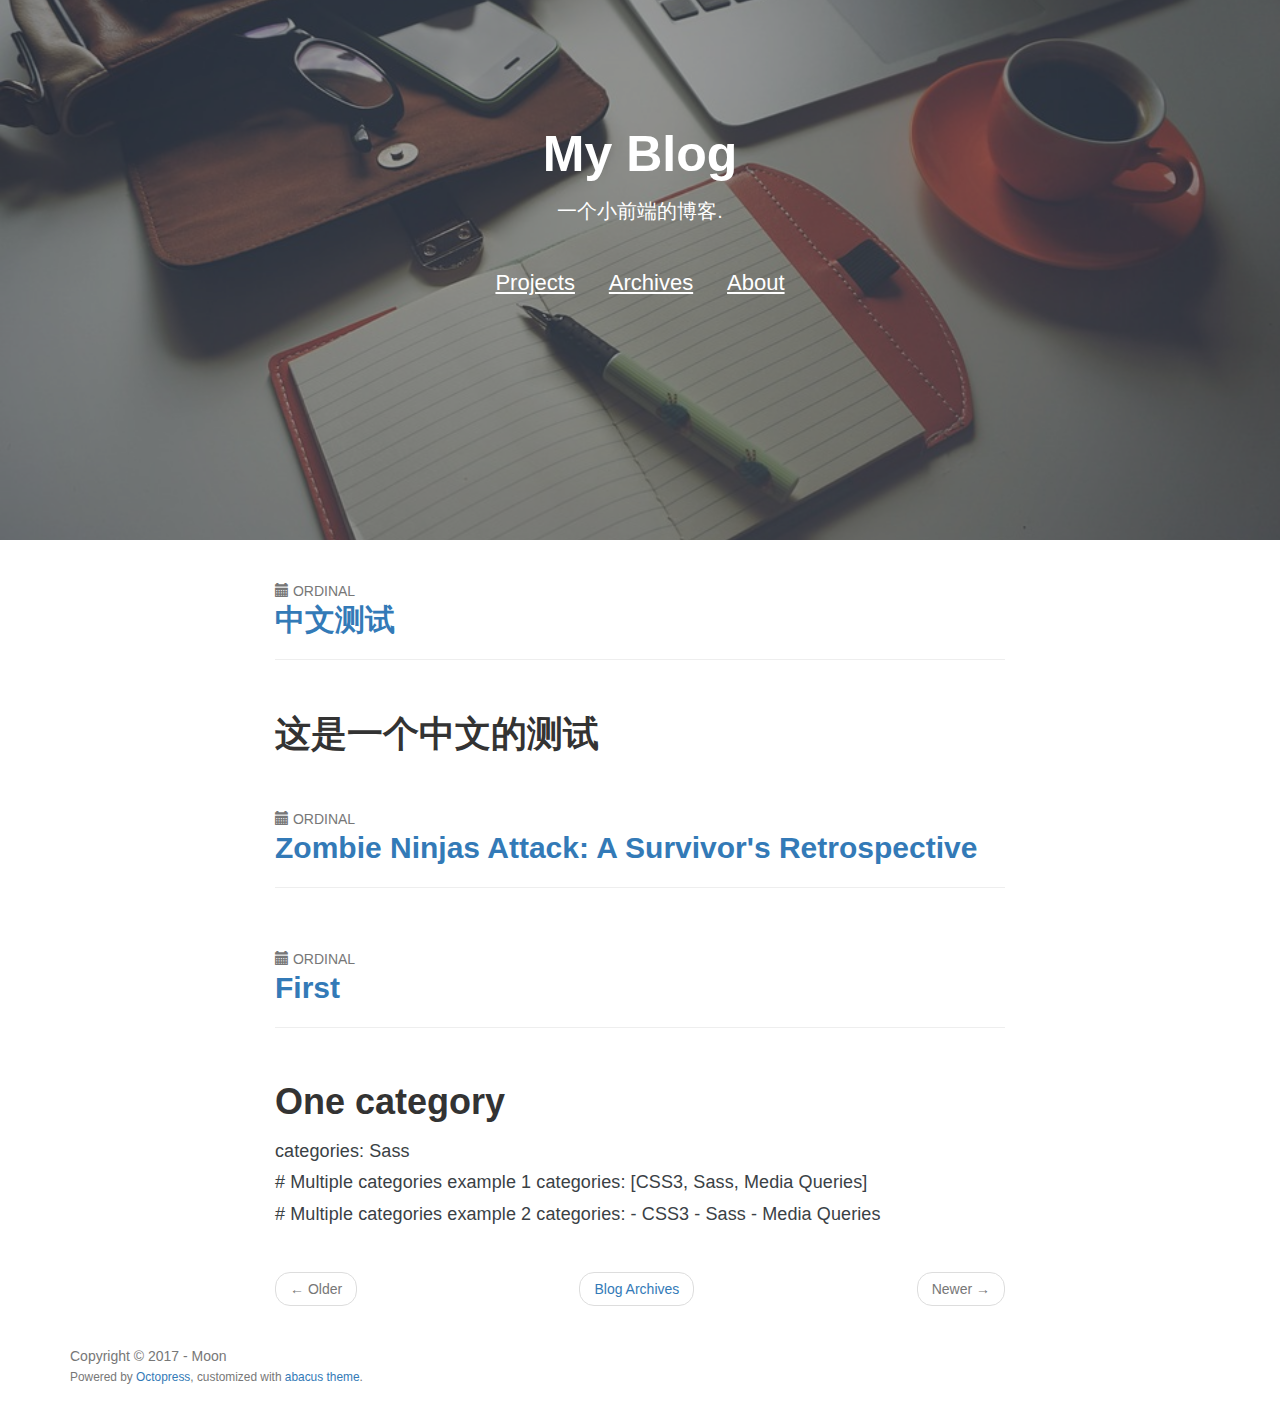
==== commit e502c821: "Site updated at 2017-04-11 14:36:35 UTC" ====
--- a/index.html
+++ b/index.html
@@ -1,16 +1,11 @@
-
 <!DOCTYPE html>
-<!--[if IEMobile 7 ]><html class="no-js iem7"><![endif]-->
-<!--[if lt IE 9]><html class="no-js lte-ie8"><![endif]-->
-<!--[if (gt IE 8)|(gt IEMobile 7)|!(IEMobile)|!(IE)]><!--><html class="no-js" lang="en"><!--<![endif]-->
+<html class="no-js" lang="en">
 <head>
   <meta charset="utf-8">
   <title>My Blog</title>
   <meta name="author" content="Moon">
 
   
-  <meta name="description" content="这是一个中文的测试
-">
   
 
   <!-- http://t.co/dKP3o1e -->
@@ -19,134 +14,170 @@
   <meta name="viewport" content="width=device-width, initial-scale=1">
 
   
-  <link rel="canonical" href="http://moonsin.github.io">
-  <link href="/favicon.ico" rel="icon">
-  <link href="/stylesheets/screen.css" media="screen, projection" rel="stylesheet" type="text/css">
+  <link rel="canonical" href="http://moonsin.github.io/">
+  <link href="/favicon.png" type="image/png" rel="icon">
   <link href="/atom.xml" rel="alternate" title="My Blog" type="application/atom+xml">
-  <script src="/javascripts/modernizr-2.0.js"></script>
-  <script src="//ajax.googleapis.com/ajax/libs/jquery/1.9.1/jquery.min.js"></script>
-  <script>!window.jQuery && document.write(unescape('%3Cscript src="./javascripts/libs/jquery.min.js"%3E%3C/script%3E'))</script>
-  <script src="/javascripts/octopress.js" type="text/javascript"></script>
-  <!--Fonts from Google"s Web font directory at http://google.com/webfonts -->
-<link href="//fonts.googleapis.com/css?family=PT+Serif:regular,italic,bold,bolditalic" rel="stylesheet" type="text/css">
-<link href="//fonts.googleapis.com/css?family=PT+Sans:regular,italic,bold,bolditalic" rel="stylesheet" type="text/css">
+
+  <!-- http://opengraphprotocol.org/ -->
+  <meta name="twitter:card" content="summary_large_image">
+  <meta property="og:type" content="website">
+  <meta property="og:url" content="http://moonsin.github.io/">
+  <meta property="og:title" content="My Blog">
+  
+
+  <script src="/javascripts/libs/jquery/jquery-2.1.3.min.js"></script>
+
+<link href="/assets/bootstrap/dist/css/bootstrap.min.css" rel="stylesheet" type="text/css">
+<link href="/assets/bootstrap/dist/css/bootstrap-theme.min.css" rel="stylesheet" type="text/css">
+
+<link rel="stylesheet" type="text/css" href="https://maxcdn.bootstrapcdn.com/font-awesome/4.7.0/css/font-awesome.min.css">
+
+
+  
+  <link href="/stylesheets/screen.css" media="screen, projection, print" rel="stylesheet" type="text/css">
 
   
 
 </head>
 
-<body   >
-  <header role="banner"><hgroup>
-  <h1><a href="/">My Blog</a></h1>
-  
-    <h2>一个小前端的博客.</h2>
-  
-</hgroup>
-
-</header>
-  <nav role="navigation"><ul class="subscription" data-subscription="rss">
-  <li><a href="/atom.xml" rel="subscribe-rss" title="subscribe via RSS">RSS</a></li>
-  
-</ul>
-  
-<form action="https://www.baidu.com/s?ie=UTF-8&wd=" method="get">
-  <fieldset role="search">
-    <input type="hidden" name="q" value="site:moonsin.github.io" />
-    <input class="search" type="text" name="q" results="0" placeholder="Search"/>
-  </fieldset>
-</form>
-  
-<ul class="main-navigation">
-  <li><a href="/">Blog</a></li>
-  <li><a href="/blog/archives">Archives</a></li>
-</ul>
-
-</nav>
-  <div id="main">
-    <div id="content">
-      <div class="blog-index">
-  
-  
-  
-    <article>
-      
-  <header>
-    
-      <h1 class="entry-title"><a href="/blog/2017/03/25/zhong-wen-ce-shi/">中文测试</a></h1>
-    
-    
-      <p class="meta">
-        
-
-
-
-
-<time class='entry-date' datetime='2017-03-25T01:06:26+08:00'><span class='date'><span class='date-month'>Mar</span> <span class='date-day'>25</span><span class='date-suffix'>th</span>, <span class='date-year'>2017</span></span> <span class='time'>1:06 am</span></time>
+  <body   >
+    <a href="#content" class="sr-only sr-only-focusable">Skip to main content</a>
+    <div id="wrap">
+      
+      <div id="banner-image">
+        <div class="layer">
+          <div id="banner-text">
+            <h1 class="page-title">My Blog</h1>
+            <p class="page-desc">
+              一个小前端的博客.<br>
+            </p>
+            <br>
+            <br>
+            <div class="page-links center">
+              <ul class="index-nav">
+                  <li ><a href="#">Projects</a></li>
+<li ><a href="/blog/archives">Archives</a></li>
+<li ><a href="#">About</a></li>
+              </ul>
+            </div>
+          </div>
+        </div>
+      </div>
+      
+      <div id="main" role="main" class="container">
+        <div id="content">
+          <div class="row">
+  <div class="page-content">
+    <div class="blog-index" itemscope itemtype="http://schema.org/Blog">
+    <meta itemprop="name" content="My Blog" />
+    
+    <meta itemprop="url" content="http://moonsin.github.io" />
+      
+      
+      
+        <article class="post" itemprop="blogPost" itemscope itemtype="http://schema.org/BlogPosting">
+          
+  <header class="page-header">
+    
+      <p class="meta text-muted text-uppercase">
+        
+
+
+
+
+
+
+
+
+
+
+
+
+<span class="glyphicon glyphicon-calendar"></span> <time datetime="2017-03-25T01:06:26+08:00"  data-updated="true" itemprop="datePublished dateCreated">ordinal</time>
         
       </p>
     
+    
+      <h2 class="entry-title" itemprop="name headline"><a href="/blog/2017/03/25/zhong-wen-ce-shi/" itemprop="url">中文测试</a></h2>
+    
   </header>
 
 
-  <div class="entry-content"><h1>这是一个中文的测试</h1>
-</div>
-  
-  
-
-
-    </article>
-  
-  
-    <article>
-      
-  <header>
-    
-      <h1 class="entry-title"><a href="/blog/2017/03/22/zombie-ninjas-attack-a-survivors-retrospective/">Zombie Ninjas Attack: A Survivor's Retrospective</a></h1>
-    
-    
-      <p class="meta">
-        
-
-
-
-
-<time class='entry-date' datetime='2017-03-22T23:48:45+08:00'><span class='date'><span class='date-month'>Mar</span> <span class='date-day'>22</span><span class='date-suffix'>nd</span>, <span class='date-year'>2017</span></span> <span class='time'>11:48 pm</span></time>
+  <div class="entry-content clearfix" itemprop="articleBody description"><h1>这是一个中文的测试</h1>
+</div>
+  
+  
+
+
+        </article>
+      
+      
+        <article class="post" itemprop="blogPost" itemscope itemtype="http://schema.org/BlogPosting">
+          
+  <header class="page-header">
+    
+      <p class="meta text-muted text-uppercase">
+        
+
+
+
+
+
+
+
+
+
+
+
+
+<span class="glyphicon glyphicon-calendar"></span> <time datetime="2017-03-22T23:48:45+08:00"  data-updated="true" itemprop="datePublished dateCreated">ordinal</time>
         
       </p>
     
+    
+      <h2 class="entry-title" itemprop="name headline"><a href="/blog/2017/03/22/zombie-ninjas-attack-a-survivors-retrospective/" itemprop="url">Zombie Ninjas Attack: A Survivor's Retrospective</a></h2>
+    
   </header>
 
 
-  <div class="entry-content">
-</div>
-  
-  
-
-
-    </article>
-  
-  
-    <article>
-      
-  <header>
-    
-      <h1 class="entry-title"><a href="/blog/2017/03/22/first/">First</a></h1>
-    
-    
-      <p class="meta">
-        
-
-
-
-
-<time class='entry-date' datetime='2017-03-22T23:14:34+08:00'><span class='date'><span class='date-month'>Mar</span> <span class='date-day'>22</span><span class='date-suffix'>nd</span>, <span class='date-year'>2017</span></span> <span class='time'>11:14 pm</span></time>
+  <div class="entry-content clearfix" itemprop="articleBody description">
+</div>
+  
+  
+
+
+        </article>
+      
+      
+        <article class="post" itemprop="blogPost" itemscope itemtype="http://schema.org/BlogPosting">
+          
+  <header class="page-header">
+    
+      <p class="meta text-muted text-uppercase">
+        
+
+
+
+
+
+
+
+
+
+
+
+
+<span class="glyphicon glyphicon-calendar"></span> <time datetime="2017-03-22T23:14:34+08:00"  data-updated="true" itemprop="datePublished dateCreated">ordinal</time>
         
       </p>
     
+    
+      <h2 class="entry-title" itemprop="name headline"><a href="/blog/2017/03/22/first/" itemprop="url">First</a></h2>
+    
   </header>
 
 
-  <div class="entry-content"><h1>One category</h1>
+  <div class="entry-content clearfix" itemprop="articleBody description"><h1>One category</h1>
 
 <p>categories: Sass</p>
 
@@ -163,51 +194,37 @@
   
 
 
-    </article>
-  
-  <div class="pagination">
-    
-    <a href="/blog/archives">Blog Archives</a>
-    
+        </article>
+      
+    </div>
+
+    <ul class="pager">
+      
+        <li class="previous disabled"><a href="#">&larr;&nbsp;Older</a></li>
+      
+      <li><a href="/blog/archives">Blog Archives</a></li>
+      
+        <li class="next disabled"><a href="#">Newer&nbsp;&rarr;</a></li>
+      
+    </ul>
   </div>
 </div>
-<aside class="sidebar">
-  
-    <section>
-  <h1>Recent Posts</h1>
-  <ul id="recent_posts">
-    
-      <li class="post">
-        <a href="/blog/2017/03/25/zhong-wen-ce-shi/">中文测试</a>
-      </li>
-    
-      <li class="post">
-        <a href="/blog/2017/03/22/zombie-ninjas-attack-a-survivors-retrospective/">Zombie Ninjas Attack: A Survivor's Retrospective</a>
-      </li>
-    
-      <li class="post">
-        <a href="/blog/2017/03/22/first/">First</a>
-      </li>
-    
-  </ul>
-</section>
-
-
-
-
-
-  
-</aside>
-
+
+        </div>
+      </div>
     </div>
-  </div>
-  <footer role="contentinfo"><p>
-  Copyright &copy; 2017 - Moon -
-  <span class="credit">Powered by <a href="http://octopress.org">Octopress</a></span>
+    <footer role="contentinfo"><div class="container">
+    <p class="text-muted credits">
+  Copyright &copy; 2017 - Moon<br>
+  <small>
+      <span class="credit">Powered by <a href="http://octopress.org">Octopress</a></span>,
+      <span class="credit">customized with <a href="https://github.com/bhrigu123/abacus">abacus theme</a></span>.
+  </small>
 </p>
 
+</div>
 </footer>
-  
+    
 
 
 
@@ -226,8 +243,9 @@
   </script>
 
 
-
-
-
-</body>
+<script src="/assets/bootstrap/dist/js/bootstrap.min.js"></script>
+<script src="/javascripts/modernizr.js"></script>
+
+
+  </body>
 </html>
--- a/stylesheets/screen.css
+++ b/stylesheets/screen.css
@@ -1 +1 @@
-@import url(http://fonts.googleapis.com/css?family=Lobster);html,body,div,span,applet,object,iframe,h1,h2,h3,h4,h5,h6,p,blockquote,pre,a,abbr,acronym,address,big,cite,code,del,dfn,em,img,ins,kbd,q,s,samp,small,strike,strong,sub,sup,tt,var,b,u,i,center,dl,dt,dd,ol,ul,li,fieldset,form,label,legend,table,caption,tbody,tfoot,thead,tr,th,td,article,aside,canvas,details,embed,figure,figcaption,footer,header,hgroup,menu,nav,output,ruby,section,summary,time,mark,audio,video{margin:0;padding:0;border:0;font:inherit;font-size:100%;vertical-align:baseline}html{line-height:1}ol,ul{list-style:none}table{border-collapse:collapse;border-spacing:0}caption,th,td{text-align:left;font-weight:normal;vertical-align:middle}q,blockquote{quotes:none}q:before,q:after,blockquote:before,blockquote:after{content:"";content:none}a img{border:none}article,aside,details,figcaption,figure,footer,header,hgroup,main,menu,nav,section,summary{display:block}a{color:#1863a1}a:visited{color:#751590}a:focus{color:#0181eb}a:hover{color:#0181eb}a:active{color:#01579f}aside.sidebar a{color:#222}aside.sidebar a:focus{color:#0181eb}aside.sidebar a:hover{color:#0181eb}aside.sidebar a:active{color:#01579f}a{-moz-transition:color .3s;-o-transition:color .3s;-webkit-transition:color .3s;transition:color .3s}html{background:#252525 url('/images/line-tile.png?1490199965') top left}body>div{background:#f2f2f2 url('/images/noise.png?1490199965') top left;border-bottom:1px solid #bfbfbf}body>div>div{background:#f8f8f8 url('/images/noise.png?1490199965') top left;border-right:1px solid #e0e0e0}.heading,body>header h1,h1,h2,h3,h4,h5,h6{font-family:"PT Serif","Georgia","Helvetica Neue",Arial,sans-serif}.sans,body>header h2,article header p.meta,article>footer,#content .blog-index footer,html .gist .gist-file .gist-meta,#blog-archives a.category,#blog-archives time,aside.sidebar section,body>footer{font-family:"PT Sans","Helvetica Neue",Arial,sans-serif}.serif,body,#content .blog-index a[rel=full-article]{font-family:"PT Serif",Georgia,Times,"Times New Roman",serif}.mono,pre,code,tt,p code,li code{font-family:Menlo,Monaco,"Andale Mono","lucida console","Courier New",monospace}body>header h1{font-size:2.2em;font-family:"PT Serif","Georgia","Helvetica Neue",Arial,sans-serif;font-weight:normal;line-height:1.2em;margin-bottom:0.6667em}body>header h2{font-family:"PT Serif","Georgia","Helvetica Neue",Arial,sans-serif}body{line-height:1.5em;color:#222}h1{font-size:2.2em;line-height:1.2em}@media only screen and (min-width: 992px){body{font-size:1.15em}h1{font-size:2.6em;line-height:1.2em}}h1,h2,h3,h4,h5,h6{text-rendering:optimizelegibility;margin-bottom:1em;font-weight:bold}h2,section h1{font-size:1.5em}h3,section h2,section section h1{font-size:1.3em}h4,section h3,section section h2,section section section h1{font-size:1em}h5,section h4,section section h3{font-size:.9em}h6,section h5,section section h4,section section section h3{font-size:.8em}p,article blockquote,ul,ol{margin-bottom:1.5em}ul{list-style-type:disc}ul ul{list-style-type:circle;margin-bottom:0px}ul ul ul{list-style-type:square;margin-bottom:0px}ol{list-style-type:decimal}ol ol{list-style-type:lower-alpha;margin-bottom:0px}ol ol ol{list-style-type:lower-roman;margin-bottom:0px}ul,ul ul,ul ol,ol,ol ul,ol ol{margin-left:1.3em}ul ul,ul ol,ol ul,ol ol{margin-bottom:0em}strong{font-weight:bold}em{font-style:italic}sup,sub{font-size:0.75em;position:relative;display:inline-block;padding:0 .2em;line-height:.8em}sup{top:-.5em}sub{bottom:-.5em}a[rev='footnote']{font-size:.75em;padding:0 .3em;line-height:1}q{font-style:italic}q:before{content:"\201C"}q:after{content:"\201D"}em,dfn{font-style:italic}strong,dfn{font-weight:bold}del,s{text-decoration:line-through}abbr,acronym{border-bottom:1px dotted;cursor:help}hr{margin-bottom:0.2em}small{font-size:.8em}big{font-size:1.2em}article blockquote{font-style:italic;position:relative;font-size:1.2em;line-height:1.5em;padding-left:1em;border-left:4px solid rgba(170,170,170,0.5)}article blockquote cite{font-style:italic}article blockquote cite a{color:#aaa !important;word-wrap:break-word}article blockquote cite:before{content:'\2014';padding-right:.3em;padding-left:.3em;color:#aaa}@media only screen and (min-width: 992px){article blockquote{padding-left:1.5em;border-left-width:4px}}.pullquote-right:before,.pullquote-left:before{padding:0;border:none;content:attr(data-pullquote);float:right;width:45%;margin:.5em 0 1em 1.5em;position:relative;top:7px;font-size:1.4em;line-height:1.45em}.pullquote-left:before{float:left;margin:.5em 1.5em 1em 0}.force-wrap,article a,aside.sidebar a{white-space:-moz-pre-wrap;white-space:-pre-wrap;white-space:-o-pre-wrap;white-space:pre-wrap;word-wrap:break-word}.group,body>header,body>nav,body>footer,body #content>article,body #content>div>article,body #content>div>section,body div.pagination,aside.sidebar,#main,#content,.sidebar{*zoom:1}.group:after,body>header:after,body>nav:after,body>footer:after,body #content>article:after,body #content>div>article:after,body #content>div>section:after,body div.pagination:after,#main:after,#content:after,.sidebar:after{content:"";display:table;clear:both}body{-webkit-text-size-adjust:none;max-width:1200px;position:relative;margin:0 auto}body>header,body>nav,body>footer,body #content>article,body #content>div>article,body #content>div>section{padding-left:18px;padding-right:18px}@media only screen and (min-width: 480px){body>header,body>nav,body>footer,body #content>article,body #content>div>article,body #content>div>section{padding-left:25px;padding-right:25px}}@media only screen and (min-width: 768px){body>header,body>nav,body>footer,body #content>article,body #content>div>article,body #content>div>section{padding-left:35px;padding-right:35px}}@media only screen and (min-width: 992px){body>header,body>nav,body>footer,body #content>article,body #content>div>article,body #content>div>section{padding-left:55px;padding-right:55px}}body div.pagination{margin-left:18px;margin-right:18px}@media only screen and (min-width: 480px){body div.pagination{margin-left:25px;margin-right:25px}}@media only screen and (min-width: 768px){body div.pagination{margin-left:35px;margin-right:35px}}@media only screen and (min-width: 992px){body div.pagination{margin-left:55px;margin-right:55px}}body>header{font-size:1em;padding-top:1.5em;padding-bottom:1.5em}#content{overflow:hidden}#content>div,#content>article{width:100%}aside.sidebar{float:none;padding:0 18px 1px;background-color:#f7f7f7;border-top:1px solid #e0e0e0}.flex-content,article img,article video,article .flash-video,aside.sidebar img{max-width:100%;height:auto}.basic-alignment.left,article img.left,article video.left,article .left.flash-video,aside.sidebar img.left{float:left;margin-right:1.5em}.basic-alignment.right,article img.right,article video.right,article .right.flash-video,aside.sidebar img.right{float:right;margin-left:1.5em}.basic-alignment.center,article img.center,article video.center,article .center.flash-video,aside.sidebar img.center{display:block;margin:0 auto 1.5em}.basic-alignment.left,article img.left,article video.left,article .left.flash-video,aside.sidebar img.left,.basic-alignment.right,article img.right,article video.right,article .right.flash-video,aside.sidebar img.right{margin-bottom:.8em}.toggle-sidebar,.no-sidebar .toggle-sidebar{display:none}@media only screen and (min-width: 750px){body.sidebar-footer aside.sidebar{float:none;width:auto;clear:left;margin:0;padding:0 35px 1px;background-color:#f7f7f7;border-top:1px solid #eaeaea}body.sidebar-footer aside.sidebar section.odd,body.sidebar-footer aside.sidebar section.even{float:left;width:48%}body.sidebar-footer aside.sidebar section.odd{margin-left:0}body.sidebar-footer aside.sidebar section.even{margin-left:4%}body.sidebar-footer aside.sidebar.thirds section{width:30%;margin-left:5%}body.sidebar-footer aside.sidebar.thirds section.first{margin-left:0;clear:both}}body.sidebar-footer #content{margin-right:0px}body.sidebar-footer .toggle-sidebar{display:none}@media only screen and (min-width: 550px){body>header{font-size:1em}}@media only screen and (min-width: 750px){aside.sidebar{float:none;width:auto;clear:left;margin:0;padding:0 35px 1px;background-color:#f7f7f7;border-top:1px solid #eaeaea}aside.sidebar section.odd,aside.sidebar section.even{float:left;width:48%}aside.sidebar section.odd{margin-left:0}aside.sidebar section.even{margin-left:4%}aside.sidebar.thirds section{width:30%;margin-left:5%}aside.sidebar.thirds section.first{margin-left:0;clear:both}}@media only screen and (min-width: 768px){body{-webkit-text-size-adjust:auto}body>header{font-size:1.2em}#main{padding:0;margin:0 auto}#content{overflow:visible;margin-right:240px;position:relative}.no-sidebar #content{margin-right:0;border-right:0}.collapse-sidebar #content{margin-right:20px}#content>div,#content>article{padding-top:17.5px;padding-bottom:17.5px;float:left}aside.sidebar{width:210px;padding:0 15px 15px;background:none;clear:none;float:left;margin:0 -100% 0 0}aside.sidebar section{width:auto;margin-left:0}aside.sidebar section.odd,aside.sidebar section.even{float:none;width:auto;margin-left:0}.collapse-sidebar aside.sidebar{float:none;width:auto;clear:left;margin:0;padding:0 35px 1px;background-color:#f7f7f7;border-top:1px solid #eaeaea}.collapse-sidebar aside.sidebar section.odd,.collapse-sidebar aside.sidebar section.even{float:left;width:48%}.collapse-sidebar aside.sidebar section.odd{margin-left:0}.collapse-sidebar aside.sidebar section.even{margin-left:4%}.collapse-sidebar aside.sidebar.thirds section{width:30%;margin-left:5%}.collapse-sidebar aside.sidebar.thirds section.first{margin-left:0;clear:both}}@media only screen and (min-width: 992px){body>header{font-size:1.3em}#content{margin-right:300px}#content>div,#content>article{padding-top:27.5px;padding-bottom:27.5px}aside.sidebar{width:260px;padding:1.2em 20px 20px}.collapse-sidebar aside.sidebar{padding-left:55px;padding-right:55px}}@media only screen and (min-width: 768px){ul,ol{margin-left:0}}body>header{background:#333}body>header h1{display:inline-block;margin:0}body>header h1 a,body>header h1 a:visited,body>header h1 a:hover{color:#f2f2f2;text-decoration:none}body>header h2{margin:.2em 0 0;font-size:1em;color:#aaa;font-weight:normal}body>nav{position:relative;background-color:#ccc;background:url('/images/noise.png?1490199965'),url('[data-uri]');background:url('/images/noise.png?1490199965'),-webkit-gradient(linear, 50% 0%, 50% 100%, color-stop(0%, #e0e0e0),color-stop(50%, #cccccc),color-stop(100%, #b0b0b0));background:url('/images/noise.png?1490199965'),-moz-linear-gradient(#e0e0e0,#cccccc,#b0b0b0);background:url('/images/noise.png?1490199965'),-webkit-linear-gradient(#e0e0e0,#cccccc,#b0b0b0);background:url('/images/noise.png?1490199965'),linear-gradient(#e0e0e0,#cccccc,#b0b0b0);border-top:1px solid #f2f2f2;border-bottom:1px solid #8c8c8c;padding-top:.35em;padding-bottom:.35em}body>nav form{-moz-background-clip:padding;-o-background-clip:padding-box;-webkit-background-clip:padding;background-clip:padding-box;margin:0;padding:0}body>nav form .search{padding:.3em .5em 0;font-size:.85em;font-family:"PT Sans","Helvetica Neue",Arial,sans-serif;line-height:1.1em;width:95%;-moz-border-radius:.5em;-webkit-border-radius:.5em;border-radius:.5em;-moz-background-clip:padding;-o-background-clip:padding-box;-webkit-background-clip:padding;background-clip:padding-box;-moz-box-shadow:#d1d1d1 0 1px;-webkit-box-shadow:#d1d1d1 0 1px;box-shadow:#d1d1d1 0 1px;background-color:#f2f2f2;border:1px solid #b3b3b3;color:#888}body>nav form .search:focus{color:#444;border-color:#80b1df;-moz-box-shadow:#80b1df 0 0 4px,#80b1df 0 0 3px inset;-webkit-box-shadow:#80b1df 0 0 4px,#80b1df 0 0 3px inset;box-shadow:#80b1df 0 0 4px,#80b1df 0 0 3px inset;background-color:#fff;outline:none}body>nav fieldset[role=search]{float:right;width:48%}body>nav fieldset.mobile-nav{float:left;width:48%}body>nav fieldset.mobile-nav select{width:100%;font-size:.8em;border:1px solid #888}body>nav ul{display:none}@media only screen and (min-width: 550px){body>nav{font-size:.9em}body>nav ul{margin:0;padding:0;border:0;overflow:hidden;*zoom:1;float:left;display:block;padding-top:.15em}body>nav ul li{list-style-image:none;list-style-type:none;margin-left:0;white-space:nowrap;float:left;padding-left:0;padding-right:0}body>nav ul li:first-child{padding-left:0}body>nav ul li:last-child{padding-right:0}body>nav ul li.last{padding-right:0}body>nav ul.subscription{margin-left:.8em;float:right}body>nav ul.subscription li:last-child a{padding-right:0}body>nav ul li{margin:0}body>nav a{color:#6b6b6b;font-family:"PT Sans","Helvetica Neue",Arial,sans-serif;text-shadow:#ebebeb 0 1px;float:left;text-decoration:none;font-size:1.1em;padding:.1em 0;line-height:1.5em}body>nav a:visited{color:#6b6b6b}body>nav a:hover{color:#2b2b2b}body>nav li+li{border-left:1px solid #b0b0b0;margin-left:.8em}body>nav li+li a{padding-left:.8em;border-left:1px solid #dedede}body>nav form{float:right;text-align:left;padding-left:.8em;width:175px}body>nav form .search{width:93%;font-size:.95em;line-height:1.2em}body>nav ul[data-subscription$=email]+form{width:97px}body>nav ul[data-subscription$=email]+form .search{width:91%}body>nav fieldset.mobile-nav{display:none}body>nav fieldset[role=search]{width:99%}}@media only screen and (min-width: 992px){body>nav form{width:215px}body>nav ul[data-subscription$=email]+form{width:147px}}.no-placeholder body>nav .search{background:#f2f2f2 url('/images/search.png?1490199965') 0.3em 0.25em no-repeat;text-indent:1.3em}@media only screen and (min-width: 550px){.maskImage body>nav ul[data-subscription$=email]+form{width:123px}}@media only screen and (min-width: 992px){.maskImage body>nav ul[data-subscription$=email]+form{width:173px}}.maskImage ul.subscription{position:relative;top:.2em}.maskImage ul.subscription li,.maskImage ul.subscription a{border:0;padding:0}.maskImage a[rel=subscribe-rss]{position:relative;top:0px;text-indent:-999999em;background-color:#dedede;border:0;padding:0}.maskImage a[rel=subscribe-rss],.maskImage a[rel=subscribe-rss]:after{-webkit-mask-image:url('/images/rss.png?1490199965');-moz-mask-image:url('/images/rss.png?1490199965');-ms-mask-image:url('/images/rss.png?1490199965');-o-mask-image:url('/images/rss.png?1490199965');mask-image:url('/images/rss.png?1490199965');-webkit-mask-repeat:no-repeat;-moz-mask-repeat:no-repeat;-ms-mask-repeat:no-repeat;-o-mask-repeat:no-repeat;mask-repeat:no-repeat;width:22px;height:22px}.maskImage a[rel=subscribe-rss]:after{content:"";position:absolute;top:-1px;left:0;background-color:#ababab}.maskImage a[rel=subscribe-rss]:hover:after{background-color:#9e9e9e}.maskImage a[rel=subscribe-email]{position:relative;top:0px;text-indent:-999999em;background-color:#dedede;border:0;padding:0}.maskImage a[rel=subscribe-email],.maskImage a[rel=subscribe-email]:after{-webkit-mask-image:url('/images/email.png?1490199965');-moz-mask-image:url('/images/email.png?1490199965');-ms-mask-image:url('/images/email.png?1490199965');-o-mask-image:url('/images/email.png?1490199965');mask-image:url('/images/email.png?1490199965');-webkit-mask-repeat:no-repeat;-moz-mask-repeat:no-repeat;-ms-mask-repeat:no-repeat;-o-mask-repeat:no-repeat;mask-repeat:no-repeat;width:28px;height:22px}.maskImage a[rel=subscribe-email]:after{content:"";position:absolute;top:-1px;left:0;background-color:#ababab}.maskImage a[rel=subscribe-email]:hover:after{background-color:#9e9e9e}article{padding-top:1em}article header{position:relative;padding-top:2em;padding-bottom:1em;margin-bottom:1em;background:url('[data-uri]') bottom left repeat-x}article header h1{margin:0}article header h1 a{text-decoration:none}article header h1 a:hover{text-decoration:underline}article header p{font-size:.9em;color:#aaa;margin:0}article header p.meta{text-transform:uppercase;position:absolute;top:0}@media only screen and (min-width: 768px){article header{margin-bottom:1.5em;padding-bottom:1em;background:url('[data-uri]') bottom left repeat-x}}article h2{padding-top:0.8em;background:url('[data-uri]') top left repeat-x}.entry-content article h2:first-child,article header+h2{padding-top:0}article h2:first-child,article header+h2{background:none}article .feature{padding-top:.5em;margin-bottom:1em;padding-bottom:1em;background:url('[data-uri]') bottom left repeat-x;font-size:2.0em;font-style:italic;line-height:1.3em}article img,article video,article .flash-video{-moz-border-radius:.3em;-webkit-border-radius:.3em;border-radius:.3em;-moz-box-shadow:rgba(0,0,0,0.15) 0 1px 4px;-webkit-box-shadow:rgba(0,0,0,0.15) 0 1px 4px;box-shadow:rgba(0,0,0,0.15) 0 1px 4px;-moz-box-sizing:border-box;-webkit-box-sizing:border-box;box-sizing:border-box;border:#fff 0.5em solid}article video,article .flash-video{margin:0 auto 1.5em}article video{display:block;width:100%}article .flash-video>div{position:relative;display:block;padding-bottom:56.25%;padding-top:1px;height:0;overflow:hidden}article .flash-video>div iframe,article .flash-video>div object,article .flash-video>div embed{position:absolute;top:0;left:0;width:100%;height:100%}article>footer{padding-bottom:2.5em;margin-top:2em}article>footer p.meta{margin-bottom:.8em;font-size:.85em;clear:both;overflow:hidden}.blog-index article+article{background:url('[data-uri]') top left repeat-x}#content .blog-index{padding-top:0;padding-bottom:0}#content .blog-index article{padding-top:2em}#content .blog-index article header{background:none;padding-bottom:0}#content .blog-index article h1{font-size:2.2em}#content .blog-index article h1 a{color:inherit}#content .blog-index article h1 a:hover{color:#0181eb}#content .blog-index a[rel=full-article]{background:#ebebeb;display:inline-block;padding:.4em .8em;margin-right:.5em;text-decoration:none;color:#666;-moz-transition:background-color .5s;-o-transition:background-color .5s;-webkit-transition:background-color .5s;transition:background-color .5s}#content .blog-index a[rel=full-article]:hover{background:#0181eb;text-shadow:none;color:#f8f8f8}#content .blog-index footer{margin-top:1em}.separator,article>footer .byline+time:before,article>footer time+time:before,article>footer .comments:before,article>footer .byline ~ .categories:before{content:"\2022 ";padding:0 .4em 0 .2em;display:inline-block}#content div.pagination{text-align:center;font-size:.95em;position:relative;background:url('[data-uri]') top left repeat-x;padding-top:1.5em;padding-bottom:1.5em}#content div.pagination a{text-decoration:none;color:#aaa}#content div.pagination a.prev{position:absolute;left:0}#content div.pagination a.next{position:absolute;right:0}#content div.pagination a:hover{color:#0181eb}#content div.pagination a[href*=archive]:before,#content div.pagination a[href*=archive]:after{content:'\2014';padding:0 .3em}p.meta+.sharing{padding-top:1em;padding-left:0;background:url('[data-uri]') top left repeat-x}#fb-root{display:none}.highlight,html .gist .gist-file .gist-syntax .gist-highlight{border:1px solid #e7dec3 !important}.highlight table td.code,html .gist .gist-file .gist-syntax .gist-highlight table td.code{width:100%}.highlight .line-numbers,html .gist .gist-file .gist-syntax .highlight .line_numbers{text-align:right;font-size:13px;line-height:1.45em;background:#fdf8e8 url('/images/noise.png?1490199965') top left !important;border-right:1px solid #ebe4ce !important;-moz-box-shadow:#fef9ed -1px 0 inset;-webkit-box-shadow:#fef9ed -1px 0 inset;box-shadow:#fef9ed -1px 0 inset;text-shadow:#f1ecdc 0 -1px;padding:.8em !important;-moz-border-radius:0;-webkit-border-radius:0;border-radius:0}.highlight .line-numbers span,html .gist .gist-file .gist-syntax .highlight .line_numbers span{color:#93a1a1 !important}figure.code,.gist-file,pre{-moz-box-shadow:rgba(0,0,0,0.06) 0 0 10px;-webkit-box-shadow:rgba(0,0,0,0.06) 0 0 10px;box-shadow:rgba(0,0,0,0.06) 0 0 10px}figure.code .highlight pre,.gist-file .highlight pre,pre .highlight pre{-moz-box-shadow:none;-webkit-box-shadow:none;box-shadow:none}.gist .highlight *::-moz-selection,figure.code .highlight *::-moz-selection{background:#fff;color:inherit;text-shadow:#fdf6e3 0 1px}.gist .highlight *::-webkit-selection,figure.code .highlight *::-webkit-selection{background:#fff;color:inherit;text-shadow:#fdf6e3 0 1px}.gist .highlight *::selection,figure.code .highlight *::selection{background:#fff;color:inherit;text-shadow:#fdf6e3 0 1px}html .gist .gist-file{margin-bottom:1.8em;position:relative;border:none;padding-top:26px !important}html .gist .gist-file .highlight{margin-bottom:0}html .gist .gist-file .gist-syntax{border-bottom:0 !important;background:none !important}html .gist .gist-file .gist-syntax .gist-highlight{background:#fdf6e3 !important}html .gist .gist-file .gist-syntax .highlight pre{padding:0}html .gist .gist-file .gist-meta{padding:.6em 0.8em;border:1px solid #f1ecdc !important;color:#93a1a1;font-size:.7em !important;background:#fef9ed url('/images/noise.png?1490199965') top left;border:1px solid #e7dec3 !important;border-top:1px solid #fef9ed !important;line-height:1.5em}html .gist .gist-file .gist-meta a{color:#76888b !important;text-decoration:none}html .gist .gist-file .gist-meta a:hover,html .gist .gist-file .gist-meta a:focus{text-decoration:underline}html .gist .gist-file .gist-meta a:hover{color:#586e75 !important}html .gist .gist-file .gist-meta a[href*='#file']{position:absolute;top:0;left:0;right:-10px;color:#474747 !important}html .gist .gist-file .gist-meta a[href*='#file']:hover{color:#1863a1 !important}html .gist .gist-file .gist-meta a[href*=raw]{top:.4em}pre{background:#fdf6e3 url('/images/noise.png?1490199965') top left;-moz-border-radius:.4em;-webkit-border-radius:.4em;border-radius:.4em;border:1px solid #e7dec3;line-height:1.45em;font-size:13px;margin-bottom:2.1em;padding:.8em 1em;color:#586e75;overflow:auto}h3.filename+pre{-moz-border-radius-topleft:0px;-webkit-border-top-left-radius:0px;border-top-left-radius:0px;-moz-border-radius-topright:0px;-webkit-border-top-right-radius:0px;border-top-right-radius:0px}p code,li code{display:inline-block;white-space:no-wrap;background:#fff;font-size:.8em;line-height:1.5em;color:#555;border:1px solid #ddd;-moz-border-radius:.4em;-webkit-border-radius:.4em;border-radius:.4em;padding:0 .3em;margin:-1px 0}p pre code,li pre code{font-size:1em !important;background:none;border:none}.pre-code,html .gist .gist-file .gist-syntax .highlight pre,.highlight code{font-family:Menlo,Monaco,"Andale Mono","lucida console","Courier New",monospace !important;overflow:scroll;overflow-y:hidden;display:block;padding:.8em;overflow-x:auto;line-height:1.45em;background:#fdf6e3 url('/images/noise.png?1490199965') top left !important;color:#586e75 !important}.pre-code span,html .gist .gist-file .gist-syntax .highlight pre span,.highlight code span{color:#586e75 !important}.pre-code span,html .gist .gist-file .gist-syntax .highlight pre span,.highlight code span{font-style:normal !important;font-weight:normal !important}.pre-code .c,html .gist .gist-file .gist-syntax .highlight pre .c,.highlight code .c{color:#93a1a1 !important;font-style:italic !important}.pre-code .cm,html .gist .gist-file .gist-syntax .highlight pre .cm,.highlight code .cm{color:#93a1a1 !important;font-style:italic !important}.pre-code .cp,html .gist .gist-file .gist-syntax .highlight pre .cp,.highlight code .cp{color:#93a1a1 !important;font-style:italic !important}.pre-code .c1,html .gist .gist-file .gist-syntax .highlight pre .c1,.highlight code .c1{color:#93a1a1 !important;font-style:italic !important}.pre-code .cs,html .gist .gist-file .gist-syntax .highlight pre .cs,.highlight code .cs{color:#93a1a1 !important;font-weight:bold !important;font-style:italic !important}.pre-code .err,html .gist .gist-file .gist-syntax .highlight pre .err,.highlight code .err{color:#dc322f !important;background:none !important}.pre-code .k,html .gist .gist-file .gist-syntax .highlight pre .k,.highlight code .k{color:#cb4b16 !important}.pre-code .o,html .gist .gist-file .gist-syntax .highlight pre .o,.highlight code .o{color:#586e75 !important;font-weight:bold !important}.pre-code .p,html .gist .gist-file .gist-syntax .highlight pre .p,.highlight code .p{color:#586e75 !important}.pre-code .ow,html .gist .gist-file .gist-syntax .highlight pre .ow,.highlight code .ow{color:#2aa198 !important;font-weight:bold !important}.pre-code .gd,html .gist .gist-file .gist-syntax .highlight pre .gd,.highlight code .gd{color:#586e75 !important;background-color:#f5c5b6 !important;display:inline-block}.pre-code .gd .x,html .gist .gist-file .gist-syntax .highlight pre .gd .x,.highlight code .gd .x{color:#586e75 !important;background-color:#f1b1a4 !important;display:inline-block}.pre-code .ge,html .gist .gist-file .gist-syntax .highlight pre .ge,.highlight code .ge{color:#586e75 !important;font-style:italic !important}.pre-code .gh,html .gist .gist-file .gist-syntax .highlight pre .gh,.highlight code .gh{color:#93a1a1 !important}.pre-code .gi,html .gist .gist-file .gist-syntax .highlight pre .gi,.highlight code .gi{color:#586e75 !important;background-color:#e5e3b6 !important;display:inline-block}.pre-code .gi .x,html .gist .gist-file .gist-syntax .highlight pre .gi .x,.highlight code .gi .x{color:#586e75 !important;background-color:#cdd188 !important;display:inline-block}.pre-code .gs,html .gist .gist-file .gist-syntax .highlight pre .gs,.highlight code .gs{color:#586e75 !important;font-weight:bold !important}.pre-code .gu,html .gist .gist-file .gist-syntax .highlight pre .gu,.highlight code .gu{color:#6c71c4 !important}.pre-code .kc,html .gist .gist-file .gist-syntax .highlight pre .kc,.highlight code .kc{color:#859900 !important;font-weight:bold !important}.pre-code .kd,html .gist .gist-file .gist-syntax .highlight pre .kd,.highlight code .kd{color:#268bd2 !important}.pre-code .kp,html .gist .gist-file .gist-syntax .highlight pre .kp,.highlight code .kp{color:#cb4b16 !important;font-weight:bold !important}.pre-code .kr,html .gist .gist-file .gist-syntax .highlight pre .kr,.highlight code .kr{color:#d33682 !important;font-weight:bold !important}.pre-code .kt,html .gist .gist-file .gist-syntax .highlight pre .kt,.highlight code .kt{color:#2aa198 !important}.pre-code .n,html .gist .gist-file .gist-syntax .highlight pre .n,.highlight code .n{color:#268bd2 !important}.pre-code .na,html .gist .gist-file .gist-syntax .highlight pre .na,.highlight code .na{color:#268bd2 !important}.pre-code .nb,html .gist .gist-file .gist-syntax .highlight pre .nb,.highlight code .nb{color:#859900 !important}.pre-code .nc,html .gist .gist-file .gist-syntax .highlight pre .nc,.highlight code .nc{color:#d33682 !important}.pre-code .no,html .gist .gist-file .gist-syntax .highlight pre .no,.highlight code .no{color:#b58900 !important}.pre-code .nl,html .gist .gist-file .gist-syntax .highlight pre .nl,.highlight code .nl{color:#859900 !important}.pre-code .ne,html .gist .gist-file .gist-syntax .highlight pre .ne,.highlight code .ne{color:#268bd2 !important;font-weight:bold !important}.pre-code .nf,html .gist .gist-file .gist-syntax .highlight pre .nf,.highlight code .nf{color:#268bd2 !important;font-weight:bold !important}.pre-code .nn,html .gist .gist-file .gist-syntax .highlight pre .nn,.highlight code .nn{color:#b58900 !important}.pre-code .nt,html .gist .gist-file .gist-syntax .highlight pre .nt,.highlight code .nt{color:#268bd2 !important;font-weight:bold !important}.pre-code .nx,html .gist .gist-file .gist-syntax .highlight pre .nx,.highlight code .nx{color:#b58900 !important}.pre-code .vg,html .gist .gist-file .gist-syntax .highlight pre .vg,.highlight code .vg{color:#268bd2 !important}.pre-code .vi,html .gist .gist-file .gist-syntax .highlight pre .vi,.highlight code .vi{color:#268bd2 !important}.pre-code .nv,html .gist .gist-file .gist-syntax .highlight pre .nv,.highlight code .nv{color:#268bd2 !important}.pre-code .mf,html .gist .gist-file .gist-syntax .highlight pre .mf,.highlight code .mf{color:#2aa198 !important}.pre-code .m,html .gist .gist-file .gist-syntax .highlight pre .m,.highlight code .m{color:#2aa198 !important}.pre-code .mh,html .gist .gist-file .gist-syntax .highlight pre .mh,.highlight code .mh{color:#2aa198 !important}.pre-code .mi,html .gist .gist-file .gist-syntax .highlight pre .mi,.highlight code .mi{color:#2aa198 !important}.pre-code .s,html .gist .gist-file .gist-syntax .highlight pre .s,.highlight code .s{color:#2aa198 !important}.pre-code .sd,html .gist .gist-file .gist-syntax .highlight pre .sd,.highlight code .sd{color:#2aa198 !important}.pre-code .s2,html .gist .gist-file .gist-syntax .highlight pre .s2,.highlight code .s2{color:#2aa198 !important}.pre-code .se,html .gist .gist-file .gist-syntax .highlight pre .se,.highlight code .se{color:#dc322f !important}.pre-code .si,html .gist .gist-file .gist-syntax .highlight pre .si,.highlight code .si{color:#268bd2 !important}.pre-code .sr,html .gist .gist-file .gist-syntax .highlight pre .sr,.highlight code .sr{color:#2aa198 !important}.pre-code .s1,html .gist .gist-file .gist-syntax .highlight pre .s1,.highlight code .s1{color:#2aa198 !important}.pre-code div .gd,html .gist .gist-file .gist-syntax .highlight pre div .gd,.highlight code div .gd,.pre-code div .gd .x,html .gist .gist-file .gist-syntax .highlight pre div .gd .x,.highlight code div .gd .x,.pre-code div .gi,html .gist .gist-file .gist-syntax .highlight pre div .gi,.highlight code div .gi,.pre-code div .gi .x,html .gist .gist-file .gist-syntax .highlight pre div .gi .x,.highlight code div .gi .x{display:inline-block;width:100%}.highlight,.gist-highlight{margin-bottom:1.8em;background:#fdf6e3;overflow-y:hidden;overflow-x:auto}.highlight pre,.gist-highlight pre{background:none;-moz-border-radius:0px;-webkit-border-radius:0px;border-radius:0px;border:none;padding:0;margin-bottom:0}pre::-webkit-scrollbar,.highlight::-webkit-scrollbar,.gist-highlight::-webkit-scrollbar{height:.5em;background:rgba(0,0,0,0.15)}pre::-webkit-scrollbar-thumb:horizontal,.highlight::-webkit-scrollbar-thumb:horizontal,.gist-highlight::-webkit-scrollbar-thumb:horizontal{background:rgba(0,0,0,0.15);-webkit-border-radius:4px;border-radius:4px}.highlight code{background:#000}figure.code{background:none;padding:0;border:0;margin-bottom:1.5em}figure.code pre{margin-bottom:0}figure.code figcaption{position:relative}figure.code .highlight{margin-bottom:0}.code-title,html .gist .gist-file .gist-meta a[href*='#file'],h3.filename,figure.code figcaption{text-align:center;font-size:13px;line-height:2em;text-shadow:#cbcccc 0 1px 0;color:#474747;font-weight:normal;margin-bottom:0;-moz-border-radius-topleft:5px;-webkit-border-top-left-radius:5px;border-top-left-radius:5px;-moz-border-radius-topright:5px;-webkit-border-top-right-radius:5px;border-top-right-radius:5px;font-family:"Helvetica Neue", Arial, "Lucida Grande", "Lucida Sans Unicode", Lucida, sans-serif;background:#aaa url('/images/code_bg.png?1490199965') top repeat-x;border:1px solid #565656;border-top-color:#cbcbcb;border-left-color:#a5a5a5;border-right-color:#a5a5a5;border-bottom:0}.download-source,html .gist .gist-file .gist-meta a[href*=raw],figure.code figcaption a{position:absolute;right:.8em;text-decoration:none;color:#666 !important;z-index:1;font-size:13px;text-shadow:#cbcccc 0 1px 0;padding-left:3em}.download-source:hover,html .gist .gist-file .gist-meta a[href*=raw]:hover,figure.code figcaption a:hover,.download-source:focus,html .gist .gist-file .gist-meta a[href*=raw]:focus,figure.code figcaption a:focus{text-decoration:underline}#archive #content>div,#archive #content>div>article{padding-top:0}#blog-archives{color:#aaa}#blog-archives article{padding:1em 0 1em;position:relative;background:url('[data-uri]') bottom left repeat-x}#blog-archives article:last-child{background:none}#blog-archives article footer{padding:0;margin:0}#blog-archives h1{color:#222;margin-bottom:.3em}#blog-archives h2{display:none}#blog-archives h1{font-size:1.5em}#blog-archives h1 a{text-decoration:none;color:inherit;font-weight:normal;display:inline-block}#blog-archives h1 a:hover,#blog-archives h1 a:focus{text-decoration:underline}#blog-archives h1 a:hover{color:#0181eb}#blog-archives a.category,#blog-archives time{color:#aaa}#blog-archives .entry-content{display:none}#blog-archives time{font-size:.9em;line-height:1.2em}#blog-archives time .month,#blog-archives time .day{display:inline-block}#blog-archives time .month{text-transform:uppercase}#blog-archives p{margin-bottom:1em}#blog-archives a,#blog-archives .entry-content a{color:inherit}#blog-archives a:hover,#blog-archives .entry-content a:hover{color:#0181eb}#blog-archives a:hover{color:#0181eb}@media only screen and (min-width: 550px){#blog-archives article{margin-left:5em}#blog-archives h2{margin-bottom:.3em;font-weight:normal;display:inline-block;position:relative;top:-1px;float:left}#blog-archives h2:first-child{padding-top:.75em}#blog-archives time{position:absolute;text-align:right;left:0em;top:1.8em}#blog-archives .year{display:none}#blog-archives article{padding-left:4.5em;padding-bottom:.7em}#blog-archives a.category{line-height:1.1em}}#content>.category article{margin-left:0;padding-left:6.8em}#content>.category .year{display:inline}.side-shadow-border,aside.sidebar section h1,aside.sidebar li{-moz-box-shadow:#fff 0 1px;-webkit-box-shadow:#fff 0 1px;box-shadow:#fff 0 1px}aside.sidebar{overflow:hidden;color:#4c4c4c;text-shadow:#fff 0 1px}aside.sidebar section{font-size:.8em;line-height:1.4em;margin-bottom:1.5em}aside.sidebar section h1{margin:1.5em 0 0;padding-bottom:.2em;border-bottom:1px solid #e0e0e0}aside.sidebar section h1+p{padding-top:.4em}aside.sidebar img{-moz-border-radius:.3em;-webkit-border-radius:.3em;border-radius:.3em;-moz-box-shadow:rgba(0,0,0,0.15) 0 1px 4px;-webkit-box-shadow:rgba(0,0,0,0.15) 0 1px 4px;box-shadow:rgba(0,0,0,0.15) 0 1px 4px;-moz-box-sizing:border-box;-webkit-box-sizing:border-box;box-sizing:border-box;border:#fff 0.3em solid}aside.sidebar ul{margin-bottom:0.5em;margin-left:0}aside.sidebar li{list-style:none;padding:.5em 0;margin:0;border-bottom:1px solid #e0e0e0}aside.sidebar li p:last-child{margin-bottom:0}aside.sidebar a{color:inherit;-moz-transition:color .5s;-o-transition:color .5s;-webkit-transition:color .5s;transition:color .5s}aside.sidebar:hover a{color:#222}aside.sidebar:hover a:hover{color:#0181eb}.aside-alt-link,#pinboard_linkroll .pin-tag{color:#7f7f7f}.aside-alt-link:hover,#pinboard_linkroll .pin-tag:hover{color:#0181eb}@media only screen and (min-width: 768px){.toggle-sidebar{outline:none;position:absolute;right:-10px;top:0;bottom:0;display:inline-block;text-decoration:none;color:#cecece;width:9px;cursor:pointer}.toggle-sidebar:hover{background:#e9e9e9;background:url('[data-uri]');background:-webkit-gradient(linear, 0% 50%, 100% 50%, color-stop(0%, rgba(224,224,224,0.5)),color-stop(100%, rgba(224,224,224,0)));background:-moz-linear-gradient(left, rgba(224,224,224,0.5),rgba(224,224,224,0));background:-webkit-linear-gradient(left, rgba(224,224,224,0.5),rgba(224,224,224,0));background:linear-gradient(to right, rgba(224,224,224,0.5),rgba(224,224,224,0))}.toggle-sidebar:after{position:absolute;right:-11px;top:0;width:20px;font-size:1.2em;line-height:1.1em;padding-bottom:.15em;-moz-border-radius-bottomright:.3em;-webkit-border-bottom-right-radius:.3em;border-bottom-right-radius:.3em;text-align:center;background:#f8f8f8 url('/images/noise.png?1490199965') top left;border-bottom:1px solid #e0e0e0;border-right:1px solid #e0e0e0;content:"\00BB";text-indent:-1px}.collapse-sidebar .toggle-sidebar{text-indent:0px;right:-20px;width:19px}.collapse-sidebar .toggle-sidebar:hover{background:#e9e9e9}.collapse-sidebar .toggle-sidebar:after{border-left:1px solid #e0e0e0;text-shadow:#fff 0 1px;content:"\00AB";left:0px;right:0;text-align:center;text-indent:0;border:0;border-right-width:0;background:none}}.googleplus h1{-moz-box-shadow:none !important;-webkit-box-shadow:none !important;-o-box-shadow:none !important;box-shadow:none !important;border-bottom:0px none !important}.googleplus a{text-decoration:none;white-space:normal !important;line-height:32px}.googleplus a img{float:left;margin-right:0.5em;border:0 none}.googleplus-hidden{position:absolute;top:-1000em;left:-1000em}#pinboard_linkroll .pin-title,#pinboard_linkroll .pin-description{display:block;margin-bottom:.5em}#pinboard_linkroll .pin-tag{text-decoration:none}#pinboard_linkroll .pin-tag:hover,#pinboard_linkroll .pin-tag:focus{text-decoration:underline}#pinboard_linkroll .pin-tag:after{content:','}#pinboard_linkroll .pin-tag:last-child:after{content:''}.delicious-posts a.delicious-link{margin-bottom:.5em;display:block}.delicious-posts p{font-size:1em}body>footer{font-size:.8em;color:#888;text-shadow:#d9d9d9 0 1px;background-color:#ccc;background:url('/images/noise.png?1490199965'),url('[data-uri]');background:url('/images/noise.png?1490199965'),-webkit-gradient(linear, 50% 0%, 50% 100%, color-stop(0%, #e0e0e0),color-stop(50%, #cccccc),color-stop(100%, #b0b0b0));background:url('/images/noise.png?1490199965'),-moz-linear-gradient(#e0e0e0,#cccccc,#b0b0b0);background:url('/images/noise.png?1490199965'),-webkit-linear-gradient(#e0e0e0,#cccccc,#b0b0b0);background:url('/images/noise.png?1490199965'),linear-gradient(#e0e0e0,#cccccc,#b0b0b0);border-top:1px solid #f2f2f2;position:relative;padding-top:1em;padding-bottom:1em;margin-bottom:3em;-moz-border-radius-bottomleft:.4em;-webkit-border-bottom-left-radius:.4em;border-bottom-left-radius:.4em;-moz-border-radius-bottomright:.4em;-webkit-border-bottom-right-radius:.4em;border-bottom-right-radius:.4em;z-index:1}body>footer a{color:#6b6b6b}body>footer a:visited{color:#6b6b6b}body>footer a:hover{color:#484848}body>footer p:last-child{margin-bottom:0}html{background:transparent}body *{font-family:'Hiragino Kaku Gothic Pro', Meiryo UI, sans-serif}body>nav fieldset.mobile-nav select{border:none;background-color:#fff;height:34px}body>header{background:transparent}body>header h1 a,body>header h1 a:visited,body>header h1 a:hover{font-family:'Lobster', cursive;color:#4b4b4b}body>div{background:transparent;border-bottom:none}body>div>div{background:transparent;border-right:none}body>nav{background-color:#f8f8f8;background-image:none;text-shadow:none;border-top:none;border-bottom:none;margin:20px 0}#content .blog-index article{background-color:#f8f8f8;padding-bottom:20px;margin-bottom:20px}#content>div,#content>article{padding-top:0;padding-bottom:0}.blog-index article+article{background:transparent}body>header,body>nav,body>footer,body #content>article,body #content>div>article,body #content>div>section{background-color:#f8f8f8}#content div.pagination{background:transparent}body>footer{border-radius:0;background-color:#f8f8f8;background-image:none;text-shadow:none;border-top:none;margin-top:20px}body>nav li+li{border-left:none}body>nav a{text-shadow:none}body>nav form .search{border-radius:0;box-shadow:none}.toggle-sidebar{display:none}.collapse-sidebar #content{margin-right:0}.collapse-sidebar aside.sidebar{border-top:none}.side-shadow-border,aside.sidebar section h1,aside.sidebar li,aside.sidebar section h1,aside.sidebar li{box-shadow:none}aside.sidebar{border-top:none !important}body>nav form .search{border:none;height:30px;background-color:#fff}figure.code,.gist-file,pre{box-shadow:none}.highlight,.gist-highlight{background:#ebebeb}.highlight,html .gist .gist-file .gist-syntax .gist-highlight{border:none !important}.code-title,html .gist .gist-file .gist-meta a[href*='#file'],h3.filename,figure.code figcaption,html .gist .gist-file .gist-meta a[href*='#file'],h3.filename,figure.code figcaption{border:none}.highlight .line-numbers,html .gist .gist-file .gist-syntax .highlight .line_numbers{border-right:none !important}.pre-code,html .gist .gist-file .gist-syntax .highlight pre,.highlight code,html .gist .gist-file .gist-syntax .highlight pre,.highlight code,.highlight .line-numbers,html .gist .gist-file .gist-syntax .highlight .line_numbers{background:none !important;background-color:#fdf6e9}.pre-code span,html .gist .gist-file .gist-syntax .highlight pre span,.highlight code span,html .gist .gist-file .gist-syntax .highlight pre span,.highlight code span{font-family:Menlo,Monaco,Consolas,"Courier New",monospace !important}article blockquote{font-size:16px;line-height:1em;color:#aaa}img#photo{display:block;margin:auto}div#displayname{text-align:center;font-weight:bold}div#currentlocation{text-align:center}div#urls{text-align:center}#content>div>article>footer>div>div.fb-like.fb_iframe_widget>span>iframe{margin-top:-7px}
+h1,h2,h3{margin-top:32px;margin-bottom:12px;font-weight:bold;line-height:1.2}h4,h5,h6{line-height:1.3}.entry-content{font-size:18px}.entry-content p{margin:0 0 1.75em 0;letter-spacing:0.01rem;font-size:1.8rem;line-height:1.75em;color:#3A4145}.blog-index p{margin:0}q{font-style:italic}q:before{content:"\201C"}q:after{content:"\201D"}.flex-content,article img,article video,article .flash-video{max-width:100%;height:auto}.basic-alignment.left,article img.left,article video.left,article .left.flash-video{float:left;margin-right:1.5em}.basic-alignment.right,article img.right,article video.right,article .right.flash-video{float:right;margin-left:1.5em}.basic-alignment.center,article img.center,article video.center,article .center.flash-video{display:block;margin:0 auto 1.5em}.basic-alignment.left,article img.left,article video.left,article .left.flash-video,.basic-alignment.right,article img.right,article video.right,article .right.flash-video{margin-bottom:.8em}.text-uppercase{text-transform:uppercase}.page-content{margin:40px auto;max-width:750px;line-height:1.6;padding:0 10px}section{margin-bottom:40px}.sans,html .gist .gist-file .gist-meta{font-family:"PT Sans","Helvetica Neue",Arial,sans-serif}.serif{font-family:"PT Serif",Georgia,Times,"Times New Roman",serif}.mono{font-family:Menlo,Monaco,"Andale Mono","lucida console","Courier New",monospace}h4{font-weight:bold}header[role=banner] .navbar li img{height:18px}header[role=banner] .navbar a.subscribe-rss,header[role=banner] .navbar a.subscribe-email{padding-top:0.9em;padding-bottom:0.9em}article img:not(.no-border){-moz-border-radius:.3em;-webkit-border-radius:.3em;border-radius:.3em;-moz-box-shadow:rgba(0,0,0,0.15) 0 1px 4px;-webkit-box-shadow:rgba(0,0,0,0.15) 0 1px 4px;box-shadow:rgba(0,0,0,0.15) 0 1px 4px;-moz-box-sizing:border-box;-webkit-box-sizing:border-box;box-sizing:border-box;border:#fff 0.5em solid}article video,article .flash-video{margin:0 auto 1.5em}article video{display:block;width:100%}article .flash-video>div{position:relative;display:block;padding-bottom:56.25%;padding-top:1px;height:0;overflow:hidden}article .flash-video>div iframe,article .flash-video>div object,article .flash-video>div embed{position:absolute;top:0;left:0;width:100%;height:100%}article>footer{padding-bottom:1em;margin-top:2em}article>footer p.meta{margin-bottom:.8em;clear:both}.separator{content:"\2022 ";padding:0 .4em 0 .2em;display:inline-block}.page-header p.meta{margin-bottom:0}.page-header .entry-title{margin-top:0}.pager{margin-top:42px}.meta.pager{margin-top:24px}#archive #content>div,#archive #content>div>article{padding-top:0}#blog-archives article{border-bottom:none;margin-top:inherit;margin-bottom:inherit;padding:1em 0 1em;position:relative}#blog-archives article:last-child{background:none}#blog-archives .year{border:none;display:none}#blog-archives .post-title{margin-bottom:.3em}#blog-archives .post-title a{font-weight:normal;display:inline-block}#blog-archives .entry-content{display:none}#blog-archives time .month,#blog-archives time .day{display:inline-block}#blog-archives time .month{text-transform:uppercase}@media only screen and (min-width: 768px){#blog-archives article{margin-left:7em}#blog-archives h2.year{float:left;margin-top:1.6em;font-weight:normal;display:inline-block;position:relative}#blog-archives time.year{display:none}#blog-archives article{padding-bottom:.7em}#blog-archives a.category{line-height:1.1em}}#content>.category article{margin-left:0;padding-left:6.8em}#content>.category .year{display:inline}#banner-image{position:relative;height:60vh;background-image:url("/images/banner.jpg");min-height:500px;background-size:cover;background-repeat:no-repeat;background-position:center center}#banner-text{position:absolute;color:white;width:100%;top:17%;margin:0 auto;text-align:center}#banner-text a{text-decoration:underline}.layer{background-color:rgba(60,60,58,0.5);position:absolute;top:0;left:0;width:100%;height:100%}.page-title{font-size:5rem;font-weight:700}.page-desc{font-size:2rem;line-height:1.5;font-weight:100;margin:0 auto}@media (min-width: 1300px){.page-desc{width:50%}}@media (min-width: 800px) and (max-width: 1300px){.page-desc{width:60%}}@media (min-width: 690px) and (max-width: 800px){.page-desc{width:75%}}@media (max-width: 600px){.page-desc{width:100%}}.page-links a{font-size:2.2rem;line-height:1.5;color:white;text-decoration:none;padding:15px 15px 15px 15px}.page-links a:hover{background-color:rgba(128,128,128,0.3)}.index-nav{list-style:none;padding:0}.index-nav>li{display:inline-block;float:none}.post-footer{position:relative;margin:6rem 0 0 0;padding:3rem 0 0 0;border-top:#EBF2F6 1px solid}.author-image{box-sizing:border-box;display:block;position:absolute;top:-40px;left:50%;margin-left:-40px;width:80px;height:80px;border-radius:100%;overflow:hidden;padding:6px;background:#fff;z-index:2;box-shadow:#E7EEF2 0 0 0 1px}.author-image .img{position:relative;display:block;width:100%;height:100%;background-size:cover;background-position:center center;border-radius:100%}.author .author-meta,.author .author-meta a{color:#9EABB3 !important}.post-footer h4{font-size:1.8rem;margin:0}.post-footer .share{position:absolute;top:4rem;right:0;width:140px}@media only screen and (max-width: 500px){.post-footer .share{position:static;text-align:center;width:auto}.post-footer .author{text-align:center}}.post-footer .share a{font-size:1.8rem;display:inline-block;margin:1rem 1.6rem 1.6rem 0;color:#BBC7CC;text-decoration:none}.fa{transition:all 0.5s ease 0s}.fa-twitter:hover{color:#55acee !important}.fa-facebook:hover{color:#3b5998 !important}.fa-google-plus:hover{color:red !important}.pager a{white-space:normal !important;background-image:none !important}.pager-title{color:#337ab7}.gist-file table.highlight{width:100%}.highlight{-moz-border-radius:5px;-webkit-border-radius:5px;border-radius:5px}.highlight table td.code{width:100%}figcaption+.highlight{-moz-border-radius-topleft:0;-webkit-border-top-left-radius:0;border-top-left-radius:0;-moz-border-radius-topright:0;-webkit-border-top-right-radius:0;border-top-right-radius:0}.highlight .line-numbers{text-align:right;font-size:13px;line-height:1.45em;background:#fff url('/images/noise.png?1491921349') top left !important;border-right:1px solid #ebe4ce !important;-moz-box-shadow:#fff -1px 0 inset;-webkit-box-shadow:#fff -1px 0 inset;box-shadow:#fff -1px 0 inset;text-shadow:#f1ecdc 0 -1px;padding:1em .8em .8em .8em;-moz-border-radius:0;-webkit-border-radius:0;border-radius:0}.highlight .line-numbers span{color:#93a1a1 !important}.gist-file .highlight .line-numbers{font-size:inherit;padding-top:.5em !important}figure.code,.gist,pre{-moz-box-shadow:rgba(0,0,0,0.06) 0 0 10px;-webkit-box-shadow:rgba(0,0,0,0.06) 0 0 10px;box-shadow:rgba(0,0,0,0.06) 0 0 10px}figure.code .highlight pre,.gist .highlight pre,pre .highlight pre{-moz-box-shadow:none;-webkit-box-shadow:none;box-shadow:none}.gist .highlight *::-moz-selection,figure.code .highlight *::-moz-selection{background:#c7c7c7;color:inherit;text-shadow:#839496 0 1px}.gist .highlight *::-webkit-selection,figure.code .highlight *::-webkit-selection{background:#c7c7c7;color:inherit;text-shadow:#839496 0 1px}.gist .highlight *::selection,figure.code .highlight *::selection{background:#c7c7c7;color:inherit;text-shadow:#839496 0 1px}html .gist .gist-file{margin-bottom:0;position:relative;border:none;padding-top:2.5em !important}html .gist .gist-file .highlight{margin-bottom:0}html .gist .gist-file .gist-syntax{background:none !important}html .gist .gist-file .gist-syntax .gist-highlight{background:#fcfcfc !important}html .gist .gist-file .gist-syntax .highlight pre{padding:0}html .gist .gist-file .gist-meta{padding:.6em 0.8em;color:#93a1a1;font-size:.7em !important;background:transparent;line-height:1.5em}html .gist .gist-file .gist-meta a{color:#76888b !important;text-decoration:none}html .gist .gist-file .gist-meta a:hover,html .gist .gist-file .gist-meta a:focus{text-decoration:underline}html .gist .gist-file .gist-meta a:hover{color:#586e75 !important}html .gist .gist-file .gist-meta a[href*='#file']{top:0.75em;left:0.5em;position:absolute;color:#474747 !important}html .gist .gist-file .gist-meta a[href*='#file']:hover{color:#1863a1 !important}html .gist .gist-file .gist-meta a[href*=raw]{top:0.75em;position:absolute;right:.8em;text-decoration:none;z-index:1;font-size:13px;padding-left:3em}html .gist .gist-file .gist-meta a[href*=raw]:hover,html .gist .gist-file .gist-meta a[href*=raw]:focus{text-decoration:underline}.pre-code,html .gist .gist-file .gist-syntax .highlight pre,.highlight code{white-space:pre;font-family:Menlo,Monaco,"Andale Mono","lucida console","Courier New",monospace !important;overflow:scroll;overflow-y:hidden;display:block;padding:.8em;overflow-x:auto;line-height:1.45em;background:#fcfcfc url('/images/noise.png?1491921349') top left !important;color:#586e75 !important}.pre-code span,html .gist .gist-file .gist-syntax .highlight pre span,.highlight code span{color:#586e75 !important}.pre-code span,html .gist .gist-file .gist-syntax .highlight pre span,.highlight code span{font-style:normal !important;font-weight:normal !important}.pre-code .c,html .gist .gist-file .gist-syntax .highlight pre .c,.highlight code .c{color:#93a1a1 !important;font-style:italic !important}.pre-code .cm,html .gist .gist-file .gist-syntax .highlight pre .cm,.highlight code .cm{color:#93a1a1 !important;font-style:italic !important}.pre-code .cp,html .gist .gist-file .gist-syntax .highlight pre .cp,.highlight code .cp{color:#93a1a1 !important;font-style:italic !important}.pre-code .c1,html .gist .gist-file .gist-syntax .highlight pre .c1,.highlight code .c1{color:#93a1a1 !important;font-style:italic !important}.pre-code .cs,html .gist .gist-file .gist-syntax .highlight pre .cs,.highlight code .cs{color:#93a1a1 !important;font-weight:bold !important;font-style:italic !important}.pre-code .err,html .gist .gist-file .gist-syntax .highlight pre .err,.highlight code .err{color:#dc322f !important;background:none !important}.pre-code .k,html .gist .gist-file .gist-syntax .highlight pre .k,.highlight code .k{color:#cb4b16 !important}.pre-code .o,html .gist .gist-file .gist-syntax .highlight pre .o,.highlight code .o{color:#586e75 !important;font-weight:bold !important}.pre-code .p,html .gist .gist-file .gist-syntax .highlight pre .p,.highlight code .p{color:#586e75 !important}.pre-code .ow,html .gist .gist-file .gist-syntax .highlight pre .ow,.highlight code .ow{color:#2aa198 !important;font-weight:bold !important}.pre-code .gd,html .gist .gist-file .gist-syntax .highlight pre .gd,.highlight code .gd{color:#586e75 !important;background-color:#f4cac9 !important;display:inline-block}.pre-code .gd .x,html .gist .gist-file .gist-syntax .highlight pre .gd .x,.highlight code .gd .x{color:#586e75 !important;background-color:#f1b5b4 !important;display:inline-block}.pre-code .ge,html .gist .gist-file .gist-syntax .highlight pre .ge,.highlight code .ge{color:#586e75 !important;font-style:italic !important}.pre-code .gh,html .gist .gist-file .gist-syntax .highlight pre .gh,.highlight code .gh{color:#93a1a1 !important}.pre-code .gi,html .gist .gist-file .gist-syntax .highlight pre .gi,.highlight code .gi{color:#586e75 !important;background-color:#e4e8ca !important;display:inline-block}.pre-code .gi .x,html .gist .gist-file .gist-syntax .highlight pre .gi .x,.highlight code .gi .x{color:#586e75 !important;background-color:#ccd497 !important;display:inline-block}.pre-code .gs,html .gist .gist-file .gist-syntax .highlight pre .gs,.highlight code .gs{color:#586e75 !important;font-weight:bold !important}.pre-code .gu,html .gist .gist-file .gist-syntax .highlight pre .gu,.highlight code .gu{color:#6c71c4 !important}.pre-code .kc,html .gist .gist-file .gist-syntax .highlight pre .kc,.highlight code .kc{color:#859900 !important;font-weight:bold !important}.pre-code .kd,html .gist .gist-file .gist-syntax .highlight pre .kd,.highlight code .kd{color:#268bd2 !important}.pre-code .kp,html .gist .gist-file .gist-syntax .highlight pre .kp,.highlight code .kp{color:#cb4b16 !important;font-weight:bold !important}.pre-code .kr,html .gist .gist-file .gist-syntax .highlight pre .kr,.highlight code .kr{color:#d33682 !important;font-weight:bold !important}.pre-code .kt,html .gist .gist-file .gist-syntax .highlight pre .kt,.highlight code .kt{color:#2aa198 !important}.pre-code .n,html .gist .gist-file .gist-syntax .highlight pre .n,.highlight code .n{color:#268bd2 !important}.pre-code .na,html .gist .gist-file .gist-syntax .highlight pre .na,.highlight code .na{color:#268bd2 !important}.pre-code .nb,html .gist .gist-file .gist-syntax .highlight pre .nb,.highlight code .nb{color:#859900 !important}.pre-code .nc,html .gist .gist-file .gist-syntax .highlight pre .nc,.highlight code .nc{color:#d33682 !important}.pre-code .no,html .gist .gist-file .gist-syntax .highlight pre .no,.highlight code .no{color:#b58900 !important}.pre-code .nl,html .gist .gist-file .gist-syntax .highlight pre .nl,.highlight code .nl{color:#859900 !important}.pre-code .ne,html .gist .gist-file .gist-syntax .highlight pre .ne,.highlight code .ne{color:#268bd2 !important;font-weight:bold !important}.pre-code .nf,html .gist .gist-file .gist-syntax .highlight pre .nf,.highlight code .nf{color:#268bd2 !important;font-weight:bold !important}.pre-code .nn,html .gist .gist-file .gist-syntax .highlight pre .nn,.highlight code .nn{color:#b58900 !important}.pre-code .nt,html .gist .gist-file .gist-syntax .highlight pre .nt,.highlight code .nt{color:#268bd2 !important;font-weight:bold !important}.pre-code .nx,html .gist .gist-file .gist-syntax .highlight pre .nx,.highlight code .nx{color:#b58900 !important}.pre-code .vg,html .gist .gist-file .gist-syntax .highlight pre .vg,.highlight code .vg{color:#268bd2 !important}.pre-code .vi,html .gist .gist-file .gist-syntax .highlight pre .vi,.highlight code .vi{color:#268bd2 !important}.pre-code .nv,html .gist .gist-file .gist-syntax .highlight pre .nv,.highlight code .nv{color:#268bd2 !important}.pre-code .mf,html .gist .gist-file .gist-syntax .highlight pre .mf,.highlight code .mf{color:#2aa198 !important}.pre-code .m,html .gist .gist-file .gist-syntax .highlight pre .m,.highlight code .m{color:#2aa198 !important}.pre-code .mh,html .gist .gist-file .gist-syntax .highlight pre .mh,.highlight code .mh{color:#2aa198 !important}.pre-code .mi,html .gist .gist-file .gist-syntax .highlight pre .mi,.highlight code .mi{color:#2aa198 !important}.pre-code .s,html .gist .gist-file .gist-syntax .highlight pre .s,.highlight code .s{color:#2aa198 !important}.pre-code .sd,html .gist .gist-file .gist-syntax .highlight pre .sd,.highlight code .sd{color:#2aa198 !important}.pre-code .s2,html .gist .gist-file .gist-syntax .highlight pre .s2,.highlight code .s2{color:#2aa198 !important}.pre-code .se,html .gist .gist-file .gist-syntax .highlight pre .se,.highlight code .se{color:#dc322f !important}.pre-code .si,html .gist .gist-file .gist-syntax .highlight pre .si,.highlight code .si{color:#268bd2 !important}.pre-code .sr,html .gist .gist-file .gist-syntax .highlight pre .sr,.highlight code .sr{color:#2aa198 !important}.pre-code .s1,html .gist .gist-file .gist-syntax .highlight pre .s1,.highlight code .s1{color:#2aa198 !important}.pre-code div .gd,html .gist .gist-file .gist-syntax .highlight pre div .gd,.highlight code div .gd,.pre-code div .gd .x,html .gist .gist-file .gist-syntax .highlight pre div .gd .x,.highlight code div .gd .x,.pre-code div .gi,html .gist .gist-file .gist-syntax .highlight pre div .gi,.highlight code div .gi,.pre-code div .gi .x,html .gist .gist-file .gist-syntax .highlight pre div .gi .x,.highlight code div .gi .x{display:inline-block;width:100%}.highlight,.gist-highlight{margin-bottom:1.8em;background:#fcfcfc url('/images/noise.png?1491921349') top left;overflow-y:hidden;overflow-x:auto}.highlight pre,.gist-highlight pre{background:none;-moz-border-radius:0px;-webkit-border-radius:0px;border-radius:0px;border:none;padding:0;margin-bottom:0}pre::-webkit-scrollbar,.highlight::-webkit-scrollbar,.gist-highlight::-webkit-scrollbar{height:.5em;background:rgba(0,0,0,0.15)}pre::-webkit-scrollbar-thumb:horizontal,.highlight::-webkit-scrollbar-thumb:horizontal,.gist-highlight::-webkit-scrollbar-thumb:horizontal{background:rgba(0,0,0,0.15);-webkit-border-radius:4px;border-radius:4px}.highlight code{background:#000}figure.code,.gist{background:none;padding:0;margin-bottom:1.5em}figure.code pre,.gist pre{margin-bottom:0}figure.code figcaption,.gist figcaption{position:relative}figure.code .highlight,.gist .highlight{margin-bottom:0}.code-title{text-align:center;font-size:13px;line-height:2em;text-shadow:#cbcccc 0 1px 0;color:#474747;font-weight:normal;margin-bottom:0;-moz-border-radius-topleft:5px;-webkit-border-top-left-radius:5px;border-top-left-radius:5px;-moz-border-radius-topright:5px;-webkit-border-top-right-radius:5px;border-top-right-radius:5px;font-family:"Helvetica Neue", Arial, "Lucida Grande", "Lucida Sans Unicode", Lucida, sans-serif;background:#aaa url('/images/code_bg.png?1491921349') top repeat-x;border:1px solid #565656;border-top-color:#cbcbcb;border-left-color:#a5a5a5;border-right-color:#a5a5a5;border-bottom:0}.download-source,figure.code figcaption a,.gist figcaption a{top:0.9em;position:absolute;right:.8em;text-decoration:none;z-index:1;font-size:13px;padding-left:3em}.download-source:hover,figure.code figcaption a:hover,.gist figcaption a:hover,.download-source:focus,figure.code figcaption a:focus,.gist figcaption a:focus{text-decoration:underline}figure.code:not(.panel),.gist{border:1px solid #ddd;-moz-border-radius:5px;-webkit-border-radius:5px;border-radius:5px}figure.code:not(.panel) .highlight,.gist .highlight{border-top:1px solid #ddd;-moz-border-radius:5px;-webkit-border-radius:5px;border-radius:5px;-moz-border-radius-topleft:0;-webkit-border-top-left-radius:0;border-top-left-radius:0;-moz-border-radius-topright:0;-webkit-border-top-right-radius:0;border-top-right-radius:0}figure.code:not(.panel) figcaption,.gist figcaption{padding:10px 15px}figure.code:not(.panel) figcaption,figure.code:not(.panel) .gist-file,.gist figcaption,.gist .gist-file{color:#333;background-color:#f5f5f5;-moz-border-radius:5px;-webkit-border-radius:5px;border-radius:5px}figure.code:not(.panel) figcaption a[href*='#file'],figure.code:not(.panel) .gist-file a[href*='#file'],.gist figcaption a[href*='#file'],.gist .gist-file a[href*='#file']{font-size:16px;line-height:1.45em;font-weight:bold}#gh_repos p{font-size:13px}.gh-profile-link{margin:6px;font-size:13px}.googleplus h1{-moz-box-shadow:none !important;-webkit-box-shadow:none !important;-o-box-shadow:none !important;box-shadow:none !important;border-bottom:0px none !important}.googleplus a{text-decoration:none;white-space:normal !important;line-height:32px}.googleplus a img{float:left;margin-right:0.5em;border:0 none}.googleplus-hidden{position:absolute;top:-1000em;left:-1000em}body figure.code{padding:0}body figure.code .highlight code{-moz-border-radius:0;-webkit-border-radius:0;border-radius:0}body figure.code .highlight pre{white-space:pre}html,body{height:100%}#wrap{min-height:100%;height:auto !important;height:100%;margin:0 auto -60px;padding:0 0 60px}footer[role=contentinfo]{height:60px}@media print{body *{visibility:hidden}.no-print,.no-print *{display:none !important}.page-content,.page-content *{visibility:visible}.page-content{position:absolute;left:0;top:0}}
